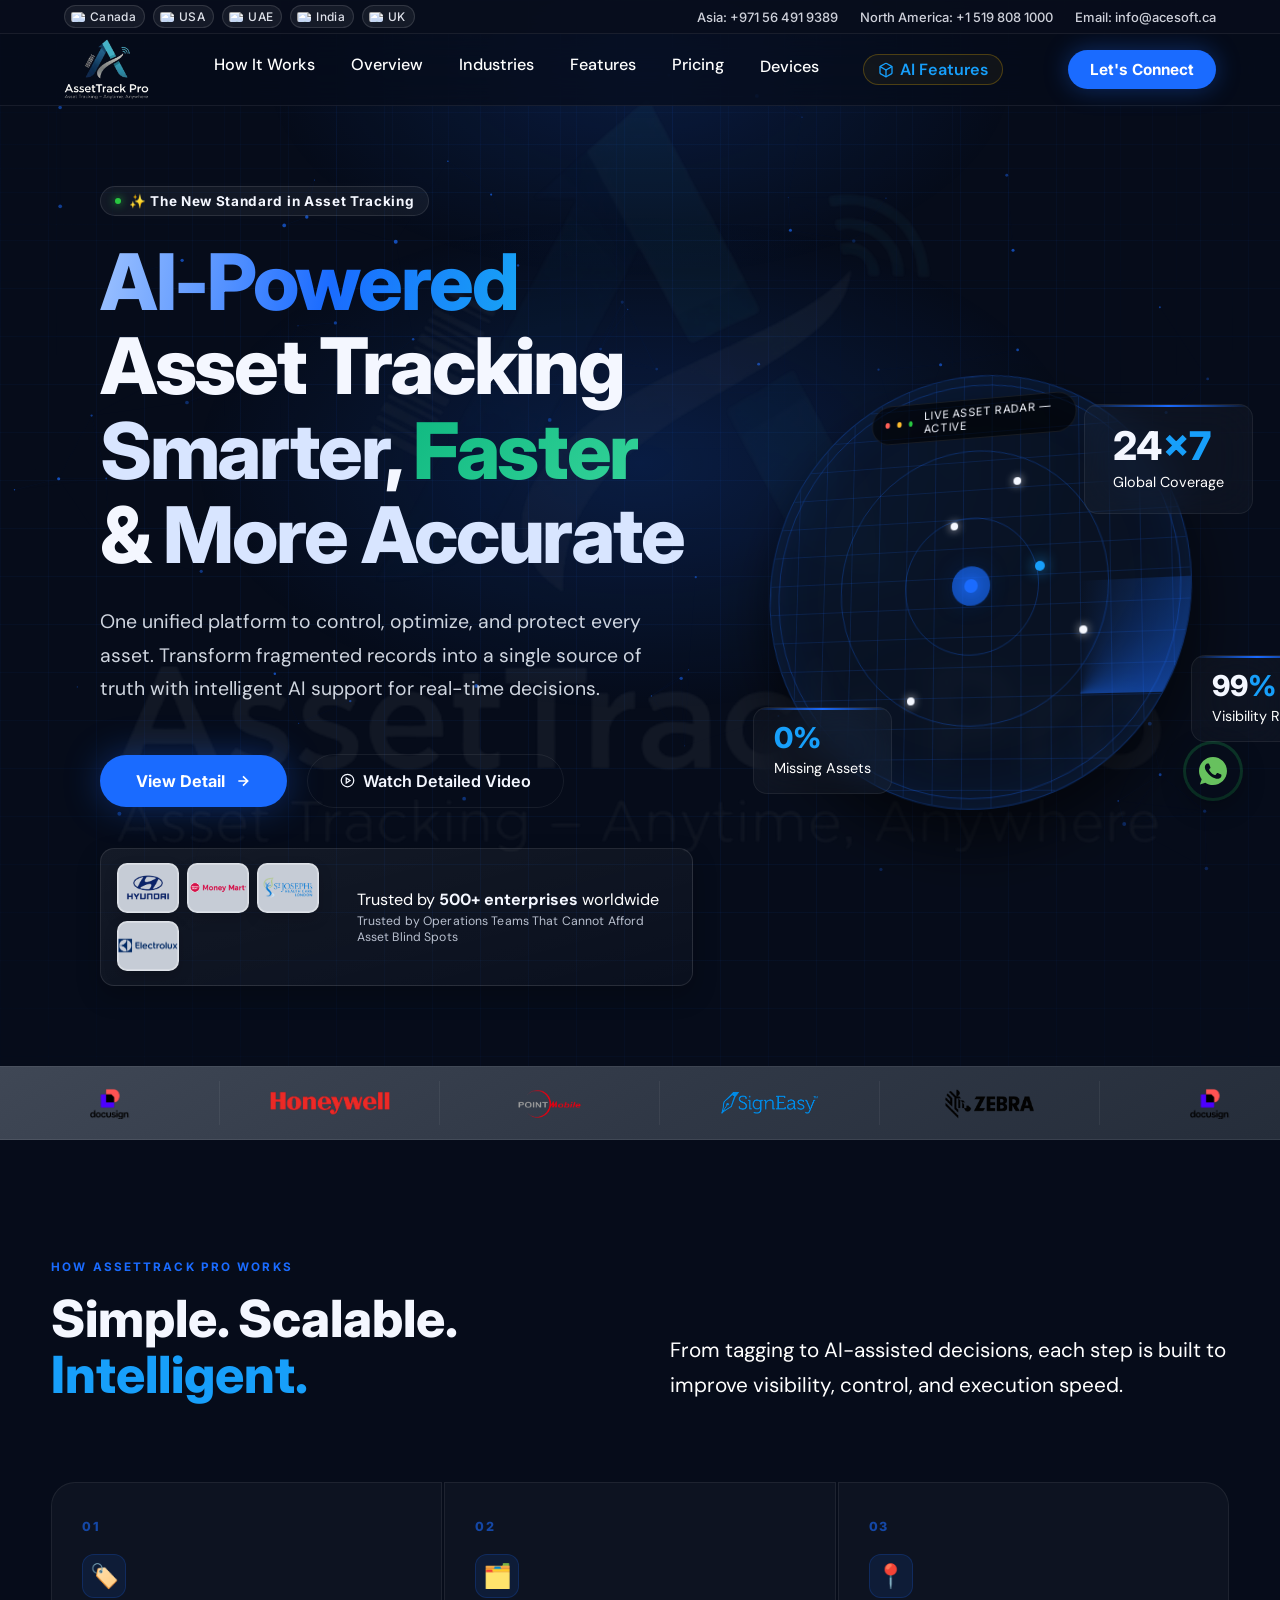
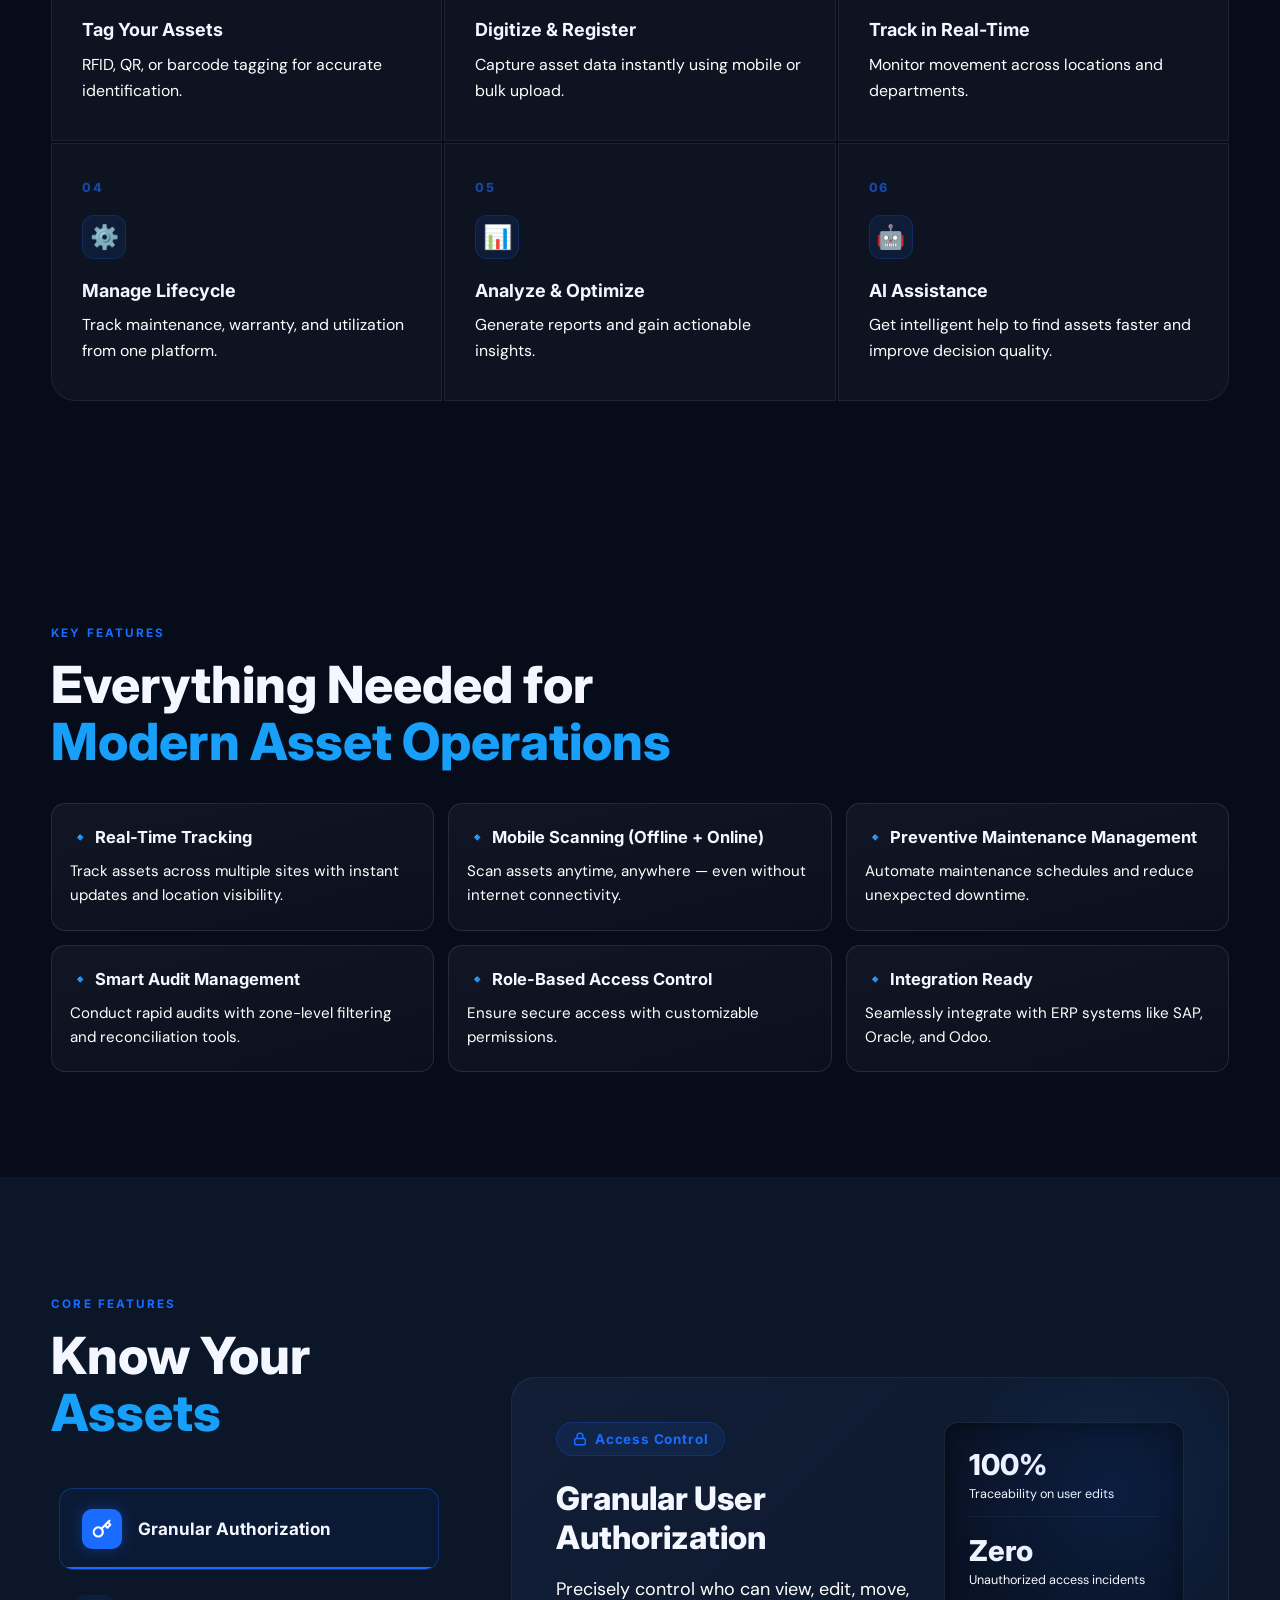
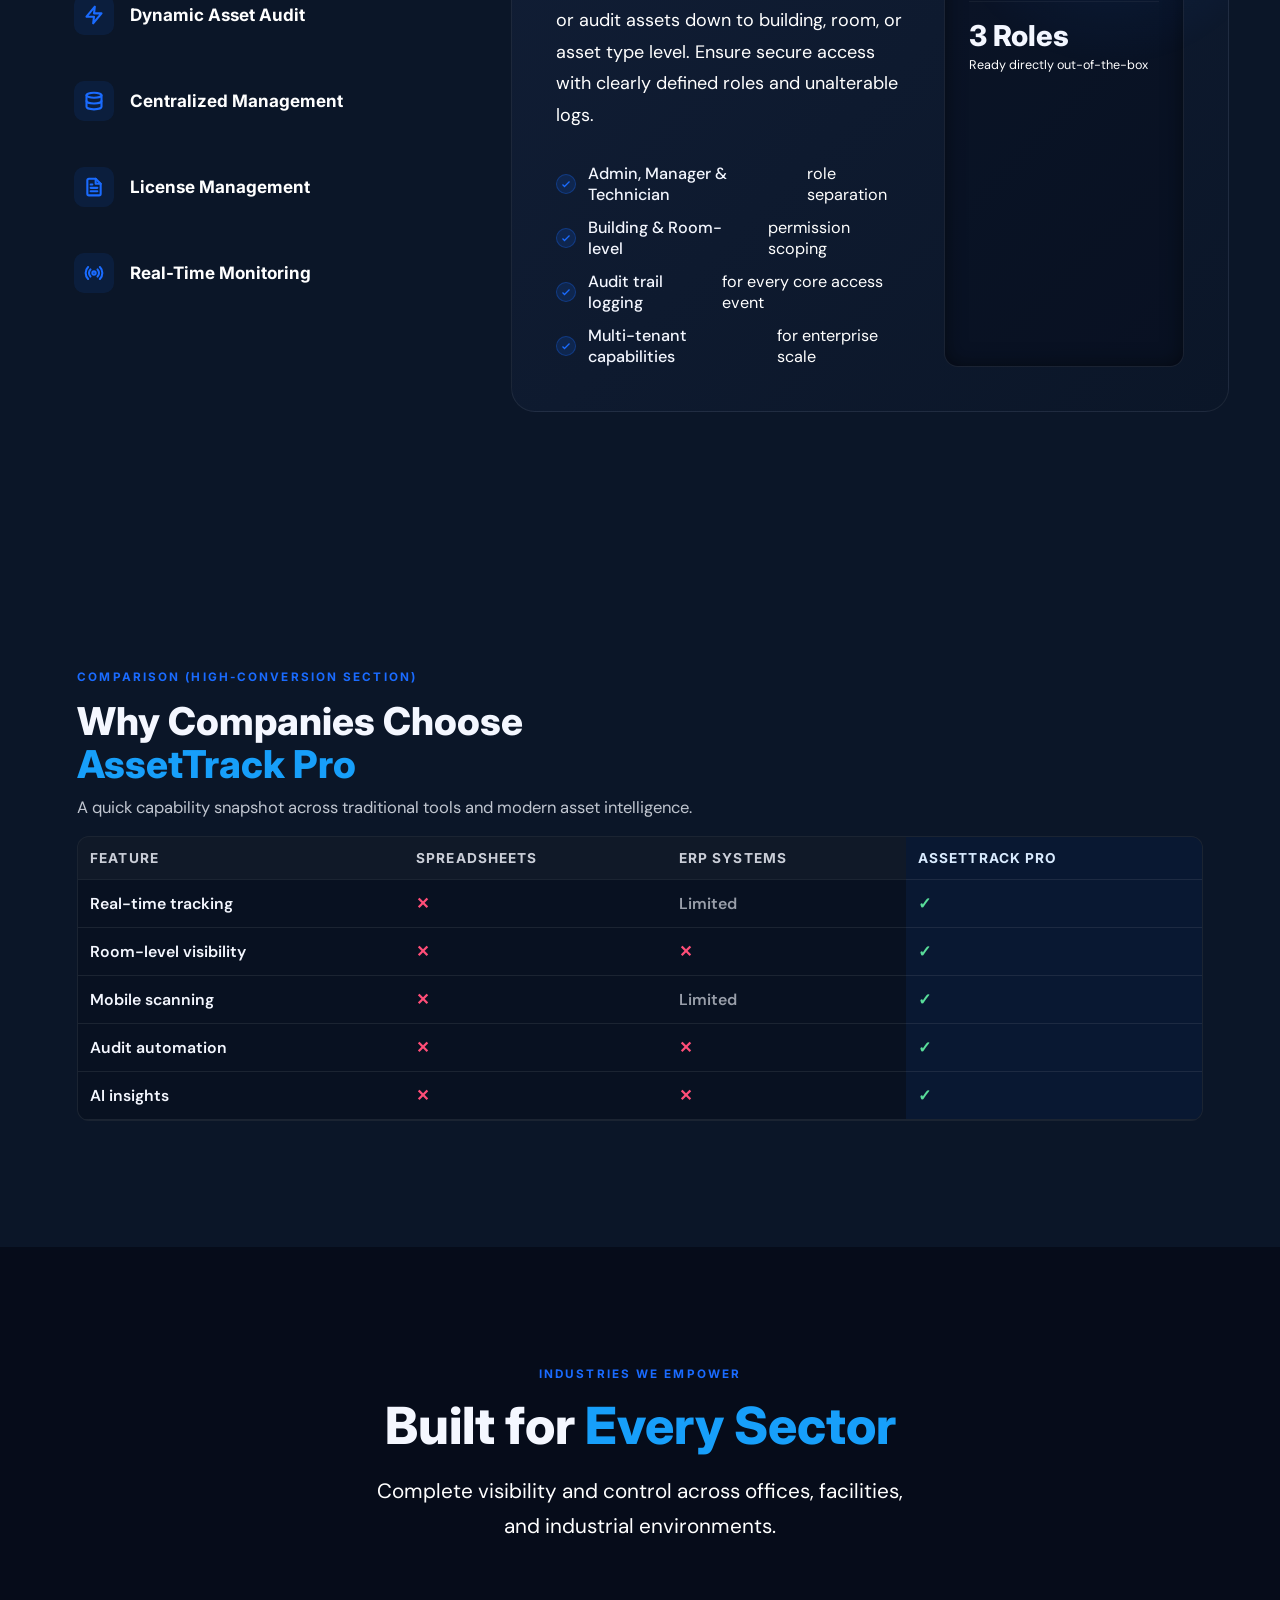
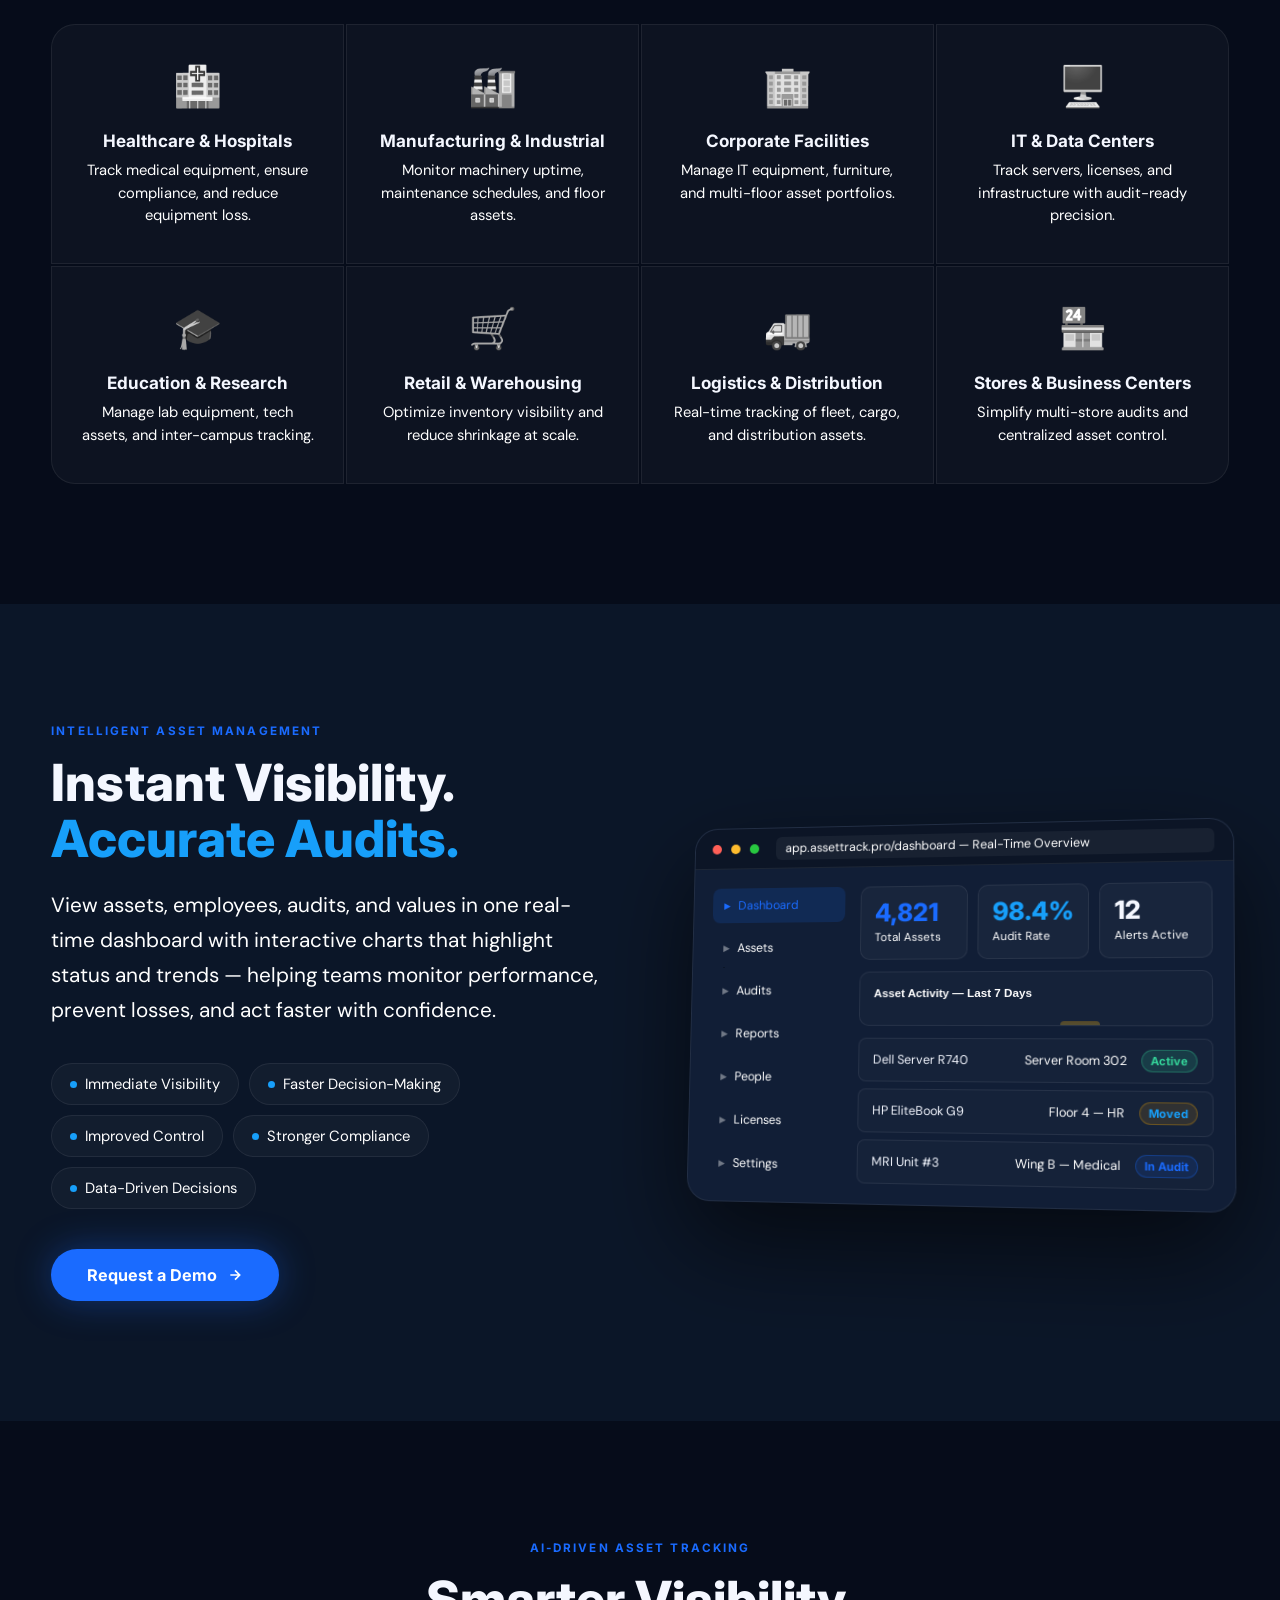
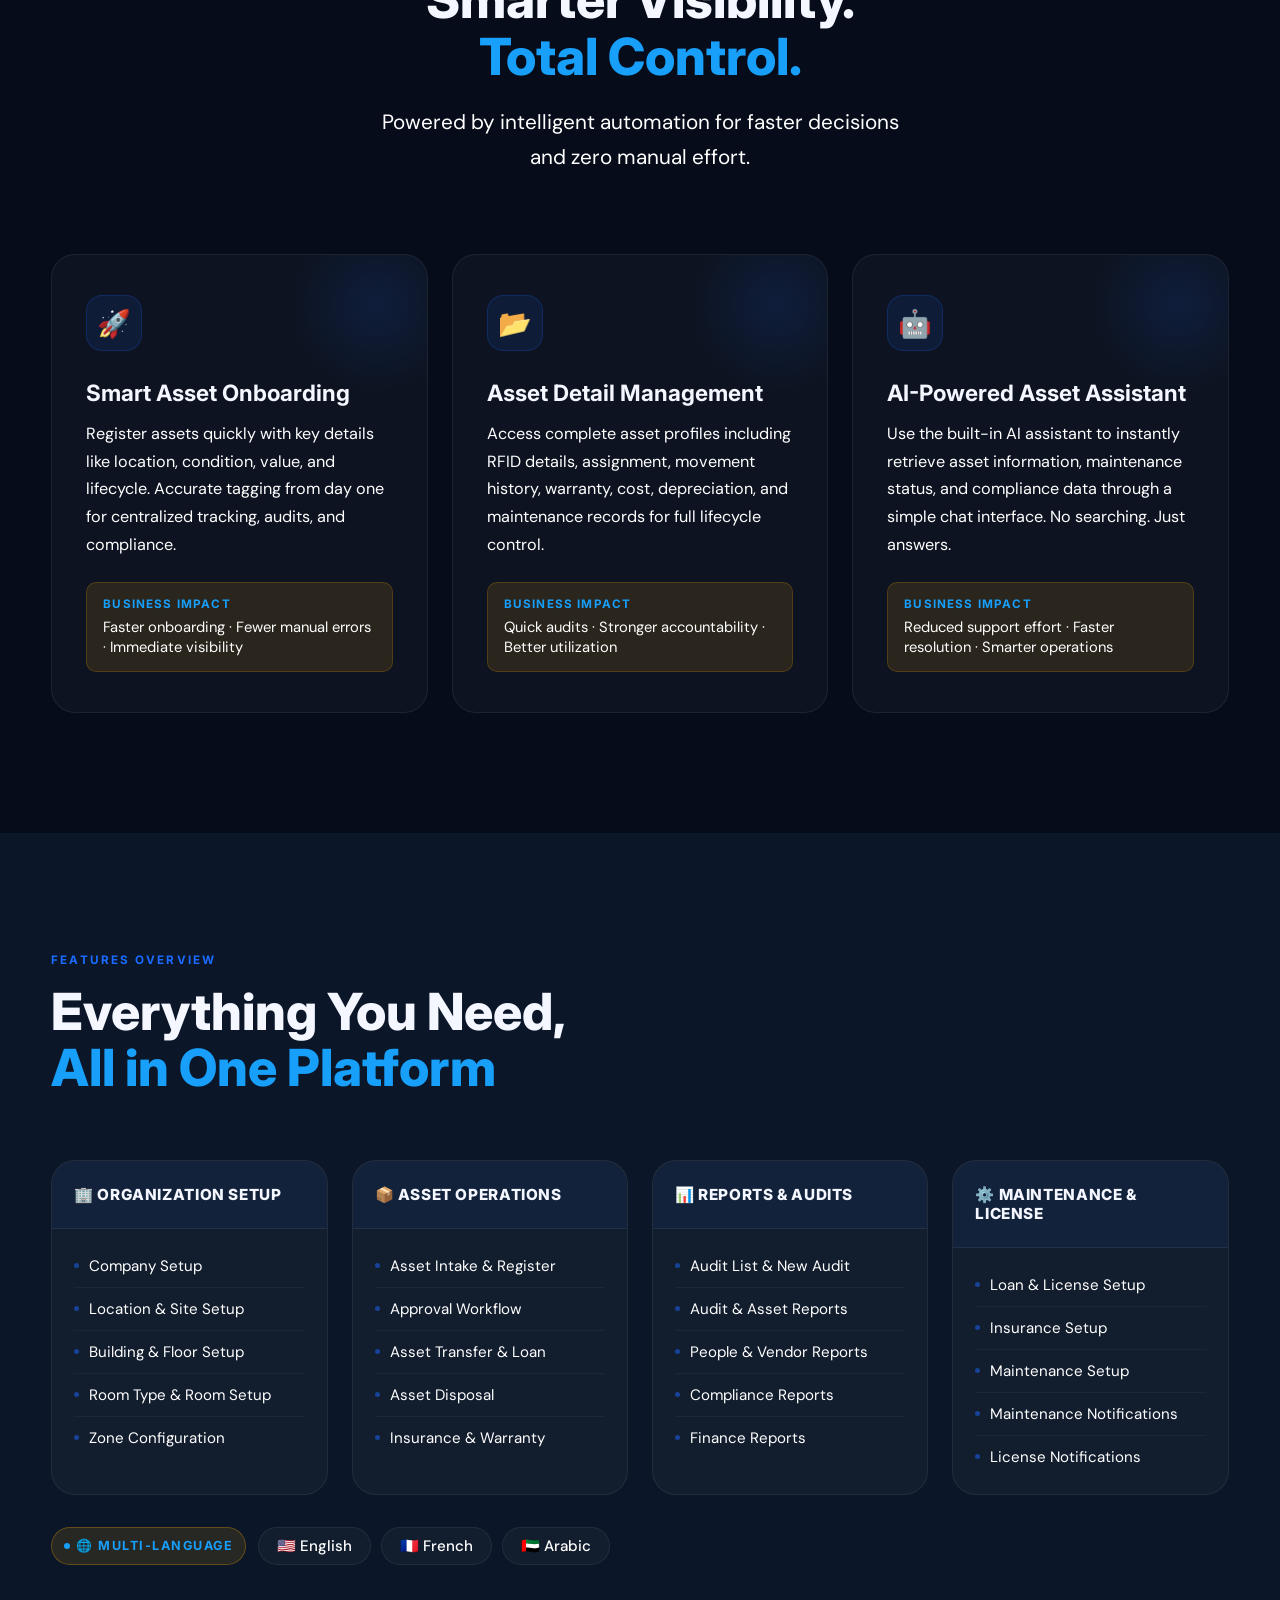
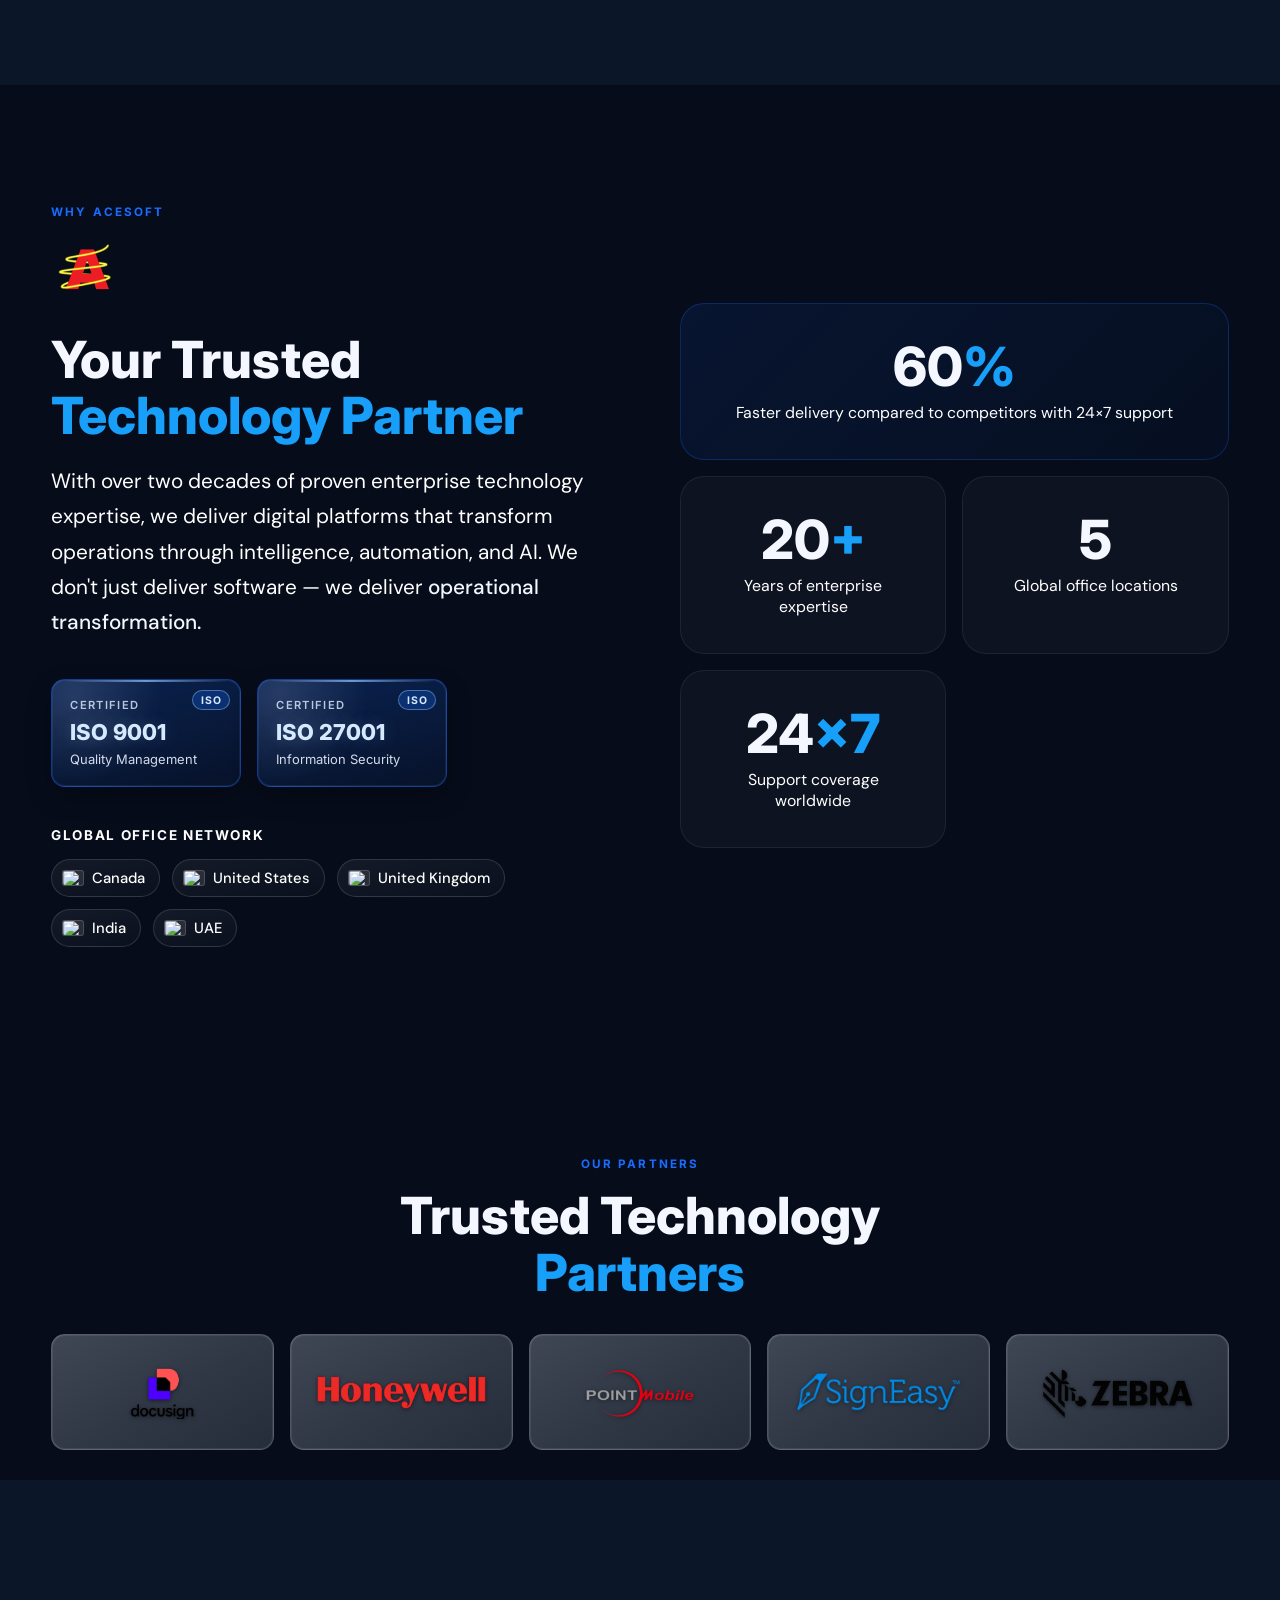
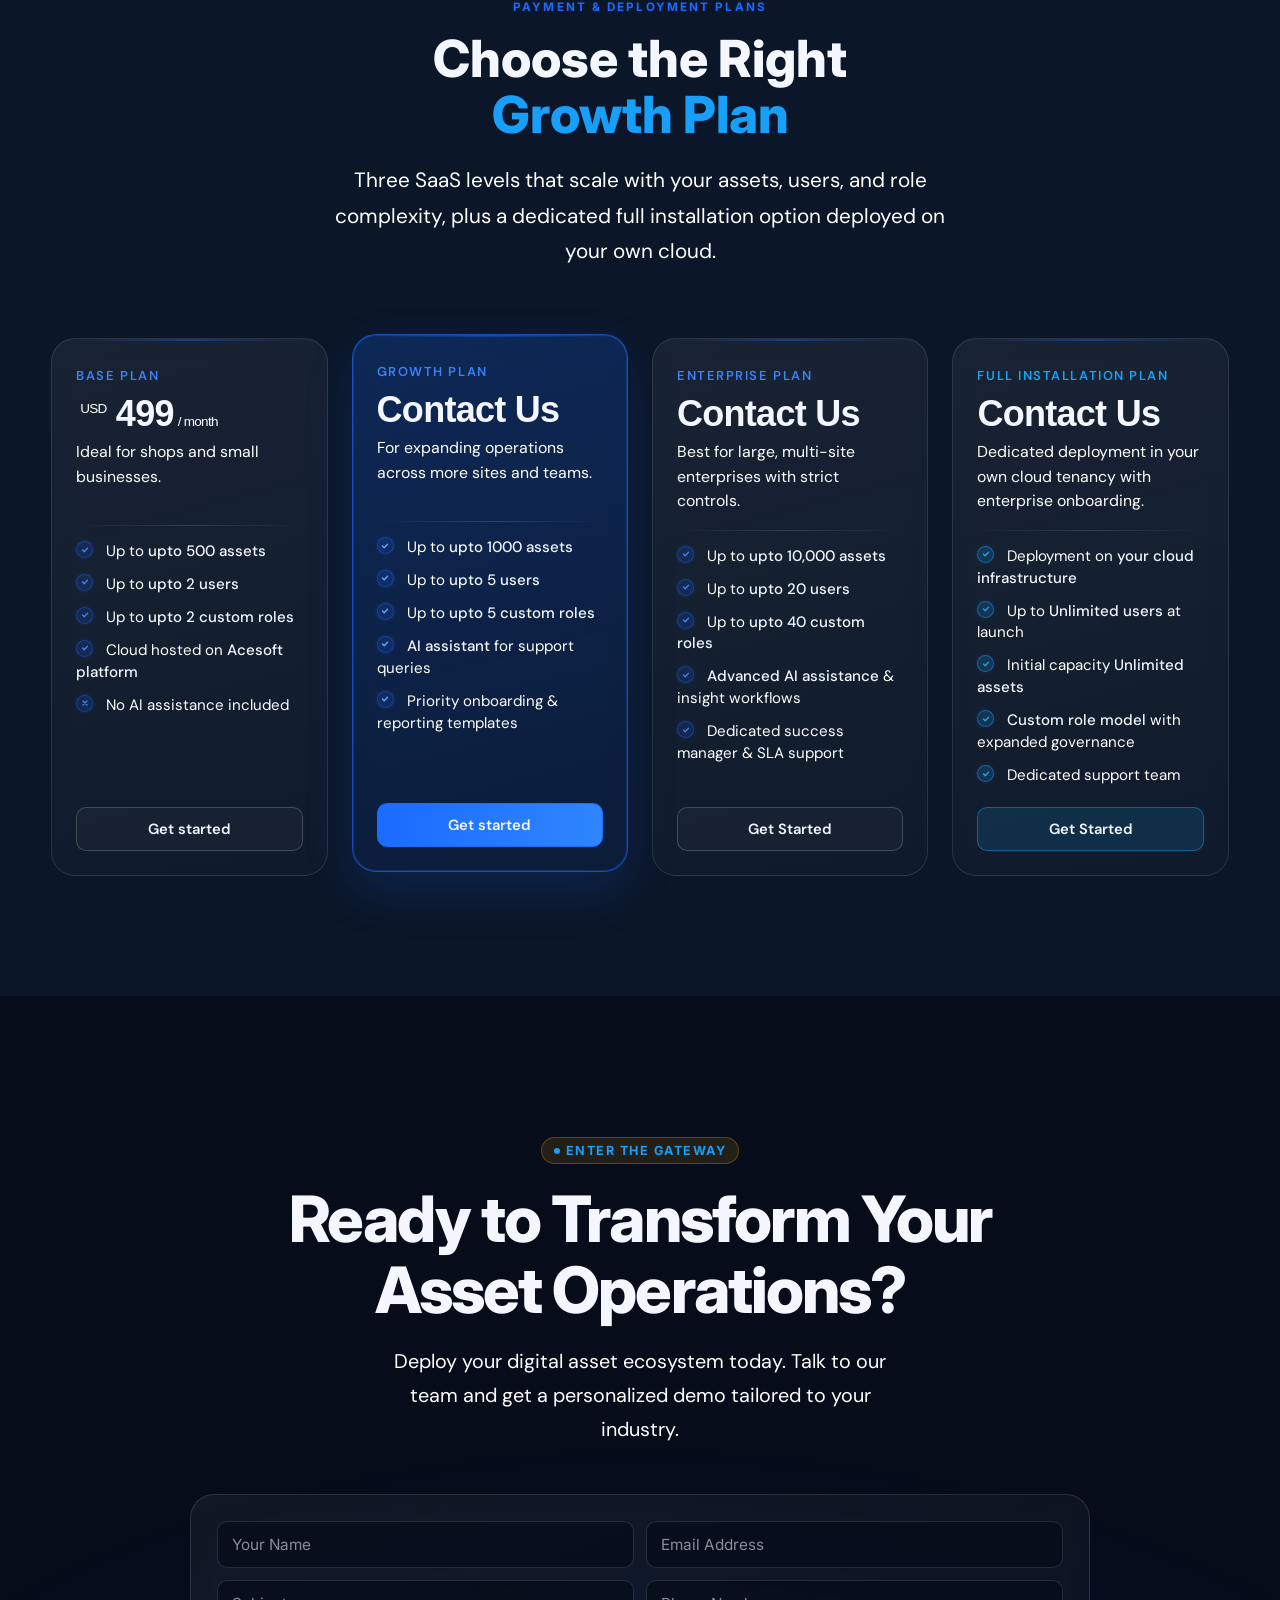
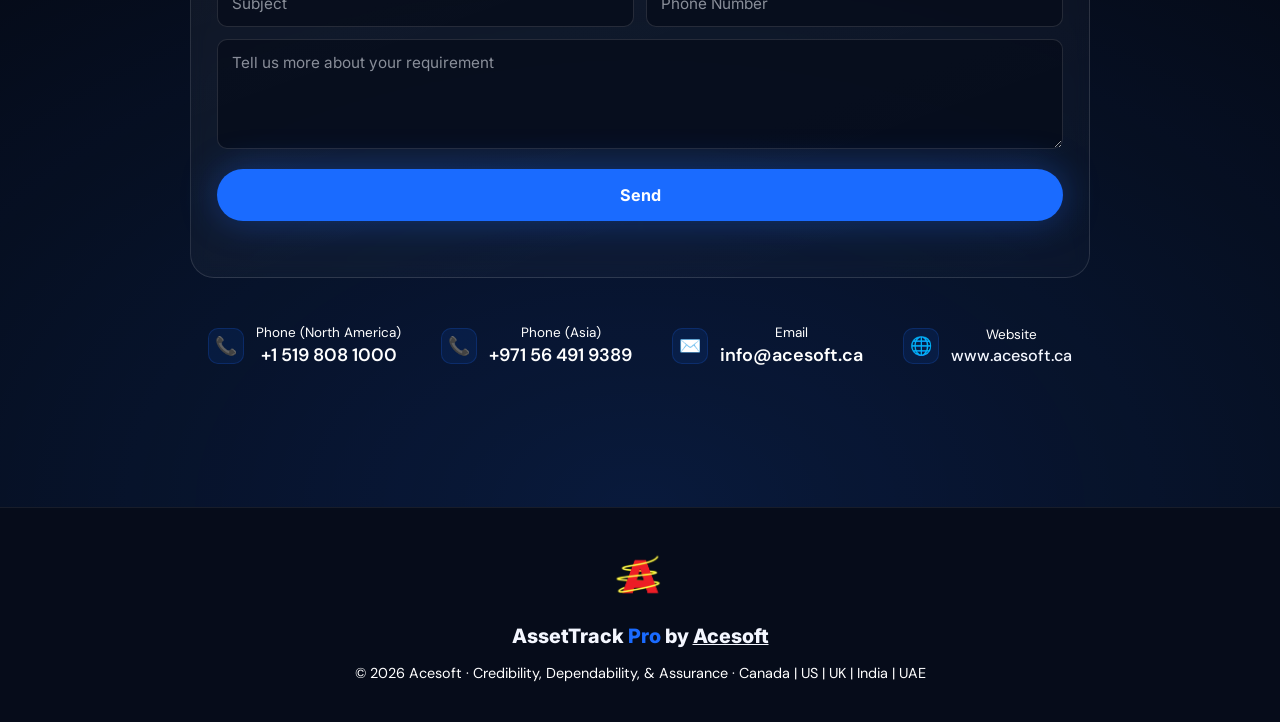
==== index.html @ 7e18fa07 "point mobile page added" ====
<!DOCTYPE html>
<html lang="en">

<head>
    <meta charset="UTF-8">
    <meta name="viewport" content="width=device-width, initial-scale=1.0">
    <title>RFID Asset Tracking Software | AssetTrack Pro by Acesoft</title>
    <meta name="description"
        content="AssetTrack Pro by Acesoft is an RFID asset tracking platform with real-time visibility, AI-assisted audits, role-based access, and enterprise asset lifecycle management.">
    <meta name="keywords"
        content="RFID asset tracking software, asset management system, RFID tracking platform, AI asset tracking, enterprise asset tracking, real-time asset visibility, fixed asset audit software, asset lifecycle management, Acesoft AssetTrack Pro">
    <meta name="author" content="Acesoft">
    <meta name="robots" content="index, follow, max-image-preview:large, max-snippet:-1, max-video-preview:-1">
    <meta name="googlebot" content="index, follow">
    <meta http-equiv="X-UA-Compatible" content="IE=edge">
    <meta name="referrer" content="strict-origin-when-cross-origin">
    <meta name="theme-color" content="#060C1A">
    <meta name="color-scheme" content="dark">
    <meta name="apple-mobile-web-app-capable" content="yes">
    <meta name="apple-mobile-web-app-status-bar-style" content="black-translucent">
    <meta name="apple-mobile-web-app-title" content="AssetTrack Pro">

    <link rel="canonical" href="https://acesoft.ca/">
    <link rel="alternate" hreflang="en" href="https://acesoft.ca/">
    <link rel="alternate" hreflang="x-default" href="https://acesoft.ca/">
    <link rel="icon" href="./assets/rfid_logo.png" type="image/png">
    <link rel="shortcut icon" href="./assets/rfid_logo.png" type="image/png">

    <meta property="og:type" content="website">
    <meta property="og:title" content="RFID Asset Tracking Software | AssetTrack Pro by Acesoft">
    <meta property="og:description"
        content="Track, audit, and manage assets with RFID and AI. AssetTrack Pro delivers real-time visibility and enterprise-grade control.">
    <meta property="og:url" content="https://acesoft.ca/">
    <meta property="og:site_name" content="Acesoft">
    <meta property="og:locale" content="en_US">
    <meta property="og:image" content="https://acesoft.ca/wp-content/uploads/2024/09/Acesoft_Logo.png">
    <meta property="og:image:secure_url" content="https://acesoft.ca/wp-content/uploads/2024/09/Acesoft_Logo.png">
    <meta property="og:image:alt" content="AssetTrack Pro — RFID asset tracking by Acesoft">

    <meta name="twitter:card" content="summary_large_image">
    <meta name="twitter:title" content="RFID Asset Tracking Software | AssetTrack Pro by Acesoft">
    <meta name="twitter:description"
        content="RFID and AI-powered asset tracking for enterprises. Improve visibility, compliance, and control with AssetTrack Pro.">
    <meta name="twitter:image" content="https://acesoft.ca/wp-content/uploads/2024/09/Acesoft_Logo.png">
    <meta name="twitter:image:alt" content="AssetTrack Pro — RFID asset tracking by Acesoft">

    <script type="application/ld+json">
        {
            "@context": "https://schema.org",
            "@graph": [
                {
                    "@type": "Organization",
                    "@id": "https://acesoft.ca/#organization",
                    "name": "Acesoft",
                    "url": "https://acesoft.ca/",
                    "logo": {
                        "@type": "ImageObject",
                        "url": "https://acesoft.ca/wp-content/uploads/2024/09/Acesoft_Logo.png"
                    },
                    "email": "info@acesoft.ca",
                    "telephone": "+1-519-808-1000",
                    "sameAs": [
                        "https://acesoft.ca/"
                    ]
                },
                {
                    "@type": "WebSite",
                    "@id": "https://acesoft.ca/#website",
                    "url": "https://acesoft.ca/",
                    "name": "Acesoft",
                    "publisher": {
                        "@id": "https://acesoft.ca/#organization"
                    },
                    "inLanguage": "en"
                },
                {
                    "@type": "WebPage",
                    "@id": "https://acesoft.ca/#webpage",
                    "url": "https://acesoft.ca/",
                    "name": "RFID Asset Tracking Software | AssetTrack Pro by Acesoft",
                    "description": "AssetTrack Pro by Acesoft is an RFID asset tracking platform with real-time visibility, AI-assisted audits, role-based access, and enterprise asset lifecycle management.",
                    "isPartOf": {
                        "@id": "https://acesoft.ca/#website"
                    },
                    "about": {
                        "@id": "https://acesoft.ca/#assettrack-pro"
                    },
                    "primaryImageOfPage": {
                        "@type": "ImageObject",
                        "url": "https://acesoft.ca/wp-content/uploads/2024/09/Acesoft_Logo.png"
                    },
                    "inLanguage": "en"
                },
                {
                    "@type": "SoftwareApplication",
                    "@id": "https://acesoft.ca/#assettrack-pro",
                    "name": "AssetTrack Pro",
                    "applicationCategory": "BusinessApplication",
                    "operatingSystem": "Web",
                    "description": "RFID and AI-enabled asset tracking software for real-time visibility, audits, and lifecycle governance.",
                    "url": "https://acesoft.ca/",
                    "publisher": {
                        "@id": "https://acesoft.ca/#organization"
                    },
                    "offers": {
                        "@type": "Offer",
                        "url": "https://acesoft.ca/#pricing"
                    }
                },
                {
                    "@type": "Service",
                    "@id": "https://acesoft.ca/#service",
                    "name": "RFID asset tracking and enterprise asset management",
                    "serviceType": "RFID Asset Tracking and Asset Management Services",
                    "provider": {
                        "@id": "https://acesoft.ca/#organization"
                    },
                    "areaServed": [
                        {
                            "@type": "Country",
                            "name": "Canada"
                        },
                        {
                            "@type": "Country",
                            "name": "United States"
                        },
                        {
                            "@type": "Country",
                            "name": "United Arab Emirates"
                        },
                        {
                            "@type": "Country",
                            "name": "India"
                        },
                        {
                            "@type": "Country",
                            "name": "United Kingdom"
                        }
                    ]
                }
            ]
        }
    </script>
    <link rel="preconnect" href="https://fonts.googleapis.com">
    <link rel="preconnect" href="https://fonts.gstatic.com" crossorigin>
    <link
        href="https://fonts.googleapis.com/css2?family=Inter:wght@400;500;600;700;800&family=DM+Sans:ital,wght@0,300;0,400;0,500;1,300&display=swap"
        rel="stylesheet">

    <link rel="stylesheet" href="style.css">
</head>

<body>

    <!-- Canvas Background -->
    <canvas id="bg"></canvas>

    <!-- ─── Top Contact Bar ─────────────────────────────────────────────── -->
    <div class="top-contact-bar">
        <div class="top-contact-bar__inner">
            <div class="top-contact-bar__flags">
                <span class="top-contact-flag"><img src="https://flagcdn.com/w20/ca.png" alt="Canada flag"> Canada</span>
                <span class="top-contact-flag"><img src="https://flagcdn.com/w20/us.png" alt="USA flag"> USA</span>
                <span class="top-contact-flag"><img src="https://flagcdn.com/w20/ae.png" alt="UAE flag"> UAE</span>
                <span class="top-contact-flag"><img src="https://flagcdn.com/w20/in.png" alt="India flag"> India</span>
                <span class="top-contact-flag"><img src="https://flagcdn.com/w20/gb.png" alt="United Kingdom flag"> UK</span>
            </div>
            <div class="top-contact-bar__contacts">
                <span>Asia: +971 56 491 9389</span>
                <span>North America: +1 519 808 1000</span>
                <span>Email: info@acesoft.ca</span>
            </div>
        </div>
    </div>

    <!-- ─── Nav ───────────────────────────────────────────────────────────── -->
    <nav class="nav">
        <div class="nav__logo">
            <!-- <a href="https:////acesoft.ca/" target="_blank" rel="noopener noreferrer"> -->
                <img src="assets/rfid_logo.png" alt="AssetTrack Pro Logo"
                    style="height: 64px; width: auto; object-fit: contain;" />
            <!-- </a> -->
        </div>
        <div class="nav__links">
            <a href="#solve">How It Works</a>
            <a href="#features"> Overview</a>
            <a href="#industries">Industries</a>
            <a href="#overview">Features</a>
            <a href="#pricing">Pricing</a>
            <div class="nav__dropdown">
                <button type="button" class="nav__dropdown-toggle" aria-haspopup="true" aria-expanded="false">
                    Devices
                </button>
                <div class="nav__dropdown-menu" role="menu">
                    <a href="pointmobile-products.html" role="menuitem">Point Mobile</a>
                    <a href="zebra-products.html" role="menuitem">Zebra</a>
                </div>
            </div>
            <a href="#ai" class="nav__ai-btn">
                <svg viewBox="0 0 24 24" width="16" height="16" fill="none" stroke="var(--gold)" stroke-width="2" stroke-linecap="round" stroke-linejoin="round"><path d="M21 16V8a2 2 0 0 0-1-1.73l-7-4a2 2 0 0 0-2 0l-7 4A2 2 0 0 0 3 8v8a2 2 0 0 0 1 1.73l7 4a2 2 0 0 0 2 0l7-4A2 2 0 0 0 21 16z"></path><polyline points="3.27 6.96 12 12.01 20.73 6.96"></polyline><line x1="12" y1="22.08" x2="12" y2="12"></line></svg>
                AI Features
            </a>
        </div>
        <button class="nav__cta" onclick="document.getElementById('cta').scrollIntoView({behavior:'smooth'})">Let's
            Connect</button>
    </nav>

    <!-- ─── Hero ──────────────────────────────────────────────────────────── -->
    <section id="hero">
        <div class="hero__bg-grid anim-pan"></div>
        <div class="hero__glow"></div>
        <img src="assets/rfid_logo.png" class="hero__bg-logo" alt="">

        <div class="container" style="position:relative;z-index:2;width:100%">
            <div class="hero__layout">
                <!-- LEfT CONTENT -->
                <div class="hero__content">
                    <div class="hero-badge">
                        <span class="hero-badge__dot"></span>
                        ✨ The New Standard in Asset Tracking
                    </div>
                    <h1 class="hero__title anim-slide-up">
                        <span class="hero__title-lead">AI-Powered</span> Asset Tracking<br>
                        <span class="hero__title-soft">Smarter</span>, <span class="accent-gradient">Faster</span> &amp; <span
                            class="hero__title-soft">More Accurate</span>
                    </h1>
                    <p class="hero__subtitle anim-slide-up-delay">
                        One unified platform to control, optimize, and protect every asset. Transform fragmented records
                        into a single source of truth with intelligent AI support for real-time decisions.
                    </p>
                    <div class="hero__actions anim-slide-up-delay-2">
                        <button class="btn-primary btn-shine"
                            onclick="window.open('assets/Asset%20Tagging%20Solution.pdf','_blank')">
                            View Detail
                            <svg width="16" height="16" viewBox="0 0 24 24" fill="none" stroke="currentColor"
                                stroke-width="2.5">
                                <path d="M5 12h14M12 5l7 7-7 7" />
                            </svg>
                        </button>
                        <button class="btn-ghost"
                            onclick="window.open('https://drive.google.com/file/d/1QbqiiDxwP7cesQelUf89ebUAZWP9Yduc/preview','_blank')">
                            <svg width="15" height="15" viewBox="0 0 24 24" fill="none" stroke="currentColor"
                                stroke-width="2">
                                <circle cx="12" cy="12" r="10" />
                                <path d="M10 8l6 4-6 4V8z" />
                            </svg>
                            Watch Detailed Video
                        </button>
                    </div>

                    <div class="hero__trust anim-slide-up-delay-3">
                        <div class="trust-logos">
                            <img src="assets/clientlogo/logo.png" alt="DocuSign" class="trust-logo">
                            <img src="assets/clientlogo/Logo-4.png" alt="Honeywell" class="trust-logo">
                            <img src="assets/clientlogo/logo-10.webp" alt="Point Mobile" class="trust-logo">
                            <img src="assets/clientlogo/logo-15.png" alt="SignEasy" class="trust-logo">
                        </div>
                        <div class="trust-text">
                            <div class="trust-text__headline">Trusted by <strong>500+ enterprises</strong> worldwide</div>
                            <div class="trust-text__caption">Trusted by Operations Teams That Cannot Afford Asset Blind Spots</div>
                        </div>
                    </div>
                </div>

                <!-- RIGHT VISUAL: Radar Map + Floating Cards -->
                <div class="hero__visual">
                    <div class="radar-pane">
                        <div class="radar-ui-top">
                            <div class="ui-dot" style="background:#FF5F57"></div>
                            <div class="ui-dot" style="background:#FEBC2E"></div>
                            <div class="ui-dot" style="background:#28C840"></div>
                            <span class="ui-text">Live Asset Radar — Active</span>
                        </div>
                        <div class="radar-grid"></div>
                        <div class="radar-circle rc-1"></div>
                        <div class="radar-circle rc-2"></div>
                        <div class="radar-circle rc-3"></div>
                        <div class="radar-scan"></div>

                        <!-- Center Core -->
                        <div class="radar-core">
                            <div class="core-pulse-1"></div>
                            <div class="core-pulse-2"></div>
                            <div class="core-dot"></div>
                        </div>

                        <div class="radar-node n1"></div>
                        <div class="radar-node n2"></div>
                        <div class="radar-node n3"></div>
                        <div class="radar-node n4 active-node"></div>
                        <div class="radar-node n5"></div>
                    </div>

                    <div class="stat-card float-card float-1">
                        <div class="stat-card__value">24<span>×7</span></div>
                        <div class="stat-card__label">Global Coverage</div>
                    </div>
                    <div class="stat-card float-card float-2" style="padding: 16px 20px;">
                        <div class="stat-card__value" style="font-size: 1.6rem;">99<span>%</span></div>
                        <div class="stat-card__label">Visibility Rate</div>
                    </div>
                    <div class="stat-card float-card float-3" style="padding: 16px 20px;">
                        <div class="stat-card__value" style="font-size: 1.6rem; color: var(--gold);">0<span>%</span>
                        </div>
                        <div class="stat-card__label">Missing Assets</div>
                    </div>
                </div>
            </div>
        </div>
    </section>

    <!-- ─── Ticker ─────────────────────────────────────────────────────────── -->
    <div class="ticker-wrap">
        <div class="ticker" id="ticker">
            <div class="ticker__item">
                <img src="assets/clientlogo/docusign.png" alt="DocuSign" class="ticker__logo">
            </div>
            <div class="ticker__item">
                <img src="assets/clientlogo/honeywell.png" alt="Honeywell" class="ticker__logo">
            </div>
            <div class="ticker__item">
                <img src="assets/clientlogo/pointmobile.png" alt="Point Mobile" class="ticker__logo">
            </div>
            <div class="ticker__item">
                <img src="assets/clientlogo/Signeasy.png" alt="SignEasy" class="ticker__logo">
            </div>
            <div class="ticker__item">
                <img src="assets/clientlogo/zebra1.png" alt="Zebra" class="ticker__logo">
            </div>
            <div class="ticker__item">
                <img src="assets/clientlogo/docusign.png" alt="DocuSign" class="ticker__logo">
            </div>
            <div class="ticker__item">
                <img src="assets/clientlogo/honeywell.png" alt="Honeywell" class="ticker__logo">
            </div>
            <div class="ticker__item">
                <img src="assets/clientlogo/pointmobile.png" alt="Point Mobile" class="ticker__logo">
            </div>
            <div class="ticker__item">
                <img src="assets/clientlogo/Signeasy.png" alt="SignEasy" class="ticker__logo">
            </div>
            <div class="ticker__item">
                <img src="assets/clientlogo/zebra1.png" alt="Zebra" class="ticker__logo">
            </div>
            <div class="ticker__item">
                <img src="assets/clientlogo/docusign.png" alt="DocuSign" class="ticker__logo">
            </div>
            <div class="ticker__item">
                <img src="assets/clientlogo/honeywell.png" alt="Honeywell" class="ticker__logo">
            </div>
            <div class="ticker__item">
                <img src="assets/clientlogo/pointmobile.png" alt="Point Mobile" class="ticker__logo">
            </div>
            <div class="ticker__item">
                <img src="assets/clientlogo/Signeasy.png" alt="SignEasy" class="ticker__logo">
            </div>
            <div class="ticker__item">
                <img src="assets/clientlogo/docusign.png" alt="DocuSign" class="ticker__logo">
            </div>
            <div class="ticker__item">
                <img src="assets/clientlogo/honeywell.png" alt="Honeywell" class="ticker__logo">
            </div>
            <div class="ticker__item">
                <img src="assets/clientlogo/pointmobile.png" alt="Point Mobile" class="ticker__logo">
            </div>
            <div class="ticker__item">
                <img src="assets/clientlogo/Signeasy.png" alt="SignEasy" class="ticker__logo">
            </div>
            <div class="ticker__item">
                <img src="assets/clientlogo/zebra1.png" alt="Zebra" class="ticker__logo">
            </div>
        </div>
    </div>

    <!-- ─── How It Solves ─────────────────────────────────────────────────── -->
    <section id="solve">
        <div class="container">
            <div class="solve__header reveal">
                <div>
                    <span class="section-label">How AssetTrack Pro Works</span>
                    <h2 class="h2">Simple. Scalable.<br><em>Intelligent.</em></h2>
                </div>
                <p class="body-text">From tagging to AI-assisted decisions, each step is built to improve visibility,
                    control, and execution speed.</p>
            </div>

            <div class="solve__grid reveal">
                <div class="solve-item">
                    <div class="solve-item__num">01</div>
                    <div class="solve-item__icon">🏷️</div>
                    <div class="solve-item__title">Tag Your Assets</div>
                    <p class="solve-item__text">RFID, QR, or barcode tagging for accurate identification.</p>
                    <div class="solve-item__bar"></div>
                </div>
                <div class="solve-item">
                    <div class="solve-item__num">02</div>
                    <div class="solve-item__icon">🗂️</div>
                    <div class="solve-item__title">Digitize &amp; Register</div>
                    <p class="solve-item__text">Capture asset data instantly using mobile or bulk upload.</p>
                    <div class="solve-item__bar"></div>
                </div>
                <div class="solve-item">
                    <div class="solve-item__num">03</div>
                    <div class="solve-item__icon">📍</div>
                    <div class="solve-item__title">Track in Real-Time</div>
                    <p class="solve-item__text">Monitor movement across locations and departments.</p>
                    <div class="solve-item__bar"></div>
                </div>
                <div class="solve-item">
                    <div class="solve-item__num">04</div>
                    <div class="solve-item__icon">⚙️</div>
                    <div class="solve-item__title">Manage Lifecycle</div>
                    <p class="solve-item__text">Track maintenance, warranty, and utilization from one platform.</p>
                    <div class="solve-item__bar"></div>
                </div>
                <div class="solve-item">
                    <div class="solve-item__num">05</div>
                    <div class="solve-item__icon">📊</div>
                    <div class="solve-item__title">Analyze &amp; Optimize</div>
                    <p class="solve-item__text">Generate reports and gain actionable insights.</p>
                    <div class="solve-item__bar"></div>
                </div>
                <div class="solve-item">
                    <div class="solve-item__num">06</div>
                    <div class="solve-item__icon">🤖</div>
                    <div class="solve-item__title">AI Assistance</div>
                    <p class="solve-item__text">Get intelligent help to find assets faster and improve decision quality.</p>
                    <div class="solve-item__bar"></div>
                </div>
            </div>
        </div>
    </section>

    <!-- ─── Key Features ─────────────────────────────────────────────────── -->
    <section id="key-features">
        <div class="container">
            <div class="key-features__header reveal">
                <span class="section-label">Key Features</span>
                <h2 class="h2">Everything Needed for<br><em>Modern Asset Operations</em></h2>
            </div>
            <div class="key-features__grid reveal">
                <div class="key-feature-card">
                    <div class="key-feature-card__title">🔹 Real-Time Tracking</div>
                    <p>Track assets across multiple sites with instant updates and location visibility.</p>
                </div>
                <div class="key-feature-card">
                    <div class="key-feature-card__title">🔹 Mobile Scanning (Offline + Online)</div>
                    <p>Scan assets anytime, anywhere — even without internet connectivity.</p>
                </div>
                <div class="key-feature-card">
                    <div class="key-feature-card__title">🔹 Preventive Maintenance Management</div>
                    <p>Automate maintenance schedules and reduce unexpected downtime.</p>
                </div>
                <div class="key-feature-card">
                    <div class="key-feature-card__title">🔹 Smart Audit Management</div>
                    <p>Conduct rapid audits with zone-level filtering and reconciliation tools.</p>
                </div>
                <div class="key-feature-card">
                    <div class="key-feature-card__title">🔹 Role-Based Access Control</div>
                    <p>Ensure secure access with customizable permissions.</p>
                </div>
                <div class="key-feature-card">
                    <div class="key-feature-card__title">🔹 Integration Ready</div>
                    <p>Seamlessly integrate with ERP systems like SAP, Oracle, and Odoo.</p>
                </div>
            </div>
        </div>
    </section>

    <!-- ─── Core Features ─────────────────────────────────────────────────── -->
    <section id="features">
        <div class="container">
            <div class="features__layout">
                <div class="features__sticky">
                    <span class="section-label">Core Features</span>
                    <h2 class="h2">Know Your<br><em>Assets</em></h2>
                    <div class="features__list" id="feat-tabs-container">
                        <div class="feat-tab active" data-panel="f1">
                            <div class="feat-tab__icon">
                                <svg viewBox="0 0 24 24" fill="none" stroke-width="2.5" stroke-linecap="round"
                                    stroke-linejoin="round">
                                    <path
                                        d="M21 2l-2 2m-7.61 7.61a5.5 5.5 0 1 1-7.778 7.778 5.5 5.5 0 0 1 7.777-7.777zm0 0L15.5 7.5m0 0l3 3L22 7l-3-3m-3.5 3.5L19 4" />
                                </svg>
                            </div>
                            <span class="feat-tab__name">Granular Authorization</span>
                            <div class="feat-tab__progress-track">
                                <div class="feat-tab__progress-bar"></div>
                            </div>
                        </div>
                        <div class="feat-tab" data-panel="f2">
                            <div class="feat-tab__icon">
                                <svg viewBox="0 0 24 24" fill="none" stroke-width="2.5" stroke-linecap="round"
                                    stroke-linejoin="round">
                                    <polygon points="13 2 3 14 12 14 11 22 21 10 12 10 13 2" />
                                </svg>
                            </div>
                            <span class="feat-tab__name">Dynamic Asset Audit</span>
                            <div class="feat-tab__progress-track">
                                <div class="feat-tab__progress-bar"></div>
                            </div>
                        </div>
                        <div class="feat-tab" data-panel="f3">
                            <div class="feat-tab__icon">
                                <svg viewBox="0 0 24 24" fill="none" stroke-width="2.5" stroke-linecap="round"
                                    stroke-linejoin="round">
                                    <ellipse cx="12" cy="5" rx="9" ry="3" />
                                    <path d="M21 12c0 1.66-4 3-9 3s-9-1.34-9-3" />
                                    <path d="M3 5v14c0 1.66 4 3 9 3s9-1.34 9-3V5" />
                                </svg>
                            </div>
                            <span class="feat-tab__name">Centralized Management</span>
                            <div class="feat-tab__progress-track">
                                <div class="feat-tab__progress-bar"></div>
                            </div>
                        </div>
                        <div class="feat-tab" data-panel="f4">
                            <div class="feat-tab__icon">
                                <svg viewBox="0 0 24 24" fill="none" stroke-width="2.5" stroke-linecap="round"
                                    stroke-linejoin="round">
                                    <path d="M14 2H6a2 2 0 0 0-2 2v16a2 2 0 0 0 2 2h12a2 2 0 0 0 2-2V8z" />
                                    <polyline points="14 2 14 8 20 8" />
                                    <line x1="16" y1="13" x2="8" y2="13" />
                                    <line x1="16" y1="17" x2="8" y2="17" />
                                    <polyline points="10 9 9 9 8 9" />
                                </svg>
                            </div>
                            <span class="feat-tab__name">License Management</span>
                            <div class="feat-tab__progress-track">
                                <div class="feat-tab__progress-bar"></div>
                            </div>
                        </div>
                        <div class="feat-tab" data-panel="f5">
                            <div class="feat-tab__icon">
                                <svg viewBox="0 0 24 24" fill="none" stroke-width="2.5" stroke-linecap="round"
                                    stroke-linejoin="round">
                                    <circle cx="12" cy="12" r="2" />
                                    <path
                                        d="M16.24 7.76a6 6 0 0 1 0 8.49m-8.48-.01a6 6 0 0 1 0-8.49m11.31-2.82a10 10 0 0 1 0 14.14m-14.14 0a10 10 0 0 1 0-14.14" />
                                </svg>
                            </div>
                            <span class="feat-tab__name">Real-Time Monitoring</span>
                            <div class="feat-tab__progress-track">
                                <div class="feat-tab__progress-bar"></div>
                            </div>
                        </div>
                    </div>
                </div>

                <div class="features__panels">
                    <!-- Panel 1 -->
                    <div class="feat-panel active" id="f1">
                        <div class="feat-panel__card">
                            <div class="feat-panel__card-inner">
                                <div class="feat-panel__content-col">
                                    <div class="feat-panel__badge">
                                        <svg viewBox="0 0 24 24" fill="none" stroke-width="2.5" stroke-linecap="round"
                                            stroke-linejoin="round">
                                            <rect x="3" y="11" width="18" height="11" rx="2" ry="2" />
                                            <path d="M7 11V7a5 5 0 0 1 10 0v4" />
                                        </svg>
                                        Access Control
                                    </div>
                                    <div class="feat-panel__title">Granular User Authorization</div>
                                    <p class="feat-panel__text">Precisely control who can view, edit, move, or audit
                                        assets down to building, room, or asset type level. Ensure secure access with
                                        clearly defined roles and unalterable logs.</p>
                                    <div class="feat-panel__bullets">
                                        <div class="feat-panel__bullet"><strong>Admin, Manager &amp; Technician</strong>
                                            role separation</div>
                                        <div class="feat-panel__bullet"><strong>Building &amp; Room-level</strong>
                                            permission scoping</div>
                                        <div class="feat-panel__bullet"><strong>Audit trail logging</strong> for every
                                            core access event</div>
                                        <div class="feat-panel__bullet"><strong>Multi-tenant capabilities</strong> for
                                            enterprise scale</div>
                                    </div>
                                </div>
                                <div class="feat-panel__stat-col">
                                    <div class="feat-min-stat">
                                        <div class="feat-min-stat__val">100%</div>
                                        <div class="feat-min-stat__lbl">Traceability on user edits</div>
                                    </div>
                                    <div class="feat-min-stat">
                                        <div class="feat-min-stat__val">Zero</div>
                                        <div class="feat-min-stat__lbl">Unauthorized access incidents</div>
                                    </div>
                                    <div class="feat-min-stat">
                                        <div class="feat-min-stat__val">3 Roles</div>
                                        <div class="feat-min-stat__lbl">Ready directly out-of-the-box</div>
                                    </div>
                                </div>
                            </div>
                        </div>
                    </div>

                    <!-- Panel 2 -->
                    <div class="feat-panel" id="f2">
                        <div class="feat-panel__card">
                            <div class="feat-panel__card-inner">
                                <div class="feat-panel__content-col">
                                    <div class="feat-panel__badge">
                                        <svg viewBox="0 0 24 24" fill="none" stroke-width="2.5" stroke-linecap="round"
                                            stroke-linejoin="round">
                                            <path d="M12 22s8-4 8-10V5l-8-3-8 3v7c0 6 8 10 8 10z" />
                                        </svg>
                                        Audit Power
                                    </div>
                                    <div class="feat-panel__title">Dynamic Asset Audit Power</div>
                                    <p class="feat-panel__text">Perform fast, location-based audits with physical
                                        verification and compliance checks. Instantly identify missing, misplaced, or
                                        non-compliant assets with real-time audit reports.</p>
                                    <div class="feat-panel__bullets">
                                        <div class="feat-panel__bullet"><strong>Location-based scanning</strong> via
                                            mobile or RFID</div>
                                        <div class="feat-panel__bullet"><strong>Instant identification</strong> of
                                            missing assets</div>
                                        <div class="feat-panel__bullet"><strong>Pre-built compliance workflows</strong>
                                            for quick reporting</div>
                                        <div class="feat-panel__bullet"><strong>Auto-reconciliation</strong> of ghost
                                            assets</div>
                                    </div>
                                </div>
                                <div class="feat-panel__stat-col">
                                    <div class="feat-min-stat">
                                        <div class="feat-min-stat__val">Sub-sec</div>
                                        <div class="feat-min-stat__lbl">Scan &amp; detection per location</div>
                                    </div>
                                    <div class="feat-min-stat">
                                        <div class="feat-min-stat__val">60%</div>
                                        <div class="feat-min-stat__lbl">Reduction in audit completion time</div>
                                    </div>
                                    <div class="feat-min-stat">
                                        <div class="feat-min-stat__val">99%</div>
                                        <div class="feat-min-stat__lbl">Real-time variance detection accuracy</div>
                                    </div>
                                </div>
                            </div>
                        </div>
                    </div>

                    <!-- Panel 3 -->
                    <div class="feat-panel" id="f3">
                        <div class="feat-panel__card">
                            <div class="feat-panel__card-inner">
                                <div class="feat-panel__content-col">
                                    <div class="feat-panel__badge">
                                        <svg viewBox="0 0 24 24" fill="none" stroke-width="2.5" stroke-linecap="round"
                                            stroke-linejoin="round">
                                            <polyline points="22 12 16 12 14 15 10 15 8 12 2 12" />
                                            <path
                                                d="M5.45 5.11L2 12v6a2 2 0 0 0 2 2h16a2 2 0 0 0 2-2v-6l-3.45-6.89A2 2 0 0 0 16.76 4H7.24a2 2 0 0 0-1.79 1.11z" />
                                        </svg>
                                        Single Source
                                    </div>
                                    <div class="feat-panel__title">Centralized Masters &amp; Ops</div>
                                    <p class="feat-panel__text">Centralize locations, people, compliance data, licenses,
                                        and schedules in one system to maintain accurate records and support seamless
                                        asset operations.</p>
                                    <div class="feat-panel__bullets">
                                        <div class="feat-panel__bullet"><strong>Unified location matrices</strong> for
                                            global scale</div>
                                        <div class="feat-panel__bullet"><strong>Automated maintenance &amp;
                                                compliance</strong></div>
                                        <div class="feat-panel__bullet"><strong>Eradicate siloed spreadsheets</strong>
                                            entirely</div>
                                        <div class="feat-panel__bullet"><strong>Universal search</strong> spanning all
                                            business units</div>
                                    </div>
                                </div>
                                <div class="feat-panel__stat-col">
                                    <div class="feat-min-stat">
                                        <div class="feat-min-stat__val">1 API</div>
                                        <div class="feat-min-stat__lbl">Centralized backbone for integrations</div>
                                    </div>
                                    <div class="feat-min-stat">
                                        <div class="feat-min-stat__val">100k+</div>
                                        <div class="feat-min-stat__lbl">Asset limit per master node</div>
                                    </div>
                                    <div class="feat-min-stat">
                                        <div class="feat-min-stat__val">Cloud</div>
                                        <div class="feat-min-stat__lbl">Highly available single source</div>
                                    </div>
                                </div>
                            </div>
                        </div>
                    </div>

                    <!-- Panel 4 -->
                    <div class="feat-panel" id="f4">
                        <div class="feat-panel__card">
                            <div class="feat-panel__card-inner">
                                <div class="feat-panel__content-col">
                                    <div class="feat-panel__badge">
                                        <svg viewBox="0 0 24 24" fill="none" stroke-width="2.5" stroke-linecap="round"
                                            stroke-linejoin="round">
                                            <rect x="3" y="4" width="18" height="18" rx="2" ry="2" />
                                            <line x1="16" y1="2" x2="16" y2="6" />
                                            <line x1="8" y1="2" x2="8" y2="6" />
                                            <line x1="3" y1="10" x2="21" y2="10" />
                                        </svg>
                                        License Control
                                    </div>
                                    <div class="feat-panel__title">Software License Management</div>
                                    <p class="feat-panel__text">Track license usage, control renewals, and prevent
                                        service disruptions while ensuring continuous compliance and optimized software
                                        spending across the board.</p>
                                    <div class="feat-panel__bullets">
                                        <div class="feat-panel__bullet"><strong>Track active usage</strong> globally per
                                            seat &amp; device</div>
                                        <div class="feat-panel__bullet"><strong>Proactive renewal alerts</strong> months
                                            before expiry</div>
                                        <div class="feat-panel__bullet"><strong>Cost-optimization insights</strong> to
                                            trim excess spend</div>
                                        <div class="feat-panel__bullet"><strong>Vendor contract linking</strong> for
                                            instant reference</div>
                                    </div>
                                </div>
                                <div class="feat-panel__stat-col">
                                    <div class="feat-min-stat">
                                        <div class="feat-min-stat__val">30d</div>
                                        <div class="feat-min-stat__lbl">Configurable proactive alert horizons</div>
                                    </div>
                                    <div class="feat-min-stat">
                                        <div class="feat-min-stat__val">-15%</div>
                                        <div class="feat-min-stat__lbl">Average reduction in software bloat</div>
                                    </div>
                                    <div class="feat-min-stat">
                                        <div class="feat-min-stat__val">24/7</div>
                                        <div class="feat-min-stat__lbl">Continuous license audits</div>
                                    </div>
                                </div>
                            </div>
                        </div>
                    </div>

                    <!-- Panel 5 -->
                    <div class="feat-panel" id="f5">
                        <div class="feat-panel__card">
                            <div class="feat-panel__card-inner">
                                <div class="feat-panel__content-col">
                                    <div class="feat-panel__badge">
                                        <svg viewBox="0 0 24 24" fill="none" stroke-width="2.5" stroke-linecap="round"
                                            stroke-linejoin="round">
                                            <path d="M22 12h-4l-3 9L9 3l-3 9H2" />
                                        </svg>
                                        Live Monitoring
                                    </div>
                                    <div class="feat-panel__title">Real-Time Asset Monitoring</div>
                                    <p class="feat-panel__text">Monitor physical location across rooms and facilities,
                                        receive unauthorized movement alerts, and maintain continuous visibility across
                                        your entire footprint.</p>
                                    <div class="feat-panel__bullets">
                                        <div class="feat-panel__bullet"><strong>Geofenced movement alerts</strong> to
                                            command center</div>
                                        <div class="feat-panel__bullet"><strong>Cross-facility macro maps</strong> for
                                            total visibility</div>
                                        <div class="feat-panel__bullet"><strong>Predictive maintenance triggers</strong>
                                            on telemetry</div>
                                        <div class="feat-panel__bullet"><strong>Proactive governance</strong> inherently
                                            built-in</div>
                                    </div>
                                </div>
                                <div class="feat-panel__stat-col">
                                    <div class="feat-min-stat">
                                        <div class="feat-min-stat__val">Live</div>
                                        <div class="feat-min-stat__lbl">Sub-second telemetry data ingestion</div>
                                    </div>
                                    <div class="feat-min-stat">
                                        <div class="feat-min-stat__val">∞</div>
                                        <div class="feat-min-stat__lbl">Scalable geofenced boundaries</div>
                                    </div>
                                    <div class="feat-min-stat">
                                        <div class="feat-min-stat__val">Push</div>
                                        <div class="feat-min-stat__lbl">Instant multi-channel notifications</div>
                                    </div>
                                </div>
                            </div>
                        </div>
                    </div>

                </div>
            </div>
        </div>
    </section>

    <!-- ─── Comparison ───────────────────────────────────────────────────── -->
    <section id="comparison">
        <div class="container">
            <div class="comparison__wrap reveal">
                <span class="section-label">Comparison (High-Conversion Section)</span>
                <h2 class="h2">Why Companies Choose<br><em>AssetTrack Pro</em></h2>
                <p class="comparison__sub">A quick capability snapshot across traditional tools and modern asset intelligence.</p>
                <div class="comparison__table-wrap">
                    <table class="comparison__table" aria-label="Asset tracking comparison table">
                        <thead>
                            <tr>
                                <th>Feature</th>
                                <th>Spreadsheets</th>
                                <th>ERP Systems</th>
                                <th>AssetTrack Pro</th>
                            </tr>
                        </thead>
                        <tbody>
                            <tr>
                                <td>Real-time tracking</td>
                                <td class="comparison__bad">✕</td>
                                <td class="comparison__limited">Limited</td>
                                <td class="comparison__good">✓</td>
                            </tr>
                            <tr>
                                <td>Room-level visibility</td>
                                <td class="comparison__bad">✕</td>
                                <td class="comparison__bad">✕</td>
                                <td class="comparison__good">✓</td>
                            </tr>
                            <tr>
                                <td>Mobile scanning</td>
                                <td class="comparison__bad">✕</td>
                                <td class="comparison__limited">Limited</td>
                                <td class="comparison__good">✓</td>
                            </tr>
                            <tr>
                                <td>Audit automation</td>
                                <td class="comparison__bad">✕</td>
                                <td class="comparison__bad">✕</td>
                                <td class="comparison__good">✓</td>
                            </tr>
                            <tr>
                                <td>AI insights</td>
                                <td class="comparison__bad">✕</td>
                                <td class="comparison__bad">✕</td>
                                <td class="comparison__good">✓</td>
                            </tr>
                        </tbody>
                    </table>
                </div>
            </div>
        </div>
    </section>

    <!-- ─── Industries ────────────────────────────────────────────────────── -->
    <section id="industries">
        <div class="container">
            <div class="industries__header reveal">
                <span class="section-label">Industries We Empower</span>
                <h2 class="h2">Built for <em>Every Sector</em></h2>
                <p class="body-text">Complete visibility and control across offices, facilities, and industrial
                    environments.</p>
            </div>

            <div class="industries__grid reveal">
                <div class="ind-card">
                    <span class="ind-card__icon">🏥</span>
                    <div class="ind-card__name">Healthcare &amp; Hospitals</div>
                    <p class="ind-card__desc">Track medical equipment, ensure compliance, and reduce equipment loss.</p>
                </div>
                <div class="ind-card">
                    <span class="ind-card__icon">🏭</span>
                    <div class="ind-card__name">Manufacturing &amp; Industrial</div>
                    <p class="ind-card__desc">Monitor machinery uptime, maintenance schedules, and floor assets.</p>
                </div>
                <div class="ind-card">
                    <span class="ind-card__icon">🏢</span>
                    <div class="ind-card__name">Corporate Facilities</div>
                    <p class="ind-card__desc">Manage IT equipment, furniture, and multi-floor asset portfolios.</p>
                </div>
                <div class="ind-card">
                    <span class="ind-card__icon">🖥️</span>
                    <div class="ind-card__name">IT &amp; Data Centers</div>
                    <p class="ind-card__desc">Track servers, licenses, and infrastructure with audit-ready precision.
                    </p>
                </div>
                <div class="ind-card">
                    <span class="ind-card__icon">🎓</span>
                    <div class="ind-card__name">Education &amp; Research</div>
                    <p class="ind-card__desc">Manage lab equipment, tech assets, and inter-campus tracking.</p>
                </div>
                <div class="ind-card">
                    <span class="ind-card__icon">🛒</span>
                    <div class="ind-card__name">Retail &amp; Warehousing</div>
                    <p class="ind-card__desc">Optimize inventory visibility and reduce shrinkage at scale.</p>
                </div>
                <div class="ind-card">
                    <span class="ind-card__icon">🚚</span>
                    <div class="ind-card__name">Logistics &amp; Distribution</div>
                    <p class="ind-card__desc">Real-time tracking of fleet, cargo, and distribution assets.</p>
                </div>
                <div class="ind-card">
                    <span class="ind-card__icon">🏪</span>
                    <div class="ind-card__name">Stores &amp; Business Centers</div>
                    <p class="ind-card__desc">Simplify multi-store audits and centralized asset control.</p>
                </div>
            </div>
        </div>
    </section>

    <!-- ─── Dashboard Preview ─────────────────────────────────────────────── -->
    <section id="dashboard">
        <div class="container">
            <div class="dashboard__wrap">
                <div class="dashboard__content reveal">
                    <span class="section-label">Intelligent Asset Management</span>
                    <h2 class="h2">Instant Visibility.<br><em>Accurate Audits.</em></h2>
                    <p class="body-text dashboard__content">View assets, employees, audits, and values in one real-time
                        dashboard with interactive charts that highlight status and trends — helping teams monitor
                        performance, prevent losses, and act faster with confidence.</p>
                    <div class="impact-pills">
                        <div class="impact-pill">
                            <div class="dot"></div>Immediate Visibility
                        </div>
                        <div class="impact-pill">
                            <div class="dot"></div>Faster Decision-Making
                        </div>
                        <div class="impact-pill">
                            <div class="dot"></div>Improved Control
                        </div>
                        <div class="impact-pill">
                            <div class="dot"></div>Stronger Compliance
                        </div>
                        <div class="impact-pill">
                            <div class="dot"></div>Data-Driven Decisions
                        </div>
                    </div>
                    <button class="btn-primary" style="width:fit-content"
                        onclick="document.getElementById('cta').scrollIntoView({behavior:'smooth'})">
                        Request a Demo
                        <svg width="16" height="16" viewBox="0 0 24 24" fill="none" stroke="currentColor"
                            stroke-width="2.5">
                            <path d="M5 12h14M12 5l7 7-7 7" />
                        </svg>
                    </button>
                </div>

                <div class="dashboard__visual reveal">
                    <div class="dash-frame">
                        <div class="dash-topbar">
                            <div class="dash-dot"></div>
                            <div class="dash-dot"></div>
                            <div class="dash-dot"></div>
                            <div class="dash-url">app.assettrack.pro/dashboard — Real-Time Overview</div>
                        </div>
                        <div class="dash-body">
                            <div class="dash-side">
                                <div class="dash-nav-item active">Dashboard</div>
                                <div class="dash-nav-item">Assets</div>
                                <div class="dash-nav-item">Audits</div>
                                <div class="dash-nav-item">Reports</div>
                                <div class="dash-nav-item">People</div>
                                <div class="dash-nav-item">Licenses</div>
                                <div class="dash-nav-item">Settings</div>
                            </div>
                            <div class="dash-main">
                                <div class="dash-kpis">
                                    <div class="kpi">
                                        <div class="kpi__val blue">4,821</div>
                                        <div class="kpi__lbl">Total Assets</div>
                                    </div>
                                    <div class="kpi">
                                        <div class="kpi__val gold">98.4%</div>
                                        <div class="kpi__lbl">Audit Rate</div>
                                    </div>
                                    <div class="kpi">
                                        <div class="kpi__val">12</div>
                                        <div class="kpi__lbl">Alerts Active</div>
                                    </div>
                                </div>
                                <div class="dash-chart">
                                    <div
                                        style="font-size:.65rem;color:var(--muted);margin-bottom:8px;font-family:'Syne',sans-serif;font-weight:700">
                                        Asset Activity — Last 7 Days</div>
                                    <div class="chart-bars">
                                        <div class="bar" style="height:55%"></div>
                                        <div class="bar highlight" style="height:70%"></div>
                                        <div class="bar" style="height:45%"></div>
                                        <div class="bar" style="height:80%"></div>
                                        <div class="bar gold-bar" style="height:95%"></div>
                                        <div class="bar" style="height:60%"></div>
                                        <div class="bar highlight" style="height:75%"></div>
                                    </div>
                                    <div class="scan-line"></div>
                                </div>
                                <div class="dash-list">
                                    <div class="dash-row">
                                        <div style="flex:1;color:var(--white)">Dell Server R740</div>
                                        <div>Server Room 302</div>
                                        <div class="dash-badge badge-active">Active</div>
                                    </div>
                                    <div class="dash-row">
                                        <div style="flex:1;color:var(--white)">HP EliteBook G9</div>
                                        <div>Floor 4 — HR</div>
                                        <div class="dash-badge badge-move">Moved</div>
                                    </div>
                                    <div class="dash-row">
                                        <div style="flex:1;color:var(--white)">MRI Unit #3</div>
                                        <div>Wing B — Medical</div>
                                        <div class="dash-badge badge-audit">In Audit</div>
                                    </div>
                                </div>
                            </div>
                        </div>
                    </div>
                </div>
            </div>
        </div>
    </section>

    <!-- ─── AI Features ───────────────────────────────────────────────────── -->
    <section id="ai">
        <div class="container">
            <div class="ai__header reveal">
                <span class="section-label">AI-Driven Asset Tracking</span>
                <h2 class="h2">Smarter Visibility.<br><em>Total Control.</em></h2>
                <p class="body-text">Powered by intelligent automation for faster decisions and zero manual effort.</p>
            </div>

            <div class="ai__grid reveal">
                <div class="ai-card">
                    <div class="ai-card__glow"></div>
                    <div class="ai-card__icon">🚀</div>
                    <div class="ai-card__title">Smart Asset Onboarding</div>
                    <p class="ai-card__text">Register assets quickly with key details like location, condition, value,
                        and lifecycle. Accurate tagging from day one for centralized tracking, audits, and compliance.
                    </p>
                    <div class="ai-card__impact">
                        <div class="ai-card__impact-label">Business Impact</div>
                        <div class="ai-card__impact-text">Faster onboarding · Fewer manual errors · Immediate visibility
                        </div>
                    </div>
                </div>
                <div class="ai-card">
                    <div class="ai-card__glow"></div>
                    <div class="ai-card__icon">📂</div>
                    <div class="ai-card__title">Asset Detail Management</div>
                    <p class="ai-card__text">Access complete asset profiles including RFID details, assignment, movement
                        history, warranty, cost, depreciation, and maintenance records for full lifecycle control.</p>
                    <div class="ai-card__impact">
                        <div class="ai-card__impact-label">Business Impact</div>
                        <div class="ai-card__impact-text">Quick audits · Stronger accountability · Better utilization
                        </div>
                    </div>
                </div>
                <div class="ai-card">
                    <div class="ai-card__glow"></div>
                    <div class="ai-card__icon">🤖</div>
                    <div class="ai-card__title">AI-Powered Asset Assistant</div>
                    <p class="ai-card__text">Use the built-in AI assistant to instantly retrieve asset information,
                        maintenance status, and compliance data through a simple chat interface. No searching. Just
                        answers.</p>
                    <div class="ai-card__impact">
                        <div class="ai-card__impact-label">Business Impact</div>
                        <div class="ai-card__impact-text">Reduced support effort · Faster resolution · Smarter
                            operations</div>
                    </div>
                </div>
            </div>
        </div>
    </section>

    <!-- ─── Features Overview ─────────────────────────────────────────────── -->
    <section id="overview">
        <div class="container">
            <div class="overview__header reveal">
                <span class="section-label">Features Overview</span>
                <h2 class="h2">Everything You Need,<br><em>All in One Platform</em></h2>
            </div>
            <div class="overview__grid reveal">
                <div class="ov-col">
                    <div class="ov-col__head">
                        <div class="ov-col__head-title">🏢 Organization Setup</div>
                    </div>
                    <div class="ov-col__items">
                        <div class="ov-item">Company Setup</div>
                        <div class="ov-item">Location &amp; Site Setup</div>
                        <div class="ov-item">Building &amp; Floor Setup</div>
                        <div class="ov-item">Room Type &amp; Room Setup</div>
                        <div class="ov-item">Zone Configuration</div>
                    </div>
                </div>
                <div class="ov-col">
                    <div class="ov-col__head">
                        <div class="ov-col__head-title">📦 Asset Operations</div>
                    </div>
                    <div class="ov-col__items">
                        <div class="ov-item">Asset Intake &amp; Register</div>
                        <div class="ov-item">Approval Workflow</div>
                        <div class="ov-item">Asset Transfer &amp; Loan</div>
                        <div class="ov-item">Asset Disposal</div>
                        <div class="ov-item">Insurance &amp; Warranty</div>
                    </div>
                </div>
                <div class="ov-col">
                    <div class="ov-col__head">
                        <div class="ov-col__head-title">📊 Reports &amp; Audits</div>
                    </div>
                    <div class="ov-col__items">
                        <div class="ov-item">Audit List &amp; New Audit</div>
                        <div class="ov-item">Audit &amp; Asset Reports</div>
                        <div class="ov-item">People &amp; Vendor Reports</div>
                        <div class="ov-item">Compliance Reports</div>
                        <div class="ov-item">Finance Reports</div>
                    </div>
                </div>
                <div class="ov-col">
                    <div class="ov-col__head">
                        <div class="ov-col__head-title">⚙️ Maintenance &amp; License</div>
                    </div>
                    <div class="ov-col__items">
                        <div class="ov-item">Loan &amp; License Setup</div>
                        <div class="ov-item">Insurance Setup</div>
                        <div class="ov-item">Maintenance Setup</div>
                        <div class="ov-item">Maintenance Notifications</div>
                        <div class="ov-item">License Notifications</div>
                    </div>
                </div>
            </div>

            <!-- Language badge row -->
            <div style="margin-top:32px;display:flex;gap:12px;flex-wrap:wrap" class="reveal">
                <div class="tag">🌐 Multi-Language</div>
                <div style="display:flex;gap:10px;align-items:center;flex-wrap:wrap">
                    <span class="flag"
                        style="padding:8px 18px;border-radius:99px;background:var(--glass);border:1px solid var(--border);font-size:.84rem;color:var(--muted)">🇺🇸
                        English</span>
                    <span class="flag"
                        style="padding:8px 18px;border-radius:99px;background:var(--glass);border:1px solid var(--border);font-size:.84rem;color:var(--muted)">🇫🇷
                        French</span>
                    <span class="flag"
                        style="padding:8px 18px;border-radius:99px;background:var(--glass);border:1px solid var(--border);font-size:.84rem;color:var(--muted)">🇦🇪
                        Arabic</span>
                </div>
            </div>
        </div>
    </section>

    <!-- ─── Why Acesoft ────────────────────────────────────────────────────── -->
    <section id="why">
        <div class="container">
            <div class="why__wrap">
                <div class="why__left reveal">
                    <span class="section-label">Why <a href="https://acesoft.ca/" target="_blank" rel="noopener noreferrer" style="color: inherit; text-decoration: none;">Acesoft</a></span>
                    <a href="https://acesoft.ca/" target="_blank" rel="noopener noreferrer">
                        <img src="assets/Acesoft_Logo.png" alt="Acesoft Logo"
                            style="height: 72px; width: auto; margin-bottom: 24px;" />
                    </a>
                    <h2 class="h2">Your Trusted<br><em>Technology Partner</em></h2>
                    <p class="body-text">With over two decades of proven enterprise technology expertise, we deliver
                        digital platforms that transform operations through intelligence, automation, and AI. We don't
                        just deliver software — we deliver <strong
                            style="color:var(--white);font-weight:500">operational transformation.</strong></p>

                    <div class="cert-row">
                        <div class="cert-badge">
                            <span class="cert-badge__eyebrow">Certified</span>
                            <span class="cert-badge__code">ISO 9001</span>
                            <span class="cert-badge__label">Quality Management</span>
                        </div>
                        <div class="cert-badge">
                            <span class="cert-badge__eyebrow">Certified</span>
                            <span class="cert-badge__code">ISO 27001</span>
                            <span class="cert-badge__label">Information Security</span>
                        </div>
                    </div>

                    <div class="why__presence">
                        <h3>Global Office Network</h3>
                        <div class="globe-flags">
                            <span class="office-flag"><img class="office-flag__icon" src="https://flagcdn.com/w20/ca.png" alt="Canada flag">Canada</span>
                            <span class="office-flag"><img class="office-flag__icon" src="https://flagcdn.com/w20/us.png" alt="United States flag">United States</span>
                            <span class="office-flag"><img class="office-flag__icon" src="https://flagcdn.com/w20/gb.png" alt="United Kingdom flag">United Kingdom</span>
                            <span class="office-flag"><img class="office-flag__icon" src="https://flagcdn.com/w20/in.png" alt="India flag">India</span>
                            <span class="office-flag"><img class="office-flag__icon" src="https://flagcdn.com/w20/ae.png" alt="UAE flag">UAE</span>
                        </div>
                    </div>
                </div>

                <div class="why__right reveal">
                    <div class="why-stat">
                        <div class="why-stat__val">60<em>%</em></div>
                        <div class="why-stat__label">Faster delivery compared to competitors with 24×7 support</div>
                    </div>
                    <div class="why-stat">
                        <div class="why-stat__val">20<em>+</em></div>
                        <div class="why-stat__label">Years of enterprise expertise</div>
                    </div>
                    <div class="why-stat">
                        <div class="why-stat__val">5</div>
                        <div class="why-stat__label">Global office locations</div>
                    </div>
                    <div class="why-stat">
                        <div class="why-stat__val">24<em>×7</em></div>
                        <div class="why-stat__label">Support coverage worldwide</div>
                    </div>
                </div>
            </div>
        </div>
    </section>

    <!-- ─── Our Partners ─────────────────────────────────────────────────── -->
    <section id="partners">
        <div class="container">
            <div class="partners__header reveal">
                <span class="section-label">Our Partners</span>
                <h2 class="h2">Trusted Technology<br><em>Partners</em></h2>
            </div>
            <div class="partners__grid reveal">
                <a class="partner-card" href="https://www.docusign.com/" target="_blank" rel="noopener noreferrer"
                    aria-label="Visit DocuSign website">
                    <img src="assets/clientlogo/docusign.png" alt="DocuSign">
                </a>
                <a class="partner-card" href="https://www.honeywell.com/" target="_blank" rel="noopener noreferrer"
                    aria-label="Visit Honeywell website">
                    <img src="assets/clientlogo/honeywell.png" alt="Honeywell">
                </a>
                <a class="partner-card" href="pointmobile-products.html" aria-label="View Point Mobile products">
                    <img src="assets/clientlogo/pointmobile.png" alt="Point Mobile">
                </a>
                <a class="partner-card" href="https://signeasy.com/" target="_blank" rel="noopener noreferrer"
                    aria-label="Visit SignEasy website">
                    <img src="assets/clientlogo/Signeasy.png" alt="SignEasy">
                </a>
                <a  class="partner-card" href="https://www.zebra.com/" target="_blank" rel="noopener noreferrer"
                    aria-label="Visit Zebra website">
                    <img  src="assets/clientlogo/zebra1.png" alt="Zebra">
                </a>
            </div>
        </div>
    </section>

    <!-- ─── Pricing ──────────────────────────────────────────────────────── -->
    <section id="pricing">
        <div class="container">
            <div class="pricing__header reveal">
                <span class="section-label">Payment &amp; Deployment Plans</span>
                <h2 class="h2">Choose the Right<br><em>Growth Plan</em></h2>
                <p class="body-text">Three SaaS levels that scale with your assets, users, and role complexity, plus a
                    dedicated full installation option deployed on your own cloud.</p>
            </div>

            <div class="pricing__grid reveal">
                <div class="price-card">
                    <div class="price-card__top">
                        <div class="price-card__tier">Base Plan</div>
                        <div class="price-card__price"><span class="price-card__currency">USD</span> 499<span>/ month</span></div>
                        <p class="price-card__desc">Ideal for shops and small businesses.</p>
                    </div>
                    <div class="price-card__divider"></div>
                    <div class="price-card__list">
                        <div class="price-card__item">
                            <span class="check-icon"><svg viewBox="0 0 8 8" fill="none"><path d="M1.5 4L3.2 5.7L6.5 2.3" stroke="#3b82f6" stroke-width="1.4" stroke-linecap="round" stroke-linejoin="round"/></svg></span>
                            Up to <strong>upto 500 assets</strong>
                        </div>
                        <div class="price-card__item">
                            <span class="check-icon"><svg viewBox="0 0 8 8" fill="none"><path d="M1.5 4L3.2 5.7L6.5 2.3" stroke="#3b82f6" stroke-width="1.4" stroke-linecap="round" stroke-linejoin="round"/></svg></span>
                            Up to <strong>upto 2 users</strong>
                        </div>
                        <div class="price-card__item">
                            <span class="check-icon"><svg viewBox="0 0 8 8" fill="none"><path d="M1.5 4L3.2 5.7L6.5 2.3" stroke="#3b82f6" stroke-width="1.4" stroke-linecap="round" stroke-linejoin="round"/></svg></span>
                            Up to <strong>upto 2 custom roles</strong>
                        </div>
                        <div class="price-card__item">
                            <span class="check-icon"><svg viewBox="0 0 8 8" fill="none"><path d="M1.5 4L3.2 5.7L6.5 2.3" stroke="#3b82f6" stroke-width="1.4" stroke-linecap="round" stroke-linejoin="round"/></svg></span>
                            Cloud hosted on <strong>Acesoft platform</strong>
                        </div>
                        <div class="price-card__item">
                            <span class="check-icon"><svg viewBox="0 0 8 8" fill="none"><path d="M2 2L6 6M6 2L2 6" stroke="#3b82f6" stroke-width="1.4" stroke-linecap="round"/></svg></span>
                            No AI assistance included
                        </div>
                    </div>
                    <a href="#cta" class="price-card__cta">Get started</a>
                </div>

                <div class="price-card price-card--featured">
                    <div class="price-card__top">
                        <!-- <div class="badge">Most Popular</div> -->
                        <div class="price-card__tier">Growth Plan</div>
                        <div class="price-card__price">Contact Us</div>
                        <p class="price-card__desc">For expanding operations across more sites and teams.</p>
                    </div>
                    <div class="price-card__divider"></div>
                    <div class="price-card__list">
                        <div class="price-card__item">
                            <span class="check-icon"><svg viewBox="0 0 8 8" fill="none"><path d="M1.5 4L3.2 5.7L6.5 2.3" stroke="#60a5fa" stroke-width="1.4" stroke-linecap="round" stroke-linejoin="round"/></svg></span>
                            Up to <strong>upto 1000 assets</strong>
                        </div>
                        <div class="price-card__item">
                            <span class="check-icon"><svg viewBox="0 0 8 8" fill="none"><path d="M1.5 4L3.2 5.7L6.5 2.3" stroke="#60a5fa" stroke-width="1.4" stroke-linecap="round" stroke-linejoin="round"/></svg></span>
                            Up to <strong>upto 5 users</strong>
                        </div>
                        <div class="price-card__item">
                            <span class="check-icon"><svg viewBox="0 0 8 8" fill="none"><path d="M1.5 4L3.2 5.7L6.5 2.3" stroke="#60a5fa" stroke-width="1.4" stroke-linecap="round" stroke-linejoin="round"/></svg></span>
                            Up to <strong>upto 5 custom roles</strong>
                        </div>
                        <div class="price-card__item">
                            <span class="check-icon"><svg viewBox="0 0 8 8" fill="none"><path d="M1.5 4L3.2 5.7L6.5 2.3" stroke="#60a5fa" stroke-width="1.4" stroke-linecap="round" stroke-linejoin="round"/></svg></span>
                            <strong>AI assistant</strong> for support queries
                        </div>
                        <div class="price-card__item">
                            <span class="check-icon"><svg viewBox="0 0 8 8" fill="none"><path d="M1.5 4L3.2 5.7L6.5 2.3" stroke="#60a5fa" stroke-width="1.4" stroke-linecap="round" stroke-linejoin="round"/></svg></span>
                            Priority onboarding &amp; reporting templates
                        </div>
                    </div>
                    <a href="#cta" class="price-card__cta">Get started</a>
                </div>

                <div class="price-card">
                    <div class="price-card__top">
                        <div class="price-card__tier">Enterprise Plan</div>
                        <div class="price-card__price">Contact Us</div>
                        <p class="price-card__desc">Best for large, multi-site enterprises with strict controls.</p>
                    </div>
                    <div class="price-card__divider"></div>
                    <div class="price-card__list">
                        <div class="price-card__item">
                            <span class="check-icon"><svg viewBox="0 0 8 8" fill="none"><path d="M1.5 4L3.2 5.7L6.5 2.3" stroke="#3b82f6" stroke-width="1.4" stroke-linecap="round" stroke-linejoin="round"/></svg></span>
                            Up to <strong>upto 10,000 assets</strong>
                        </div>
                        <div class="price-card__item">
                            <span class="check-icon"><svg viewBox="0 0 8 8" fill="none"><path d="M1.5 4L3.2 5.7L6.5 2.3" stroke="#3b82f6" stroke-width="1.4" stroke-linecap="round" stroke-linejoin="round"/></svg></span>
                            Up to <strong>upto 20 users</strong>
                        </div>
                        <div class="price-card__item">
                            <span class="check-icon"><svg viewBox="0 0 8 8" fill="none"><path d="M1.5 4L3.2 5.7L6.5 2.3" stroke="#3b82f6" stroke-width="1.4" stroke-linecap="round" stroke-linejoin="round"/></svg></span>
                            Up to <strong>upto 40 custom roles</strong>
                        </div>
                        <div class="price-card__item">
                            <span class="check-icon"><svg viewBox="0 0 8 8" fill="none"><path d="M1.5 4L3.2 5.7L6.5 2.3" stroke="#3b82f6" stroke-width="1.4" stroke-linecap="round" stroke-linejoin="round"/></svg></span>
                            <strong>Advanced AI assistance</strong> &amp; insight workflows
                        </div>
                        <div class="price-card__item">
                            <span class="check-icon"><svg viewBox="0 0 8 8" fill="none"><path d="M1.5 4L3.2 5.7L6.5 2.3" stroke="#3b82f6" stroke-width="1.4" stroke-linecap="round" stroke-linejoin="round"/></svg></span>
                            Dedicated success manager &amp; SLA support
                        </div>
                    </div>
                    <a href="#" class="price-card__cta">Get Started</a>
                </div>

                <div class="price-card price-card--install">
                    <div class="price-card__top">
                        <!-- <div class="badge">On Your Cloud</div> -->
                        <div class="price-card__tier">Full Installation Plan</div>
                        <div class="price-card__price">Contact Us</div>
                        <p class="price-card__desc">Dedicated deployment in your own cloud tenancy with enterprise onboarding.</p>
                    </div>
                    <div class="price-card__divider"></div>
                    <div class="price-card__list">
                        <div class="price-card__item">
                            <span class="check-icon"><svg viewBox="0 0 8 8" fill="none"><path d="M1.5 4L3.2 5.7L6.5 2.3" stroke="#17a3f5" stroke-width="1.4" stroke-linecap="round" stroke-linejoin="round"/></svg></span>
                            Deployment on <strong>your cloud infrastructure</strong>
                        </div>
                        <div class="price-card__item">
                            <span class="check-icon"><svg viewBox="0 0 8 8" fill="none"><path d="M1.5 4L3.2 5.7L6.5 2.3" stroke="#17a3f5" stroke-width="1.4" stroke-linecap="round" stroke-linejoin="round"/></svg></span>
                            Up to <strong>Unlimited users</strong> at launch
                        </div>
                        <div class="price-card__item">
                            <span class="check-icon"><svg viewBox="0 0 8 8" fill="none"><path d="M1.5 4L3.2 5.7L6.5 2.3" stroke="#17a3f5" stroke-width="1.4" stroke-linecap="round" stroke-linejoin="round"/></svg></span>
                            Initial capacity <strong>Unlimited assets</strong>
                        </div>
                        <div class="price-card__item">
                            <span class="check-icon"><svg viewBox="0 0 8 8" fill="none"><path d="M1.5 4L3.2 5.7L6.5 2.3" stroke="#17a3f5" stroke-width="1.4" stroke-linecap="round" stroke-linejoin="round"/></svg></span>
                            <strong>Custom role model</strong> with expanded governance
                        </div>
                        <div class="price-card__item">
                            <span class="check-icon"><svg viewBox="0 0 8 8" fill="none"><path d="M1.5 4L3.2 5.7L6.5 2.3" stroke="#17a3f5" stroke-width="1.4" stroke-linecap="round" stroke-linejoin="round"/></svg></span>
                            Dedicated support team
                        </div>
                    </div>
                    <a href="#" class="price-card__cta">Get Started</a>
                </div>
            </div>
        </div>
    </section>

    <!-- ─── CTA ───────────────────────────────────────────────────────────── -->
    <section id="cta">
        <div class="container">
            <div class="cta__wrap reveal">
                <div class="tag">Enter the Gateway</div>
                <h2 class="cta__title">Ready to Transform Your<br>Asset Operations?</h2>
                <p class="cta__sub">Deploy your digital asset ecosystem today. Talk to our team and get a personalized
                    demo tailored to your industry.</p>
                <!-- <div class="cta__actions">
                    <button class="btn-primary" style="font-size:1rem;padding:18px 40px">
                        Get A Quote
                        <svg width="16" height="16" viewBox="0 0 24 24" fill="none" stroke="currentColor"
                            stroke-width="2.5">
                            <path d="M5 12h14M12 5l7 7-7 7" />
                        </svg>
                    </button>
                    <button class="btn-ghost" style="font-size:1rem;padding:18px 36px">Request a Demo</button>
                </div> -->
                <form id="connectForm" class="cta-form" data-endpoint="/ajax/contact-handler.php">
                    <div class="cta-form__grid">
                        <input type="text" name="name" placeholder="Your Name" required>
                        <input type="email" name="email" placeholder="Email Address" required>
                        <input type="text" name="subject" placeholder="Subject" required>
                        <input type="tel" name="phone" placeholder="Phone Number" required>
                    </div>
                    <textarea name="details" placeholder="Tell us more about your requirement" rows="4" required></textarea>
                    <button type="submit" class="btn-primary cta-form__submit">Send</button>
                    <p id="connectFormStatus" class="cta-form__status" aria-live="polite"></p>
                </form>
                <div class="cta__contact">
                    <div class="contact-item">
                        <div class="contact-icon">📞</div>
                        <div>
                            <div style="font-size:.75rem;color:var(--muted);margin-bottom:2px">Phone (North America)</div>
                            <div style="font-weight:600;font-size:1rem;user-select:none;-webkit-user-select:none">+1 519 808 1000</div>
                        </div>
                    </div>
                    <div class="contact-item">
                        <div class="contact-icon">📞</div>
                        <div>
                            <div style="font-size:.75rem;color:var(--muted);margin-bottom:2px">Phone (Asia)</div>
                            <div style="font-weight:600;font-size:1rem;user-select:none;-webkit-user-select:none">+971 56 491 9389</div>
                        </div>
                    </div>
                 
                    <div class="contact-item">
                        <div class="contact-icon">✉️</div>
                        <div>
                            <div style="font-size:.75rem;color:var(--muted);margin-bottom:2px">Email</div>
                            <div style="font-weight:600;font-size:1rem;user-select:none;-webkit-user-select:none">info@acesoft.ca</div>
                        </div>
                    </div>
                    <div class="contact-item">
                        <div class="contact-icon">🌐</div>
                        <div>
                            <div style="font-size:.75rem;color:var(--muted);margin-bottom:2px">Website</div>
                            <div style="font-weight:500"><a href="https://acesoft.ca/" target="_blank" style="color:var(--white);text-decoration:none;">www.acesoft.ca</a></div>
                        </div>
                    </div>
                </div>
            </div>
        </div>
    </section>

    <!-- ─── Footer ────────────────────────────────────────────────────────── -->
    <footer>
        <div class="footer__logo" style="display: flex; flex-direction: column; align-items: center; gap: 16px;">
            <a href="https://acesoft.ca/" target="_blank" rel="noopener noreferrer">
                <img src="assets/Acesoft_Logo.png" alt="Acesoft Logo" style="height: 60px; width: auto;" />
            </a>
            <div>AssetTrack <span>Pro</span> by <a href="https://acesoft.ca/" target="_blank" rel="noopener noreferrer" style="color: inherit; text-decoration: underline;">Acesoft</a></div>
        </div>
        <p class="footer__copy">© 2026 <a href="https://acesoft.ca/" target="_blank" rel="noopener noreferrer" style="color: inherit; text-decoration: none;">Acesoft</a> · Credibility, Dependability, & Assurance · Canada | US | UK | India |
            UAE</p>
    </footer>

    <!-- Go To Top Button -->
    <button id="goTopBtn" class="go-top-btn" aria-label="Go to top">
        <svg viewBox="0 0 24 24" fill="none" stroke="currentColor" stroke-width="2.5" stroke-linecap="round"
            stroke-linejoin="round">
            <polyline points="18 15 12 9 6 15"></polyline>
        </svg>
    </button>

    <!-- WhatsApp Floating Button -->
    <a class="whatsapp-float"
        href="#"
        onclick="openWhatsAppChat(event)"
        aria-label="Chat on WhatsApp">
        <img src="assets/whatsapp-color-svgrepo-com.svg" alt="WhatsApp">
    </a>

    <!-- ─── Scripts ───────────────────────────────────────────────────────── -->
    <script>
        function openWhatsAppChat(event) {
            event.preventDefault();
            const message = "Hi, I want to know more about your asset tracking solution.";
            const encodedMessage = encodeURIComponent(message);
            const phone = "15198081000";
            const appUrl = `whatsapp://send?phone=${phone}&text=${encodedMessage}`;
            const webUrl = `https://wa.me/${phone}?text=${encodedMessage}`;

            window.location.href = appUrl;
            setTimeout(() => {
                window.open(webUrl, "_blank", "noopener,noreferrer");
            }, 700);
        }
    </script>
    <script src="main.js"></script>

</body>

</html>
---- style.css ----
/* ─── Design Tokens ──────────────────────────────────────────────────── */
:root {
  --ink: #060C1A;
  --ink-1: #0B1628;
  --ink-2: #111E36;
  --blue: #1A6BFF;
  --blue-glow: rgba(26, 107, 255, .35);
  --gold: #179ffa;
  --gold-pale: rgba(240, 165, 0, .12);
  --white: #F4F7FF;
  --muted: #fff;
  --border: rgba(255, 255, 255, .07);
  --glass: rgba(255, 255, 255, .03);
  --r: 14px;
  --rL: 24px;
}

/* ─── Reset ──────────────────────────────────────────────────────────── */
*,
*::before,
*::after {
  box-sizing: border-box;
  margin: 0;
  padding: 0
}

html {
  scroll-behavior: smooth;
  font-size: 18px
}

body {
  font-family: 'DM Sans', sans-serif;
  background: var(--ink);
  color: var(--white);
  overflow-x: hidden;
  -webkit-font-smoothing: antialiased;
}

img {
  display: block;
  max-width: 100%
}

a {
  color: inherit;
  text-decoration: none
}

ul {
  list-style: none
}

/* ─── Utility ────────────────────────────────────────────────────────── */
.container {
  width: min(1260px, 92%);
  margin: 0 auto
}

.tag {
  display: inline-flex;
  align-items: center;
  gap: 6px;
  font-family: 'Inter', sans-serif;
  font-size: .7rem;
  font-weight: 700;
  letter-spacing: .12em;
  text-transform: uppercase;
  color: var(--gold);
  border: 1px solid rgba(240, 165, 0, .3);
  padding: 5px 12px;
  border-radius: 99px;
  background: var(--gold-pale);
}

.tag::before {
  content: '';
  width: 6px;
  height: 6px;
  border-radius: 50%;
  background: var(--gold);
  animation: blink 2s ease infinite
}

@keyframes blink {

  0%,
  100% {
    opacity: 1
  }

  50% {
    opacity: .3
  }
}

.section-label {
  font-family: 'Inter', sans-serif;
  font-size: .65rem;
  font-weight: 700;
  letter-spacing: .18em;
  text-transform: uppercase;
  color: var(--blue);
  margin-bottom: 16px;
  display: block;
}

.h2 {
  font-family: 'Inter', sans-serif;
  font-size: clamp(2rem, 4vw, 3.2rem);
  font-weight: 800;
  line-height: 1.1;
  color: var(--white);
}

.h2 em {
  font-style: normal;
  color: var(--gold)
}

.body-text {
  font-size: 1.15rem;
  line-height: 1.7;
  color: var(--muted);
  font-weight: 400
}

/* ─── Canvas Background ──────────────────────────────────────────────── */
#bg {
  position: fixed;
  inset: 0;
  z-index: 0;
  pointer-events: none;
}

/* ─── Nav ────────────────────────────────────────────────────────────── */
.top-contact-bar {
  position: fixed;
  top: 0;
  left: 0;
  right: 0;
  z-index: 110;
  height: 34px;
  background: rgba(8, 14, 28, 0.92);
  border-bottom: 1px solid var(--border);
  backdrop-filter: blur(14px);
}

.top-contact-bar__inner {
  padding: 0 5%;
  margin: 0 auto;
  height: 100%;
  display: flex;
  align-items: center;
  justify-content: flex-start;
  gap: 20px;
  font-size: .72rem;
  color: rgba(244, 247, 255, 0.84);
  font-family: 'Inter', sans-serif;
  font-weight: 500;
}

.top-contact-bar__contacts {
  display: flex;
  align-items: center;
  gap: 22px;
  margin-left: auto;
}

.top-contact-bar__inner span {
  user-select: none;
  -webkit-user-select: none;
}

.top-contact-bar__flags {
  display: flex;
  align-items: center;
  gap: 8px;
}

.top-contact-flag {
  display: inline-flex;
  align-items: center;
  gap: 5px;
  padding: 3px 8px 3px 6px;
  border-radius: 999px;
  background: rgba(255, 255, 255, 0.06);
  border: 1px solid rgba(255, 255, 255, 0.12);
  color: rgba(244, 247, 255, 0.9);
  font-size: .66rem;
  letter-spacing: .03em;
}

.top-contact-flag img {
  width: 14px;
  height: 10px;
  border-radius: 2px;
  object-fit: cover;
}

.nav {
  position: fixed;
  top: 34px;
  left: 0;
  right: 0;
  z-index: 100;
  padding: 0 5%;
  display: flex;
  align-items: center;
  justify-content: space-between;
  height: 72px;
  background: rgba(6, 12, 26, .7);
  backdrop-filter: blur(20px);
  border-bottom: 1px solid var(--border);
  transition: background .4s;
}

.nav__logo {
  font-family: 'Inter', sans-serif;
  font-size: 1.3rem;
  font-weight: 800;
  display: flex;
  align-items: center;
  gap: 10px;
  letter-spacing: -.01em;
}

.nav__logo-icon {
  width: 34px;
  height: 34px;
  border-radius: 9px;
  background: var(--blue);
  display: grid;
  place-items: center;
  font-size: .65rem;
  font-weight: 800;
  letter-spacing: .06em;
  color: #fff;
}

.nav__logo span {
  color: var(--blue)
}

.nav__links {
  display: flex;
  gap: 36px
}

.nav__links a {
  font-size: .9rem;
  font-weight: 500;
  color: var(--muted);
  transition: color .25s;
}

.nav__links a:hover {
  color: var(--white)
}

.nav__dropdown {
  position: relative;
}

.nav__dropdown-toggle {
  font-size: .9rem;
  font-weight: 500;
  color: var(--muted);
  background: transparent;
  border: none;
  padding: 0;
  cursor: pointer;
  font-family: inherit;
  transition: color .25s;
}

.nav__dropdown-toggle:hover,
.nav__dropdown:hover .nav__dropdown-toggle {
  color: var(--white);
}

.nav__dropdown-menu {
  position: absolute;
  top: calc(100% + 12px);
  left: 0;
  min-width: 170px;
  padding: 8px;
  border-radius: 12px;
  border: 1px solid rgba(255, 255, 255, 0.14);
  background: rgba(10, 18, 34, 0.96);
  backdrop-filter: blur(10px);
  box-shadow: 0 16px 28px rgba(0, 0, 0, .35);
  display: grid;
  gap: 4px;
  opacity: 0;
  visibility: hidden;
  transform: translateY(6px);
  transition: opacity .2s ease, transform .2s ease, visibility .2s ease;
  z-index: 50;
}

.nav__dropdown-menu a {
  display: block;
  padding: 8px 10px;
  border-radius: 8px;
  color: rgba(244, 247, 255, 0.85);
  font-size: .84rem;
}

.nav__dropdown-menu a:hover {
  color: #fff;
  background: rgba(26, 107, 255, 0.18);
}

.nav__dropdown:hover .nav__dropdown-menu,
.nav__dropdown:focus-within .nav__dropdown-menu {
  opacity: 1;
  visibility: visible;
  transform: translateY(0);
}

.nav__ai-btn {
  display: flex !important;
  align-items: center;
  gap: 6px;
  background: rgba(255, 191, 0, 0.05) !important;
  border: 1px solid rgba(255, 191, 0, 0.25) !important;
  padding: 4px 14px !important;
  border-radius: 99px;
  color: var(--gold) !important;
  font-weight: 600 !important;
  transition: all 0.3s ease !important;
  margin-left: 8px;
}

.nav__ai-btn:hover {
  background: rgba(255, 191, 0, 0.12) !important;
  border-color: rgba(255, 191, 0, 0.5) !important;
  transform: translateY(-1px);
  box-shadow: 0 4px 15px rgba(255, 191, 0, 0.15);
  color: var(--white) !important;
}

.nav__ai-btn svg {
  transition: stroke 0.3s ease;
}

.nav__ai-btn:hover svg {
  stroke: var(--white) !important;
}

.nav__cta {
  font-family: 'Inter', sans-serif;
  font-size: .85rem;
  font-weight: 700;
  padding: 10px 22px;
  border-radius: 99px;
  background: var(--blue);
  color: #fff;
  border: none;
  cursor: pointer;
  box-shadow: 0 0 24px var(--blue-glow);
  transition: transform .2s, box-shadow .2s;
}

.nav__cta:hover {
  transform: translateY(-1px);
  box-shadow: 0 0 36px var(--blue-glow)
}

/* ─── Hero ───────────────────────────────────────────────────────────── */
#hero {
  min-height: 100vh;
  display: flex;
  align-items: center;
  position: relative;
  overflow: hidden;
  padding-top: 106px;
}

.hero__bg-grid {
  position: absolute;
  inset: 0;
  background-image:
    linear-gradient(rgba(26, 107, 255, .06) 1px, transparent 1px),
    linear-gradient(90deg, rgba(26, 107, 255, .06) 1px, transparent 1px);
  background-size: 48px 48px;
  mask-image: radial-gradient(ellipse 80% 70% at 50% 50%, black 50%, transparent 100%);
}

.hero__glow {
  position: absolute;
  top: 20%;
  left: 50%;
  transform: translateX(-50%);
  width: 900px;
  height: 500px;
  background: radial-gradient(ellipse, rgba(26, 107, 255, .18) 0%, transparent 70%);
  pointer-events: none;
}

.hero__bg-logo {
  position: absolute;
  top: 45%;
  left: 50%;
  transform: translate(-50%, -50%);
  height: 90vh;
  max-height: 800px;
  width: auto;
  opacity: 0.05;
  z-index: 1;
  pointer-events: none;
  /* filter: grayscale(100%); */
}

.hero__content {
  margin-left: 80px;
  position: relative;
  z-index: 2;
  max-width: 780px;
  padding: 80px 20px;
}

.hero__eyebrow {
  display: flex;
  align-items: center;
  gap: 12px;
  margin-bottom: 28px;
}

.hero__eyebrow-line {
  width: 40px;
  height: 1px;
  background: var(--blue)
}

.hero__eyebrow-text {
  font-family: 'Inter', sans-serif;
  font-size: .75rem;
  font-weight: 700;
  letter-spacing: .15em;
  text-transform: uppercase;
  color: var(--blue);
}

.hero__title {
  font-family: 'Inter', sans-serif;
  font-size: clamp(2.7rem, 6.1vw, 5rem);
  font-weight: 800;
  line-height: 1.08;
  letter-spacing: -.03em;
  margin-bottom: 28px;
  text-wrap: balance;
}

.hero__title-lead {
  display: inline-block;
  background: linear-gradient(100deg, #9dc2ff, #1a6bff 55%, #17a3f5);
  -webkit-background-clip: text;
  background-clip: text;
  -webkit-text-fill-color: transparent;
}

.hero__title-soft {
  color: #d8e5ff;
}

.hero__title .line2 {
  font-family: 'Inter', sans-serif;
  font-weight: 700;
  font-style: normal;
  color: var(--white);
  font-size: 0.9em;
  letter-spacing: -0.02em;
  -webkit-text-stroke: 0;
  background: rgba(255, 255, 255, 0.05);
  border: 1px solid rgba(255, 255, 255, 0.1);
  border-radius: 12px;
  padding: 4px 16px;
  display: inline-block;
  transform: translateY(-8px);
}

.hero__title .accent {
  color: var(--gold);
  position: relative;
}

.hero__subtitle {
  font-size: 1.08rem;
  font-weight: 400;
  line-height: 1.72;
  color: var(--muted);
  max-width: 590px;
  margin-bottom: 48px;
  color: rgba(240, 246, 255, 0.86);
}

.hero__actions {
  display: flex;
  align-items: center;
  gap: 20px;
  flex-wrap: wrap
}

.btn-primary {
  font-family: 'Inter', sans-serif;
  font-size: .9rem;
  font-weight: 700;
  padding: 16px 36px;
  border-radius: 99px;
  background: var(--blue);
  color: #fff;
  border: none;
  cursor: pointer;
  box-shadow: 0 0 36px var(--blue-glow);
  transition: transform .25s, box-shadow .25s;
  display: inline-flex;
  align-items: center;
  gap: 10px;
}

.btn-primary:hover {
  transform: translateY(-2px);
  box-shadow: 0 0 52px var(--blue-glow)
}

.btn-ghost {
  font-family: 'Inter', sans-serif;
  font-size: .9rem;
  font-weight: 600;
  padding: 16px 32px;
  border-radius: 99px;
  background: transparent;
  border: 1px solid var(--border);
  color: var(--white);
  cursor: pointer;
  transition: border-color .25s, background .25s;
  display: inline-flex;
  align-items: center;
  gap: 8px;
}

.btn-ghost:hover {
  border-color: rgba(255, 255, 255, .2);
  background: rgba(255, 255, 255, .04)
}

.hero__stats {
  position: absolute;
  right: 0;
  top: 50%;
  transform: translateY(-50%);
  display: flex;
  flex-direction: column;
  gap: 16px;
  z-index: 2;
  padding-right: 0;
}

.stat-card {
  background: var(--glass);
  border: 1px solid var(--border);
  backdrop-filter: blur(20px);
  border-radius: var(--r);
  padding: 22px 28px;
  min-width: 180px;
  position: relative;
  overflow: hidden;
}

.stat-card::before {
  content: '';
  position: absolute;
  top: 0;
  left: 0;
  right: 0;
  height: 2px;
  background: linear-gradient(90deg, transparent, var(--blue), transparent);
}

.stat-card__value {
  font-family: 'Inter', sans-serif;
  font-size: 2.2rem;
  font-weight: 800;
  color: var(--white);
  line-height: 1;
  margin-bottom: 6px;
}

.stat-card__value span {
  color: var(--gold)
}

.stat-card__label {
  font-size: .8rem;
  color: var(--muted);
  font-weight: 400
}

/* ─── New Hero Styles ────────────────────────────────────────────────── */
.hero__layout {
  display: grid;
  grid-template-columns: 1.15fr 0.85fr;
  gap: 40px;
  align-items: center;
}
@media (max-width: 1024px) {
  .hero__layout {
     grid-template-columns: 1fr;
  }
  .hero__visual { display: none; }
}

.hero-badge {
  display: inline-flex;
  align-items: center;
  gap: 8px;
  padding: 6px 14px;
  border-radius: 99px;
  background: rgba(255, 255, 255, 0.05);
  border: 1px solid rgba(255, 255, 255, 0.1);
  font-family: 'Inter', sans-serif;
  font-size: 0.75rem;
  font-weight: 700;
  color: var(--white);
  letter-spacing: 0.05em;
  margin-bottom: 24px;
  box-shadow: 0 0 20px rgba(255, 255, 255, 0.02);
  position: relative;
  overflow: hidden;
}

.hero-badge::before {
  content: '';
  position: absolute;
  inset: -1px;
  border-radius: 99px;
  padding: 1px;
  background: linear-gradient(90deg, transparent, rgba(26, 107, 255, 0.5), transparent);
  -webkit-mask: linear-gradient(#fff 0 0) content-box, linear-gradient(#fff 0 0);
  -webkit-mask-composite: xor;
  mask-composite: exclude;
  animation: borderPan 3s linear infinite;
}

@keyframes borderPan {
  0% { transform: translateX(-100%); }
  100% { transform: translateX(100%); }
}

.hero-badge__dot {
  width: 6px;
  height: 6px;
  border-radius: 50%;
  background: #28C840;
  box-shadow: 0 0 8px #28C840;
  animation: pulseGreen 2s infinite;
}

@keyframes pulseGreen {
  0%, 100% { transform: scale(1); opacity: 1; }
  50% { transform: scale(1.3); opacity: 0.6; }
}

.accent-gradient {
  background: linear-gradient(135deg, #10b981, #34d399);
  -webkit-background-clip: text;
  -webkit-text-fill-color: transparent;
  display: inline-block;
}

.anim-slide-up { animation: slideUp 0.8s cubic-bezier(0.16, 1, 0.3, 1) both; }
.anim-slide-up-delay { animation: slideUp 0.8s cubic-bezier(0.16, 1, 0.3, 1) 0.1s both; }
.anim-slide-up-delay-2 { animation: slideUp 0.8s cubic-bezier(0.16, 1, 0.3, 1) 0.2s both; }
.anim-slide-up-delay-3 { animation: slideUp 0.8s cubic-bezier(0.16, 1, 0.3, 1) 0.3s both; }

@keyframes slideUp {
  0% { opacity: 0; transform: translateY(30px); }
  100% { opacity: 1; transform: translateY(0); }
}

@keyframes panBg {
  0% { background-position: 0 0; }
  100% { background-position: 48px 48px; }
}

.anim-pan {
  animation: panBg 4s linear infinite;
}

/* Trust Indicators */
.hero__trust {
  display: flex;
  align-items: center;
  gap: 18px;
  margin-top: 40px;
  padding: 14px 16px;
  border: 1px solid rgba(255, 255, 255, 0.1);
  border-radius: 14px;
  background: linear-gradient(165deg, rgba(255, 255, 255, 0.06), rgba(255, 255, 255, 0.02));
  width: fit-content;
  max-width: 100%;
  box-shadow: 0 10px 24px rgba(0, 0, 0, 0.24);
}

.trust-logos {
  display: flex;
  align-items: center;
  gap: 8px;
  flex-wrap: wrap;
}

.trust-logo {
  width: 62px;
  height: 50px;
  object-fit: contain;
  border-radius: 10px;
  background: #c6ccd6;
  border: 1px solid rgba(255, 255, 255, 0.42);
  box-shadow: inset 0 0 0 1px rgba(255, 255, 255, 0.28), 0 6px 14px rgba(0, 0, 0, 0.18);
  /* padding: 6px 8px; */
}

.trust-text {
  display: flex;
  flex-direction: column;
  gap: 3px;
  max-width: 360px;
}

.trust-text__headline {
  font-size: 0.9rem;
  color: var(--muted);
}

.trust-text__headline strong {
  color: var(--white);
}

.trust-text__caption {
  font-size: 0.68rem;
  letter-spacing: 0.01em;
  color: rgba(232, 240, 255, 0.78);
}

/* Shine Button */
.btn-shine {
  position: relative;
  overflow: hidden;
}
.btn-shine::after {
  content: '';
  position: absolute;
  top: 0;
  left: -100%;
  width: 50%;
  height: 100%;
  background: linear-gradient(90deg, transparent, rgba(255,255,255,0.3), transparent);
  transform: skewX(-20deg);
  animation: shine 4s infinite;
}
@keyframes shine {
  0%, 20% { left: -100%; }
  40%, 100% { left: 200%; }
}

/* Hero Visual (Radar Map) */
.hero__visual {
  position: relative;
  height: 520px;
  width: 520px;
  perspective: 1200px;
  display: flex;
  justify-content: center;
  align-items: center;
}

.radar-pane {
  position: absolute;
  top: 50%;
  left: 42%;
  transform: translate(-50%, -50%) rotateX(10deg) rotateY(-15deg);
  width: 440px;
  height: 440px;
  background: rgba(11, 22, 40, 0.6);
  border: 1px solid rgba(26, 107, 255, 0.3);
  border-radius: 50%;
  box-shadow: 0 30px 60px rgba(0,0,0,0.6), inset 0 0 60px rgba(26, 107, 255, 0.1);
  overflow: hidden;
  backdrop-filter: blur(10px);
  transform-style: preserve-3d;
}

.radar-ui-top {
  position: absolute;
  top: 24px;
  left: 50%;
  transform: translateX(-50%);
  display: flex;
  align-items: center;
  gap: 8px;
  background: rgba(0,0,0,0.6);
  padding: 6px 14px;
  border-radius: 99px;
  z-index: 10;
  border: 1px solid rgba(255,255,255,0.08);
}

.ui-dot { width: 6px; height: 6px; border-radius: 50%; }
.ui-text { font-family: 'Inter', sans-serif; font-size: 0.65rem; color: var(--white); letter-spacing: 0.05em; text-transform: uppercase; margin-left: 4px; }

.radar-grid {
  position: absolute;
  inset: 0;
  background-image:
    linear-gradient(rgba(26, 107, 255, 0.15) 1px, transparent 1px),
    linear-gradient(90deg, rgba(26, 107, 255, 0.15) 1px, transparent 1px);
  background-size: 30px 30px;
  border-radius: 50%;
  mask-image: radial-gradient(white, black);
  -webkit-mask-image: -webkit-radial-gradient(white, black);
}

.radar-circle {
  position: absolute;
  top: 50%;
  left: 50%;
  transform: translate(-50%, -50%);
  border: 1px solid rgba(26, 107, 255, 0.3);
  border-radius: 50%;
}
.rc-1 { width: 140px; height: 140px; }
.rc-2 { width: 280px; height: 280px; }
.rc-3 { width: 420px; height: 420px; }

.radar-scan {
  position: absolute;
  top: 50%;
  left: 50%;
  width: 220px;
  height: 220px;
  background: conic-gradient(from 0deg, rgba(26, 107, 255, 0) 0deg, rgba(26, 107, 255, 0.5) 90deg, transparent 90deg);
  transform-origin: 0 0;
  border-radius: 0 0 220px 0;
  animation: spinScan 4s linear infinite;
}

@keyframes spinScan {
  0% { transform: rotate(0deg); }
  100% { transform: rotate(360deg); }
}

.radar-core {
  position: absolute;
  top: 50%;
  left: 50%;
  transform: translate(-50%, -50%);
  width: 40px;
  height: 40px;
  display: flex;
  justify-content: center;
  align-items: center;
}
.core-dot {
  width: 14px;
  height: 14px;
  background: var(--blue);
  border-radius: 50%;
  box-shadow: 0 0 15px var(--blue), 0 0 30px var(--blue);
  z-index: 2;
}
.core-pulse-1, .core-pulse-2 {
  position: absolute;
  width: 100%;
  height: 100%;
  border-radius: 50%;
  background: rgba(26, 107, 255, 0.4);
}
.core-pulse-1 { animation: corePulseAnim 2.5s infinite ease-out; }
.core-pulse-2 { animation: corePulseAnim 2.5s infinite ease-out 1.25s; }

@keyframes corePulseAnim {
  0% { transform: scale(1); opacity: 1; }
  100% { transform: scale(3.5); opacity: 0; }
}

.radar-node {
  position: absolute;
  width: 8px;
  height: 8px;
  background: var(--white);
  border-radius: 50%;
  box-shadow: 0 0 10px rgba(255,255,255,0.8);
  animation: blinkNode 2s infinite;
}

.active-node {
  background: var(--gold);
  box-shadow: 0 0 15px var(--gold);
  width: 10px;
  height: 10px;
}

.n1 { top: 35%; left: 45%; animation-delay: 0.2s; }
.n2 { top: 60%; left: 75%; animation-delay: 1.1s; }
.n3 { top: 75%; left: 35%; animation-delay: 0.8s; }
.n4 { top: 45%; left: 65%; animation-delay: 0.5s; }
.n5 { top: 25%; left: 60%; animation-delay: 1.4s; }

@keyframes blinkNode {
  0%, 100% { opacity: 0.3; }
  50% { opacity: 1; }
}

.float-card {
  position: absolute;
  z-index: 5;
  animation: floatUp 6s ease-in-out infinite;
  min-width: unset;
  white-space: nowrap;
}

.float-1 {
  top: 15%;
  right: 20px;
  animation-delay: 0s;
}

.float-2 {
  bottom: 20%;
  right: -50px;
  animation-delay: 1.5s;
}

.float-3 {
  bottom: 10%;
  left: 0;
  animation-delay: 3s;
}

@keyframes floatUp {
  0%, 100% { transform: translateY(0); }
  50% { transform: translateY(-15px); }
}

/* ─── Ticker ─────────────────────────────────────────────────────────── */
.ticker-wrap {
  border-top: 1px solid var(--border);
  border-bottom: 1px solid var(--border);
  background: var(--ink-1);
  overflow: hidden;
  padding: 14px 0;
  position: relative;
  z-index: 1;
  background: linear-gradient(150deg, #3f4755 0%, #303846 52%, #252d3a 100%);

}

.ticker {
  display: flex;
  gap: 0;
  width: max-content;
  animation: ticker 28s linear infinite;
  
}

.ticker__item {
  display: flex;
  align-items: center;
  justify-content: center;
  min-width: 220px;
  padding: 0 26px;
  white-space: nowrap;
  border-right: 1px solid rgba(255, 255, 255, .06);

}

.ticker__logo {
  width: 150px;
  height: 44px;
  object-fit: contain;
  /* filter: grayscale(4%) brightness(1.02) drop-shadow(0 1px 2px rgba(0, 0, 0, .45)); */
  /* background: linear-gradient(150deg, #3f4755 0%, #303846 52%, #252d3a 100%); */
  /* border: 1px solid rgba(255, 255, 255, .18); */
  /* border-radius: 10px; */
  padding: 6px 8px;
  /* box-shadow: inset 0 0 0 1px rgba(255, 255, 255, .08), 0 8px 20px rgba(0, 0, 0, .22); */
}

@media (max-width: 768px) {
  .ticker__item {
    min-width: 170px;
    padding: 0 18px;
  }

  .ticker__logo {
    width: 120px;
    height: 38px;
  }
}

@keyframes ticker {
  from {
    transform: translateX(0)
  }

  to {
    transform: translateX(-50%)
  }
}

/* ─── Section: Partners ──────────────────────────────────────────────── */
#partners {
  padding: 90px 0 30px;
}

.partners__header {
  text-align: center;
  margin-bottom: 34px;
}

.partners__grid {
  display: grid;
  grid-template-columns: repeat(5, 1fr);
  gap: 16px;
}

.partner-card {
  background: linear-gradient(150deg, #3f4755 0%, #303846 52%, #252d3a 100%);
  min-height: 116px;
  border-radius: 14px;
  border: 1px solid rgba(255, 255, 255, .18);
  display: flex;
  align-items: center;
  justify-content: center;
  padding: 16px;
  box-shadow: inset 0 0 0 1px rgba(255, 255, 255, .08);
  transition: transform .25s ease, border-color .25s ease, box-shadow .25s ease;
}

.partner-card:hover {
  transform: translateY(-4px);
  border-color: rgba(26, 107, 255, .4);
  box-shadow: 0 14px 32px rgba(0, 0, 0, .32);
}

.partner-card img {
  max-width: 100%;
  max-height: 54px;
  object-fit: contain;
  filter: drop-shadow(0 1px 2px rgba(0, 0, 0, .5));
}

/* ─── Section: How It Solves ─────────────────────────────────────────── */
#solve {
  padding: 120px 0
}

.solve__header {
  display: grid;
  grid-template-columns: 1fr 1fr;
  gap: 60px;
  align-items: end;
  margin-bottom: 80px;
}

.solve__grid {
  display: grid;
  grid-template-columns: repeat(3, 1fr);
  gap: 2px;
}

.solve-item {
  background: var(--glass);
  border: 1px solid var(--border);
  padding: 36px 30px;
  position: relative;
  overflow: hidden;
  transition: background .3s, transform .3s;
}

.solve-item:first-child {
  border-radius: var(--rL) 0 0 0
}

.solve-item:nth-child(3) {
  border-radius: 0 var(--rL) 0 0
}

.solve-item:nth-child(4) {
  border-radius: 0 0 0 var(--rL)
}

.solve-item:last-child {
  border-radius: 0 0 var(--rL) 0
}

.solve-item:hover {
  background: rgba(26, 107, 255, .06);
  transform: translateY(-3px)
}

.solve-item__num {
  font-family: 'Inter', sans-serif;
  font-size: .7rem;
  font-weight: 800;
  letter-spacing: .12em;
  color: var(--blue);
  opacity: .6;
  margin-bottom: 20px;
}

.solve-item__icon {
  width: 44px;
  height: 44px;
  border-radius: 12px;
  background: rgba(26, 107, 255, .1);
  border: 1px solid rgba(26, 107, 255, .2);
  display: grid;
  place-items: center;
  margin-bottom: 20px;
  font-size: 1.3rem;
}

.solve-item__title {
  font-family: 'Inter', sans-serif;
  font-size: 1rem;
  font-weight: 700;
  color: var(--white);
  margin-bottom: 10px;
  line-height: 1.3;
}

.solve-item__text {
  font-size: .88rem;
  color: var(--muted);
  line-height: 1.65
}

.solve-item__bar {
  position: absolute;
  bottom: 0;
  left: 0;
  right: 0;
  height: 2px;
  background: linear-gradient(90deg, var(--blue), var(--gold));
  transform: scaleX(0);
  transform-origin: left;
  transition: transform .4s ease;
}

.solve-item:hover .solve-item__bar {
  transform: scaleX(1)
}

/* ─── Section: Key Features ───────────────────────────────────────────── */
#key-features {
  padding: 105px 0;
  background: var(--ink);
}

.key-features__header {
  margin-bottom: 34px;
}

.key-features__grid {
  display: grid;
  grid-template-columns: repeat(3, 1fr);
  gap: 14px;
}

.key-feature-card {
  border: 1px solid rgba(255, 255, 255, .1);
  border-radius: 14px;
  background: linear-gradient(165deg, rgba(255, 255, 255, .045), rgba(255, 255, 255, .02));
  padding: 22px 18px;
  transition: transform .24s ease, border-color .24s ease, box-shadow .24s ease;
}

.key-feature-card:hover {
  transform: translateY(-3px);
  border-color: rgba(26, 107, 255, .35);
  box-shadow: 0 10px 24px rgba(0, 0, 0, .24);
}

.key-feature-card__title {
  font-family: 'Inter', sans-serif;
  font-size: .92rem;
  font-weight: 700;
  color: var(--white);
  margin-bottom: 10px;
  line-height: 1.4;
}

.key-feature-card p {
  font-size: .84rem;
  color: var(--muted);
  line-height: 1.6;
}

/* ─── Section: Features ──────────────────────────────────────────────── */
#features {
  padding: 120px 0;
  background: var(--ink-1)
}

.features__layout {
  display: grid;
  grid-template-columns: 380px 1fr;
  gap: 80px;
  align-items: start;
}

.features__sticky {
  position: sticky;
  top: 100px
}

.features__list {
  display: flex;
  flex-direction: column;
  gap: 4px;
  margin-top: 48px
}

.feat-tab {
  display: flex;
  align-items: center;
  gap: 16px;
  padding: 20px 22px;
  border-radius: var(--r);
  cursor: pointer;
  border: 1px solid transparent;
  transition: transform .3s cubic-bezier(.175, .885, .32, 1.275), background .25s, border-color .25s;
  position: relative;
  overflow: hidden;
}

.feat-tab.active,
.feat-tab:hover {
  background: var(--glass);
  border-color: var(--border);
}

.feat-tab.active {
  border-color: rgba(26, 107, 255, .3);
  background: rgba(26, 107, 255, .06);
  transform: translateX(8px);
}

.feat-tab__icon {
  width: 40px;
  height: 40px;
  border-radius: 10px;
  flex-shrink: 0;
  display: grid;
  place-items: center;
  font-size: 1.1rem;
  background: rgba(26, 107, 255, .1);
  transition: all .25s;
}

.feat-tab.active .feat-tab__icon {
  background: var(--blue);
  color: #fff;
  box-shadow: 0 0 15px var(--blue-glow);
}

.feat-tab__icon svg {
  width: 20px;
  height: 20px;
  stroke: var(--blue);
  transition: stroke .25s
}

.feat-tab.active .feat-tab__icon svg {
  stroke: #fff
}

.feat-tab__name {
  font-family: 'Inter', sans-serif;
  font-size: .95rem;
  font-weight: 700;
  color: var(--muted);
  transition: color .25s;
}

.feat-tab.active .feat-tab__name {
  color: var(--white)
}

.feat-tab__progress-track {
  position: absolute;
  bottom: 0;
  left: 0;
  right: 0;
  height: 2px;
  background: transparent;
}

.feat-tab__progress-bar {
  height: 100%;
  width: 0;
  background: var(--blue);
  transition: width linear;
}

.feat-tab.active .feat-tab__progress-bar {
  width: 100%;
  transition-duration: 6s;
}

.features__panels {
  padding-top: 80px;
  perspective: 1200px
}

.feat-panel {
  display: none;
  animation: slideReveal .5s cubic-bezier(0.16, 1, 0.3, 1) forwards
}

.feat-panel.active {
  display: block
}

@keyframes slideReveal {
  0% {
    opacity: 0;
    transform: translateY(40px) scale(0.97)
  }

  100% {
    opacity: 1;
    transform: translateY(0) scale(1)
  }
}

.feat-panel__card {
  background: linear-gradient(135deg, var(--ink-2), var(--ink-1));
  border: 1px solid var(--border);
  border-radius: var(--rL);
  padding: 44px;
  position: relative;
  overflow: hidden;
  transition: transform .1s, box-shadow .2s;
  transform-style: preserve-3d;
}

.feat-panel__card::after {
  content: '';
  position: absolute;
  top: -60px;
  right: -60px;
  width: 350px;
  height: 350px;
  background: radial-gradient(circle, rgba(26, 107, 255, .12), transparent 70%);
  pointer-events: none;
}

.feat-panel__card-inner {
  display: grid;
  grid-template-columns: 1fr 240px;
  gap: 32px;
  transform: translateZ(30px);
}

@media(max-width:1024px) {
  .feat-panel__card-inner {
    grid-template-columns: 1fr
  }
}

.feat-panel__content-col {
  display: flex;
  flex-direction: column
}

.feat-panel__badge {
  display: inline-flex;
  align-items: center;
  gap: 8px;
  padding: 8px 16px;
  border-radius: 99px;
  background: rgba(26, 107, 255, .1);
  border: 1px solid rgba(26, 107, 255, .2);
  font-size: .75rem;
  font-family: 'Inter', sans-serif;
  font-weight: 700;
  color: var(--blue);
  letter-spacing: .06em;
  margin-bottom: 24px;
  width: fit-content;
}

.feat-panel__badge svg {
  width: 14px;
  height: 14px;
  stroke: currentColor
}

.feat-panel__title {
  font-family: 'Inter', sans-serif;
  font-size: 1.8rem;
  font-weight: 800;
  line-height: 1.2;
  margin-bottom: 16px;
}

.feat-panel__text {
  font-size: 1rem;
  color: var(--muted);
  line-height: 1.75;
  margin-bottom: 32px
}

.feat-panel__bullets {
  display: flex;
  flex-direction: column;
  gap: 12px;
  margin-bottom: 0;
  flex: 1
}

.feat-panel__bullet {
  display: flex;
  align-items: center;
  gap: 12px;
  font-size: .9rem;
  color: var(--muted);
}

.feat-panel__bullet::before {
  content: '';
  width: 20px;
  height: 20px;
  border-radius: 50%;
  flex-shrink: 0;
  background: rgba(26, 107, 255, .15);
  border: 1px solid rgba(26, 107, 255, .3);
  background-image: url("data:image/svg+xml,%3Csvg xmlns='http://www.w3.org/2000/svg' viewBox='0 0 24 24' fill='none' stroke='%231A6BFF' stroke-width='2.5'%3E%3Cpath d='M5 13l4 4L19 7'/%3E%3C/svg%3E");
  background-size: 12px;
  background-repeat: no-repeat;
  background-position: center;
}

.feat-panel__bullet strong {
  color: var(--white);
  font-weight: 500
}

.feat-panel__stat-col {
  background: rgba(6, 12, 26, .4);
  border: 1px solid var(--border);
  border-radius: var(--r);
  padding: 24px;
  display: flex;
  flex-direction: column;
  gap: 16px;
  box-shadow: inset 0 0 20px rgba(0, 0, 0, .5);
}

.feat-min-stat {
  border-bottom: 1px solid rgba(255, 255, 255, .05);
  padding-bottom: 12px;
}

.feat-min-stat:last-child {
  border-bottom: none;
  padding-bottom: 0
}

.feat-min-stat__val {
  font-family: 'Inter', sans-serif;
  font-size: 1.6rem;
  font-weight: 800;
  color: var(--white);
  margin-bottom: 4px;
}

.feat-min-stat__lbl {
  font-size: .7rem;
  color: var(--muted);
  line-height: 1.4
}

/* ─── Section: Industries ────────────────────────────────────────────── */
#comparison {
  padding: 110px 0;
  background: var(--ink-1);
}

.comparison__wrap {
  padding: 28px 26px 16px;
  position: relative;
  overflow: hidden;
}



.comparison__wrap .h2 {
  font-size: clamp(1.8rem, 3vw, 2.5rem);
  margin-bottom: 12px;
}

.comparison__sub {
  color: rgba(244, 247, 255, .78);
  font-size: .92rem;
  margin-bottom: 18px;
}

.comparison__table-wrap {
  width: 100%;
  overflow-x: auto;
  border: 1px solid rgba(255, 255, 255, .08);
  border-radius: 12px;
  background: rgba(6, 12, 26, .42);
}

.comparison__table {
  width: 100%;
  border-collapse: collapse;
  min-width: 680px;
}

.comparison__table th,
.comparison__table td {
  text-align: left;
  padding: 13px 12px;
  border-bottom: 1px solid rgba(255, 255, 255, .08);
  font-size: .88rem;
}

.comparison__table th {
  color: rgba(244, 247, 255, .82);
  font-size: .76rem;
  letter-spacing: .08em;
  text-transform: uppercase;
  font-family: 'Inter', sans-serif;
  font-weight: 700;
  background: rgba(255, 255, 255, .03);
}

.comparison__table td:first-child {
  color: var(--white);
  font-weight: 600;
}

.comparison__table tr:hover td {
  background: rgba(26, 107, 255, .04);
}

.comparison__table th:last-child,
.comparison__table td:last-child {
  background: rgba(26, 107, 255, .08);
}

.comparison__table th:last-child {
  color: #d9ebff;
}

.comparison__bad {
  color: #ff4e78;
  font-weight: 800;
  font-size: 1rem;
}

.comparison__limited {
  color: rgba(244, 247, 255, .62);
  font-weight: 600;
}

.comparison__good {
  color: #59dd9a;
  font-weight: 800;
  font-size: 1rem;
}

#industries {
  padding: 120px 0
}

.industries__header {
  text-align: center;
  margin-bottom: 80px
}

.industries__header p {
  max-width: 540px;
  margin: 20px auto 0
}

.industries__grid {
  display: grid;
  grid-template-columns: repeat(4, 1fr);
  gap: 2px;
}

.ind-card {
  background: var(--glass);
  border: 1px solid var(--border);
  padding: 36px 28px;
  text-align: center;
  position: relative;
  overflow: hidden;
  transition: all .3s;
  cursor: default;
}

.ind-card:hover {
  background: rgba(26, 107, 255, .06);
  border-color: rgba(26, 107, 255, .25);
  transform: translateY(-4px);
  z-index: 1;
  box-shadow: 0 20px 60px rgba(0, 0, 0, .5);
}

.ind-card:first-child {
  border-radius: var(--rL) 0 0 0
}

.ind-card:nth-child(4) {
  border-radius: 0 var(--rL) 0 0
}

.ind-card:nth-child(5) {
  border-radius: 0 0 0 var(--rL)
}

.ind-card:last-child {
  border-radius: 0 0 var(--rL) 0
}

.ind-card__icon {
  font-size: 2.2rem;
  margin-bottom: 18px;
  display: block;
  filter: grayscale(1);
  transition: filter .3s;
}

.ind-card:hover .ind-card__icon {
  filter: grayscale(0)
}

.ind-card__name {
  font-family: 'Inter', sans-serif;
  font-size: .95rem;
  font-weight: 700;
  color: var(--white);
  margin-bottom: 8px;
}

.ind-card__desc {
  font-size: .82rem;
  color: var(--muted);
  line-height: 1.55
}

/* ─── Section: Dashboard Preview ─────────────────────────────────────── */
#dashboard {
  padding: 120px 0;
  background: var(--ink-1);
  overflow: hidden
}

.dashboard__wrap {
  display: grid;
  grid-template-columns: 1fr 1fr;
  gap: 80px;
  align-items: center;
}

.dashboard__content .body-text {
  margin: 20px 0 36px
}

.impact-pills {
  display: flex;
  flex-wrap: wrap;
  gap: 10px;
  margin-bottom: 40px
}

.impact-pill {
  display: flex;
  align-items: center;
  gap: 8px;
  padding: 10px 18px;
  border-radius: 99px;
  border: 1px solid var(--border);
  background: var(--glass);
  font-size: .82rem;
  color: var(--muted);
}

.impact-pill .dot {
  width: 7px;
  height: 7px;
  border-radius: 50%;
  background: var(--gold);
  flex-shrink: 0;
}

.dashboard__visual {
  position: relative
}

.dash-frame {
  background: var(--ink-2);
  border: 1px solid var(--border);
  border-radius: var(--rL);
  overflow: hidden;
  box-shadow: 0 40px 100px rgba(0, 0, 0, .6);
  transform: perspective(1200px) rotateY(-8deg) rotateX(4deg);
  transition: transform .5s ease;
}

.dash-frame:hover {
  transform: perspective(1200px) rotateY(-3deg) rotateX(1deg)
}

.dash-topbar {
  background: rgba(0, 0, 0, .3);
  border-bottom: 1px solid var(--border);
  height: 42px;
  display: flex;
  align-items: center;
  padding: 0 18px;
  gap: 10px;
}

.dash-dot {
  width: 10px;
  height: 10px;
  border-radius: 50%
}

.dash-dot:nth-child(1) {
  background: #FF5F57
}

.dash-dot:nth-child(2) {
  background: #FEBC2E
}

.dash-dot:nth-child(3) {
  background: #28C840
}

.dash-url {
  flex: 1;
  background: rgba(255, 255, 255, .05);
  border-radius: 6px;
  height: 24px;
  margin-left: 8px;
  display: flex;
  align-items: center;
  padding: 0 10px;
  font-size: .7rem;
  color: var(--muted);
}

.dash-body {
  padding: 20px;
  display: flex;
  gap: 16px;
  height: 340px
}

.dash-side {
  width: 140px;
  display: flex;
  flex-direction: column;
  gap: 8px;
  flex-shrink: 0;
}

.dash-nav-item {
  padding: 10px 12px;
  border-radius: 8px;
  font-size: .7rem;
  color: var(--muted);
  display: flex;
  align-items: center;
  gap: 8px;
  transition: all .25s;
}

.dash-nav-item.active {
  background: rgba(26, 107, 255, .15);
  color: var(--blue)
}

.dash-nav-item::before {
  content: '▶';
  font-size: .5rem;
  opacity: .4
}

.dash-nav-item.active::before {
  opacity: 1
}

.dash-main {
  flex: 1;
  display: flex;
  flex-direction: column;
  gap: 12px
}

.dash-kpis {
  display: grid;
  grid-template-columns: repeat(3, 1fr);
  gap: 10px
}

.kpi {
  background: rgba(255, 255, 255, .03);
  border: 1px solid var(--border);
  border-radius: 10px;
  padding: 14px;
}

.kpi__val {
  font-family: 'Inter', sans-serif;
  font-size: 1.4rem;
  font-weight: 800;
  color: var(--white);
  line-height: 1;
  margin-bottom: 4px;
}

.kpi__val.gold {
  color: var(--gold)
}

.kpi__val.blue {
  color: var(--blue)
}

.kpi__lbl {
  font-size: .65rem;
  color: var(--muted)
}

.dash-chart {
  flex: 1;
  background: rgba(255, 255, 255, .02);
  border: 1px solid var(--border);
  border-radius: 10px;
  padding: 14px;
  position: relative;
  overflow: hidden;
}

.chart-bars {
  display: flex;
  align-items: flex-end;
  gap: 8px;
  height: 90px;
  padding-top: 10px;
}

.bar {
  flex: 1;
  border-radius: 4px 4px 0 0;
  background: rgba(26, 107, 255, .25);
  transition: background .3s;
  position: relative;
}

.bar:hover {
  background: var(--blue)
}

.bar.highlight {
  background: linear-gradient(to top, var(--blue), rgba(26, 107, 255, .4))
}

.bar.gold-bar {
  background: linear-gradient(to top, var(--gold), rgba(240, 165, 0, .3))
}

.scan-line {
  position: absolute;
  left: 0;
  right: 0;
  height: 1px;
  background: linear-gradient(90deg, transparent, var(--blue), transparent);
  animation: scanDown 3s ease-in-out infinite;
}

@keyframes scanDown {
  0% {
    top: 0;
    opacity: 0
  }

  40% {
    opacity: 1
  }

  100% {
    top: 100%;
    opacity: 0
  }
}

.dash-list {
  display: flex;
  flex-direction: column;
  gap: 7px
}

.dash-row {
  background: rgba(255, 255, 255, .02);
  border: 1px solid var(--border);
  border-radius: 8px;
  padding: 10px 14px;
  display: flex;
  align-items: center;
  gap: 14px;
  font-size: .7rem;
  color: var(--muted);
}

.dash-badge {
  padding: 3px 8px;
  border-radius: 99px;
  font-size: .62rem;
  font-weight: 700;
  font-family: 'Inter', sans-serif;
}

.badge-active {
  background: rgba(52, 211, 153, .15);
  color: #34D399;
  border: 1px solid rgba(52, 211, 153, .3)
}

.badge-move {
  background: rgba(240, 165, 0, .12);
  color: var(--gold);
  border: 1px solid rgba(240, 165, 0, .3)
}

.badge-audit {
  background: rgba(26, 107, 255, .12);
  color: var(--blue);
  border: 1px solid rgba(26, 107, 255, .3)
}

/* ─── Section: AI Features ───────────────────────────────────────────── */
#ai {
  padding: 120px 0
}

.ai__header {
  text-align: center;
  margin-bottom: 80px
}

.ai__header p {
  max-width: 520px;
  margin: 20px auto 0
}

.ai__grid {
  display: grid;
  grid-template-columns: repeat(3, 1fr);
  gap: 24px
}

.ai-card {
  background: var(--glass);
  border: 1px solid var(--border);
  border-radius: var(--rL);
  padding: 40px 34px;
  position: relative;
  overflow: hidden;
  transition: transform .3s, border-color .3s, background .3s;
}

.ai-card:hover {
  transform: translateY(-6px);
  border-color: rgba(26, 107, 255, .3);
  background: rgba(26, 107, 255, .05);
}

.ai-card__glow {
  position: absolute;
  top: -40px;
  right: -40px;
  width: 180px;
  height: 180px;
  border-radius: 50%;
  background: radial-gradient(circle, rgba(26, 107, 255, .12), transparent 70%);
  pointer-events: none;
  transition: transform .4s;
}

.ai-card:hover .ai-card__glow {
  transform: scale(1.5)
}

.ai-card__icon {
  width: 56px;
  height: 56px;
  border-radius: 16px;
  display: grid;
  place-items: center;
  font-size: 1.5rem;
  background: rgba(26, 107, 255, .1);
  border: 1px solid rgba(26, 107, 255, .2);
  margin-bottom: 28px;
}

.ai-card__title {
  font-family: 'Inter', sans-serif;
  font-size: 1.25rem;
  font-weight: 700;
  margin-bottom: 14px;
  color: var(--white);
}

.ai-card__text {
  font-size: .9rem;
  color: var(--muted);
  line-height: 1.7;
  margin-bottom: 24px
}

.ai-card__impact {
  background: var(--gold-pale);
  border: 1px solid rgba(240, 165, 0, .2);
  border-radius: 10px;
  padding: 14px 16px;
}

.ai-card__impact-label {
  font-size: .65rem;
  font-family: 'Inter', sans-serif;
  font-weight: 700;
  letter-spacing: .1em;
  text-transform: uppercase;
  color: var(--gold);
  margin-bottom: 6px;
}

.ai-card__impact-text {
  font-size: .82rem;
  color: var(--muted)
}

/* ─── Section: Overview Table ────────────────────────────────────────── */
#overview {
  padding: 120px 0;
  background: var(--ink-1)
}

.overview__header {
  margin-bottom: 64px
}

.overview__grid {
  display: grid;
  grid-template-columns: repeat(4, 1fr);
  gap: 24px;
}

.ov-col {
  background: var(--glass);
  border: 1px solid var(--border);
  border-radius: var(--rL);
  overflow: hidden;
}

.ov-col__head {
  padding: 24px 22px;
  border-bottom: 1px solid var(--border);
  background: rgba(26, 107, 255, .06);
}

.ov-col__head-title {
  font-family: 'Inter', sans-serif;
  font-size: .85rem;
  font-weight: 800;
  color: var(--white);
  letter-spacing: .04em;
  text-transform: uppercase;
}

.ov-col__items {
  padding: 16px 22px;
  display: flex;
  flex-direction: column;
  gap: 0
}

.ov-item {
  padding: 11px 0;
  border-bottom: 1px solid rgba(255, 255, 255, .04);
  font-size: .84rem;
  color: var(--muted);
  display: flex;
  align-items: center;
  gap: 10px;
  transition: color .2s;
}

.ov-item:last-child {
  border-bottom: none
}

.ov-item:hover {
  color: var(--white)
}

.ov-item::before {
  content: '';
  flex-shrink: 0;
  width: 5px;
  height: 5px;
  border-radius: 50%;
  background: rgba(26, 107, 255, .5);
}

/* ─── Section: Why Acesoft ───────────────────────────────────────────── */
#why {
  padding: 120px 0
}

.why__wrap {
  display: grid;
  grid-template-columns: 1fr 1fr;
  gap: 80px;
  align-items: center;
}

.why__left .body-text {
  margin: 20px 0 40px
}

.cert-row {
  display: flex;
  gap: 16px;
  margin-bottom: 40px;
  flex-wrap: wrap;
}

.cert-badge {
  display: flex;
  flex-direction: column;
  justify-content: center;
  min-width: 190px;
  min-height: 108px;
  border-radius: 14px;
  background:
    linear-gradient(165deg, rgba(26, 107, 255, .24), rgba(26, 107, 255, .07)),
    radial-gradient(circle at 12% 14%, rgba(255, 255, 255, .14), transparent 46%);
  border: 1px solid rgba(26, 107, 255, .46);
  padding: 16px 18px;
  font-family: 'Inter', sans-serif;
  color: var(--white);
  position: relative;
  overflow: hidden;
  box-shadow: 0 10px 24px rgba(0, 0, 0, .28), inset 0 0 0 1px rgba(255, 255, 255, .06);
  transition: transform .25s ease, border-color .25s ease, box-shadow .25s ease;
}

.cert-badge::before {
  content: '';
  position: absolute;
  top: 0;
  left: 12px;
  right: 12px;
  height: 2px;
  border-radius: 999px;
  background: linear-gradient(90deg, transparent, rgba(147, 197, 253, .95), transparent);
  opacity: .75;
}

.cert-badge::after {
  content: 'ISO';
  position: absolute;
  top: 10px;
  right: 10px;
  width: 38px;
  height: 20px;
  border-radius: 999px;
  background: rgba(26, 107, 255, .26);
  color: #d7e9ff;
  display: grid;
  place-items: center;
  font-size: .58rem;
  font-weight: 700;
  letter-spacing: .1em;
  border: 1px solid rgba(147, 197, 253, .45);
}

.cert-badge:hover {
  transform: translateY(-3px);
  border-color: rgba(147, 197, 253, .6);
  box-shadow: 0 14px 28px rgba(0, 0, 0, .34), inset 0 0 0 1px rgba(147, 197, 253, .18);
}

.cert-badge__eyebrow {
  font-size: .62rem;
  letter-spacing: .12em;
  text-transform: uppercase;
  color: rgba(218, 236, 255, .82);
  margin-bottom: 8px;
  font-weight: 600;
}

.cert-badge__code {
  font-size: 1.22rem;
  font-weight: 800;
  color: #d6e9ff;
  line-height: 1.1;
  margin-bottom: 6px;
  text-shadow: 0 0 16px rgba(147, 197, 253, .25);
}

.cert-badge__label {
  font-size: .72rem;
  color: rgba(232, 241, 255, .9);
  line-height: 1.35;
}

.why__presence h3 {
  font-family: 'Inter', sans-serif;
  font-size: .75rem;
  font-weight: 700;
  letter-spacing: .12em;
  text-transform: uppercase;
  color: var(--muted);
  margin-bottom: 16px;
}

.globe-flags {
  display: flex;
  gap: 12px;
  flex-wrap: wrap
}

.office-flag {
  display: inline-flex;
  align-items: center;
  gap: 8px;
  padding: 8px 14px 8px 10px;
  border-radius: 99px;
  background: linear-gradient(165deg, rgba(255, 255, 255, .06), rgba(255, 255, 255, .02));
  border: 1px solid rgba(255, 255, 255, .14);
  font-size: .82rem;
  color: var(--muted);
  font-weight: 500;
  transition: all .24s ease;
}

.office-flag:hover {
  border-color: rgba(26, 107, 255, .42);
  color: var(--white);
  transform: translateY(-1px);
}

.office-flag__icon {
  width: 22px;
  height: 16px;
  object-fit: cover;
  border-radius: 3px;
  display: inline-block;
  background: rgba(255, 255, 255, .1);
  border: 1px solid rgba(255, 255, 255, .16);
}

.flag {
  padding: 9px 16px;
  border-radius: 99px;
  background: var(--glass);
  border: 1px solid var(--border);
  font-size: .82rem;
  color: var(--muted);
  font-weight: 500;
  transition: all .25s;
}

.flag:hover {
  border-color: rgba(26, 107, 255, .4);
  color: var(--white)
}

.why__right {
  display: grid;
  grid-template-columns: 1fr 1fr;
  gap: 16px;
}

.why-stat {
  background: var(--glass);
  border: 1px solid var(--border);
  border-radius: var(--rL);
  padding: 36px 28px;
  text-align: center;
  position: relative;
  overflow: hidden;
}

.why-stat:first-child {
  grid-column: 1/-1;
  background: linear-gradient(135deg, rgba(26, 107, 255, .1), rgba(26, 107, 255, .03));
  border-color: rgba(26, 107, 255, .25);
}

.why-stat__val {
  font-family: 'Inter', sans-serif;
  font-size: 3rem;
  font-weight: 800;
  color: var(--white);
  line-height: 1;
  margin-bottom: 8px;
}

.why-stat__val em {
  font-style: normal;
  color: var(--gold)
}

.why-stat__label {
  font-size: .88rem;
  color: var(--muted)
}

/* ─── Section: CTA ───────────────────────────────────────────────────── */
#pricing {
  padding: 120px 0;
  background: var(--ink-1);
  /* position: relative; */
  overflow: hidden;
}

#pricing::before {
  content: '';
  position: absolute;
  inset: 0;
  background-image:
    linear-gradient(rgba(26, 107, 255, .04) 1px, transparent 1px),
    linear-gradient(90deg, rgba(26, 107, 255, .04) 1px, transparent 1px);
  background-size: 56px 56px;
  mask-image: radial-gradient(ellipse 80% 60% at 50% 0%, #000 30%, transparent 90%);
  pointer-events: none;
}

#pricing::after {
  content: '';
  position: absolute;
  top: -140px;
  left: 50%;
  transform: translateX(-50%);
  width: 760px;
  height: 420px;
  background: radial-gradient(ellipse, rgba(26, 107, 255, .16) 0%, transparent 70%);
  pointer-events: none;
}

.pricing__header {
  text-align: center;
  margin-bottom: 70px;
  position: relative;
  z-index: 1;
}

.pricing__header p {
  max-width: 620px;
  margin: 20px auto 0;
}

.pricing__grid {
  display: grid;
  grid-template-columns: repeat(4, minmax(0, 1fr));
  gap: 24px;
  align-items: stretch;
  position: relative;
  z-index: 1;
}

.price-card {
  background: linear-gradient(165deg, rgba(255, 255, 255, .06), rgba(255, 255, 255, .02));
  border: 1px solid rgba(255, 255, 255, .11);
  border-radius: var(--rL);
  padding: 28px 24px 24px;
  display: flex;
  flex-direction: column;
  min-height: 100%;
  transition: transform .28s ease, border-color .28s ease, box-shadow .28s ease, background .28s ease;
  backdrop-filter: blur(10px);
  position: relative;
}

.price-card::before {
  content: '';
  position: absolute;
  top: 0;
  left: 18px;
  right: 18px;
  height: 2px;
  border-radius: 10px;
  background: linear-gradient(90deg, transparent, rgba(26, 107, 255, .9), transparent);
  opacity: .4;
}

.price-card:hover {
  transform: translateY(-6px);
  border-color: rgba(26, 107, 255, .45);
  box-shadow: 0 24px 56px rgba(0, 0, 0, .38), 0 0 0 1px rgba(26, 107, 255, .09) inset;
  background: linear-gradient(165deg, rgba(255, 255, 255, .08), rgba(255, 255, 255, .03));
}

.price-card__top {
  min-height: 142px;
  margin-bottom: 16px;
}

.price-card__tier {
  font-size: .72rem;
  font-weight: 600;
  letter-spacing: .12em;
  text-transform: uppercase;
  color: #3b82f6;
  margin-bottom: 12px;
}

.badge {
  display: inline-flex;
  align-self: flex-start;
  font-size: .65rem;
  font-weight: 700;
  letter-spacing: .1em;
  text-transform: uppercase;
  padding: 4px 10px;
  border-radius: 999px;
  margin-bottom: 10px;
  background: linear-gradient(90deg, rgba(26, 107, 255, .25), rgba(23, 159, 250, .22));
  border: 1px solid rgba(26, 107, 255, .45);
  color: #d5e7ff;
}

.price-card__price {
  font-family: 'Syne', sans-serif;
  font-size: 2rem;
  font-weight: 800;
  line-height: 1;
  letter-spacing: -.02em;
  margin-bottom: 8px;
  color: var(--white);
}

.price-card__price span {
  font-size: .75rem;
  font-weight: 400;
  color: var(--muted);
  margin-left: 4px;
}

.price-card__currency {
  font-size: .9rem;
  vertical-align: super;
  color: var(--muted);
}

.price-card__desc {
  color: var(--muted);
  font-size: .88rem;
  line-height: 1.55;
  margin-bottom: 0;
}

.price-card__divider {
  height: 1px;
  background: linear-gradient(90deg, transparent, rgba(255, 255, 255, .14), transparent);
  margin-bottom: 15px;
}

.price-card__list {
  display: flex;
  flex-direction: column;
  gap: 11px;
  flex: 1;
  margin-bottom: 0;
}

.price-card__item {
  font-size: .84rem;
  color: var(--muted);
  line-height: 1.45;
}

.check-icon {
  width: 17px;
  height: 17px;
  border-radius: 50%;
  border: 1px solid rgba(26, 107, 255, .35);
  background: rgba(26, 107, 255, .16);
  display: inline-flex;
  align-items: center;
  justify-content: center;
  vertical-align: text-top;
  margin-right: 9px;
  box-shadow: 0 0 0 2px rgba(26, 107, 255, .08);
}

.check-icon svg {
  width: 8px;
  height: 8px;
}

.price-card__item strong {
  color: var(--white);
  font-weight: 500;
}

.price-card--featured {
  border-color: rgba(26, 107, 255, .62);
  background: linear-gradient(165deg, rgba(26, 107, 255, .22), rgba(26, 107, 255, .08));
  box-shadow: 0 0 0 1px rgba(26, 107, 255, .28) inset, 0 20px 50px rgba(26, 107, 255, .16);
  transform: translateY(-4px);
}

.price-card--featured .price-card__cta {
  background: linear-gradient(90deg, #1a6bff, #2f86ff);
  border-color: #1a6bff;
}

.price-card__cta {
  margin-top: 20px;
  text-align: center;
  text-decoration: none;
  border-radius: 10px;
  padding: 11px 16px;
  border: 1px solid rgba(255, 255, 255, .18);
  color: var(--white);
  background: rgba(255, 255, 255, .03);
  font-size: .82rem;
  font-weight: 600;
  transition: all .25s ease;
}

.price-card__cta:hover {
  border-color: rgba(26, 107, 255, .5);
  background: rgba(26, 107, 255, .18);
  transform: translateY(-1px);
}

.price-card--install .badge {
  background: linear-gradient(90deg, rgba(23, 163, 245, .24), rgba(26, 107, 255, .2));
  border-color: rgba(23, 163, 245, .42);
  color: #d7f2ff;
}

.price-card--install .price-card__tier {
  color: #17a3f5;
}

.price-card--install .check-icon {
  border-color: rgba(23, 163, 245, .45);
  background: rgba(23, 163, 245, .18);
}

.price-card--install .price-card__cta {
  border-color: rgba(23, 163, 245, .45);
  background: rgba(23, 163, 245, .14);
}

@media (max-width: 1100px) {
  .pricing__grid {
    grid-template-columns: repeat(2, minmax(0, 1fr));
  }
}

@media (max-width: 700px) {
  .pricing__grid {
    grid-template-columns: 1fr;
  }
}

#cta {
  padding: 140px 0;
  text-align: center;
  position: relative;
  overflow: hidden;
}

#cta::before {
  content: '';
  position: absolute;
  inset: 0;
  background: radial-gradient(ellipse 80% 60% at 50% 100%, rgba(26, 107, 255, .15), transparent);
}

.cta__wrap {
  position: relative;
  z-index: 1
}

.cta__title {
  font-family: 'Inter', sans-serif;
  font-size: clamp(2.5rem, 5vw, 4.5rem);
  font-weight: 800;
  line-height: 1.1;
  margin: 20px 0 20px;
  letter-spacing: -.03em;
}

.cta__sub {
  font-size: 1.1rem;
  color: var(--muted);
  max-width: 500px;
  margin: 0 auto 48px;
  line-height: 1.7;
}

.cta__actions {
  display: flex;
  justify-content: center;
  align-items: center;
  gap: 16px;
  flex-wrap: wrap;
  margin-bottom: 36px;
}

.cta-form {
  max-width: 900px;
  margin: 0 auto 46px;
  padding: 26px;
  border-radius: var(--rL);
  border: 1px solid rgba(255, 255, 255, .12);
  background: linear-gradient(160deg, rgba(255, 255, 255, .05), rgba(255, 255, 255, .02));
  backdrop-filter: blur(8px);
}

.cta-form__grid {
  display: grid;
  grid-template-columns: 1fr 1fr;
  gap: 12px;
  margin-bottom: 12px;
}

.cta-form input,
.cta-form textarea {
  width: 100%;
  background: rgba(6, 12, 26, .72);
  border: 1px solid rgba(255, 255, 255, .12);
  border-radius: 10px;
  color: var(--white);
  font-family: 'Inter', sans-serif;
  font-size: .85rem;
  padding: 13px 14px;
  outline: none;
  transition: border-color .22s ease, box-shadow .22s ease;
}

.cta-form input::placeholder,
.cta-form textarea::placeholder {
  color: rgba(244, 247, 255, .55);
}

.cta-form input:focus,
.cta-form textarea:focus {
  border-color: rgba(26, 107, 255, .6);
  box-shadow: 0 0 0 3px rgba(26, 107, 255, .16);
}

.cta-form textarea {
  resize: vertical;
  min-height: 110px;
  margin-bottom: 14px;
}

.cta-form__submit {
  width: 100%;
  justify-content: center;
}

.cta-form__status {
  min-height: 20px;
  margin-top: 10px;
  font-size: .78rem;
  color: rgba(244, 247, 255, .75);
}

.cta__contact {
  display: flex;
  justify-content: center;
  gap: 40px;
  flex-wrap: wrap;
}

.contact-item {
  display: flex;
  align-items: center;
  gap: 12px;
  font-size: .9rem;
  color: var(--muted);
}

.contact-icon {
  width: 36px;
  height: 36px;
  border-radius: 10px;
  background: rgba(26, 107, 255, .1);
  border: 1px solid rgba(26, 107, 255, .2);
  display: grid;
  place-items: center;
  font-size: 1rem;
  flex-shrink: 0;
}

/* ─── Footer ─────────────────────────────────────────────────────────── */
footer {
  border-top: 1px solid var(--border);
  padding: 40px 0;
  display: flex;
  flex-direction: column;
  align-items: center;
  gap: 16px;
}

.footer__logo {
  font-family: 'Inter', sans-serif;
  font-weight: 800;
  font-size: 1.1rem;
}

.footer__logo span {
  color: var(--blue)
}

.footer__copy {
  font-size: .8rem;
  color: var(--muted)
}

/* ─── Scroll animations ──────────────────────────────────────────────── */
.reveal {
  opacity: 0;
  transform: translateY(30px);
  transition: opacity .7s ease, transform .7s ease;
}

.reveal.visible {
  opacity: 1;
  transform: translateY(0)
}

/* ─── Responsive ─────────────────────────────────────────────────────── */
@media(max-width:1024px) {
  .hero__stats {
    display: none
  }

  .features__layout {
    grid-template-columns: 1fr
  }

  .features__sticky {
    position: relative;
    top: 0
  }

  .dashboard__wrap {
    grid-template-columns: 1fr
  }

  .ai__grid {
    grid-template-columns: 1fr 1fr
  }

  .overview__grid {
    grid-template-columns: 1fr 1fr
  }

  .key-features__grid {
    grid-template-columns: 1fr 1fr;
  }

  .why__wrap {
    grid-template-columns: 1fr
  }

}

@media(max-width:768px) {
  .partners__grid {
    grid-template-columns: 1fr 1fr;
  }

  .top-contact-bar {
    height: 30px;
  }

  .top-contact-bar__inner {
    gap: 10px;
    font-size: .64rem;
    justify-content: flex-start;
    overflow-x: auto;
    white-space: nowrap;
  }

  .top-contact-bar__contacts {
    gap: 12px;
    margin-left: 8px;
  }

  .top-contact-flag {
    font-size: .6rem;
    padding: 2px 7px 2px 5px;
  }

  .nav {
    top: 30px;
  }

  #hero {
    padding-top: 102px;
  }

  .solve__grid {
    grid-template-columns: 1fr 1fr
  }

  .industries__grid {
    grid-template-columns: 1fr 1fr
  }

  .ai__grid {
    grid-template-columns: 1fr
  }

  .overview__grid {
    grid-template-columns: 1fr
  }

  .key-features__grid {
    grid-template-columns: 1fr;
  }

  .cta-form__grid {
    grid-template-columns: 1fr;
  }

  .why__right {
    grid-template-columns: 1fr
  }

  .why-stat:first-child {
    grid-column: auto
  }

  .solve__header {
    grid-template-columns: 1fr
  }

  .nav__links {
    display: none
  }

}

@media(max-width:480px) {
  .partners__grid {
    grid-template-columns: 1fr;
  }

  .solve__grid {
    grid-template-columns: 1fr
  }

  .industries__grid {
    grid-template-columns: 1fr
  }
}

/* ── Go To Top Button ────────────────────────────────────────────────── */
.go-top-btn {
  position: fixed;
  bottom: 40px;
  right: 40px;
  width: 50px;
  height: 50px;
  border-radius: 50%;
  background: var(--glass);
  backdrop-filter: blur(10px);
  color: var(--white);
  border: 1px solid var(--border);
  cursor: pointer;
  display: flex;
  justify-content: center;
  align-items: center;
  box-shadow: 0 4px 20px rgba(0, 0, 0, 0.4), 0 0 15px rgba(26, 107, 255, 0.1);
  z-index: 100;
  opacity: 0;
  visibility: hidden;
  transform: translateY(20px);
  transition: opacity 0.3s, visibility 0.3s, transform 0.3s, background 0.3s, border-color 0.3s;
}

.go-top-btn.visible {
  opacity: 1;
  visibility: visible;
  transform: translateY(0);
}

.go-top-btn:hover {
  background: rgba(26, 107, 255, 0.15);
  border-color: rgba(26, 107, 255, 0.4);
  transform: translateY(-3px);
  box-shadow: 0 6px 25px rgba(0, 0, 0, 0.5), 0 0 20px rgba(26, 107, 255, 0.3);
}

.go-top-btn svg {
  width: 22px;
  height: 22px;
}

.whatsapp-float {
  position: fixed;
  right: 40px;
  bottom: 102px;
  width: 54px;
  height: 54px;
  border-radius: 50%;
  color: #fff;
  display: flex;
  align-items: center;
  justify-content: center;
  box-shadow: 0 8px 24px rgba(0, 0, 0, 0.35), 0 0 0 3px rgba(37, 211, 102, 0.22);
  z-index: 101;
  transition: transform 0.25s ease, box-shadow 0.25s ease, filter 0.25s ease;
}

.whatsapp-float:hover {
  transform: translateY(-3px) scale(1.03);
  filter: brightness(1.05);
  box-shadow: 0 12px 30px rgba(0, 0, 0, 0.45), 0 0 0 4px rgba(37, 211, 102, 0.28);
}

.whatsapp-float img {
  width: 28px;
  height: 28px;
  object-fit: contain;
}

@media(max-width: 768px) {
  .go-top-btn {
    bottom: 20px;
    right: 20px;
    width: 44px;
    height: 44px;
  }

  .whatsapp-float {
    right: 20px;
    bottom: 78px;
    width: 48px;
    height: 48px;
  }

  .whatsapp-float img {
    width: 24px;
    height: 24px;
  }
}
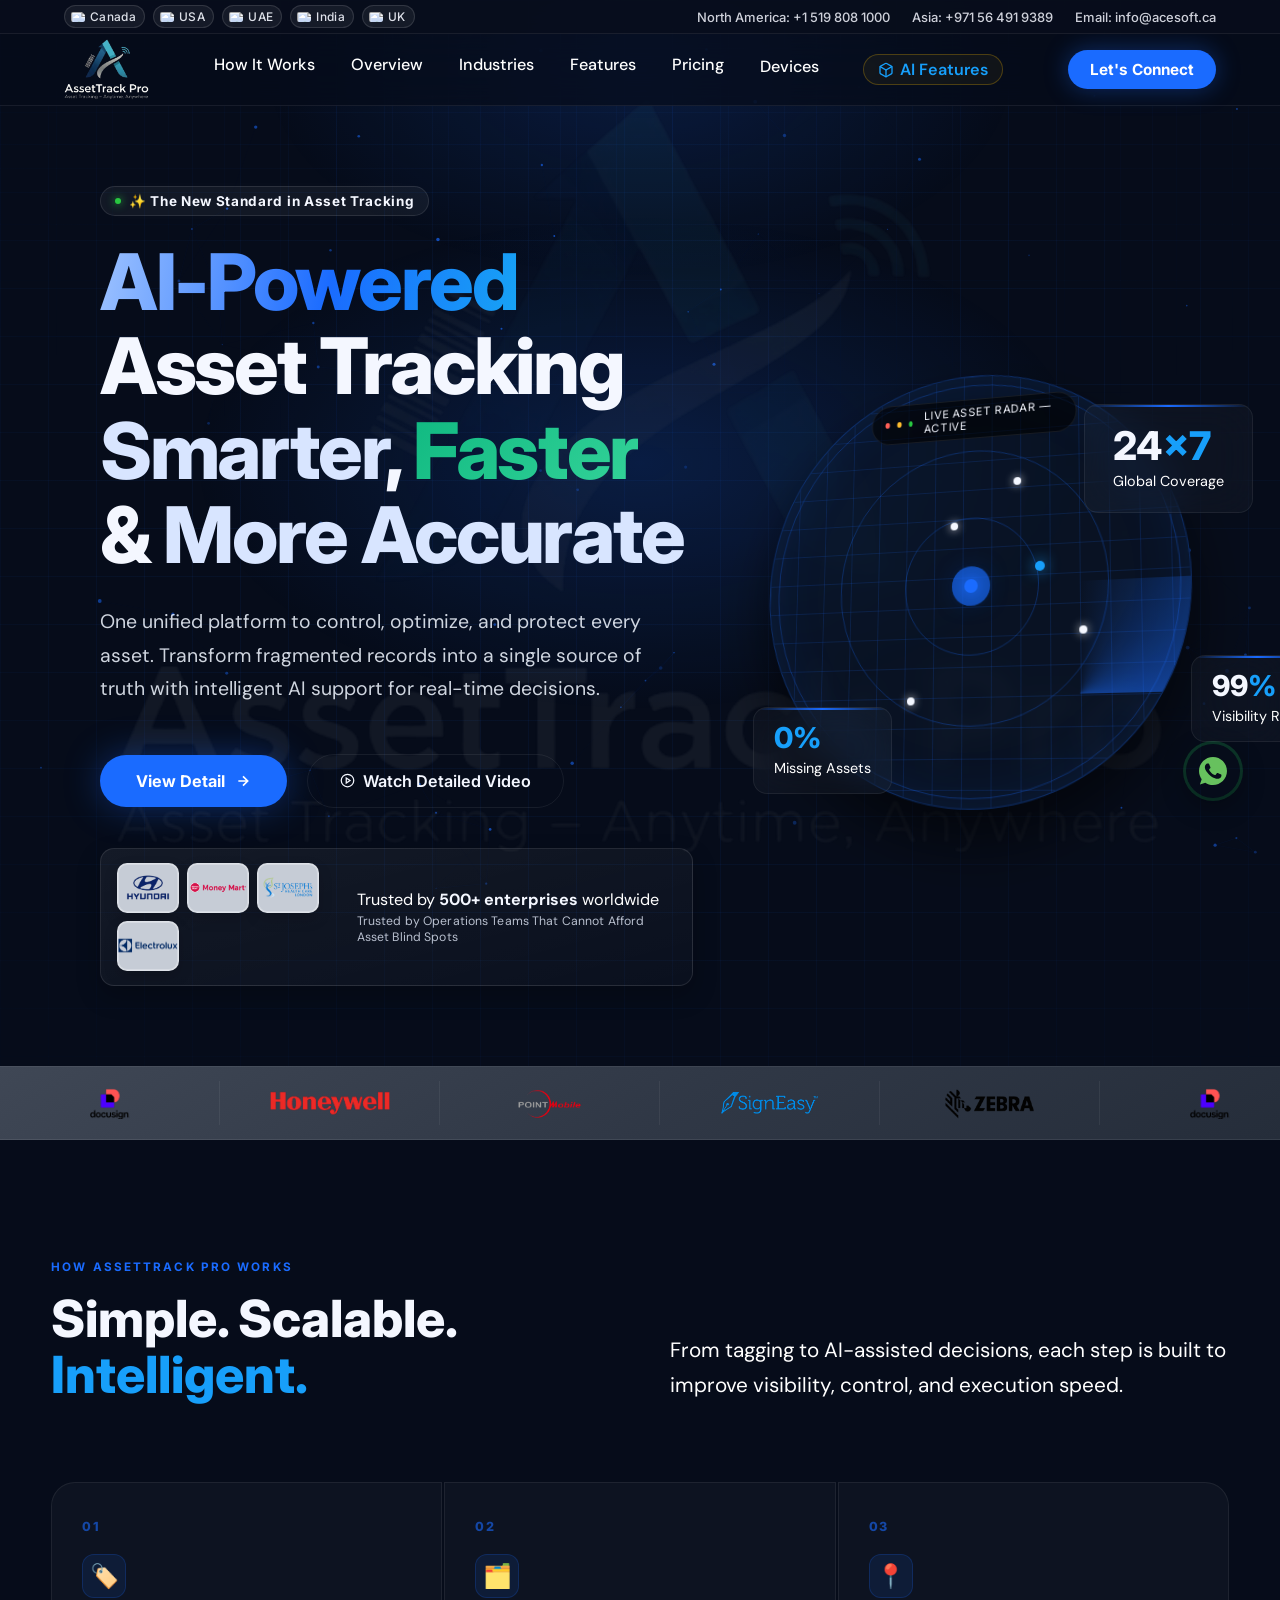
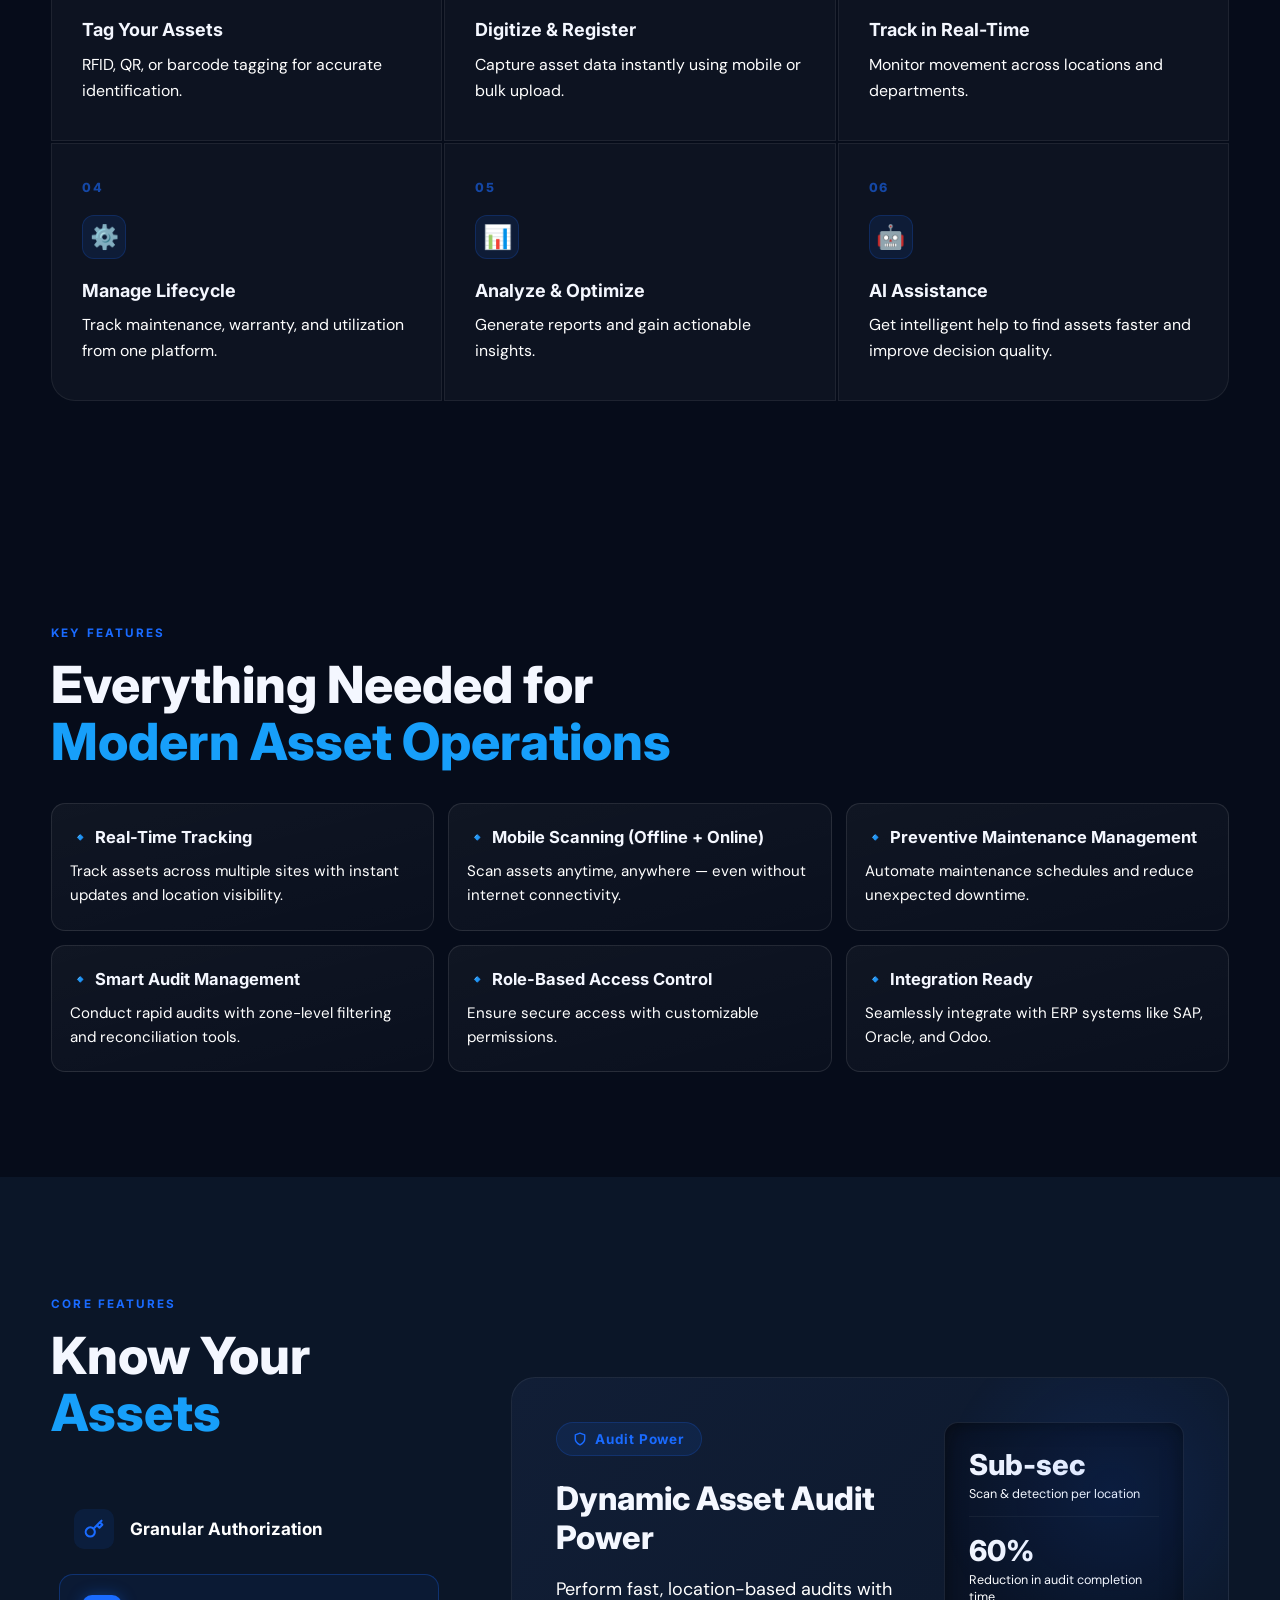
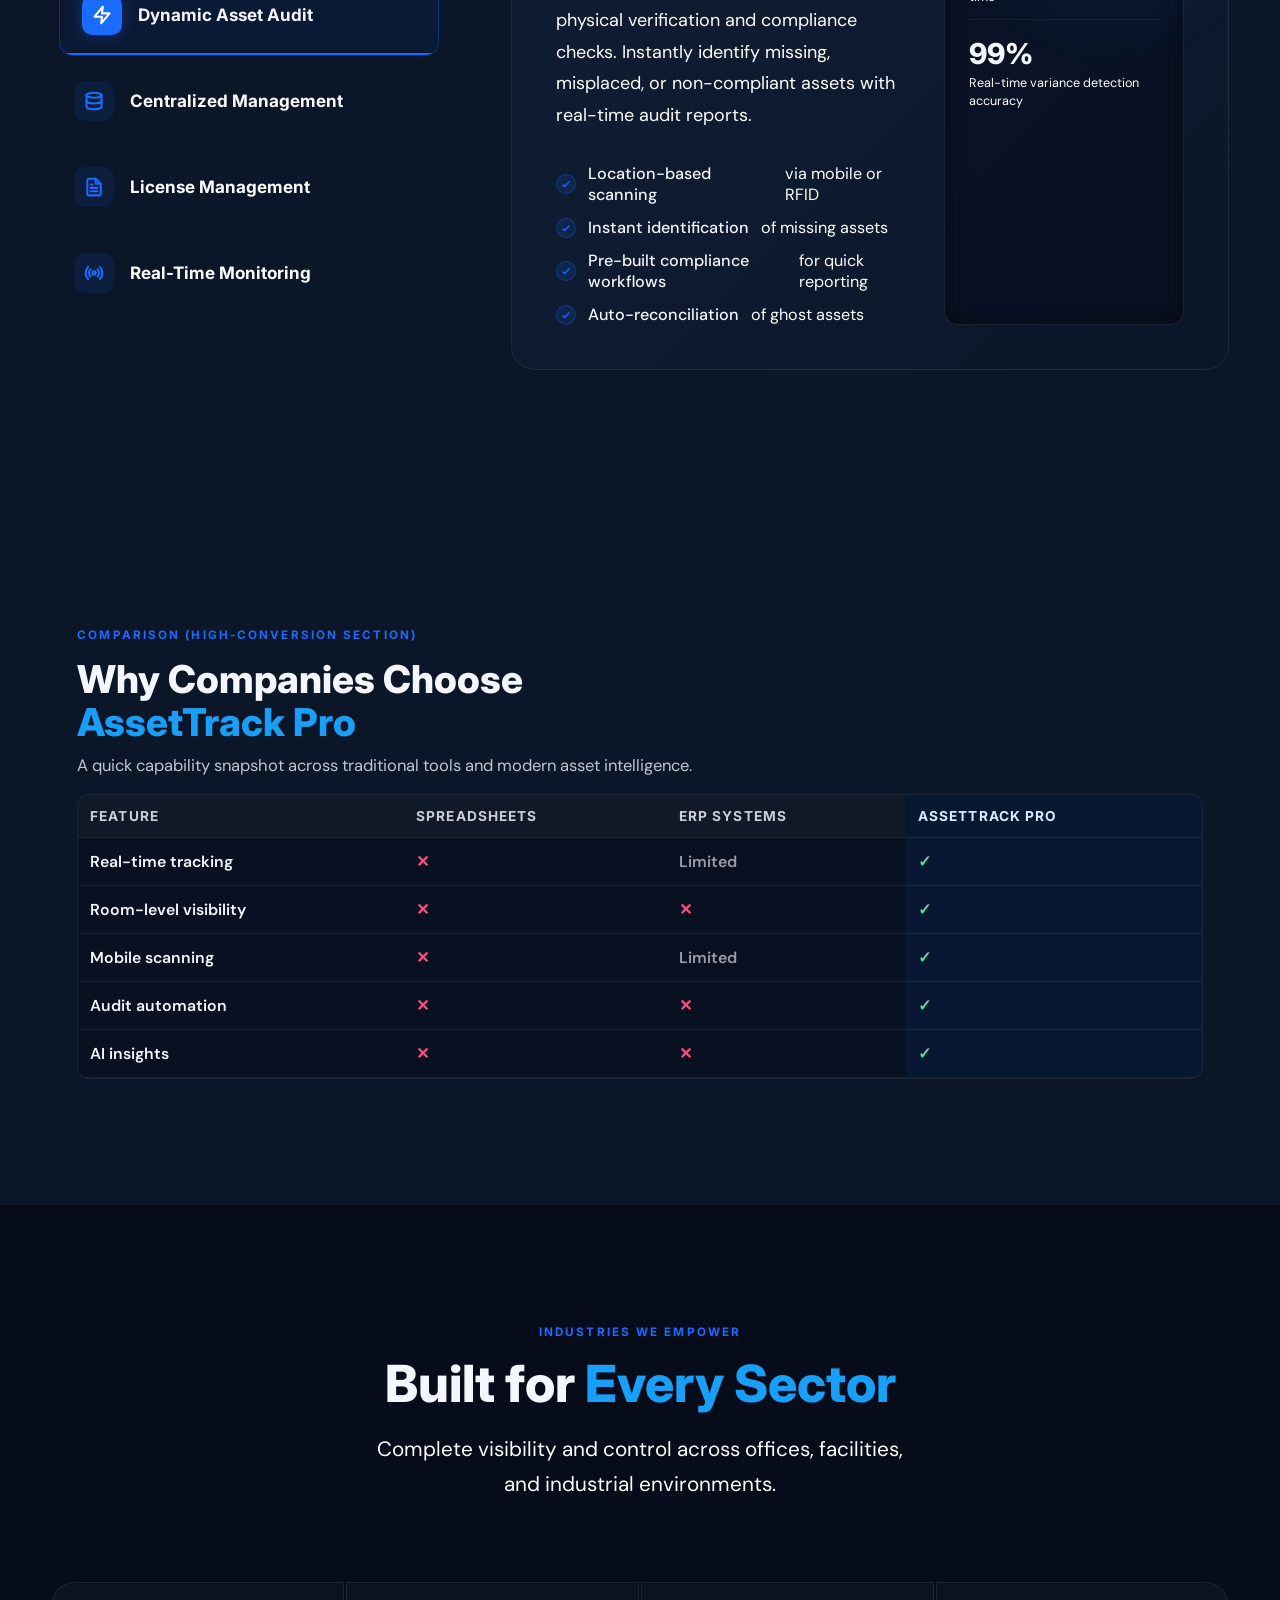
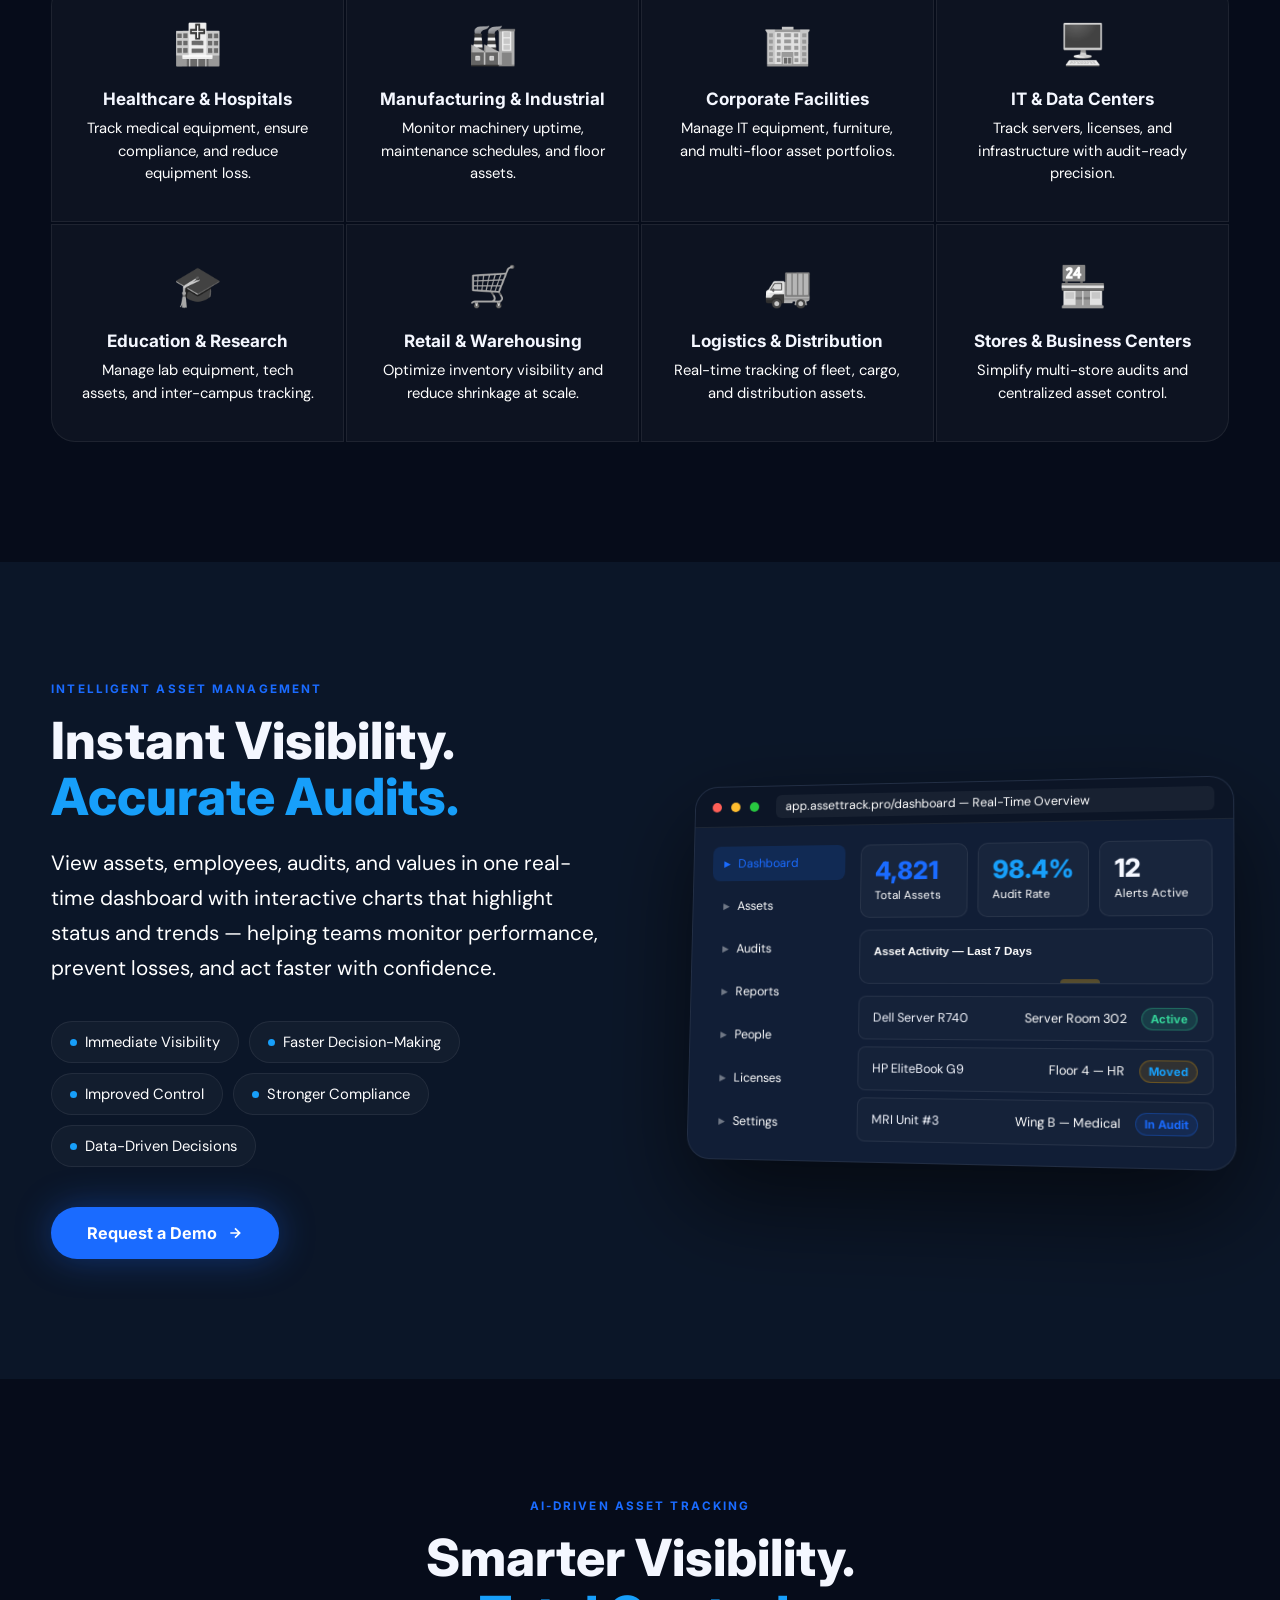
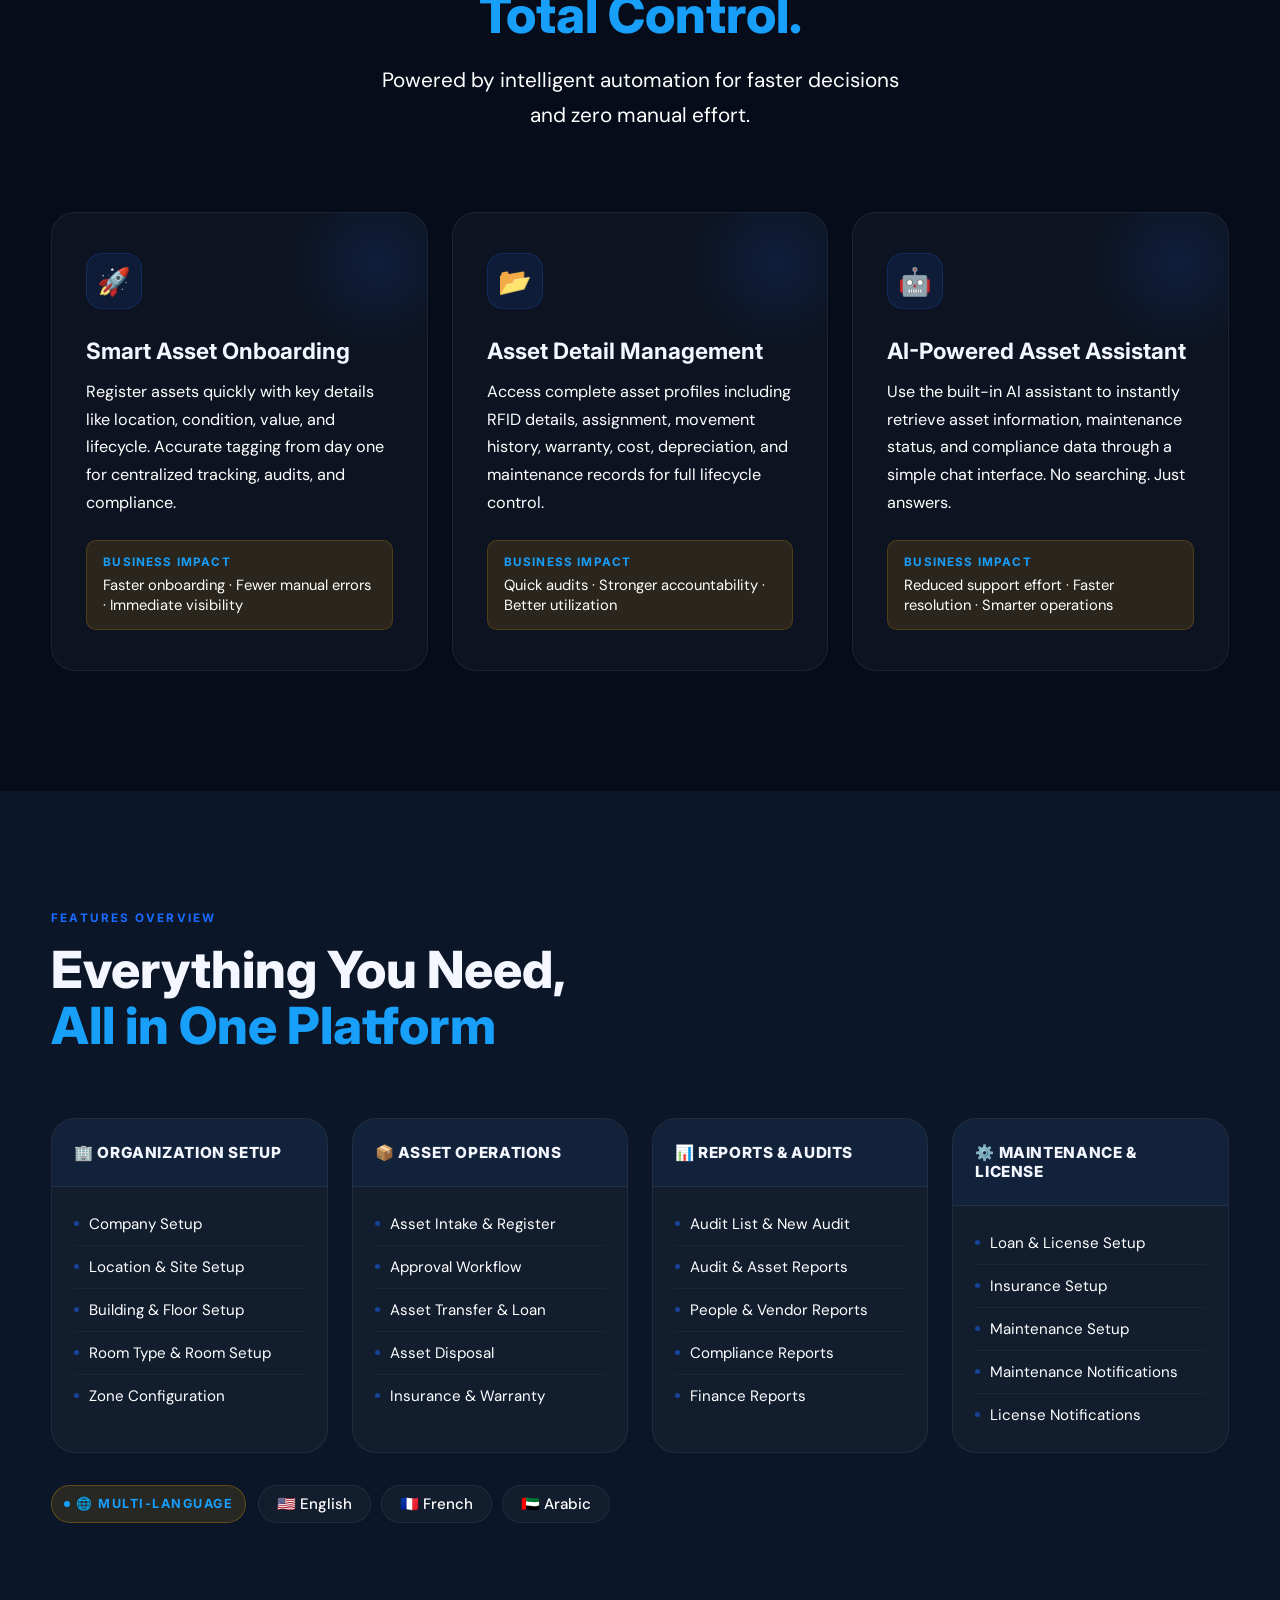
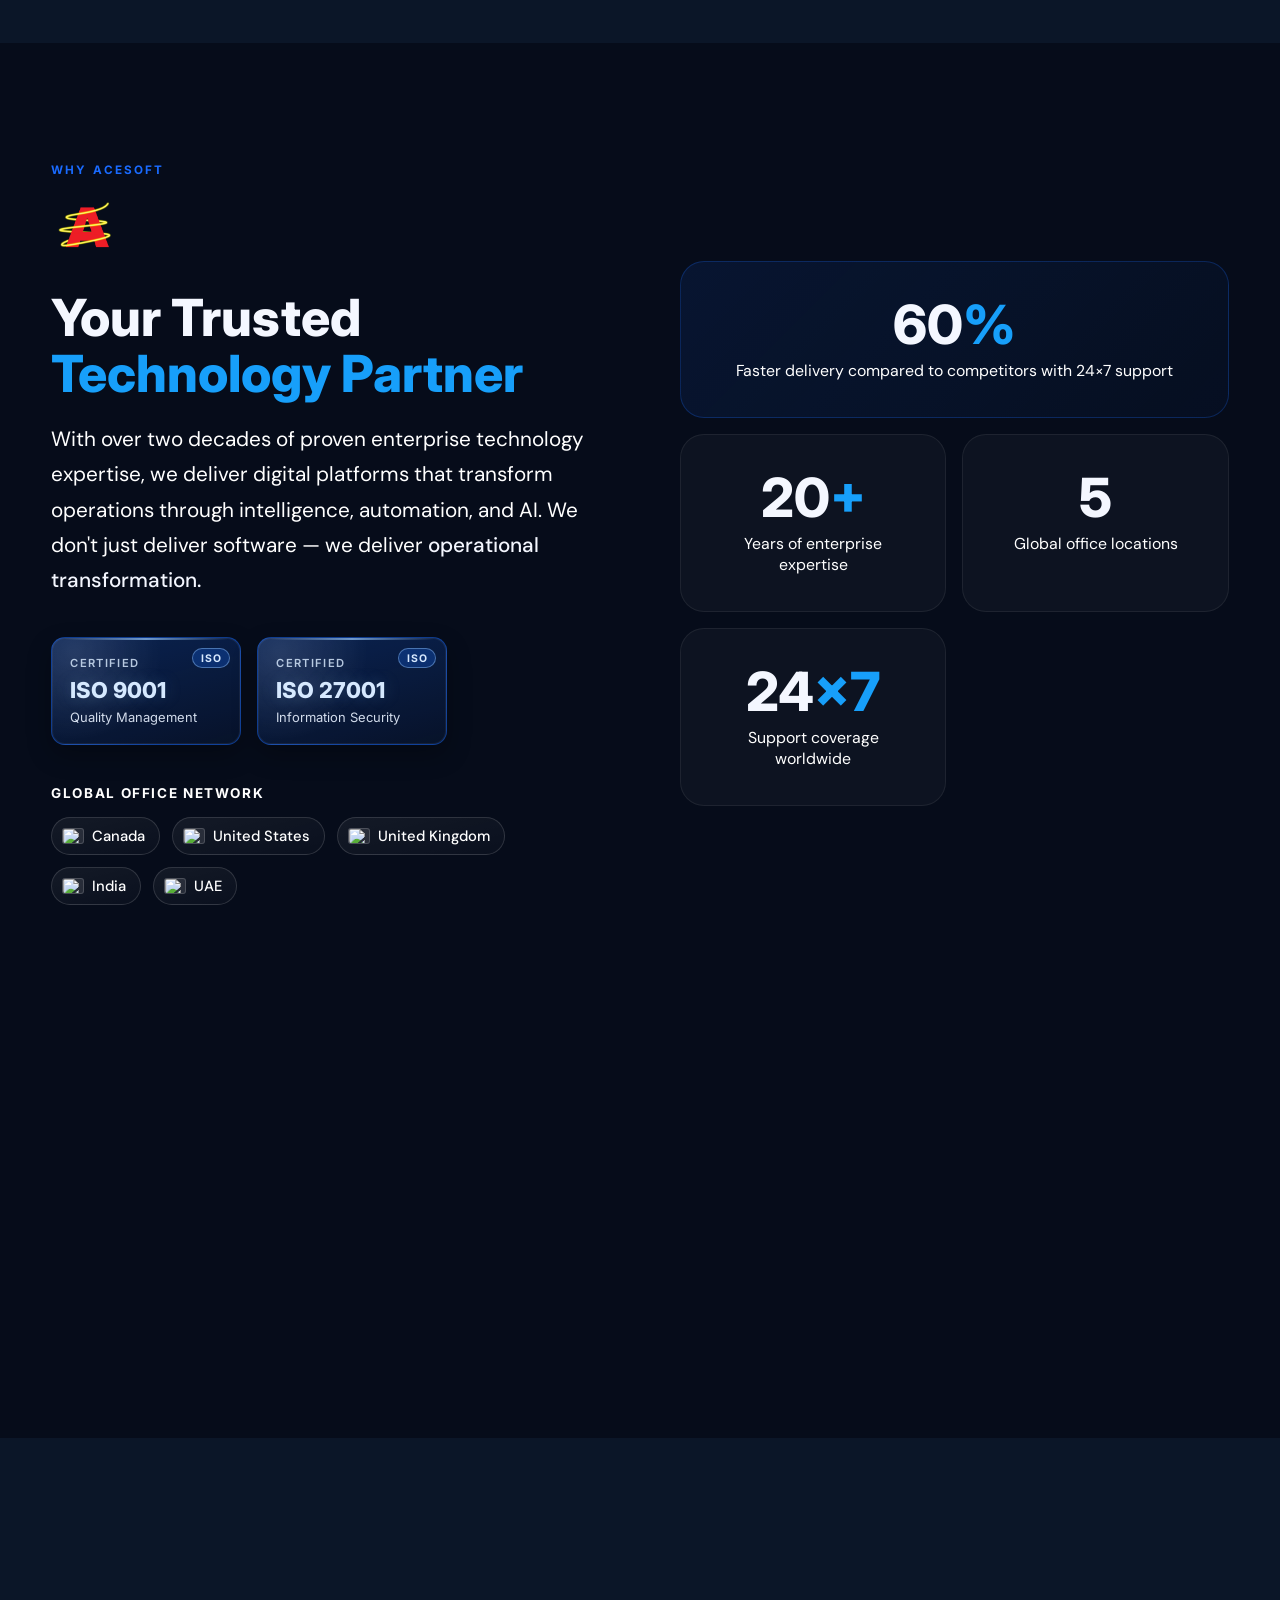
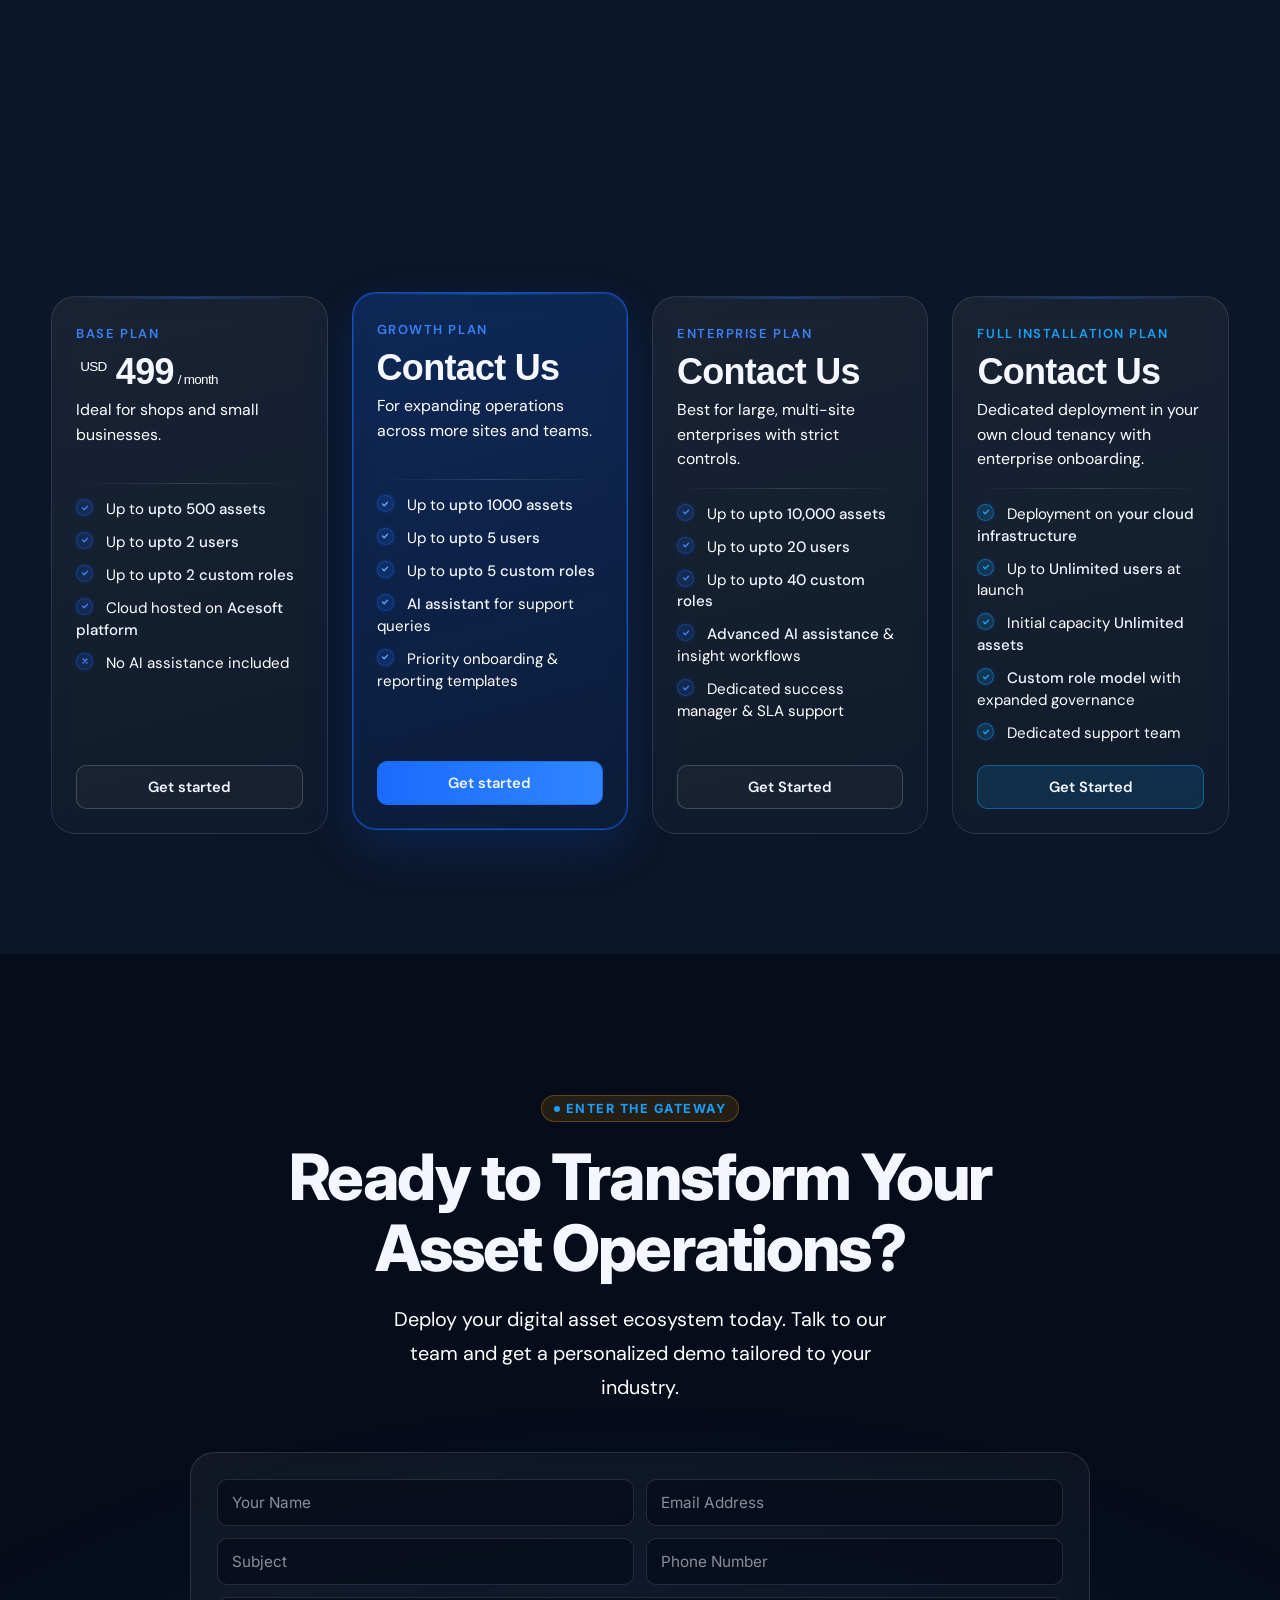
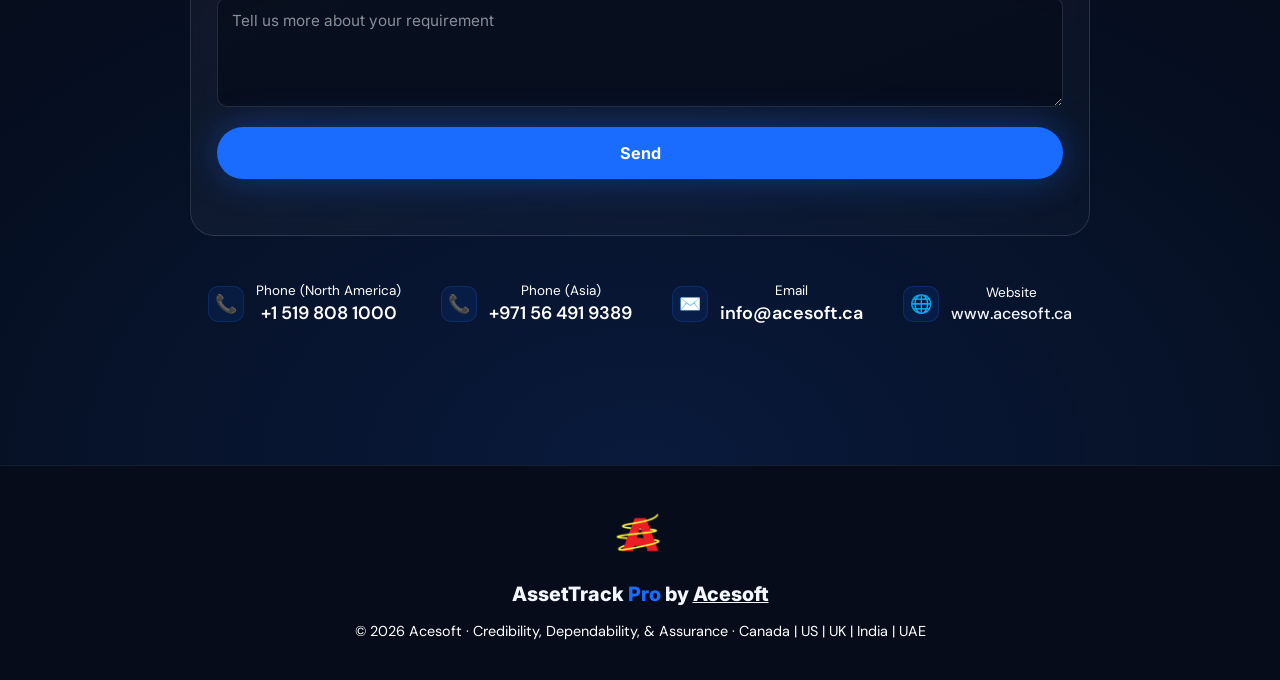
==== commit 43da528f: "point mobile page added" ====
--- a/index.html
+++ b/index.html
@@ -166,8 +166,9 @@
                 <span class="top-contact-flag"><img src="https://flagcdn.com/w20/gb.png" alt="United Kingdom flag"> UK</span>
             </div>
             <div class="top-contact-bar__contacts">
+                <span>North America: +1 519 808 1000</span>
+
                 <span>Asia: +971 56 491 9389</span>
-                <span>North America: +1 519 808 1000</span>
                 <span>Email: info@acesoft.ca</span>
             </div>
         </div>
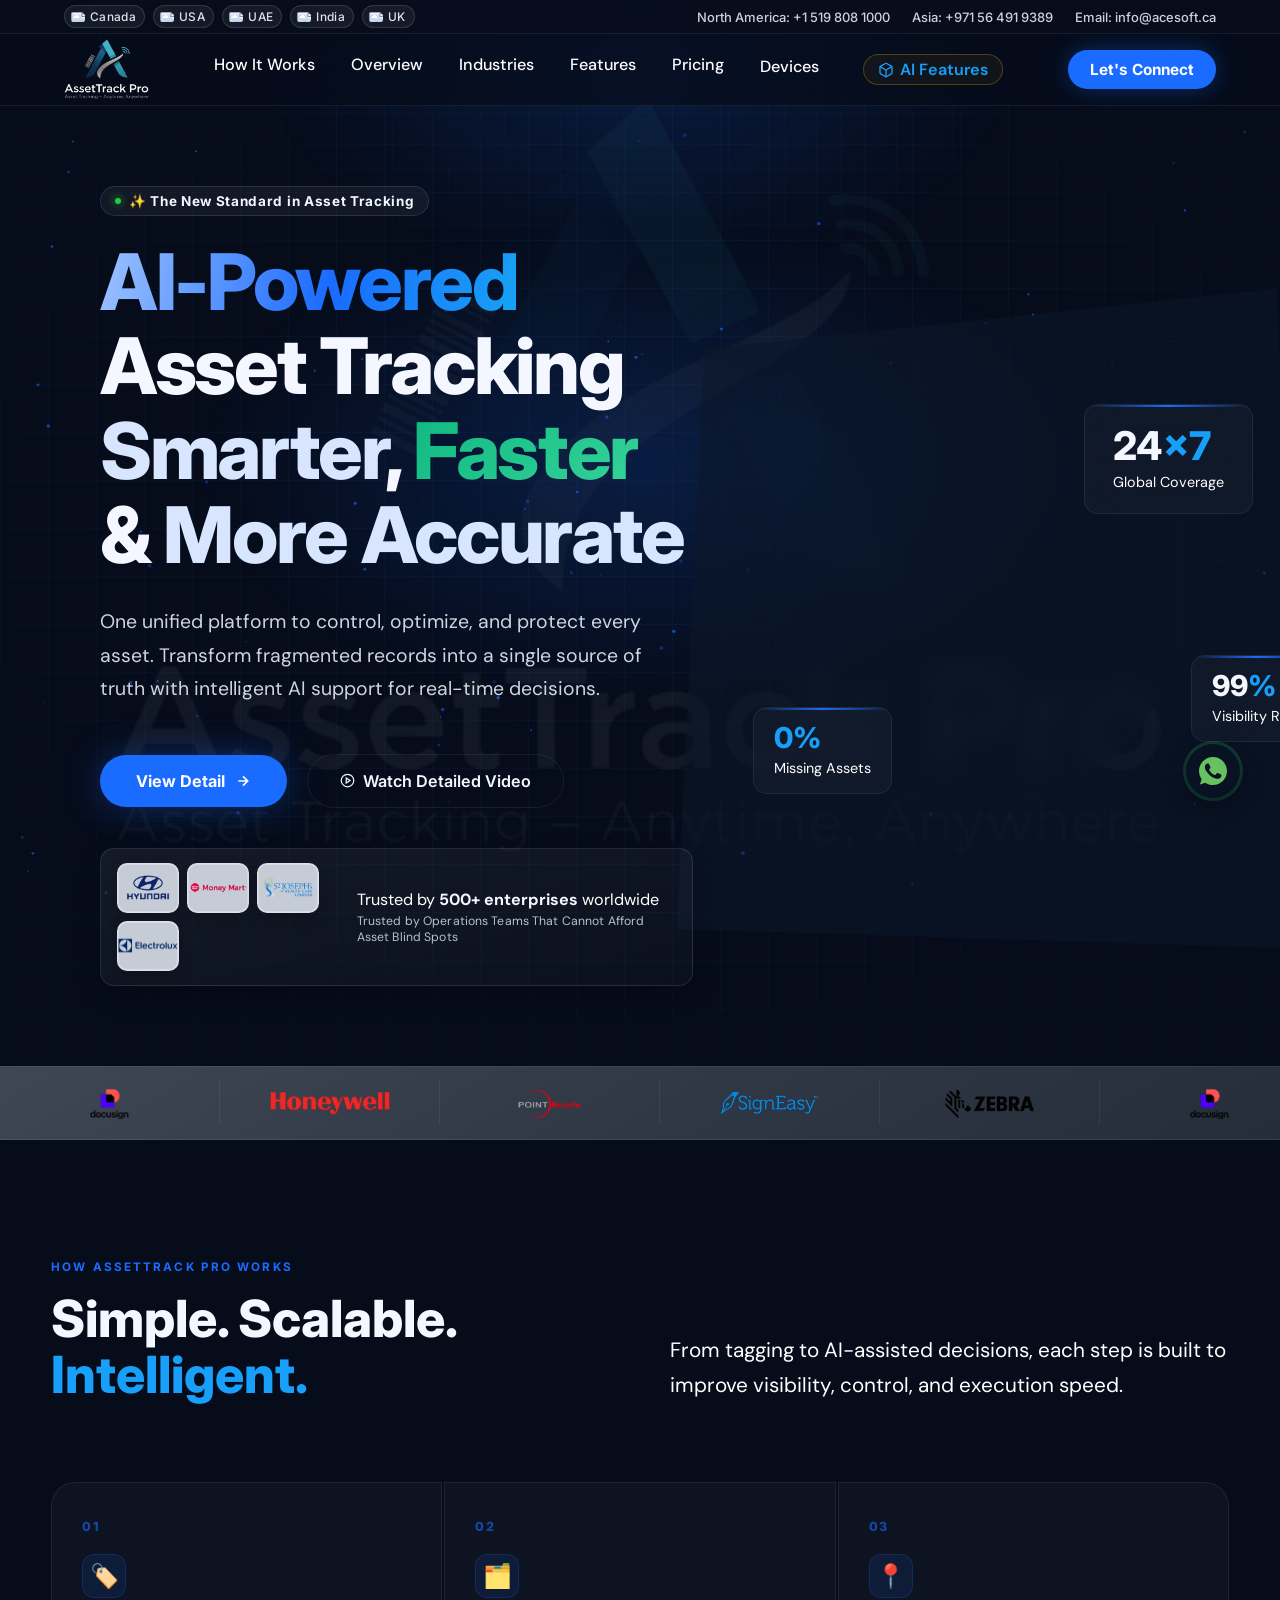
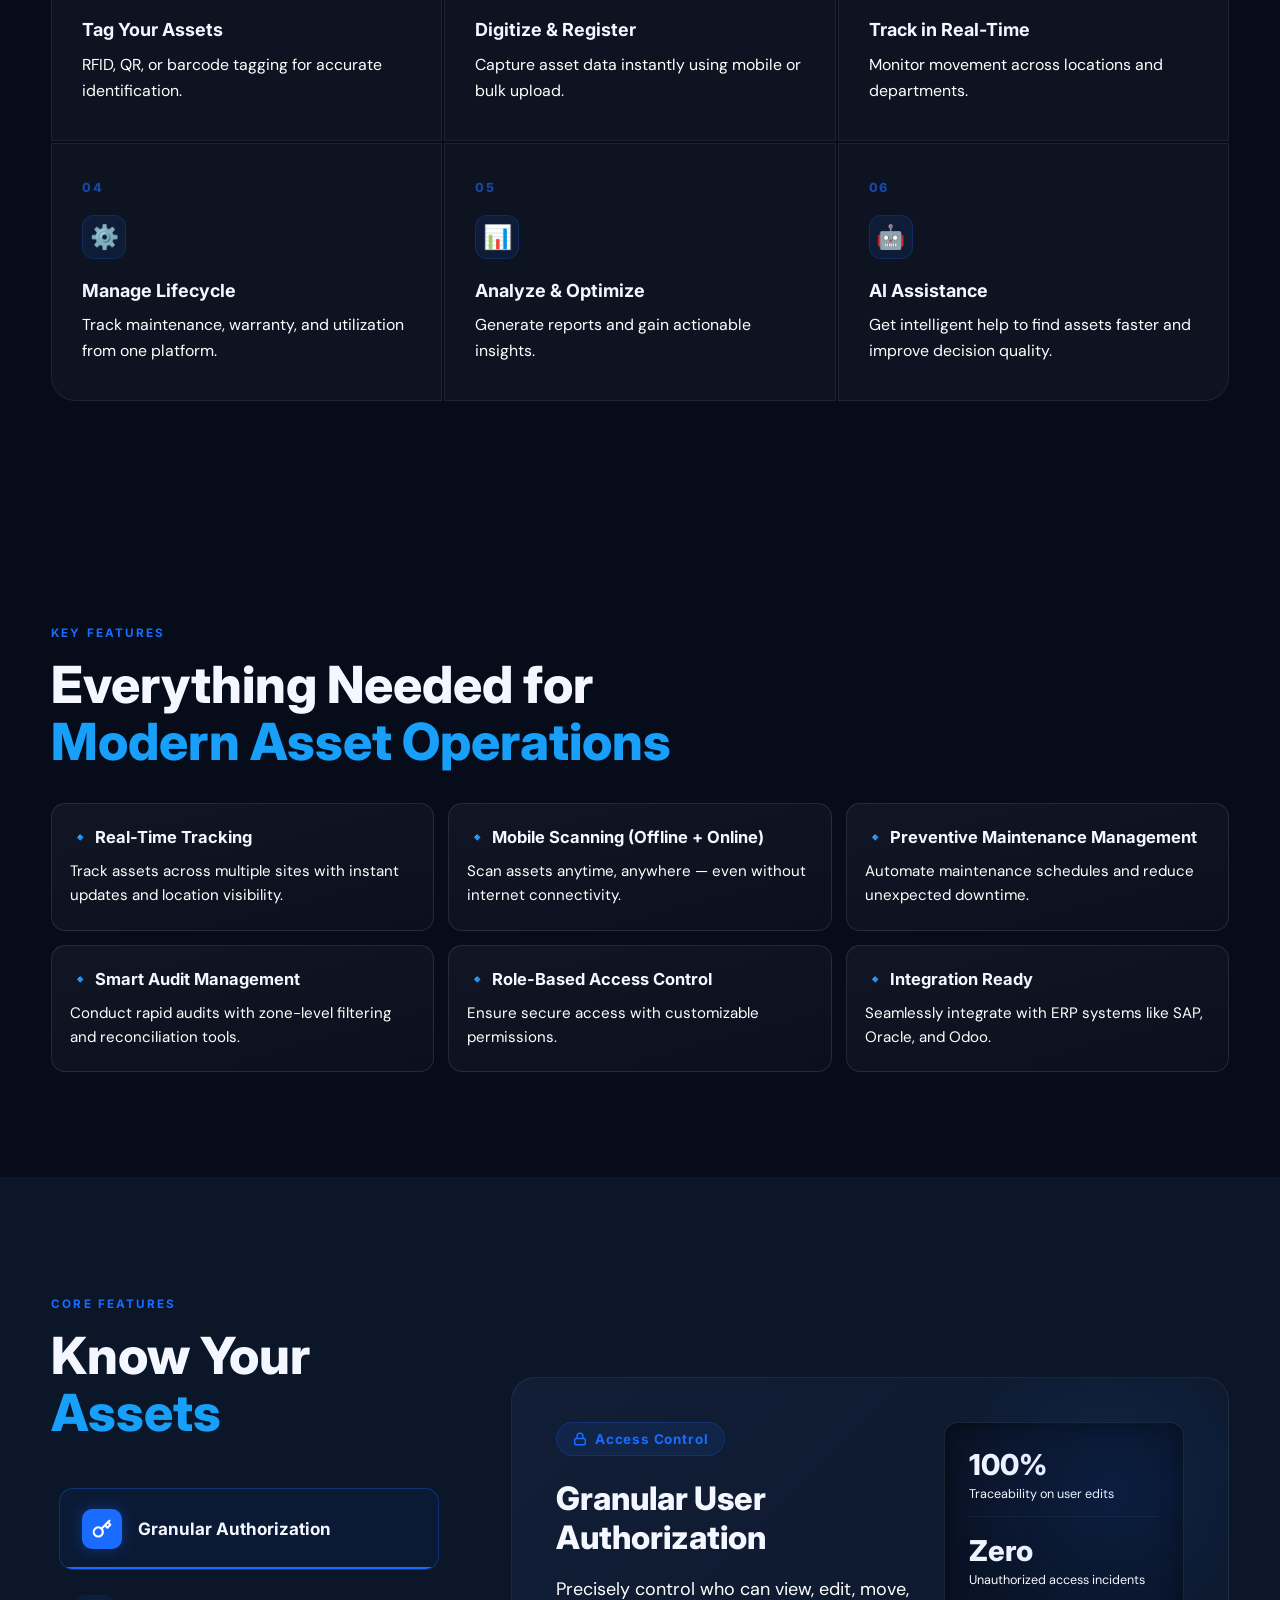
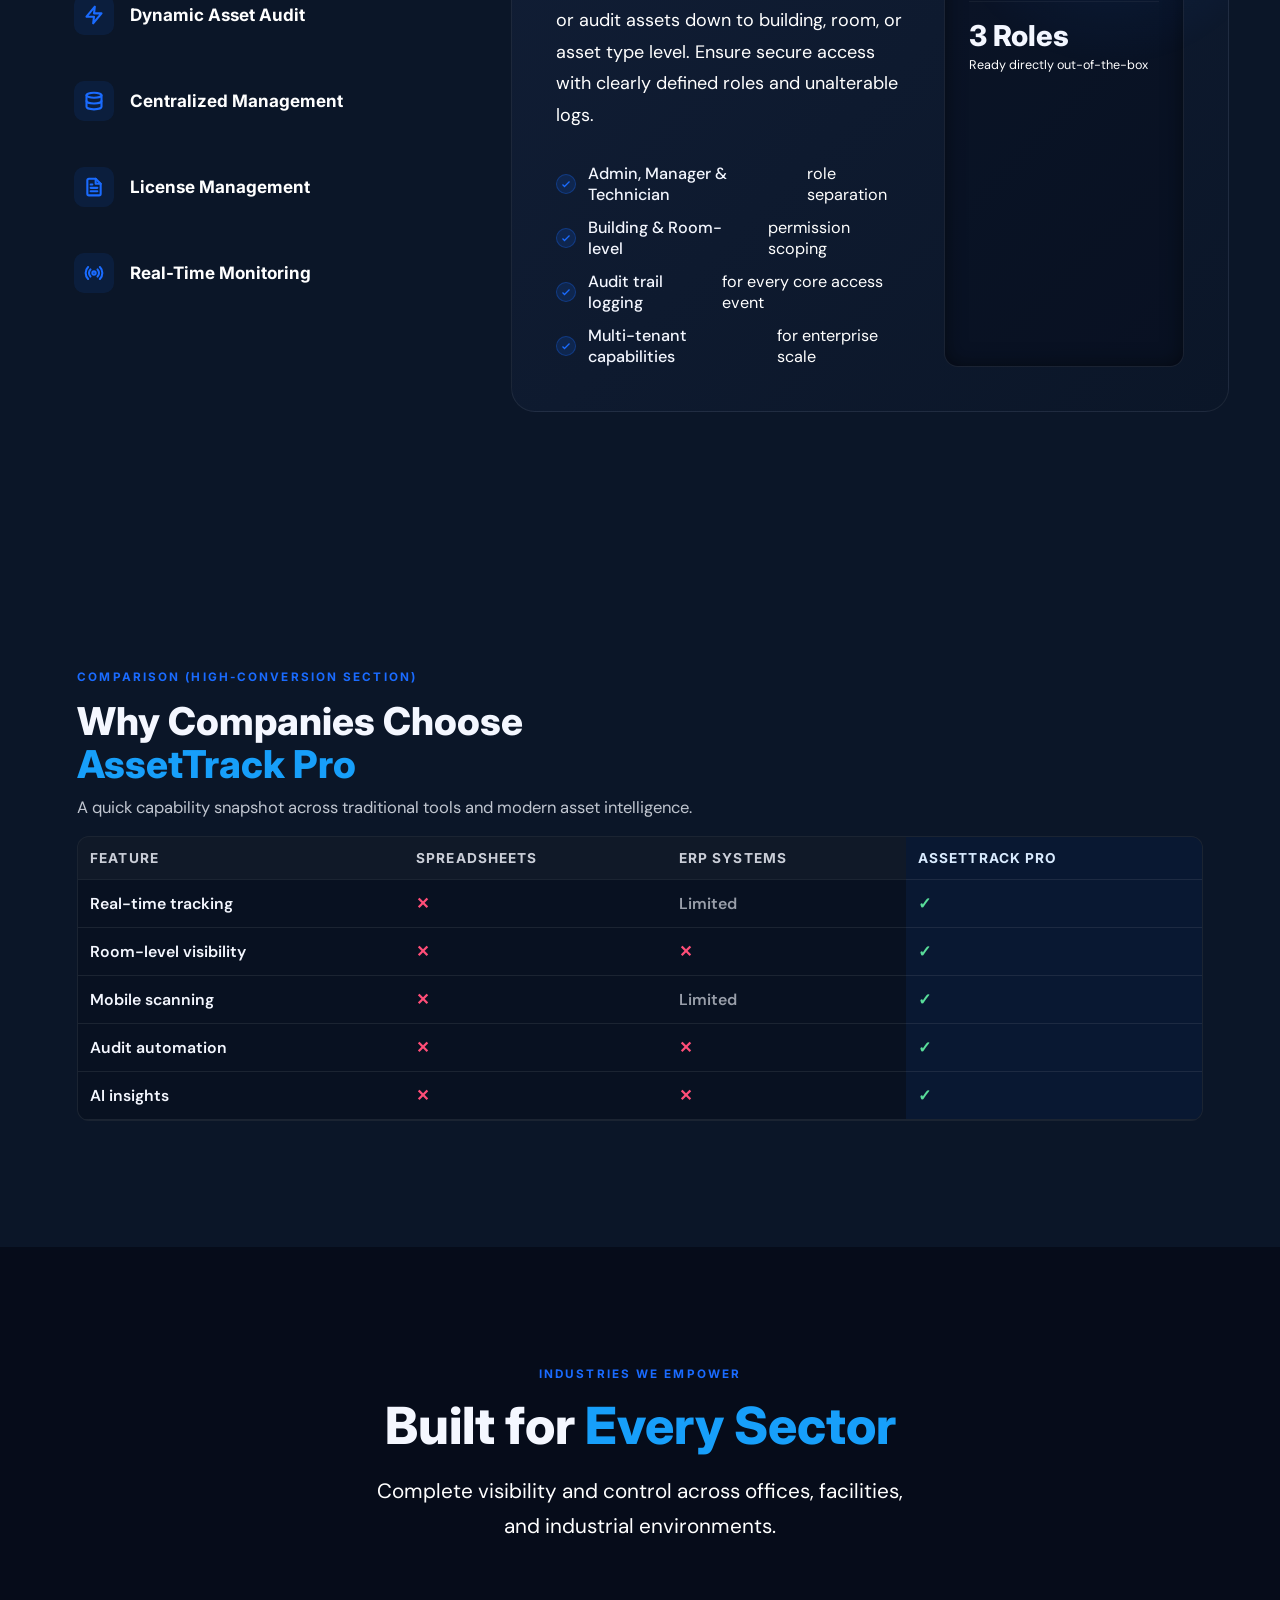
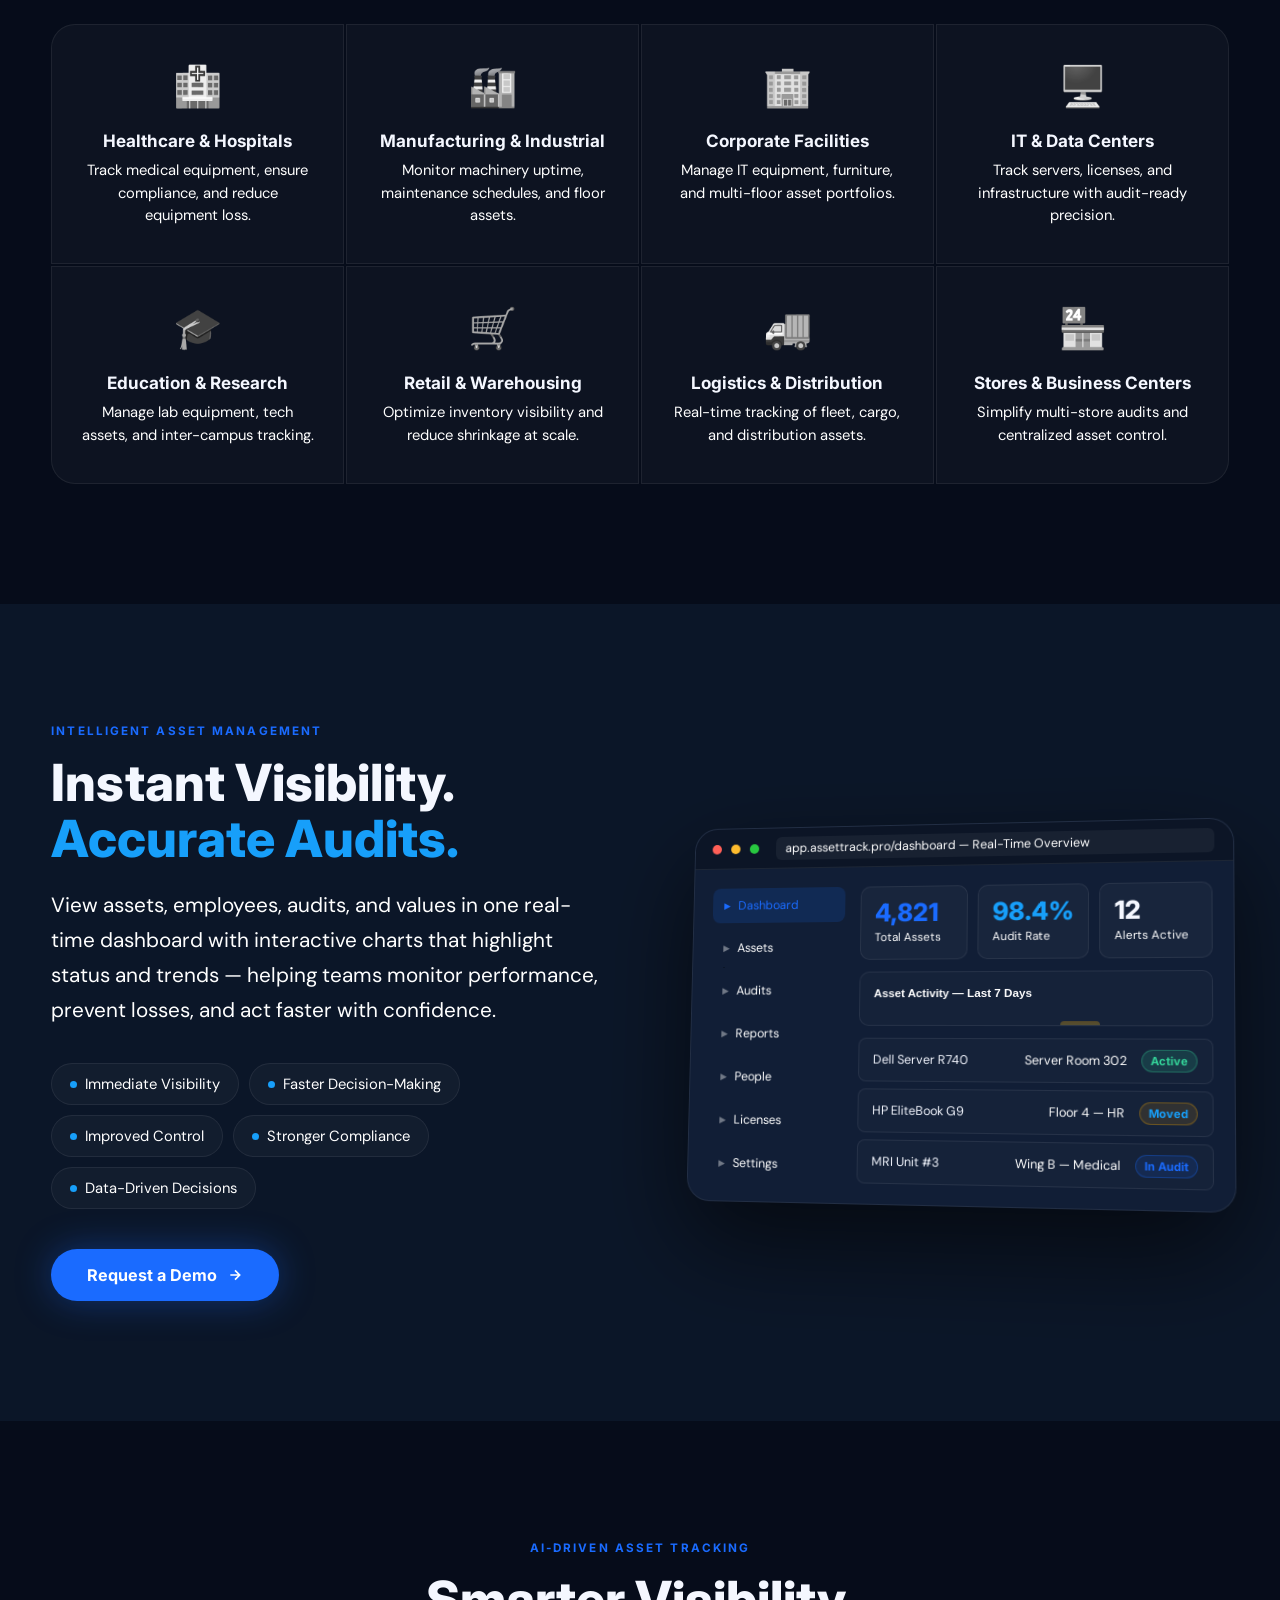
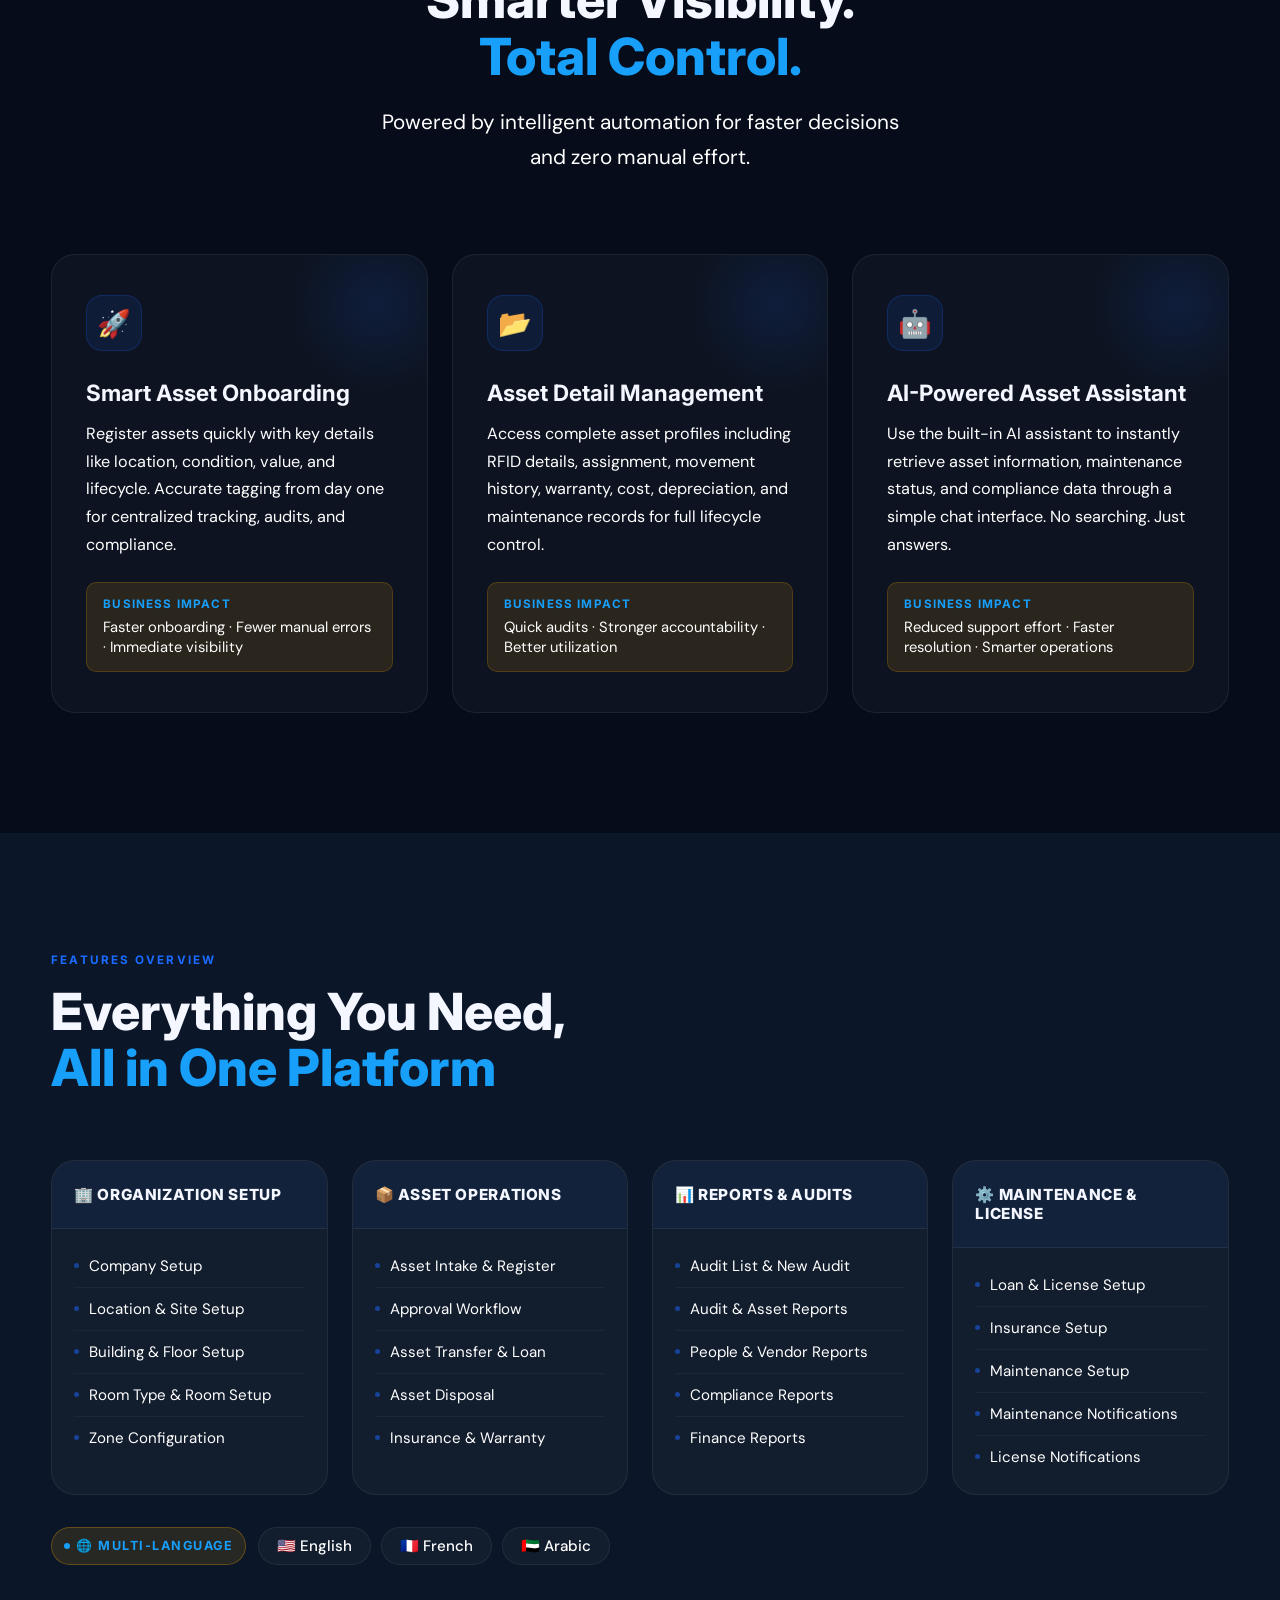
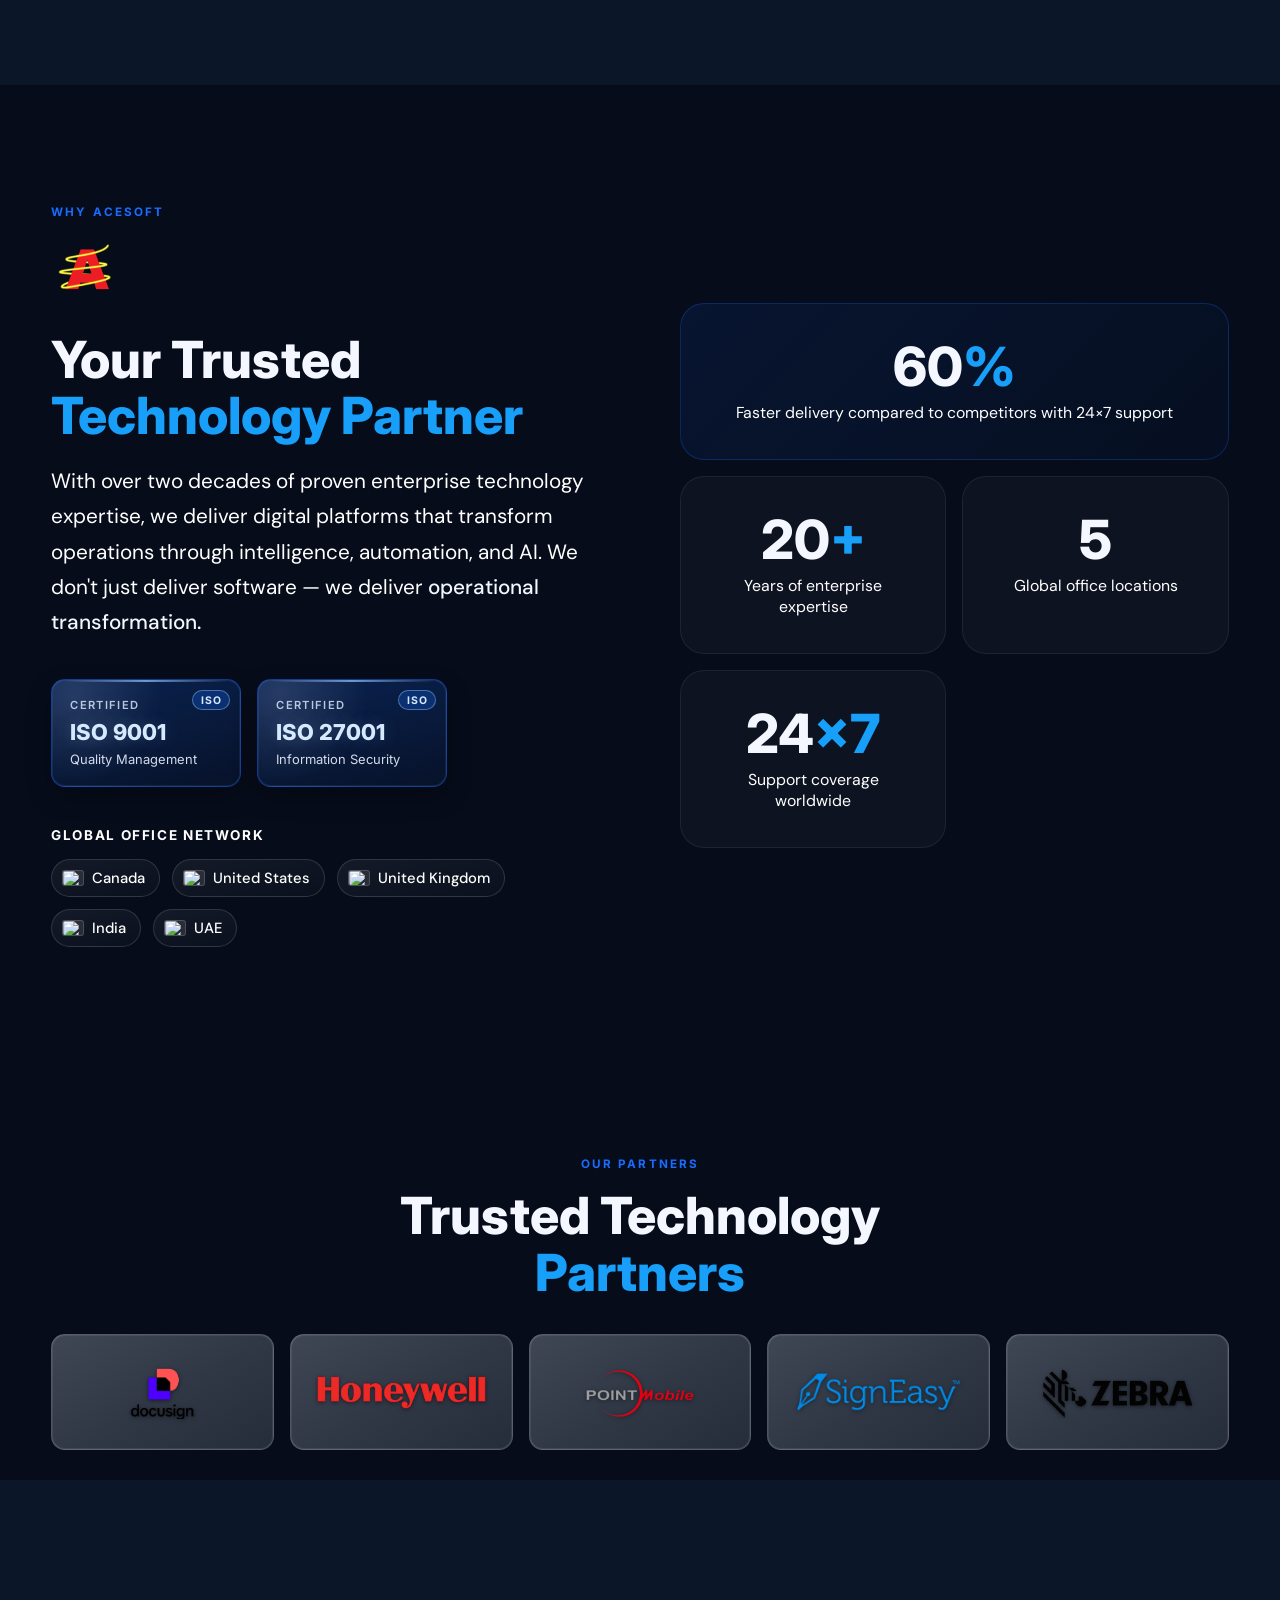
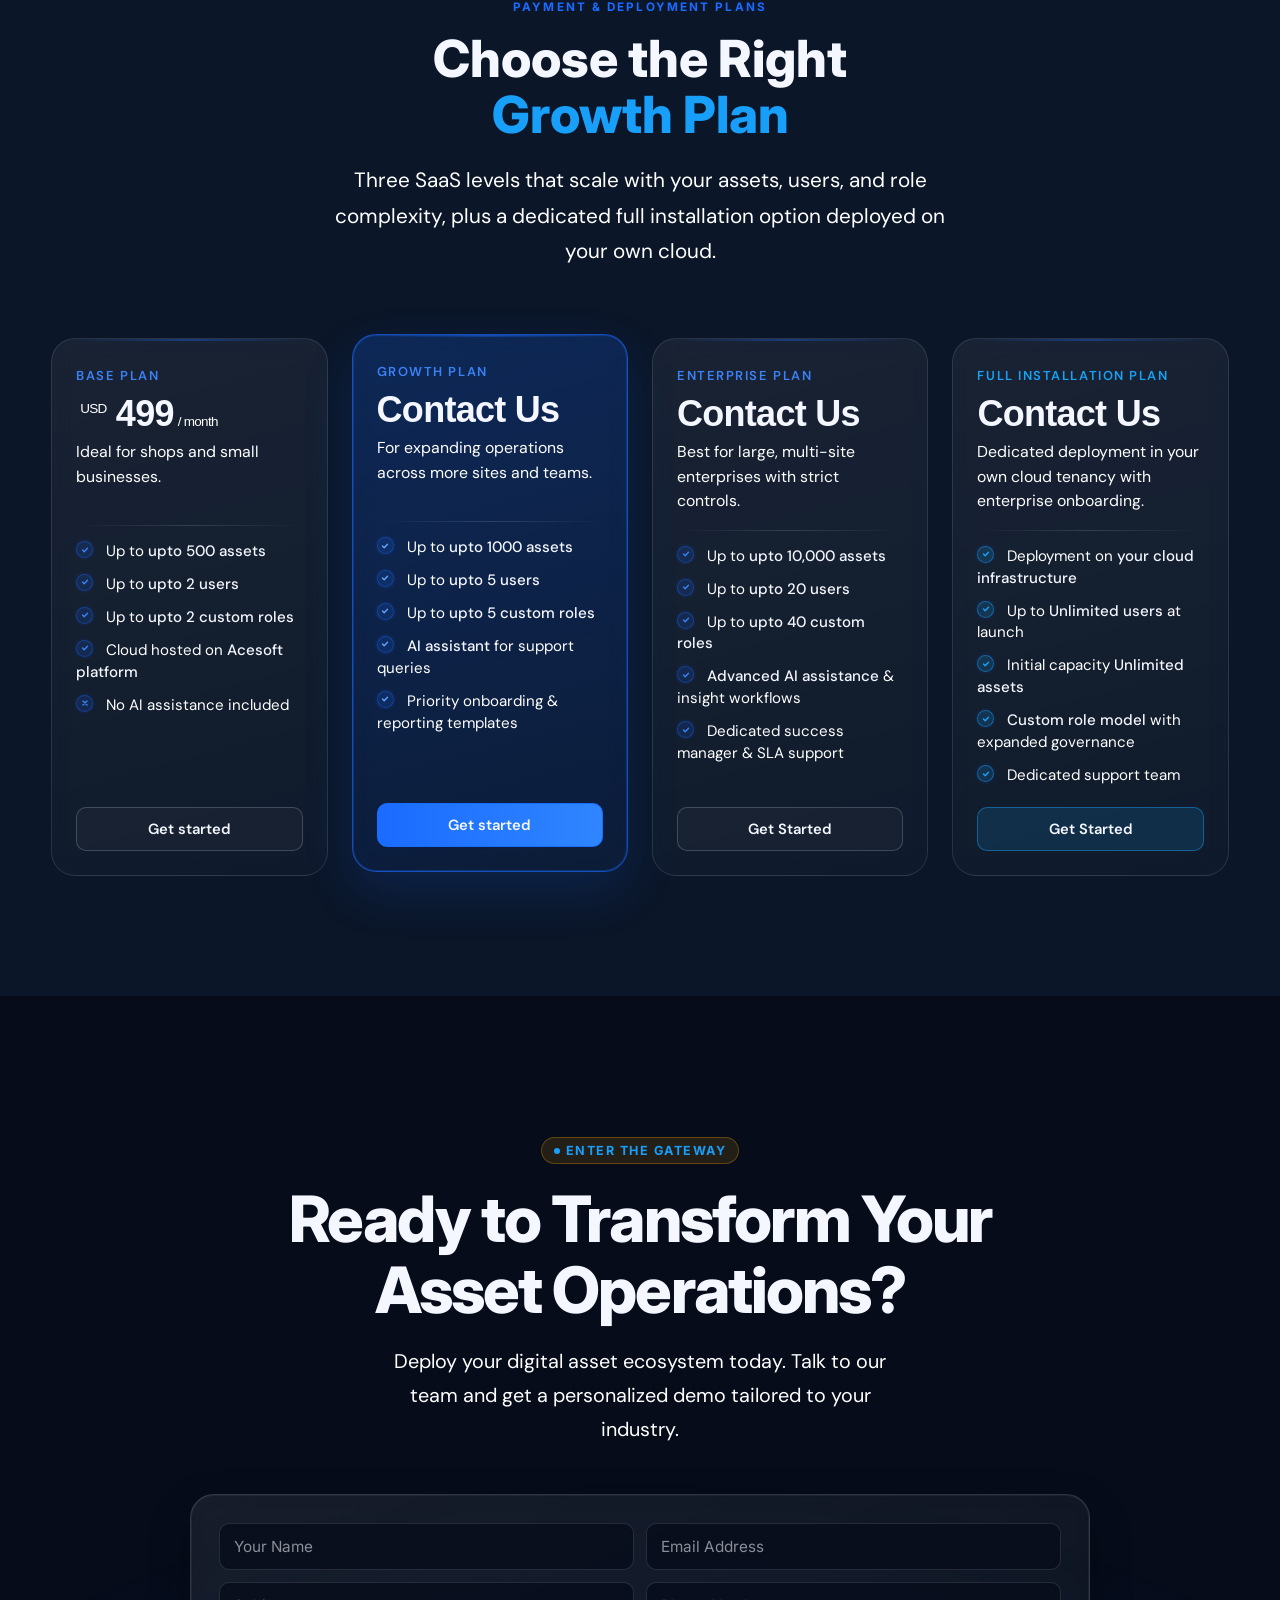
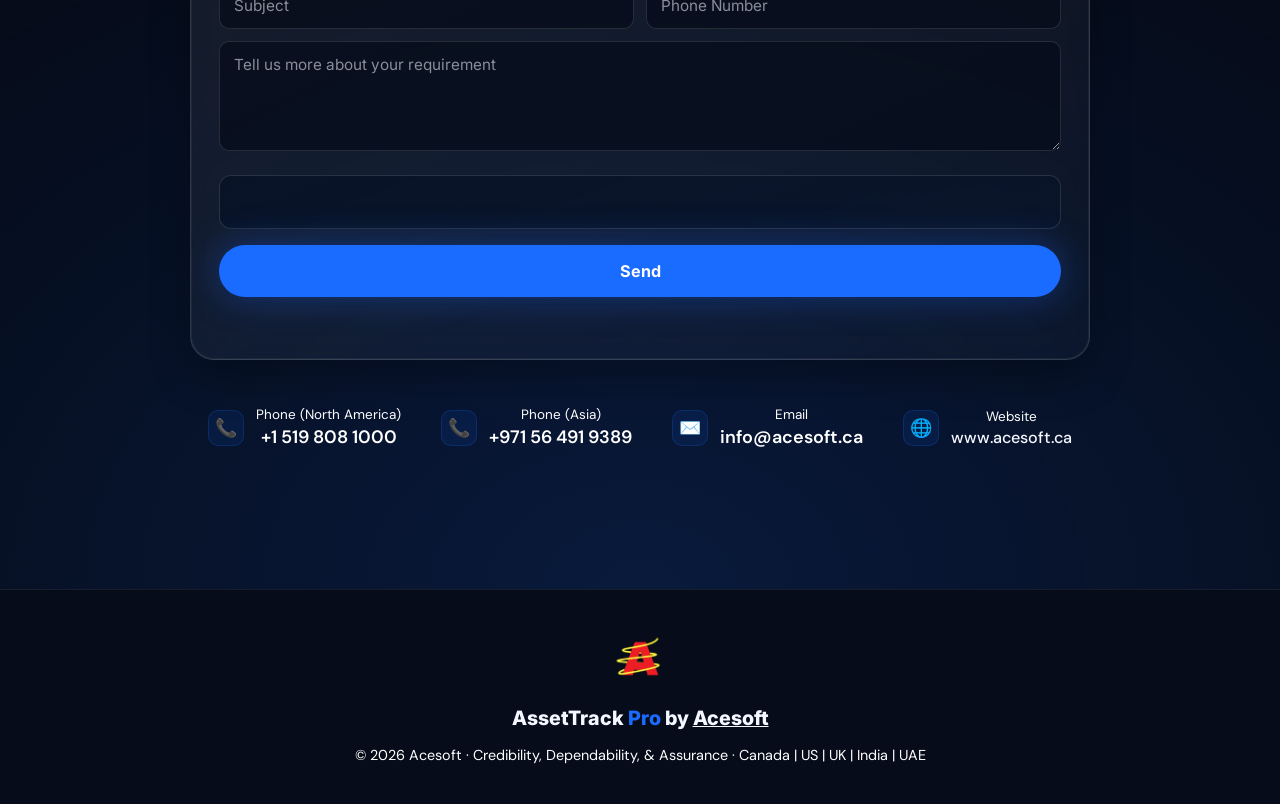
==== commit 60f8c209: "point mobile page added" ====
--- a/index.html
+++ b/index.html
@@ -1390,7 +1390,7 @@
                     </button>
                     <button class="btn-ghost" style="font-size:1rem;padding:18px 36px">Request a Demo</button>
                 </div> -->
-                <form id="connectForm" class="cta-form" data-endpoint="/ajax/contact-handler.php">
+                <form id="connectForm" class="cta-form" data-endpoint="/ajax/contact-handler.php" data-recaptcha-site-key="6Let7CEpAAAAAAWcuci5SW_v6v6vc2jzb68nxvzW">
                     <div class="cta-form__grid">
                         <input type="text" name="name" placeholder="Your Name" required>
                         <input type="email" name="email" placeholder="Email Address" required>
@@ -1398,6 +1398,11 @@
                         <input type="tel" name="phone" placeholder="Phone Number" required>
                     </div>
                     <textarea name="details" placeholder="Tell us more about your requirement" rows="4" required></textarea>
+                    <div class="cta-form__captcha">
+                        <div class="g-recaptcha" data-sitekey="6Let7CEpAAAAAAWcuci5SW_v6v6vc2jzb68nxvzW"></div>
+                        <input type="hidden" name="form_started_at" value="">
+                        <input class="bot-trap" type="text" name="website" tabindex="-1" autocomplete="off" aria-hidden="true">
+                    </div>
                     <button type="submit" class="btn-primary cta-form__submit">Send</button>
                     <p id="connectFormStatus" class="cta-form__status" aria-live="polite"></p>
                 </form>
@@ -1480,6 +1485,7 @@
             }, 700);
         }
     </script>
+    <script src="https://www.google.com/recaptcha/api.js" async defer></script>
     <script src="main.js"></script>
 
 </body>
--- a/style.css
+++ b/style.css
@@ -2633,11 +2633,12 @@
 .cta-form {
   max-width: 900px;
   margin: 0 auto 46px;
-  padding: 26px;
+  padding: 28px;
   border-radius: var(--rL);
-  border: 1px solid rgba(255, 255, 255, .12);
-  background: linear-gradient(160deg, rgba(255, 255, 255, .05), rgba(255, 255, 255, .02));
+  border: 1px solid rgba(255, 255, 255, .14);
+  background: linear-gradient(155deg, rgba(255, 255, 255, .07), rgba(255, 255, 255, .025));
   backdrop-filter: blur(8px);
+  box-shadow: 0 18px 42px rgba(0, 0, 0, .28), inset 0 0 0 1px rgba(255, 255, 255, .05);
 }
 
 .cta-form__grid {
@@ -2678,16 +2679,45 @@
   margin-bottom: 14px;
 }
 
+.cta-form__captcha {
+  margin: 4px 0 16px;
+  padding: 14px;
+  border-radius: 12px;
+  border: 1px solid rgba(255, 255, 255, .13);
+  background: linear-gradient(160deg, rgba(7, 18, 38, .86), rgba(9, 20, 42, .66));
+}
+
+.cta-form__captcha .g-recaptcha {
+  display: inline-block;
+  border-radius: 10px;
+  overflow: hidden;
+}
+
+.cta-form__captcha iframe {
+  border-radius: 10px;
+}
+
+.bot-trap {
+  position: absolute !important;
+  left: -10000px !important;
+  width: 1px !important;
+  height: 1px !important;
+  opacity: 0 !important;
+  pointer-events: none !important;
+}
+
 .cta-form__submit {
   width: 100%;
   justify-content: center;
+  min-height: 48px;
 }
 
 .cta-form__status {
-  min-height: 20px;
-  margin-top: 10px;
-  font-size: .78rem;
-  color: rgba(244, 247, 255, .75);
+  min-height: 22px;
+  margin-top: 12px;
+  font-size: .8rem;
+  color: rgba(244, 247, 255, .92);
+  text-align: center;
 }
 
 .cta__contact {
@@ -2848,6 +2878,19 @@
 
   .cta-form__grid {
     grid-template-columns: 1fr;
+  }
+
+  .cta-form {
+    padding: 20px;
+  }
+
+  .cta-form__captcha {
+    overflow-x: auto;
+  }
+
+  .cta-form__captcha .g-recaptcha {
+    transform: scale(.92);
+    transform-origin: left top;
   }
 
   .why__right {
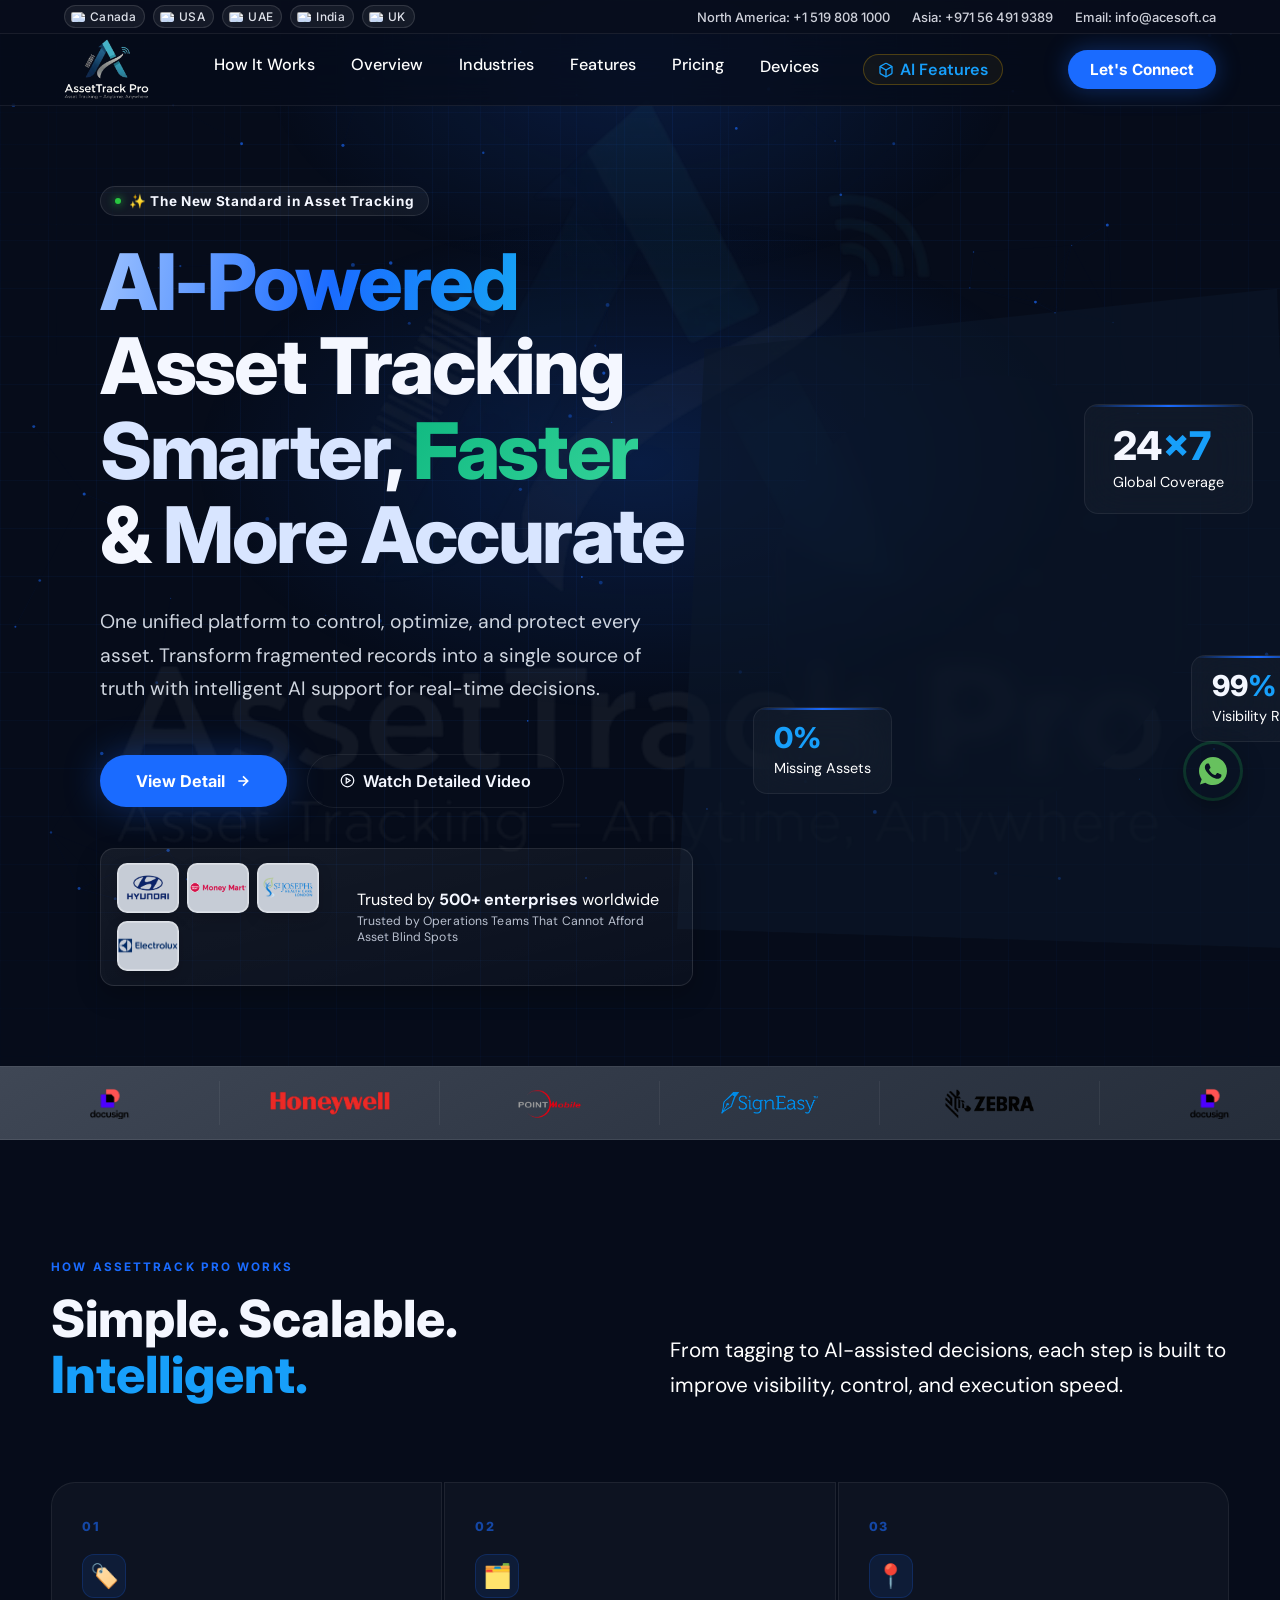
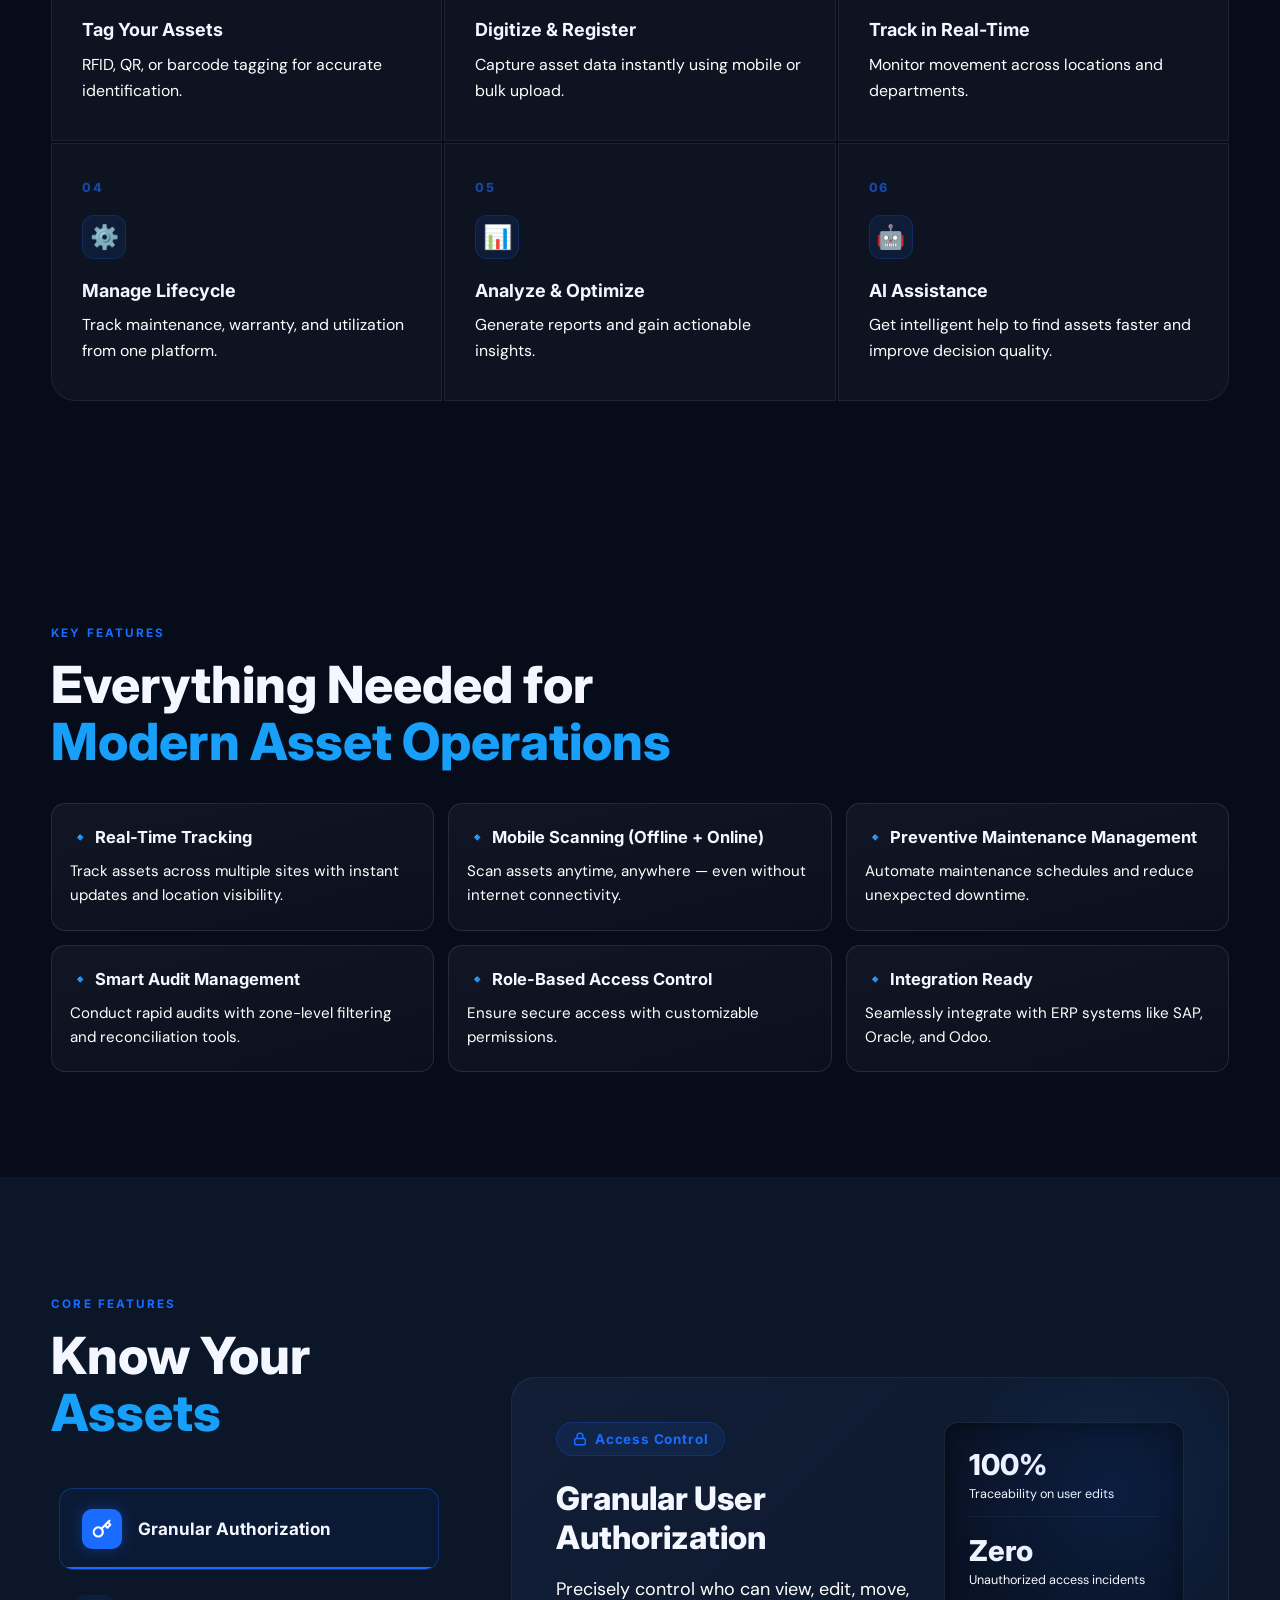
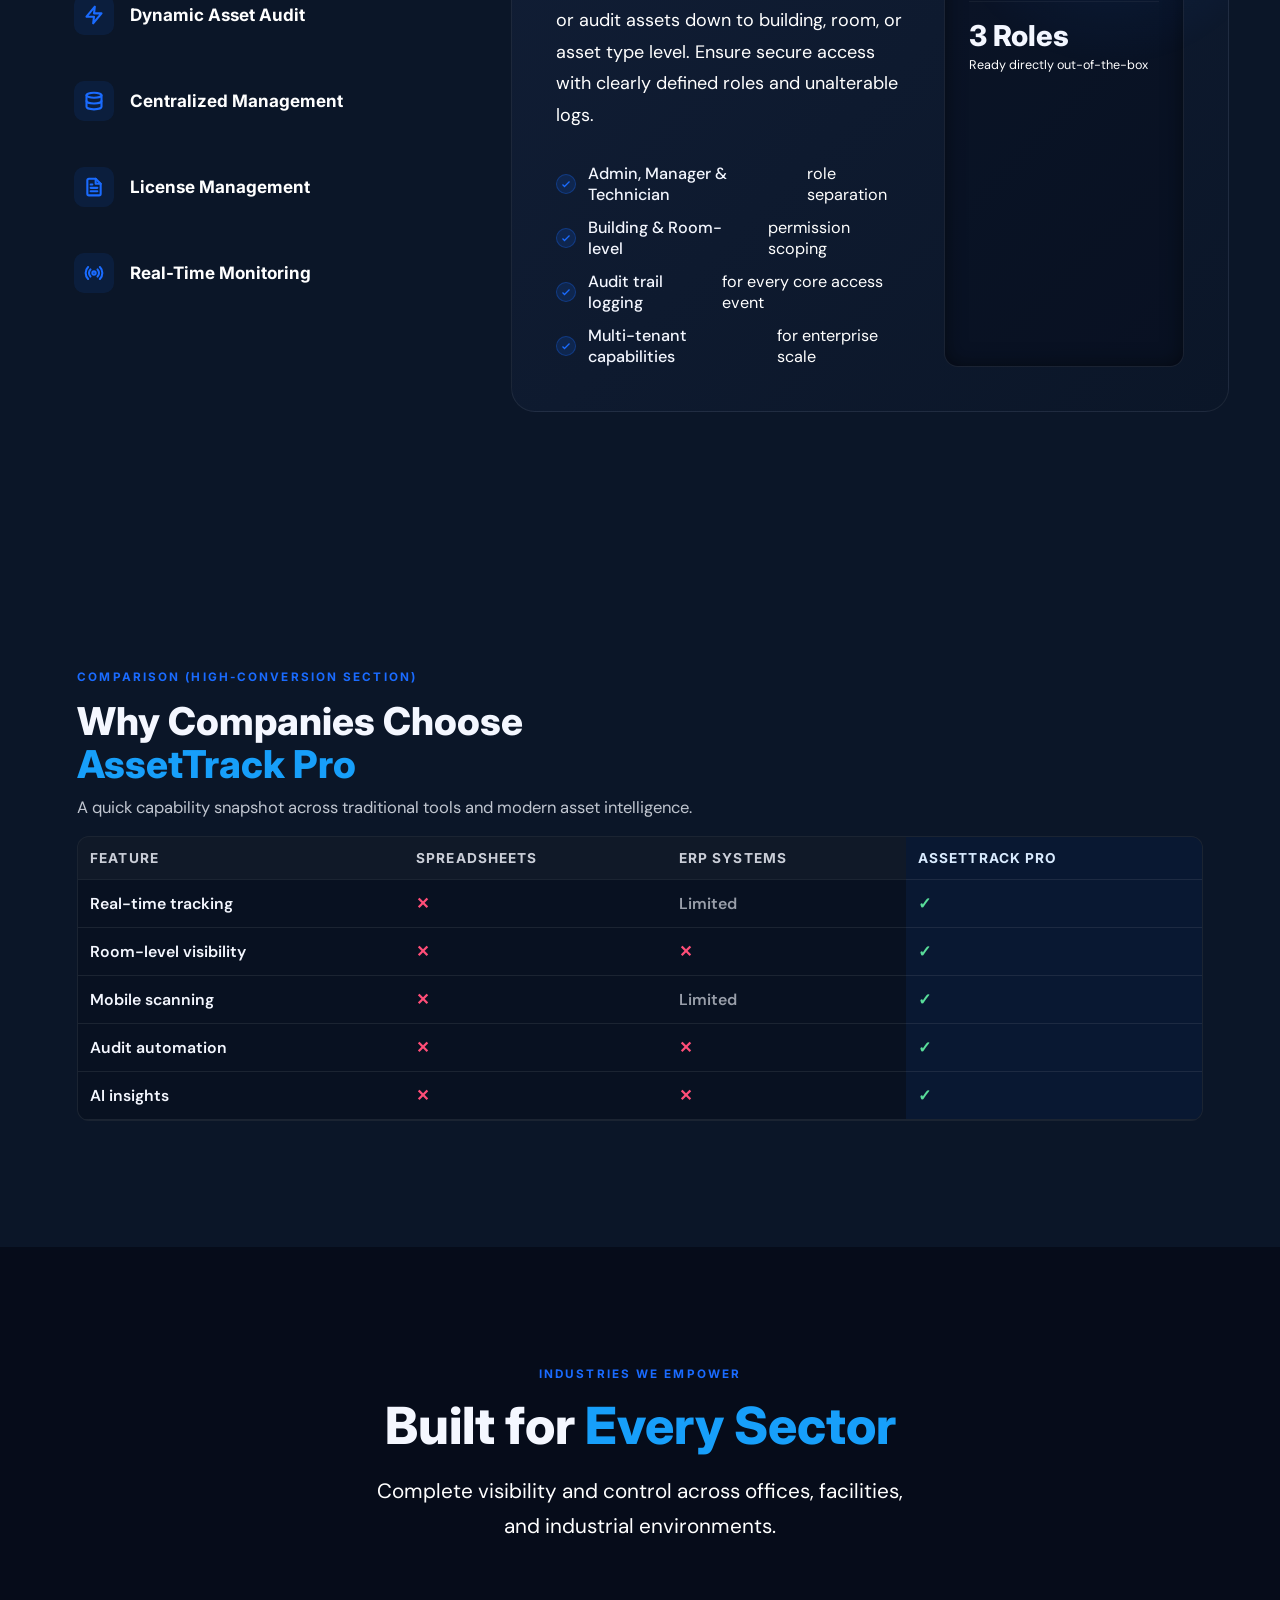
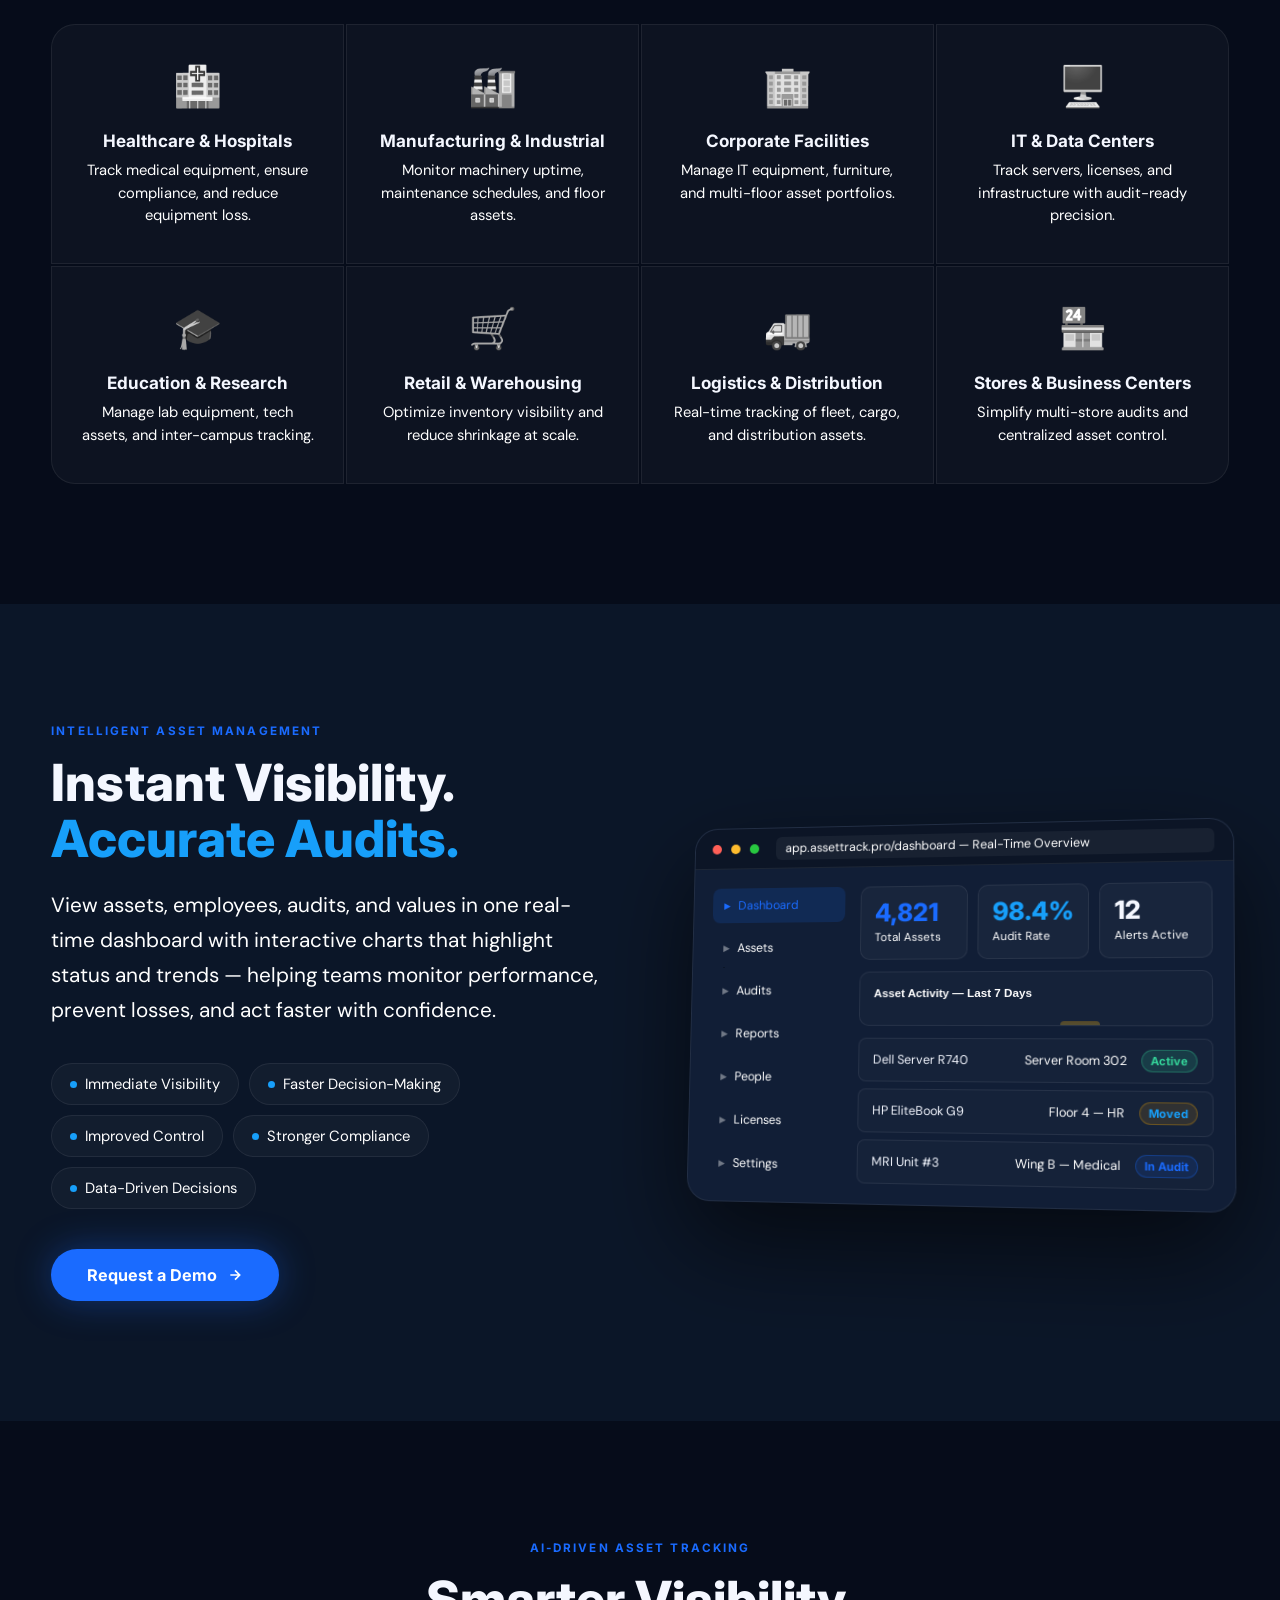
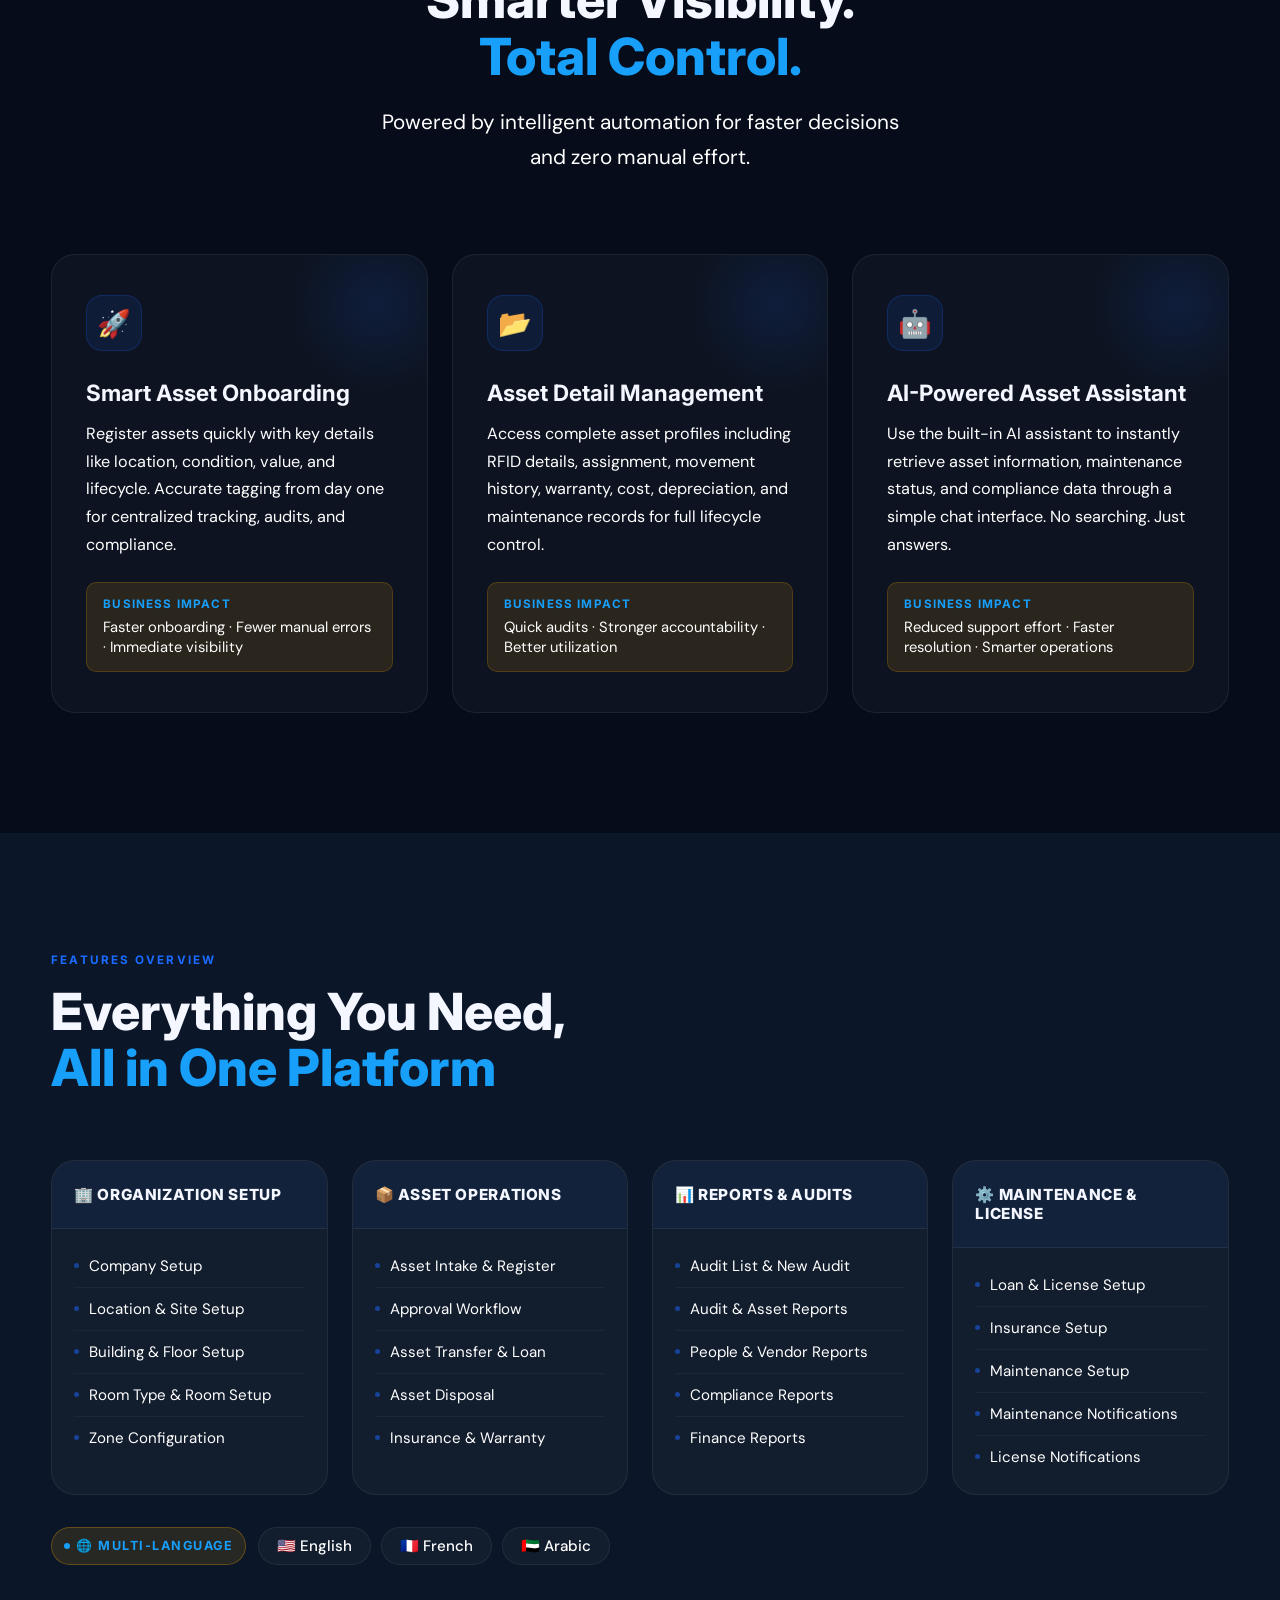
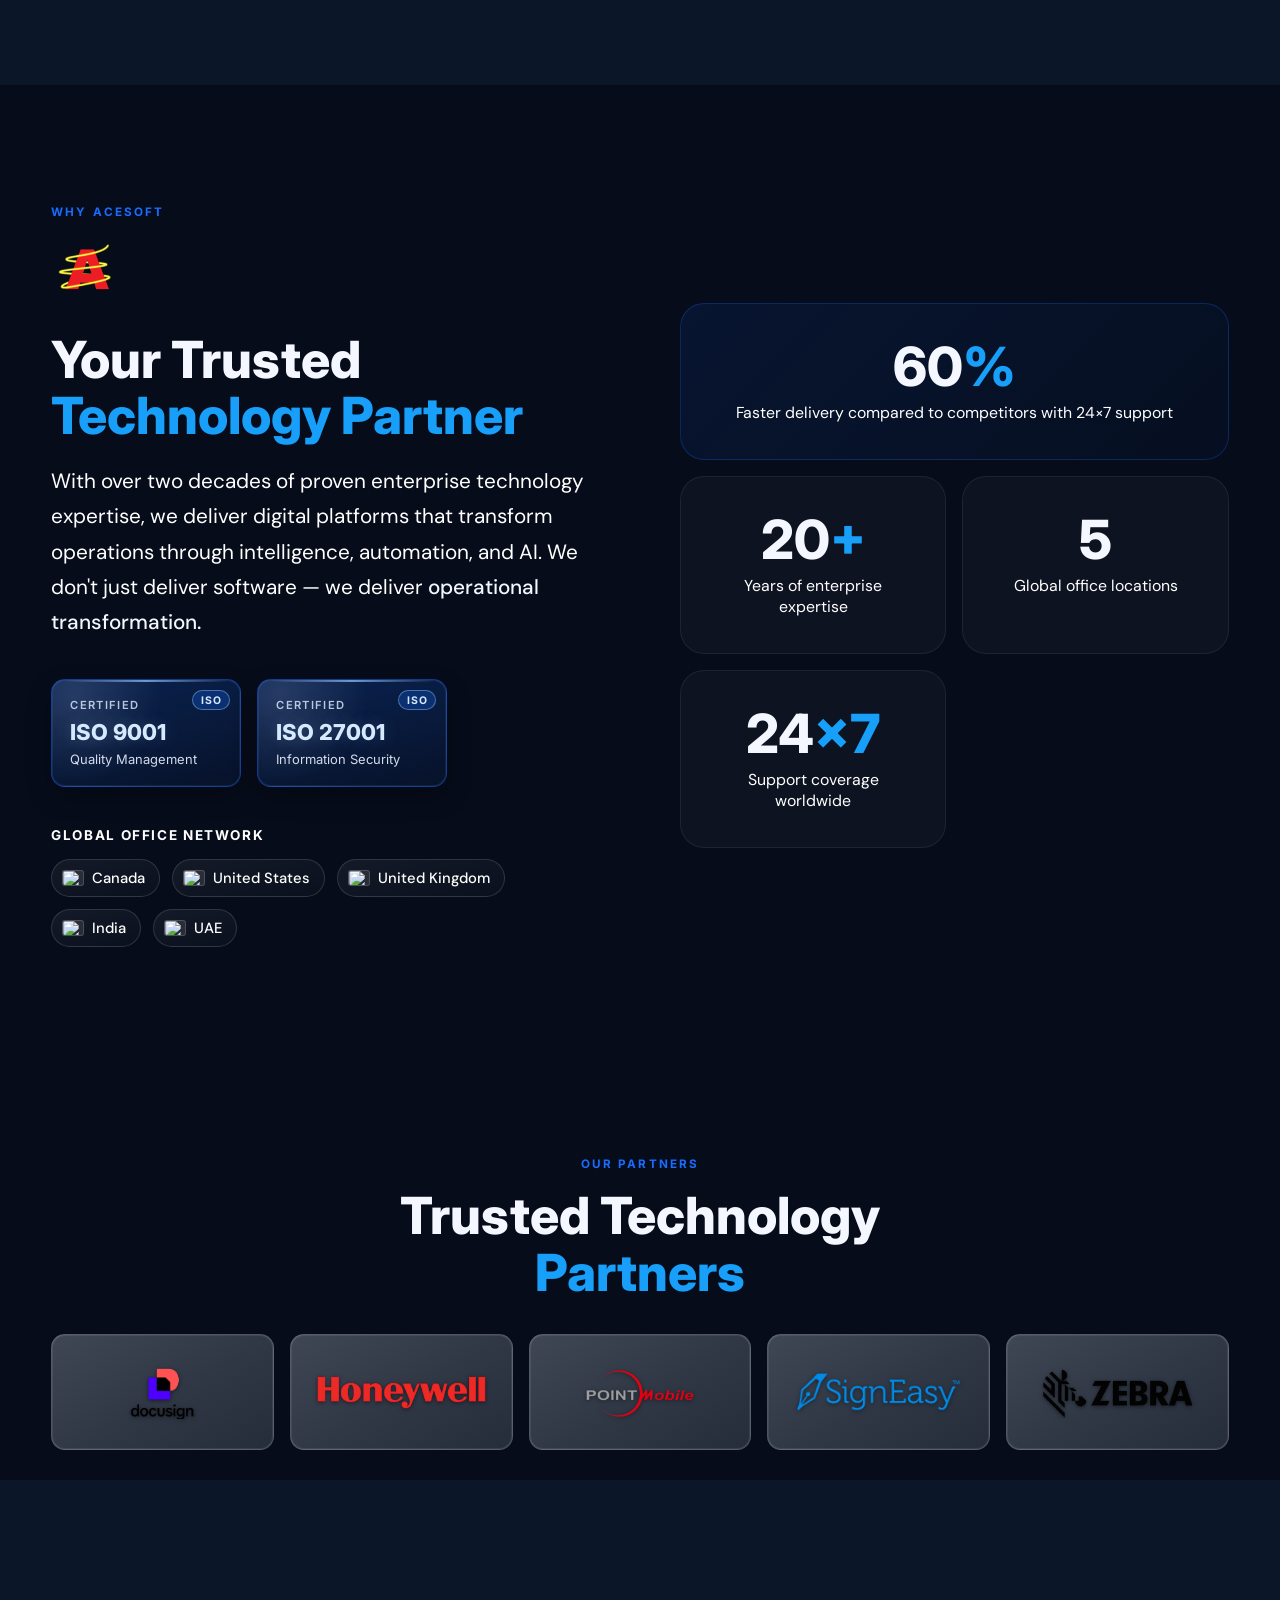
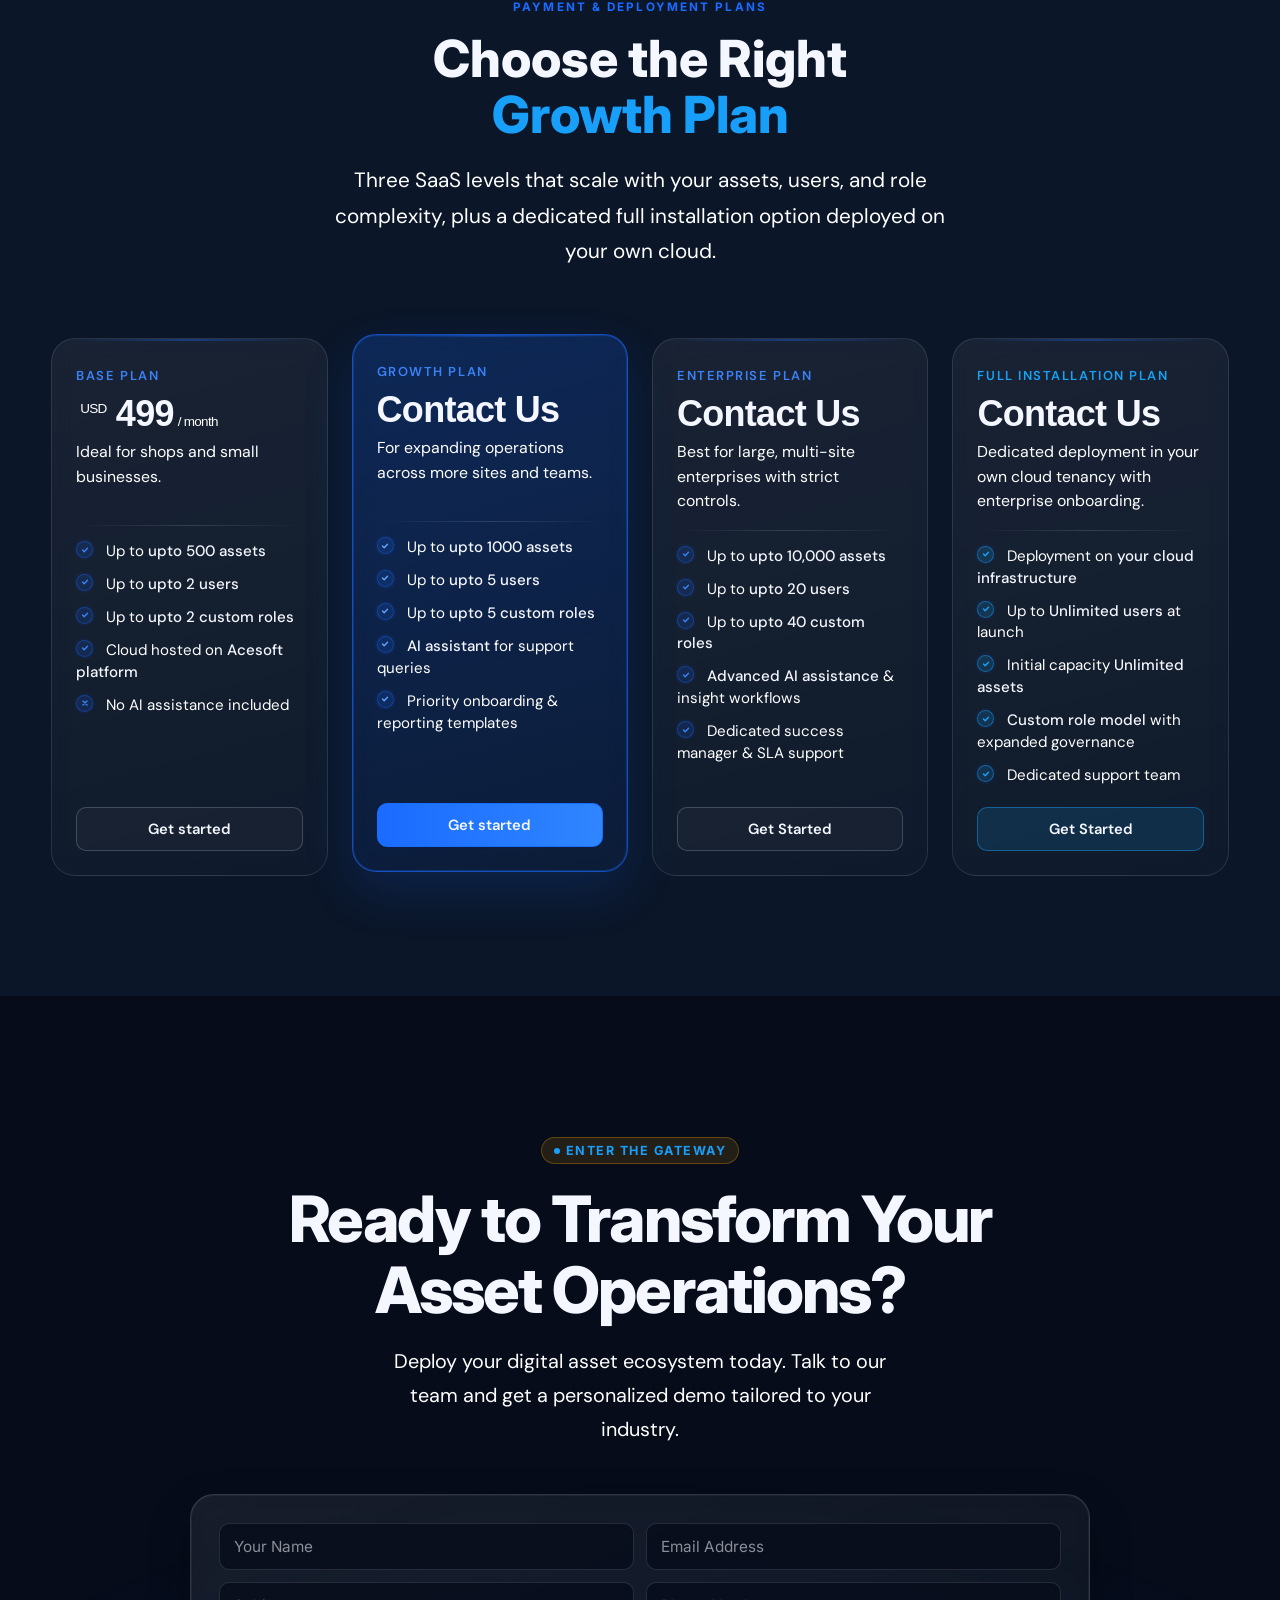
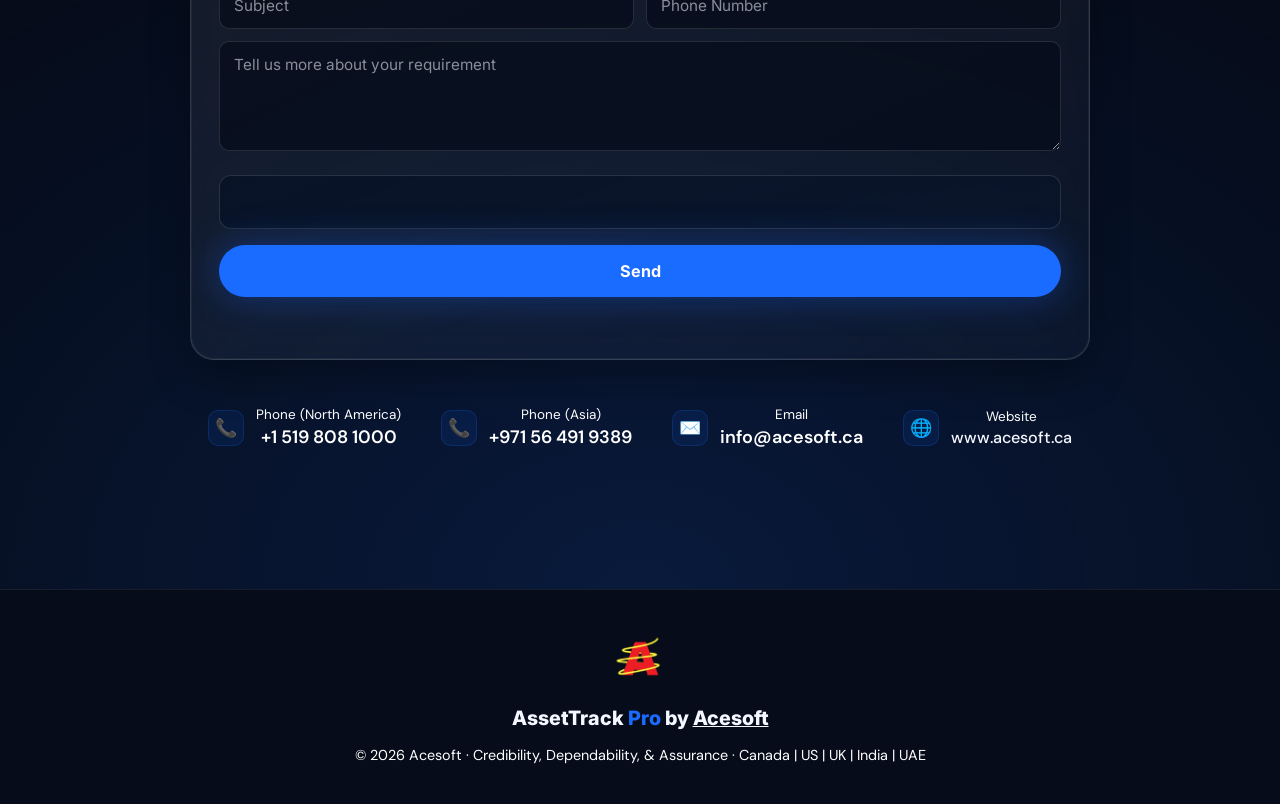
==== commit 2523fecd: "point mobile page added" ====
--- a/index.html
+++ b/index.html
@@ -4,14 +4,16 @@
 <head>
     <meta charset="UTF-8">
     <meta name="viewport" content="width=device-width, initial-scale=1.0">
-    <title>RFID Asset Tracking Software | AssetTrack Pro by Acesoft</title>
+    <title>Asset Tracking RFID App | RFID Asset Management Software | AssetTrack Pro</title>
     <meta name="description"
-        content="AssetTrack Pro by Acesoft is an RFID asset tracking platform with real-time visibility, AI-assisted audits, role-based access, and enterprise asset lifecycle management.">
+        content="AssetTrack Pro is an AI-powered asset tracking RFID app for enterprises. Track assets in real time with RFID, QR, and barcode, automate audits, manage maintenance, and control lifecycle operations.">
     <meta name="keywords"
-        content="RFID asset tracking software, asset management system, RFID tracking platform, AI asset tracking, enterprise asset tracking, real-time asset visibility, fixed asset audit software, asset lifecycle management, Acesoft AssetTrack Pro">
+        content="asset tracking rfid app, RFID asset tracking software, RFID asset management system, enterprise asset tracking app, real-time asset tracking, fixed asset management software, barcode and QR asset tracking, AI asset tracking platform, asset audit software, asset lifecycle management, asset maintenance tracking, AssetTrack Pro Acesoft">
     <meta name="author" content="Acesoft">
     <meta name="robots" content="index, follow, max-image-preview:large, max-snippet:-1, max-video-preview:-1">
     <meta name="googlebot" content="index, follow">
+    <meta name="application-name" content="AssetTrack Pro">
+    <meta name="generator" content="Acesoft AssetTrack Pro Landing">
     <meta http-equiv="X-UA-Compatible" content="IE=edge">
     <meta name="referrer" content="strict-origin-when-cross-origin">
     <meta name="theme-color" content="#060C1A">
@@ -27,20 +29,22 @@
     <link rel="shortcut icon" href="./assets/rfid_logo.png" type="image/png">
 
     <meta property="og:type" content="website">
-    <meta property="og:title" content="RFID Asset Tracking Software | AssetTrack Pro by Acesoft">
+    <meta property="og:title" content="Asset Tracking RFID App | AssetTrack Pro by Acesoft">
     <meta property="og:description"
-        content="Track, audit, and manage assets with RFID and AI. AssetTrack Pro delivers real-time visibility and enterprise-grade control.">
+        content="AI-powered RFID asset tracking app with real-time visibility, faster audits, lifecycle control, and enterprise-ready integrations.">
     <meta property="og:url" content="https://acesoft.ca/">
     <meta property="og:site_name" content="Acesoft">
     <meta property="og:locale" content="en_US">
     <meta property="og:image" content="https://acesoft.ca/wp-content/uploads/2024/09/Acesoft_Logo.png">
     <meta property="og:image:secure_url" content="https://acesoft.ca/wp-content/uploads/2024/09/Acesoft_Logo.png">
+    <meta property="og:image:width" content="1200">
+    <meta property="og:image:height" content="630">
     <meta property="og:image:alt" content="AssetTrack Pro — RFID asset tracking by Acesoft">
 
     <meta name="twitter:card" content="summary_large_image">
-    <meta name="twitter:title" content="RFID Asset Tracking Software | AssetTrack Pro by Acesoft">
+    <meta name="twitter:title" content="Asset Tracking RFID App | AssetTrack Pro by Acesoft">
     <meta name="twitter:description"
-        content="RFID and AI-powered asset tracking for enterprises. Improve visibility, compliance, and control with AssetTrack Pro.">
+        content="RFID + AI asset tracking app for enterprises. Improve visibility, compliance, audits, and asset lifecycle control.">
     <meta name="twitter:image" content="https://acesoft.ca/wp-content/uploads/2024/09/Acesoft_Logo.png">
     <meta name="twitter:image:alt" content="AssetTrack Pro — RFID asset tracking by Acesoft">
 
@@ -77,8 +81,8 @@
                     "@type": "WebPage",
                     "@id": "https://acesoft.ca/#webpage",
                     "url": "https://acesoft.ca/",
-                    "name": "RFID Asset Tracking Software | AssetTrack Pro by Acesoft",
-                    "description": "AssetTrack Pro by Acesoft is an RFID asset tracking platform with real-time visibility, AI-assisted audits, role-based access, and enterprise asset lifecycle management.",
+                    "name": "Asset Tracking RFID App | AssetTrack Pro by Acesoft",
+                    "description": "AssetTrack Pro is an AI-powered RFID asset tracking app for real-time visibility, faster audits, and complete enterprise asset lifecycle management.",
                     "isPartOf": {
                         "@id": "https://acesoft.ca/#website"
                     },
@@ -97,8 +101,18 @@
                     "name": "AssetTrack Pro",
                     "applicationCategory": "BusinessApplication",
                     "operatingSystem": "Web",
-                    "description": "RFID and AI-enabled asset tracking software for real-time visibility, audits, and lifecycle governance.",
+                    "description": "Asset tracking RFID app with AI assistance, real-time visibility, role-based access, and lifecycle governance for enterprises.",
                     "url": "https://acesoft.ca/",
+                    "featureList": [
+                        "RFID, QR, and barcode asset tagging",
+                        "Real-time tracking across locations",
+                        "Mobile scanning (online and offline)",
+                        "Smart audit and reconciliation workflows",
+                        "Role-based access and approvals",
+                        "Maintenance and warranty lifecycle tracking",
+                        "AI-assisted insights and reporting",
+                        "ERP-ready integrations"
+                    ],
                     "publisher": {
                         "@id": "https://acesoft.ca/#organization"
                     },
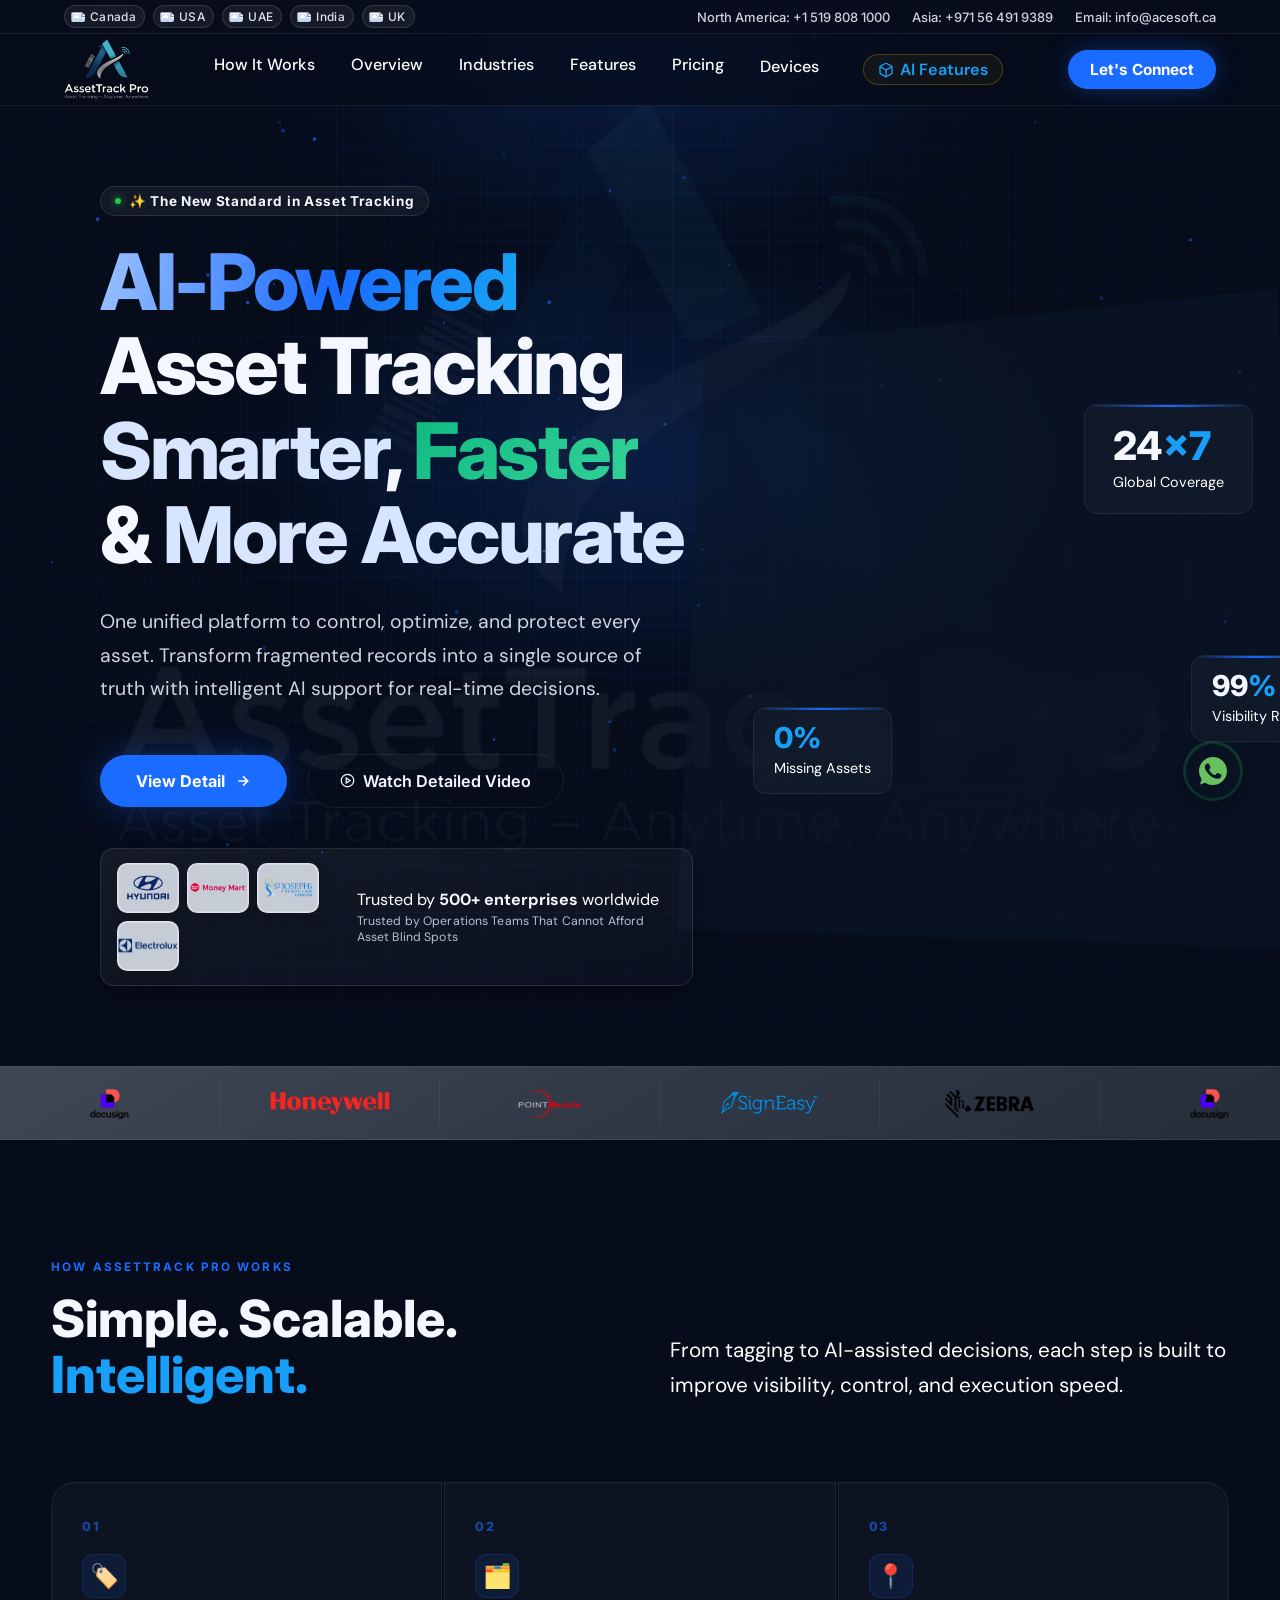
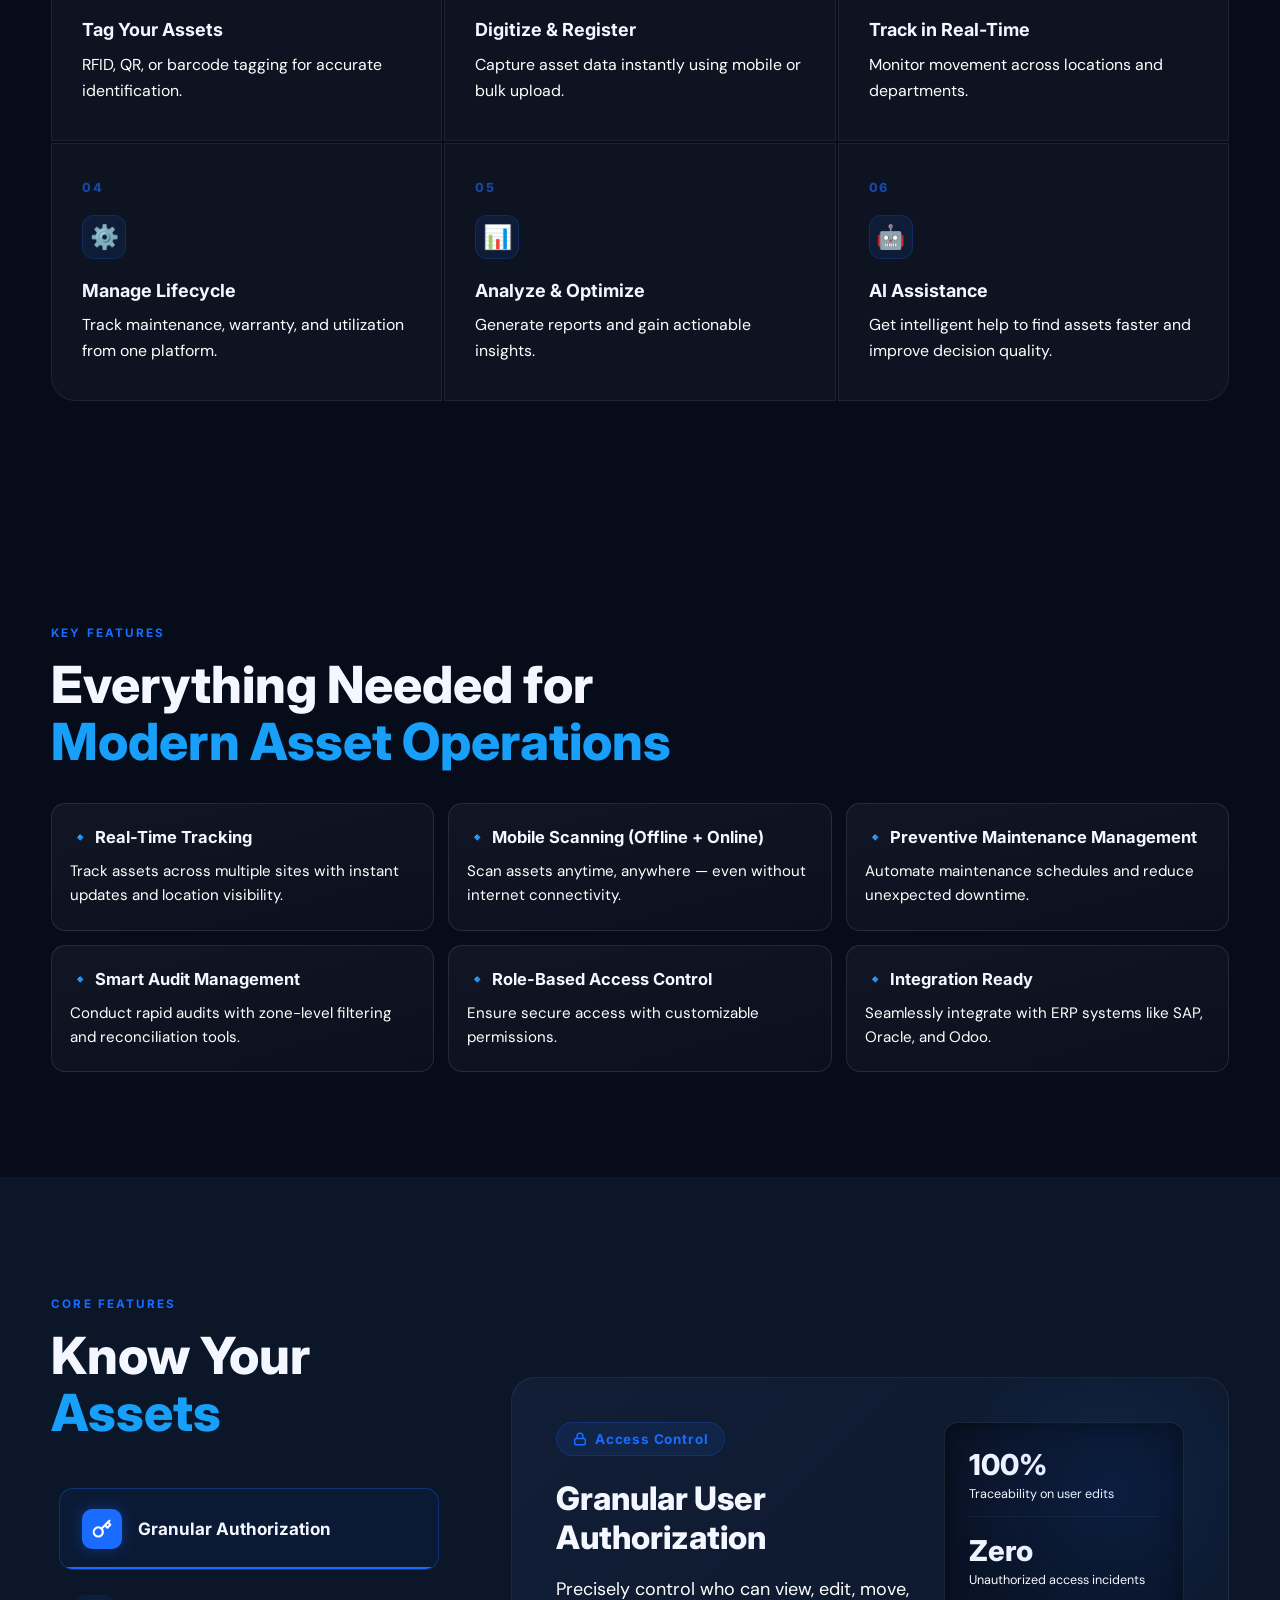
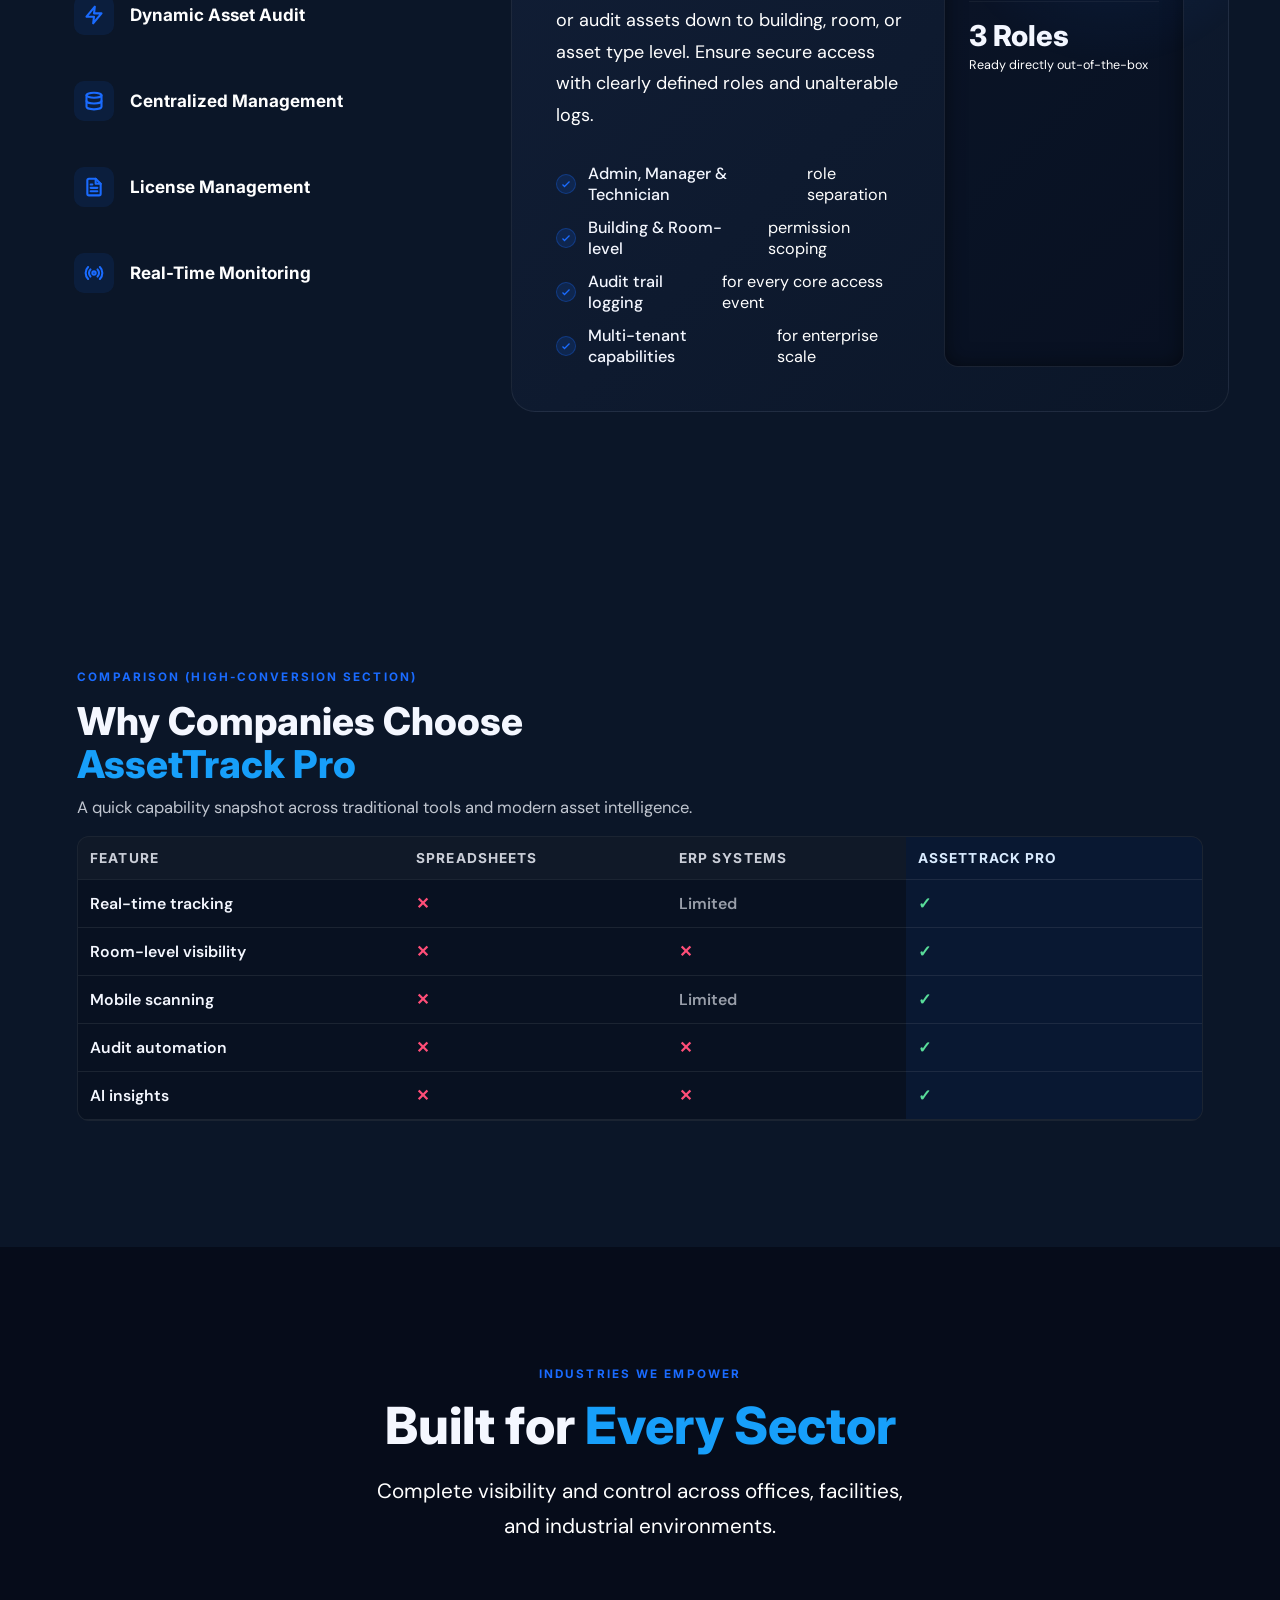
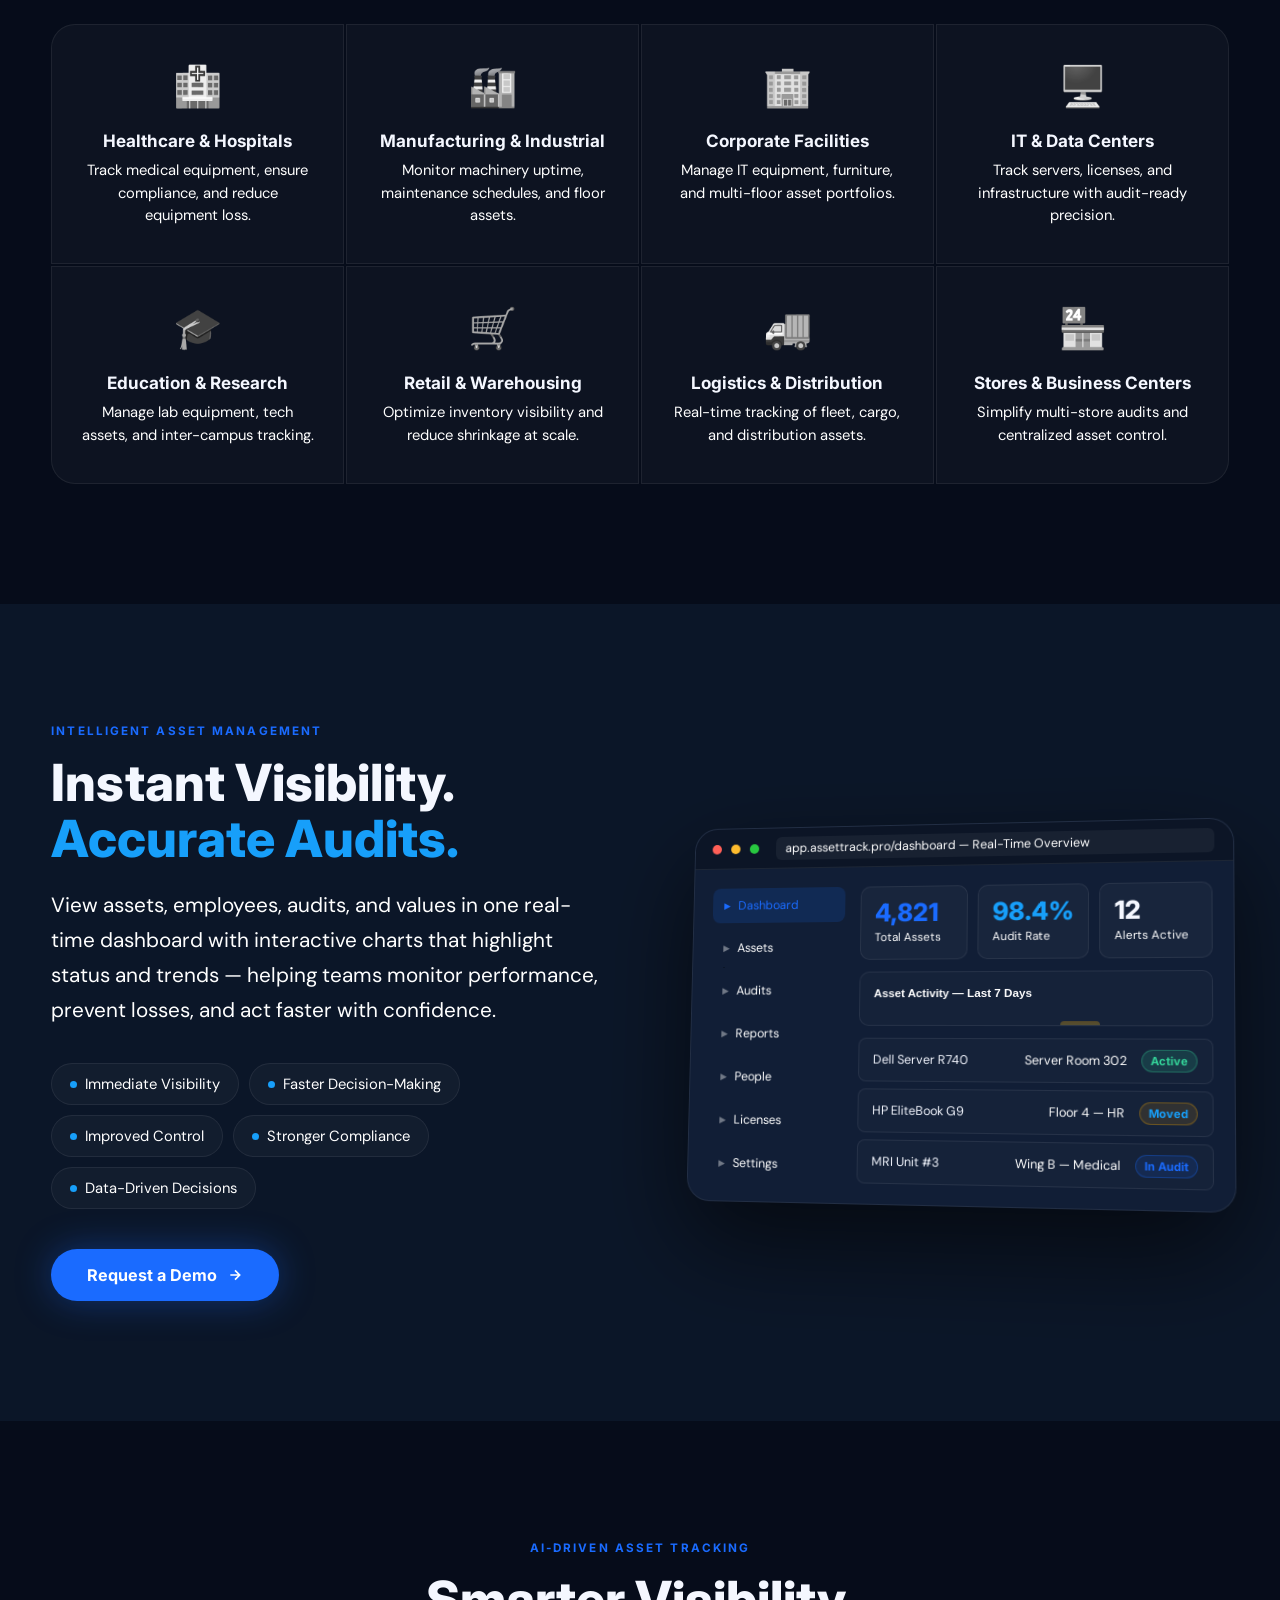
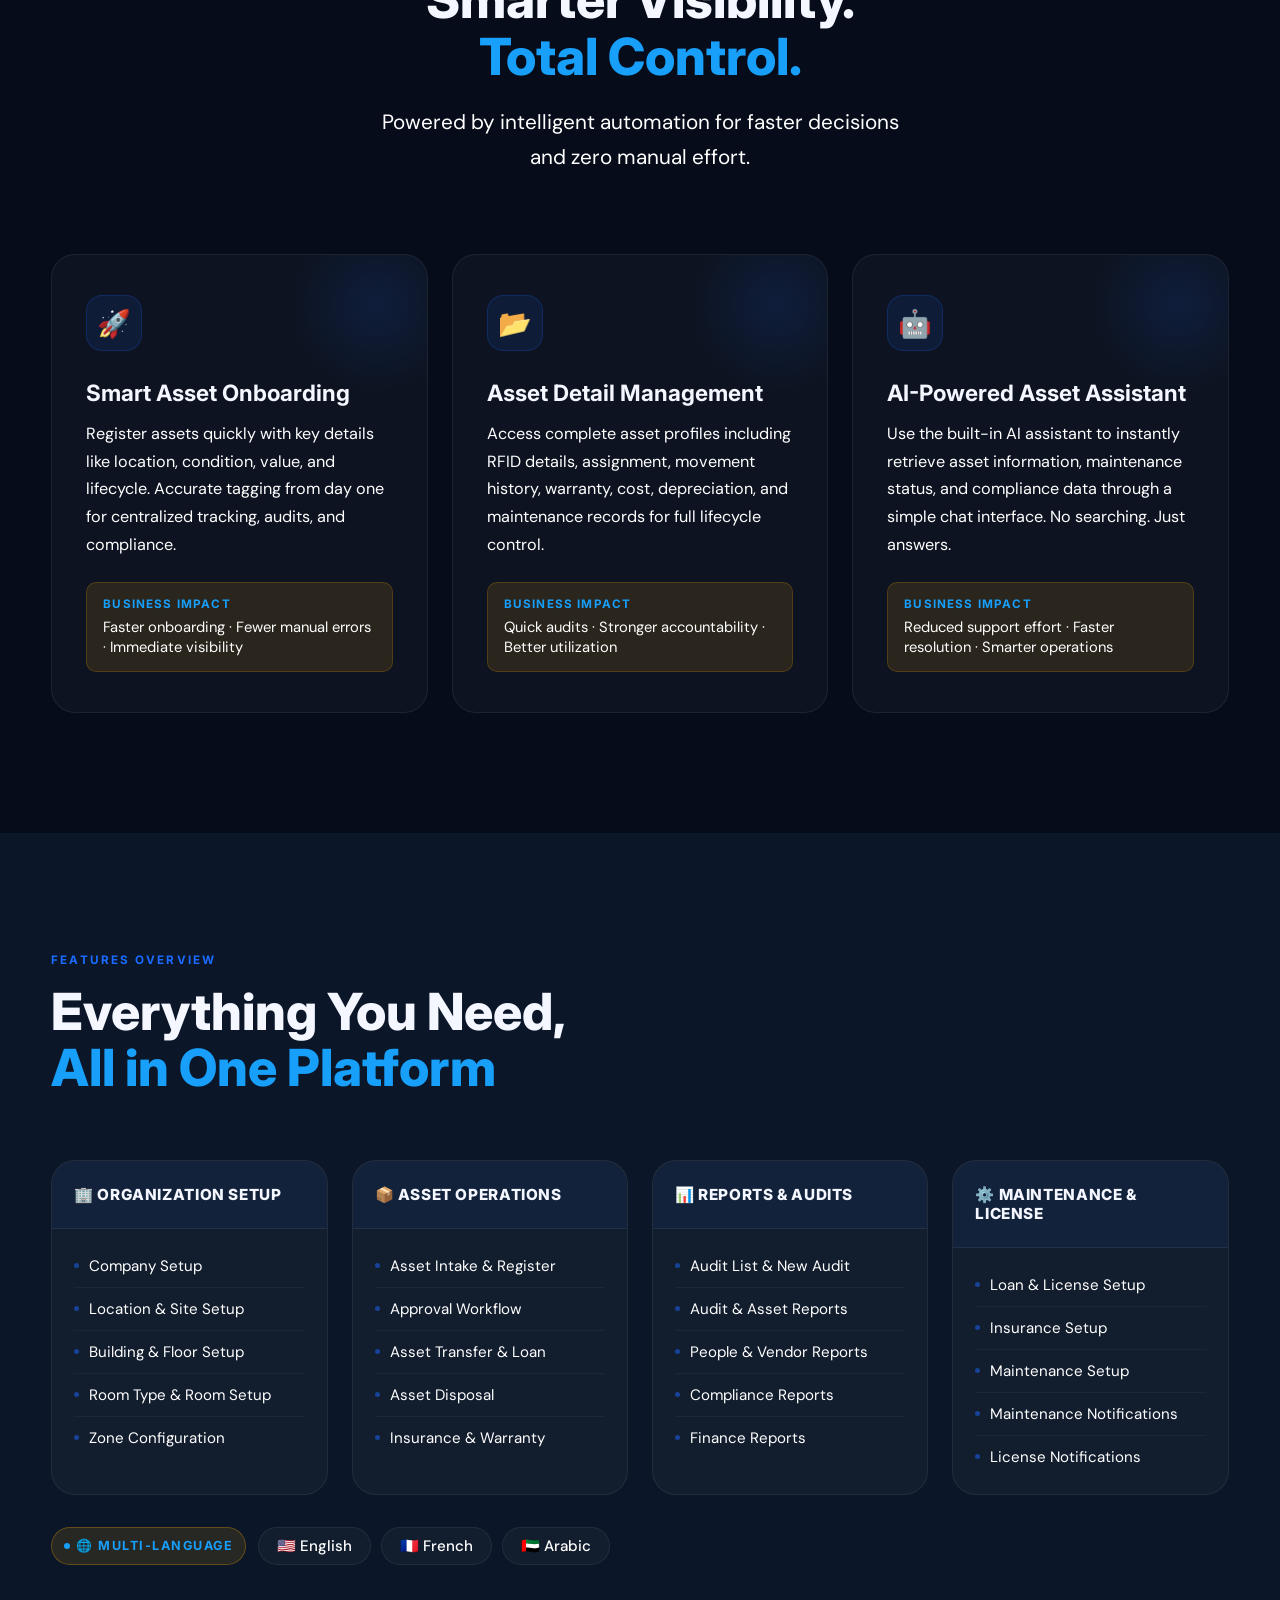
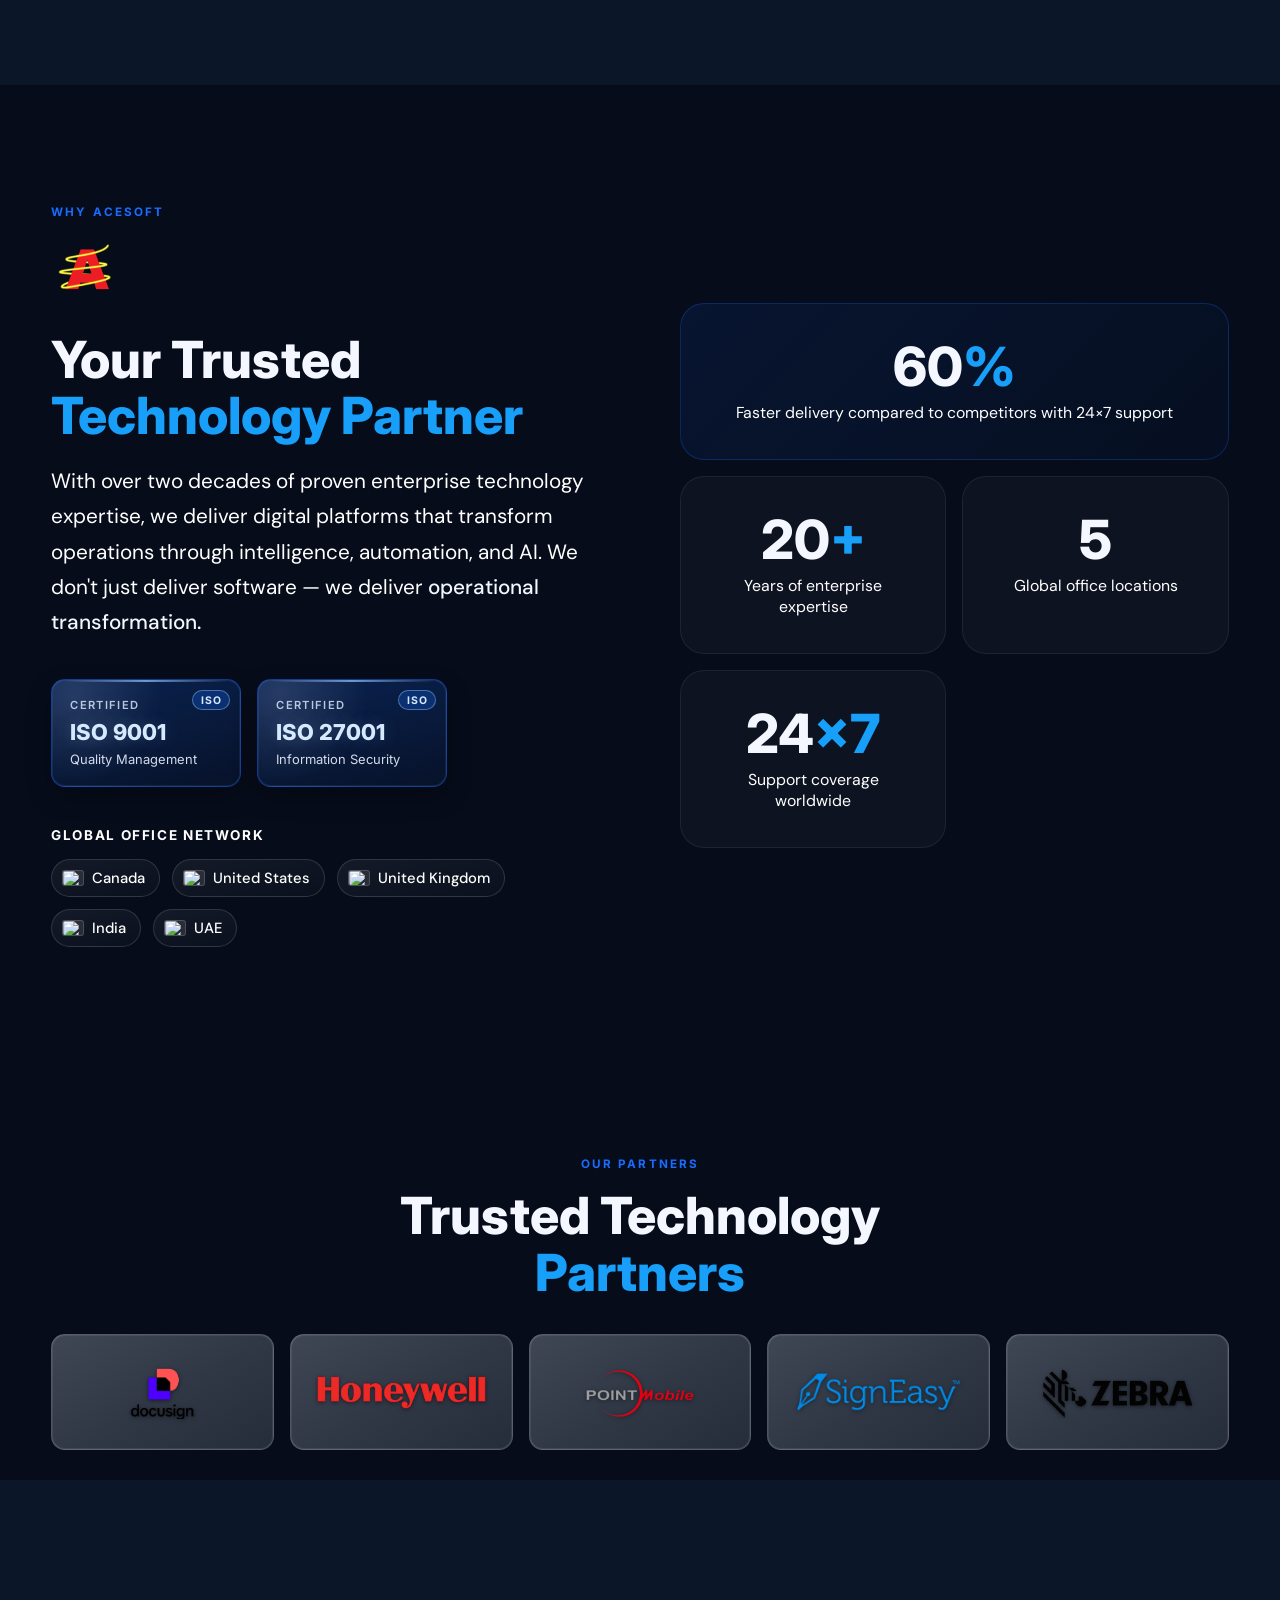
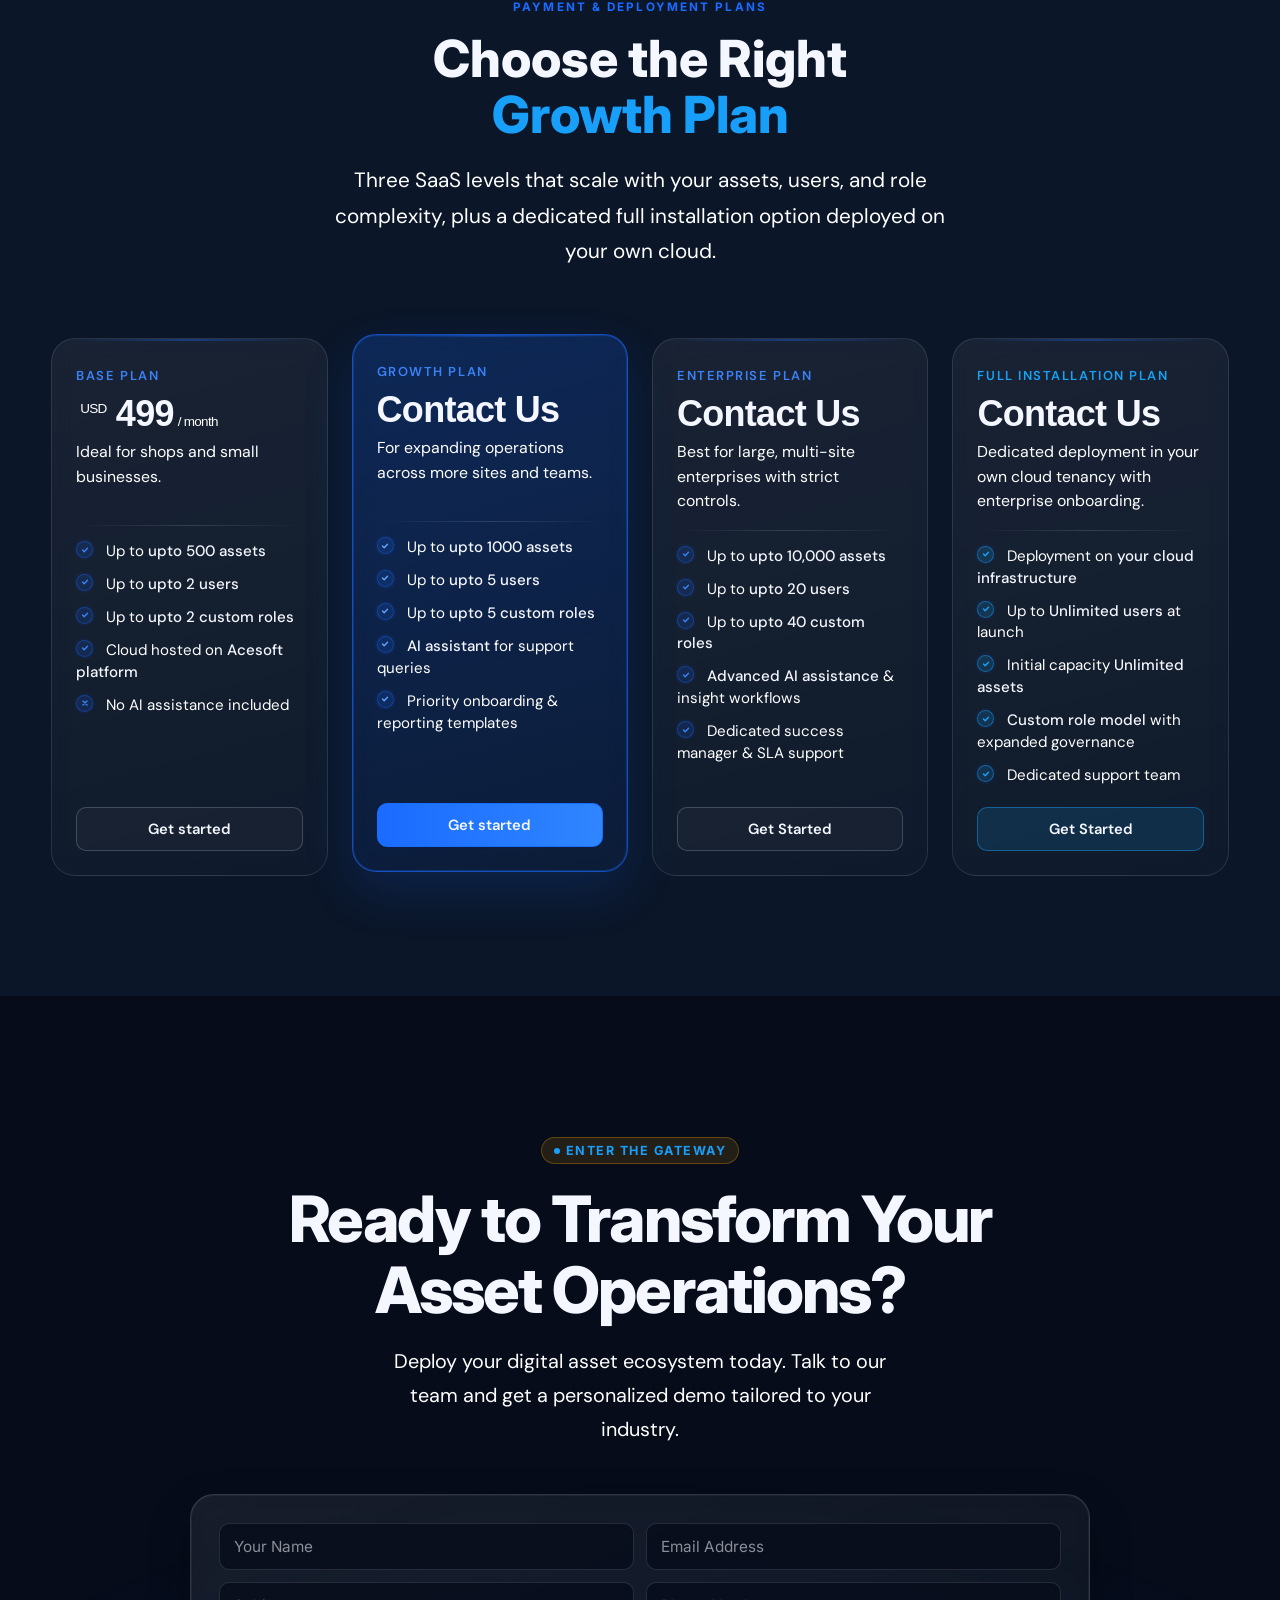
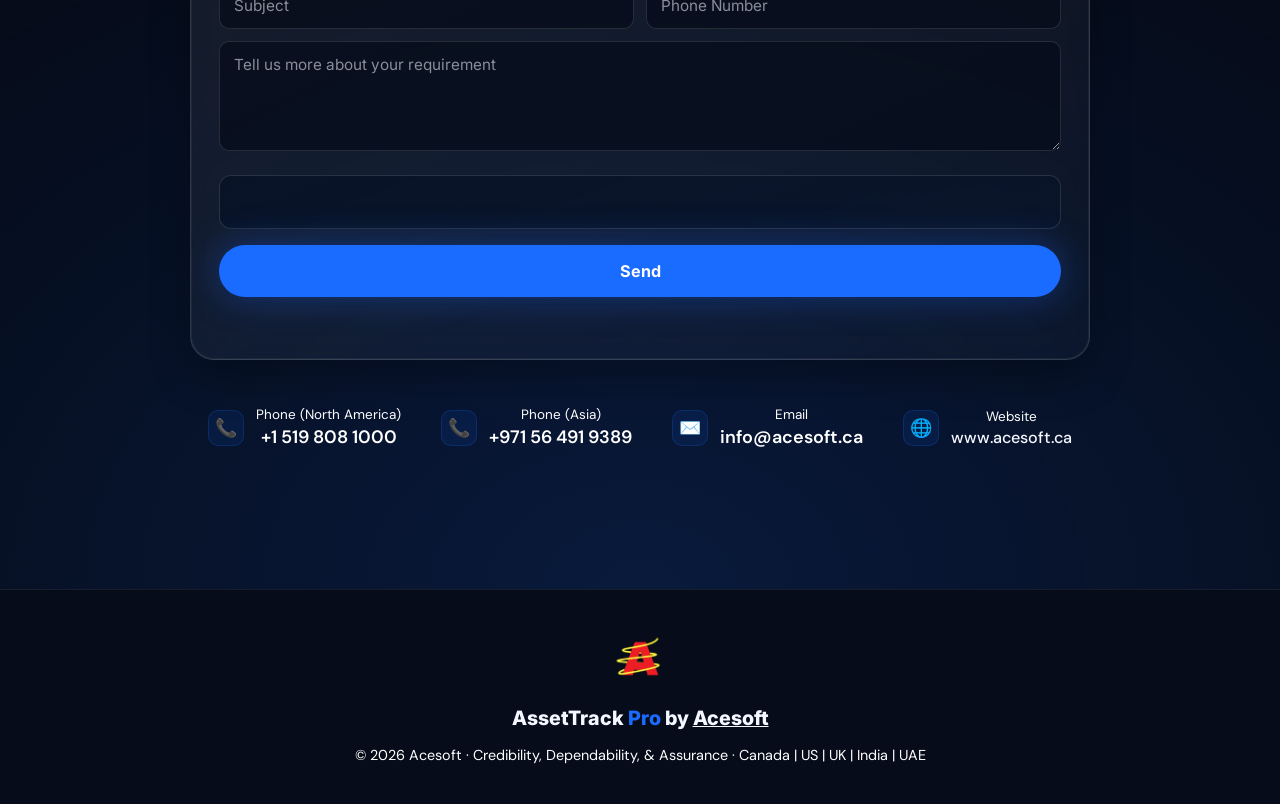
==== commit a8118800: "asset tagging seo updated" ====
--- a/index.html
+++ b/index.html
@@ -4,11 +4,11 @@
 <head>
     <meta charset="UTF-8">
     <meta name="viewport" content="width=device-width, initial-scale=1.0">
-    <title>Asset Tracking RFID App | RFID Asset Management Software | AssetTrack Pro</title>
+    <title>Asset Tagging RFID App | RFID Asset Management Software | AssetTrack Pro</title>
     <meta name="description"
-        content="AssetTrack Pro is an AI-powered asset tracking RFID app for enterprises. Track assets in real time with RFID, QR, and barcode, automate audits, manage maintenance, and control lifecycle operations.">
+        content="AssetTrack Pro is an AI-powered asset tagging RFID app for enterprises. Tag assets in real time with RFID, QR, and barcode, automate audits, manage maintenance, and control lifecycle operations.">
     <meta name="keywords"
-        content="asset tracking rfid app, RFID asset tracking software, RFID asset management system, enterprise asset tracking app, real-time asset tracking, fixed asset management software, barcode and QR asset tracking, AI asset tracking platform, asset audit software, asset lifecycle management, asset maintenance tracking, AssetTrack Pro Acesoft">
+        content="asset tagging rfid app, RFID asset tagging software, RFID asset management system, enterprise asset tagging app, real-time asset tagging, fixed asset management software, barcode and QR asset tagging, AI asset tagging platform, asset audit software, asset lifecycle management, asset maintenance tracking, AssetTrack Pro Acesoft">
     <meta name="author" content="Acesoft">
     <meta name="robots" content="index, follow, max-image-preview:large, max-snippet:-1, max-video-preview:-1">
     <meta name="googlebot" content="index, follow">
@@ -22,31 +22,32 @@
     <meta name="apple-mobile-web-app-status-bar-style" content="black-translucent">
     <meta name="apple-mobile-web-app-title" content="AssetTrack Pro">
 
-    <link rel="canonical" href="https://acesoft.ca/">
-    <link rel="alternate" hreflang="en" href="https://acesoft.ca/">
-    <link rel="alternate" hreflang="x-default" href="https://acesoft.ca/">
+    <link rel="canonical" href="https://assettagging.ca/">
+    <link rel="alternate" hreflang="en" href="https://assettagging.ca/">
+    <link rel="alternate" hreflang="x-default" href="https://assettagging.ca/">
+    <link rel="alternate" href="https://assettracking.ca/">
     <link rel="icon" href="./assets/rfid_logo.png" type="image/png">
     <link rel="shortcut icon" href="./assets/rfid_logo.png" type="image/png">
 
     <meta property="og:type" content="website">
-    <meta property="og:title" content="Asset Tracking RFID App | AssetTrack Pro by Acesoft">
+    <meta property="og:title" content="Asset Tagging RFID App | AssetTrack Pro by Acesoft">
     <meta property="og:description"
-        content="AI-powered RFID asset tracking app with real-time visibility, faster audits, lifecycle control, and enterprise-ready integrations.">
-    <meta property="og:url" content="https://acesoft.ca/">
+        content="AI-powered RFID asset tagging app with real-time visibility, faster audits, lifecycle control, and enterprise-ready integrations.">
+    <meta property="og:url" content="https://assettagging.ca/">
     <meta property="og:site_name" content="Acesoft">
     <meta property="og:locale" content="en_US">
-    <meta property="og:image" content="https://acesoft.ca/wp-content/uploads/2024/09/Acesoft_Logo.png">
-    <meta property="og:image:secure_url" content="https://acesoft.ca/wp-content/uploads/2024/09/Acesoft_Logo.png">
+    <meta property="og:image" content="https://assettagging.ca/assets/rfid_logo.png">
+    <meta property="og:image:secure_url" content="https://assettagging.ca/assets/rfid_logo.png">
     <meta property="og:image:width" content="1200">
     <meta property="og:image:height" content="630">
-    <meta property="og:image:alt" content="AssetTrack Pro — RFID asset tracking by Acesoft">
+    <meta property="og:image:alt" content="AssetTrack Pro — RFID asset tagging by Acesoft">
 
     <meta name="twitter:card" content="summary_large_image">
-    <meta name="twitter:title" content="Asset Tracking RFID App | AssetTrack Pro by Acesoft">
+    <meta name="twitter:title" content="Asset Tagging RFID App | AssetTrack Pro by Acesoft">
     <meta name="twitter:description"
-        content="RFID + AI asset tracking app for enterprises. Improve visibility, compliance, audits, and asset lifecycle control.">
-    <meta name="twitter:image" content="https://acesoft.ca/wp-content/uploads/2024/09/Acesoft_Logo.png">
-    <meta name="twitter:image:alt" content="AssetTrack Pro — RFID asset tracking by Acesoft">
+        content="RFID + AI asset tagging app for enterprises. Improve visibility, compliance, audits, and asset lifecycle control.">
+    <meta name="twitter:image" content="https://assettagging.ca/assets/rfid_logo.png">
+    <meta name="twitter:image:alt" content="AssetTrack Pro — RFID asset tagging by Acesoft">
 
     <script type="application/ld+json">
         {
@@ -54,55 +55,57 @@
             "@graph": [
                 {
                     "@type": "Organization",
-                    "@id": "https://acesoft.ca/#organization",
+                    "@id": "https://assettagging.ca/#organization",
                     "name": "Acesoft",
                     "url": "https://acesoft.ca/",
                     "logo": {
                         "@type": "ImageObject",
-                        "url": "https://acesoft.ca/wp-content/uploads/2024/09/Acesoft_Logo.png"
+                        "url": "https://assettagging.ca/assets/rfid_logo.png"
                     },
                     "email": "info@acesoft.ca",
                     "telephone": "+1-519-808-1000",
                     "sameAs": [
-                        "https://acesoft.ca/"
+                        "https://acesoft.ca/",
+                        "https://assettracking.ca/",
+                        "https://assettagging.ca/"
                     ]
                 },
                 {
                     "@type": "WebSite",
-                    "@id": "https://acesoft.ca/#website",
-                    "url": "https://acesoft.ca/",
+                    "@id": "https://assettagging.ca/#website",
+                    "url": "https://assettagging.ca/",
                     "name": "Acesoft",
                     "publisher": {
-                        "@id": "https://acesoft.ca/#organization"
+                        "@id": "https://assettagging.ca/#organization"
                     },
                     "inLanguage": "en"
                 },
                 {
                     "@type": "WebPage",
-                    "@id": "https://acesoft.ca/#webpage",
-                    "url": "https://acesoft.ca/",
-                    "name": "Asset Tracking RFID App | AssetTrack Pro by Acesoft",
-                    "description": "AssetTrack Pro is an AI-powered RFID asset tracking app for real-time visibility, faster audits, and complete enterprise asset lifecycle management.",
+                    "@id": "https://assettagging.ca/#webpage",
+                    "url": "https://assettagging.ca/",
+                    "name": "Asset Tagging RFID App | AssetTrack Pro by Acesoft",
+                    "description": "AssetTrack Pro is an AI-powered RFID asset tagging app for real-time visibility, faster audits, and complete enterprise asset lifecycle management.",
                     "isPartOf": {
-                        "@id": "https://acesoft.ca/#website"
+                        "@id": "https://assettagging.ca/#website"
                     },
                     "about": {
-                        "@id": "https://acesoft.ca/#assettrack-pro"
+                        "@id": "https://assettagging.ca/#assettrack-pro"
                     },
                     "primaryImageOfPage": {
                         "@type": "ImageObject",
-                        "url": "https://acesoft.ca/wp-content/uploads/2024/09/Acesoft_Logo.png"
+                        "url": "https://assettagging.ca/assets/rfid_logo.png"
                     },
                     "inLanguage": "en"
                 },
                 {
                     "@type": "SoftwareApplication",
-                    "@id": "https://acesoft.ca/#assettrack-pro",
+                    "@id": "https://assettagging.ca/#assettrack-pro",
                     "name": "AssetTrack Pro",
                     "applicationCategory": "BusinessApplication",
                     "operatingSystem": "Web",
-                    "description": "Asset tracking RFID app with AI assistance, real-time visibility, role-based access, and lifecycle governance for enterprises.",
-                    "url": "https://acesoft.ca/",
+                    "description": "Asset tagging RFID app with AI assistance, real-time visibility, role-based access, and lifecycle governance for enterprises.",
+                    "url": "https://assettagging.ca/",
                     "featureList": [
                         "RFID, QR, and barcode asset tagging",
                         "Real-time tracking across locations",
@@ -114,20 +117,20 @@
                         "ERP-ready integrations"
                     ],
                     "publisher": {
-                        "@id": "https://acesoft.ca/#organization"
+                        "@id": "https://assettagging.ca/#organization"
                     },
                     "offers": {
                         "@type": "Offer",
-                        "url": "https://acesoft.ca/#pricing"
+                        "url": "https://assettagging.ca/#pricing"
                     }
                 },
                 {
                     "@type": "Service",
-                    "@id": "https://acesoft.ca/#service",
-                    "name": "RFID asset tracking and enterprise asset management",
-                    "serviceType": "RFID Asset Tracking and Asset Management Services",
+                    "@id": "https://assettagging.ca/#service",
+                    "name": "RFID asset tagging and enterprise asset management",
+                    "serviceType": "RFID Asset Tagging and Asset Management Services",
                     "provider": {
-                        "@id": "https://acesoft.ca/#organization"
+                        "@id": "https://assettagging.ca/#organization"
                     },
                     "areaServed": [
                         {
@@ -1413,7 +1416,7 @@
                     </div>
                     <textarea name="details" placeholder="Tell us more about your requirement" rows="4" required></textarea>
                     <div class="cta-form__captcha">
-                        <div class="g-recaptcha" data-sitekey="6Let7CEpAAAAAAWcuci5SW_v6v6vc2jzb68nxvzW"></div>
+                        <div class="g-recaptcha" data-sitekey="6Le60LgsAAAAAMhd4E5vf-dhzxCwbqMkGSrIA-jm"></div>
                         <input type="hidden" name="form_started_at" value="">
                         <input class="bot-trap" type="text" name="website" tabindex="-1" autocomplete="off" aria-hidden="true">
                     </div>
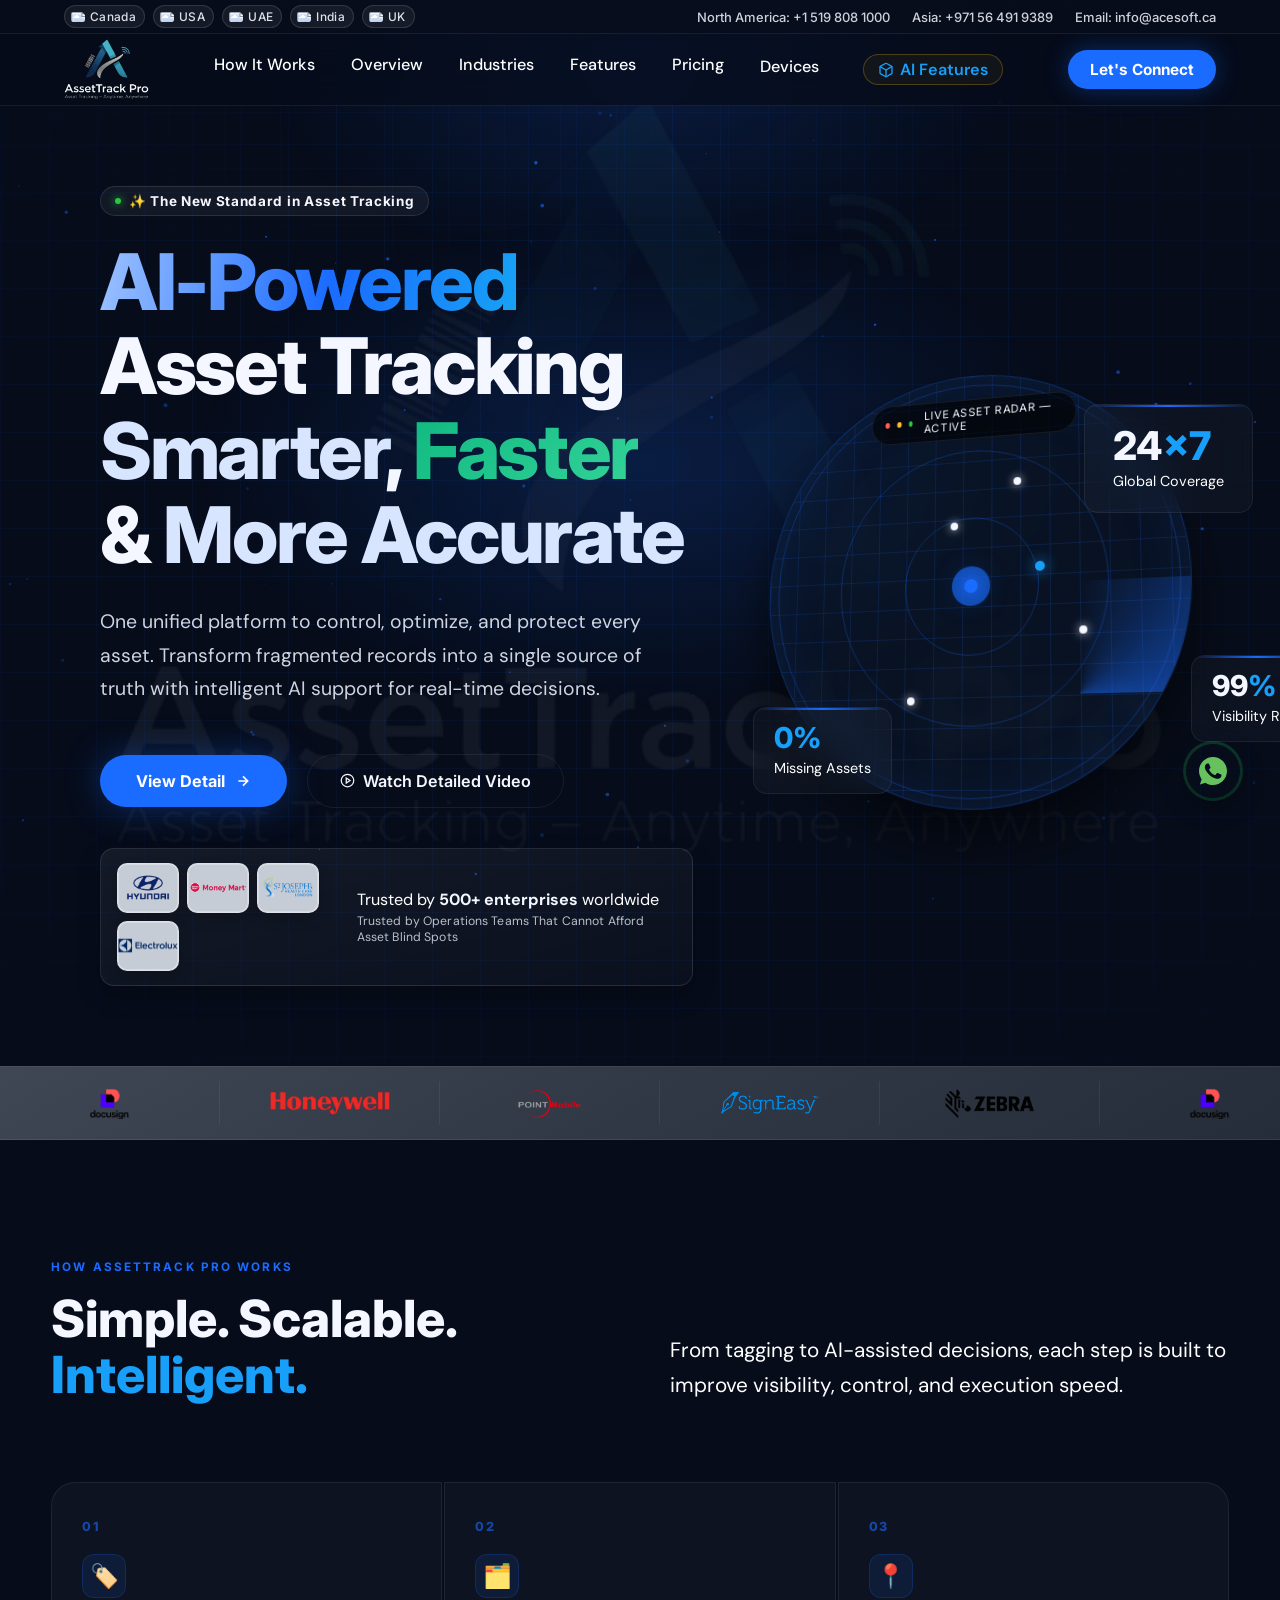
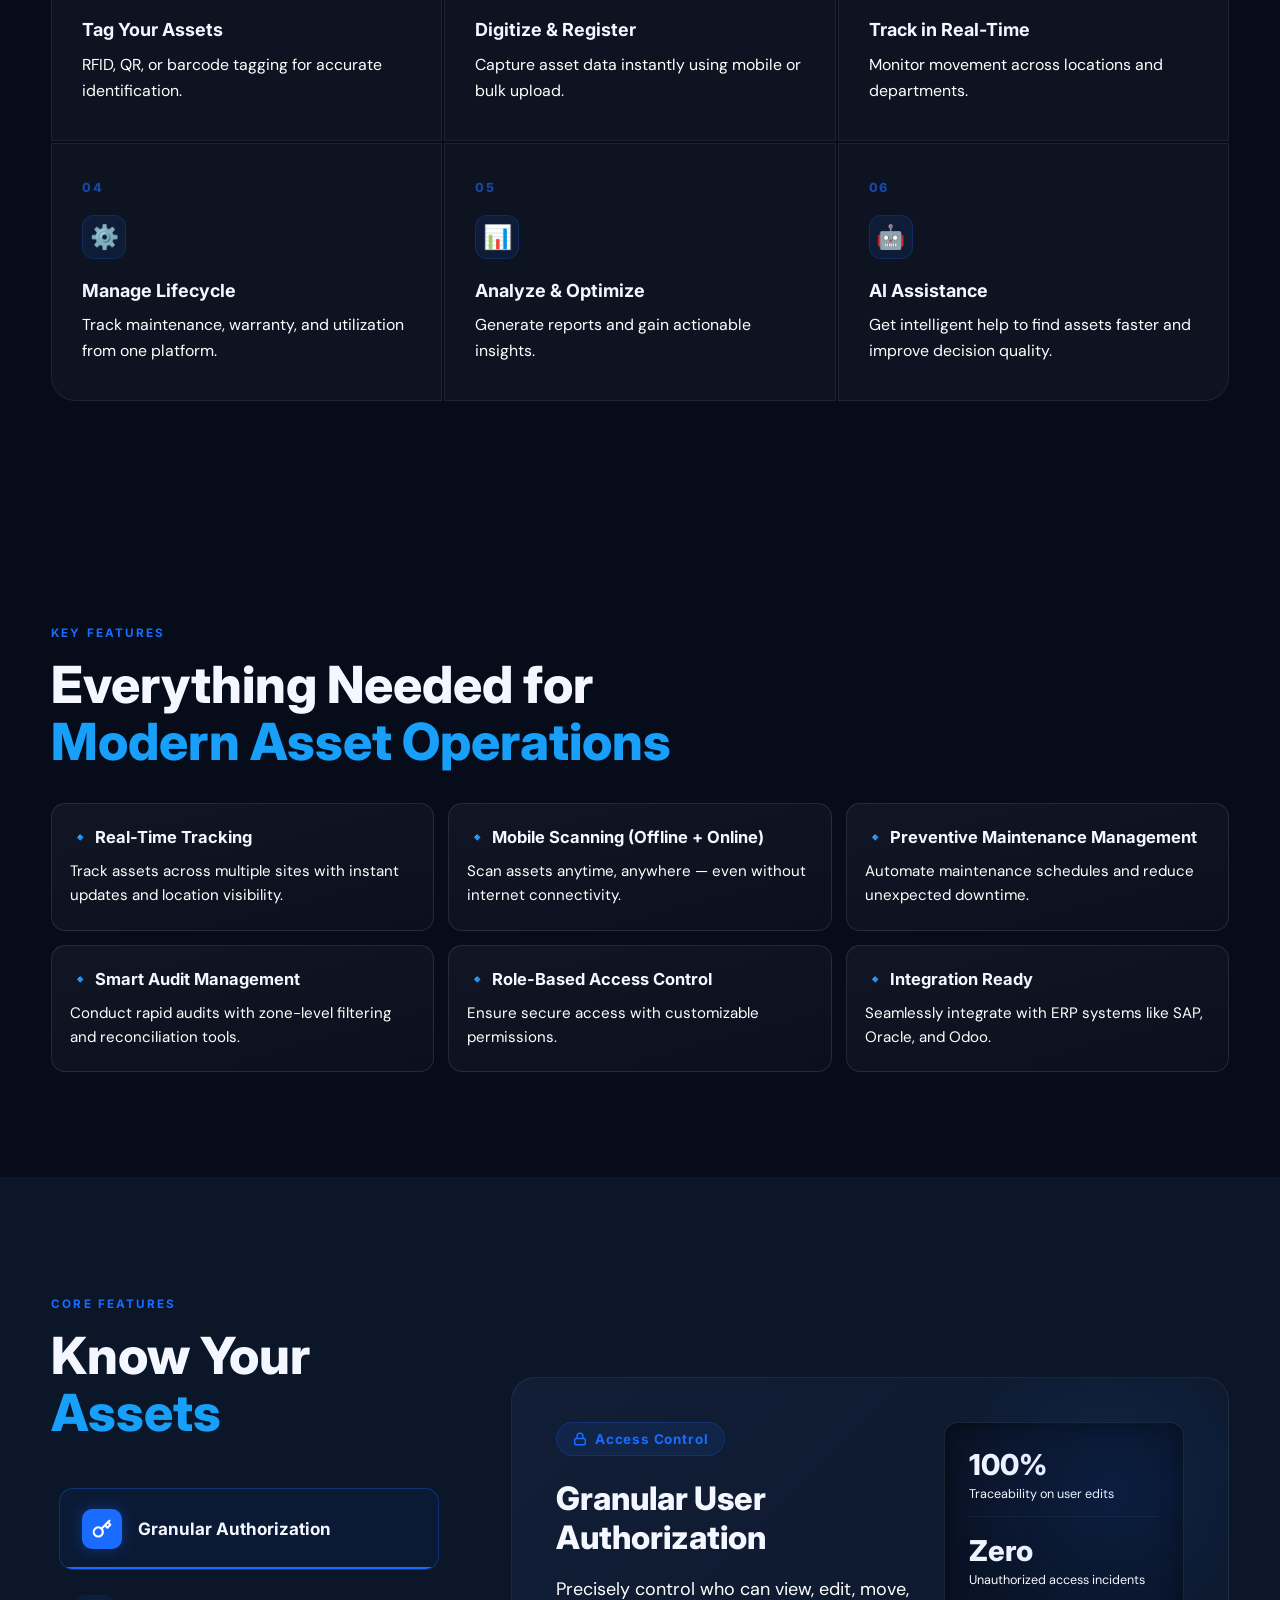
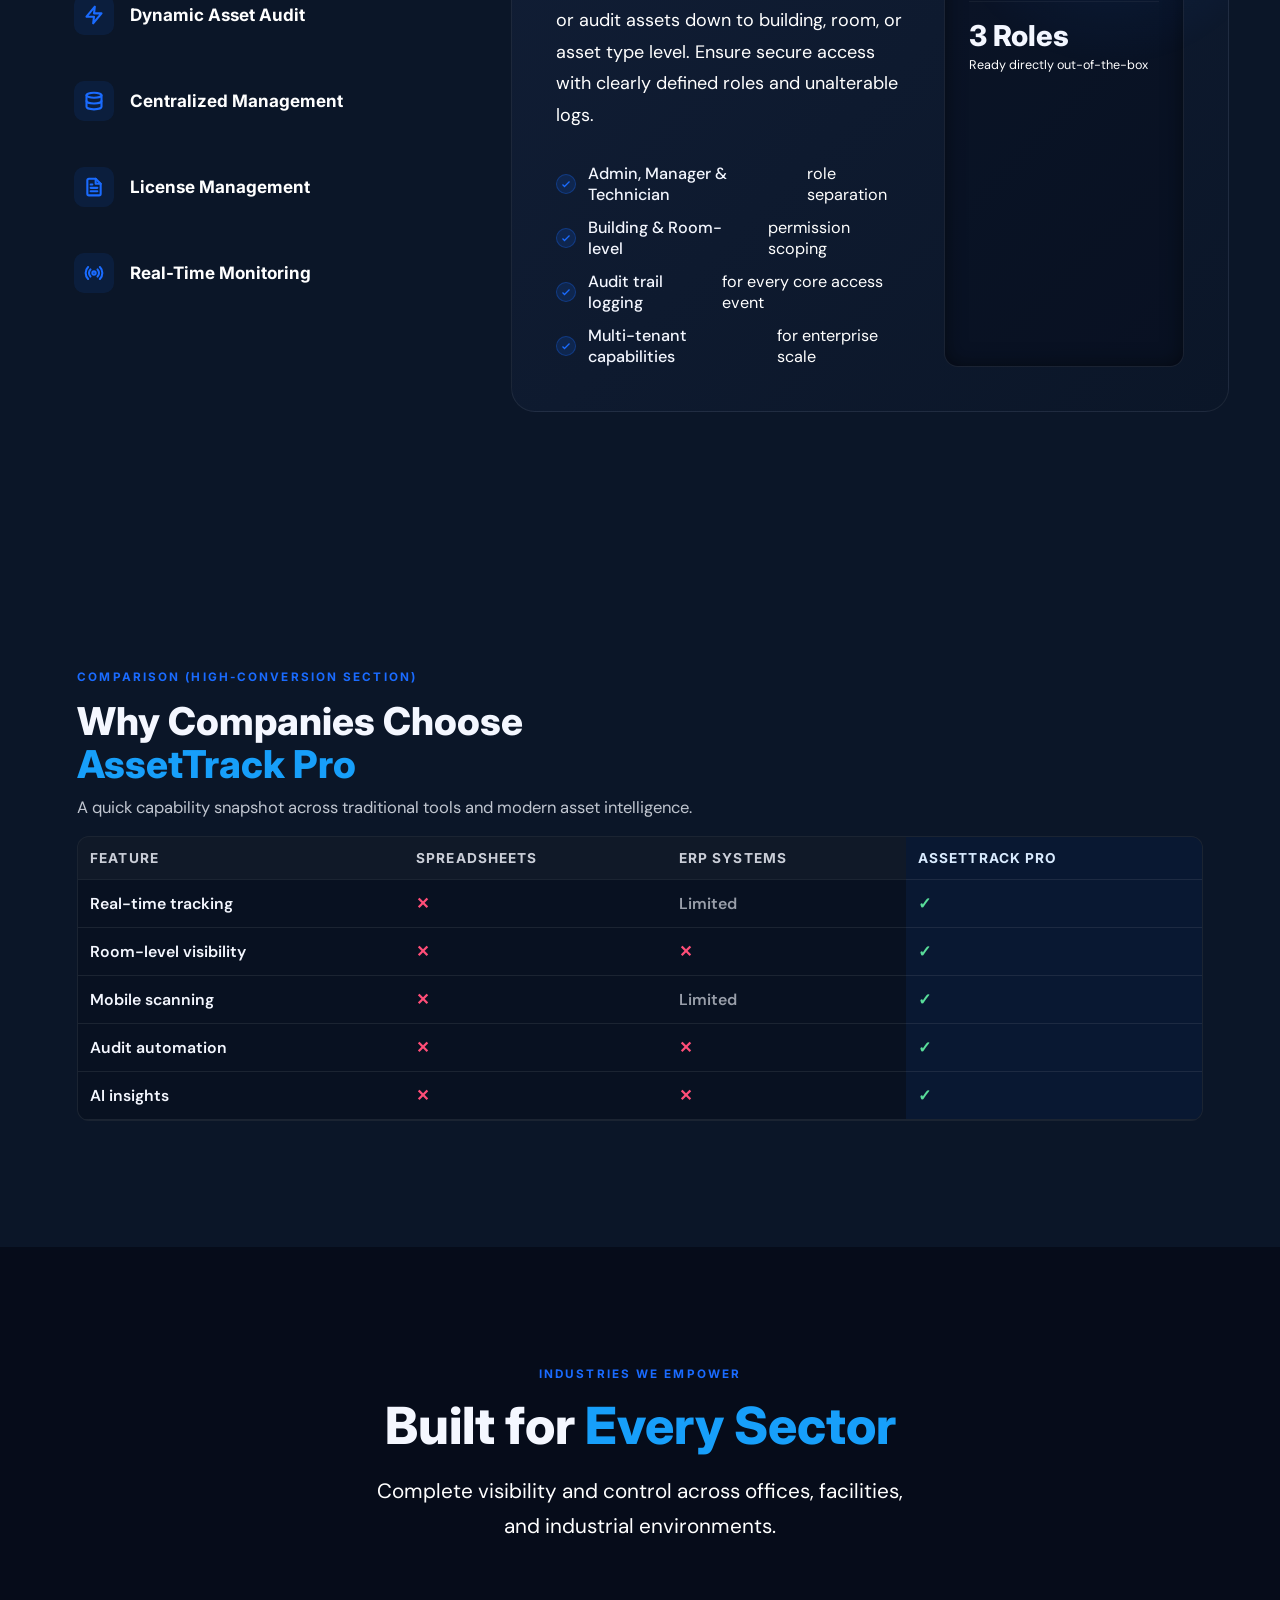
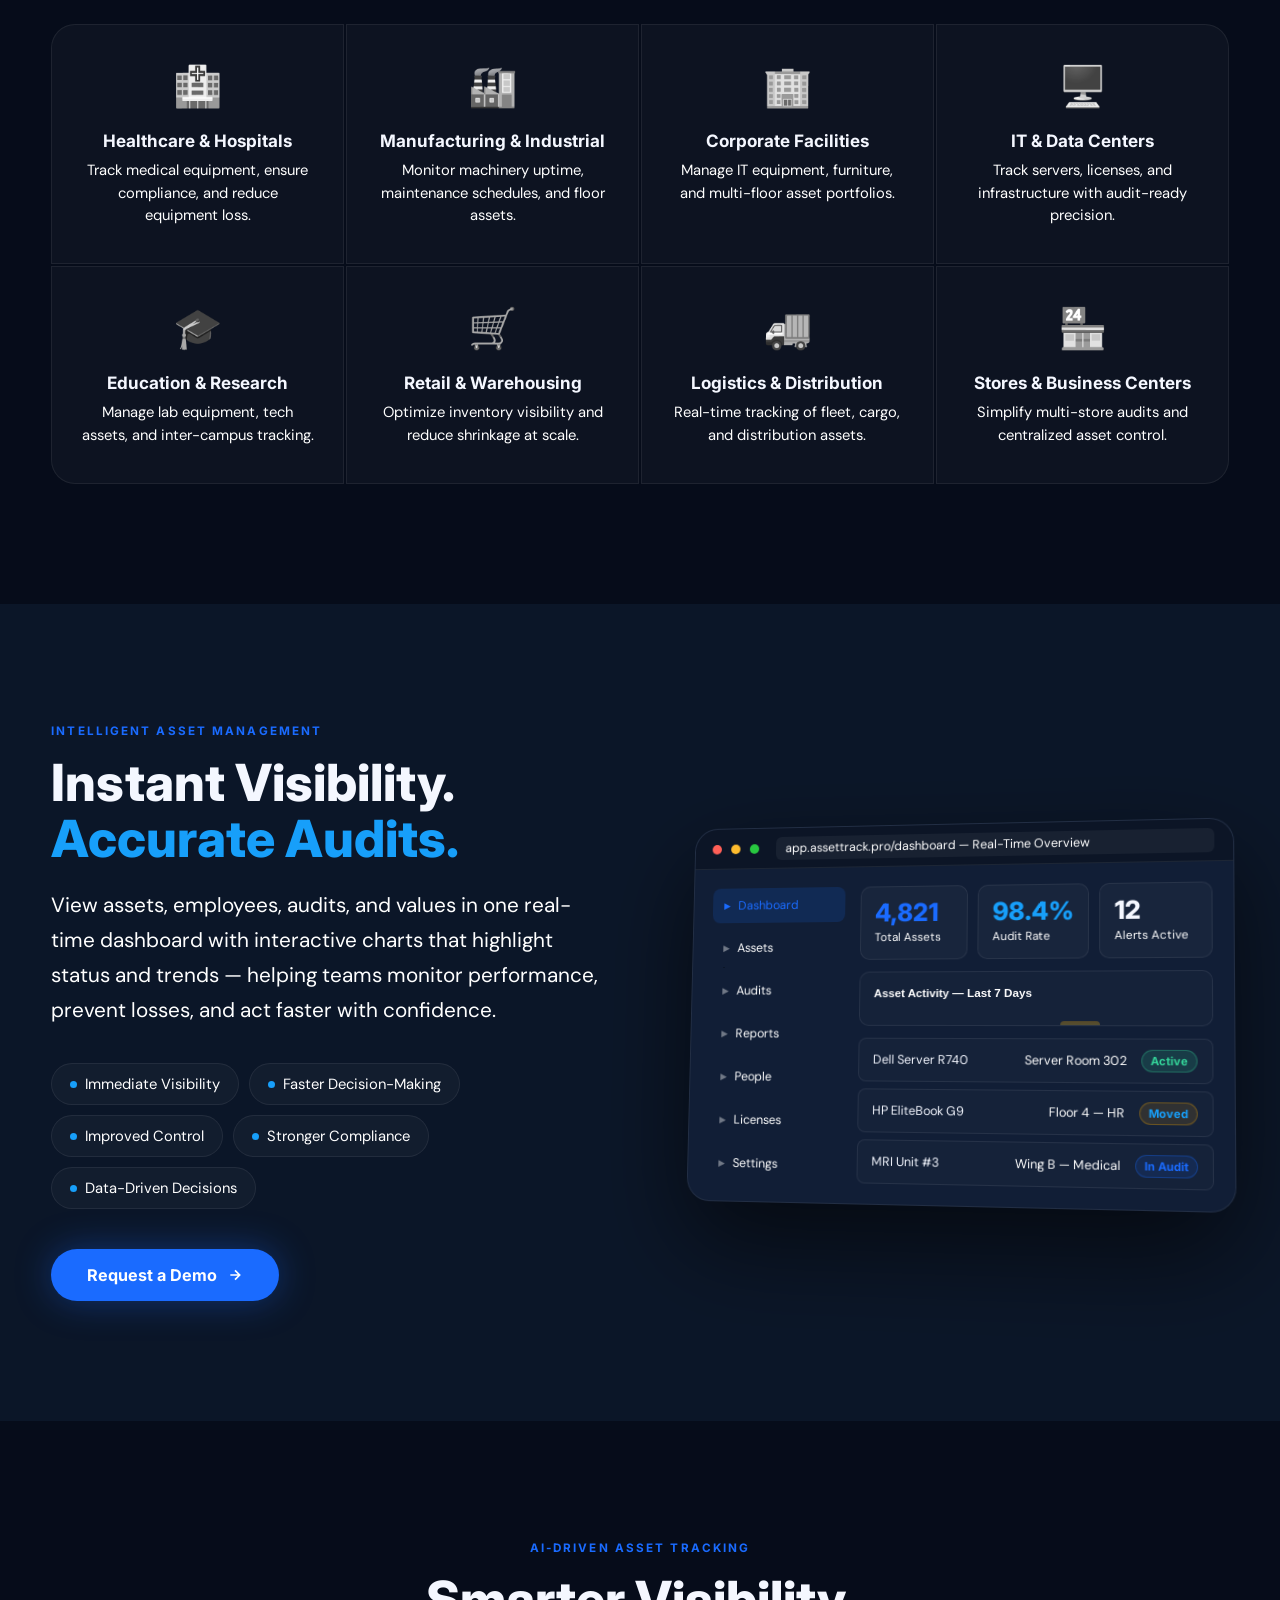
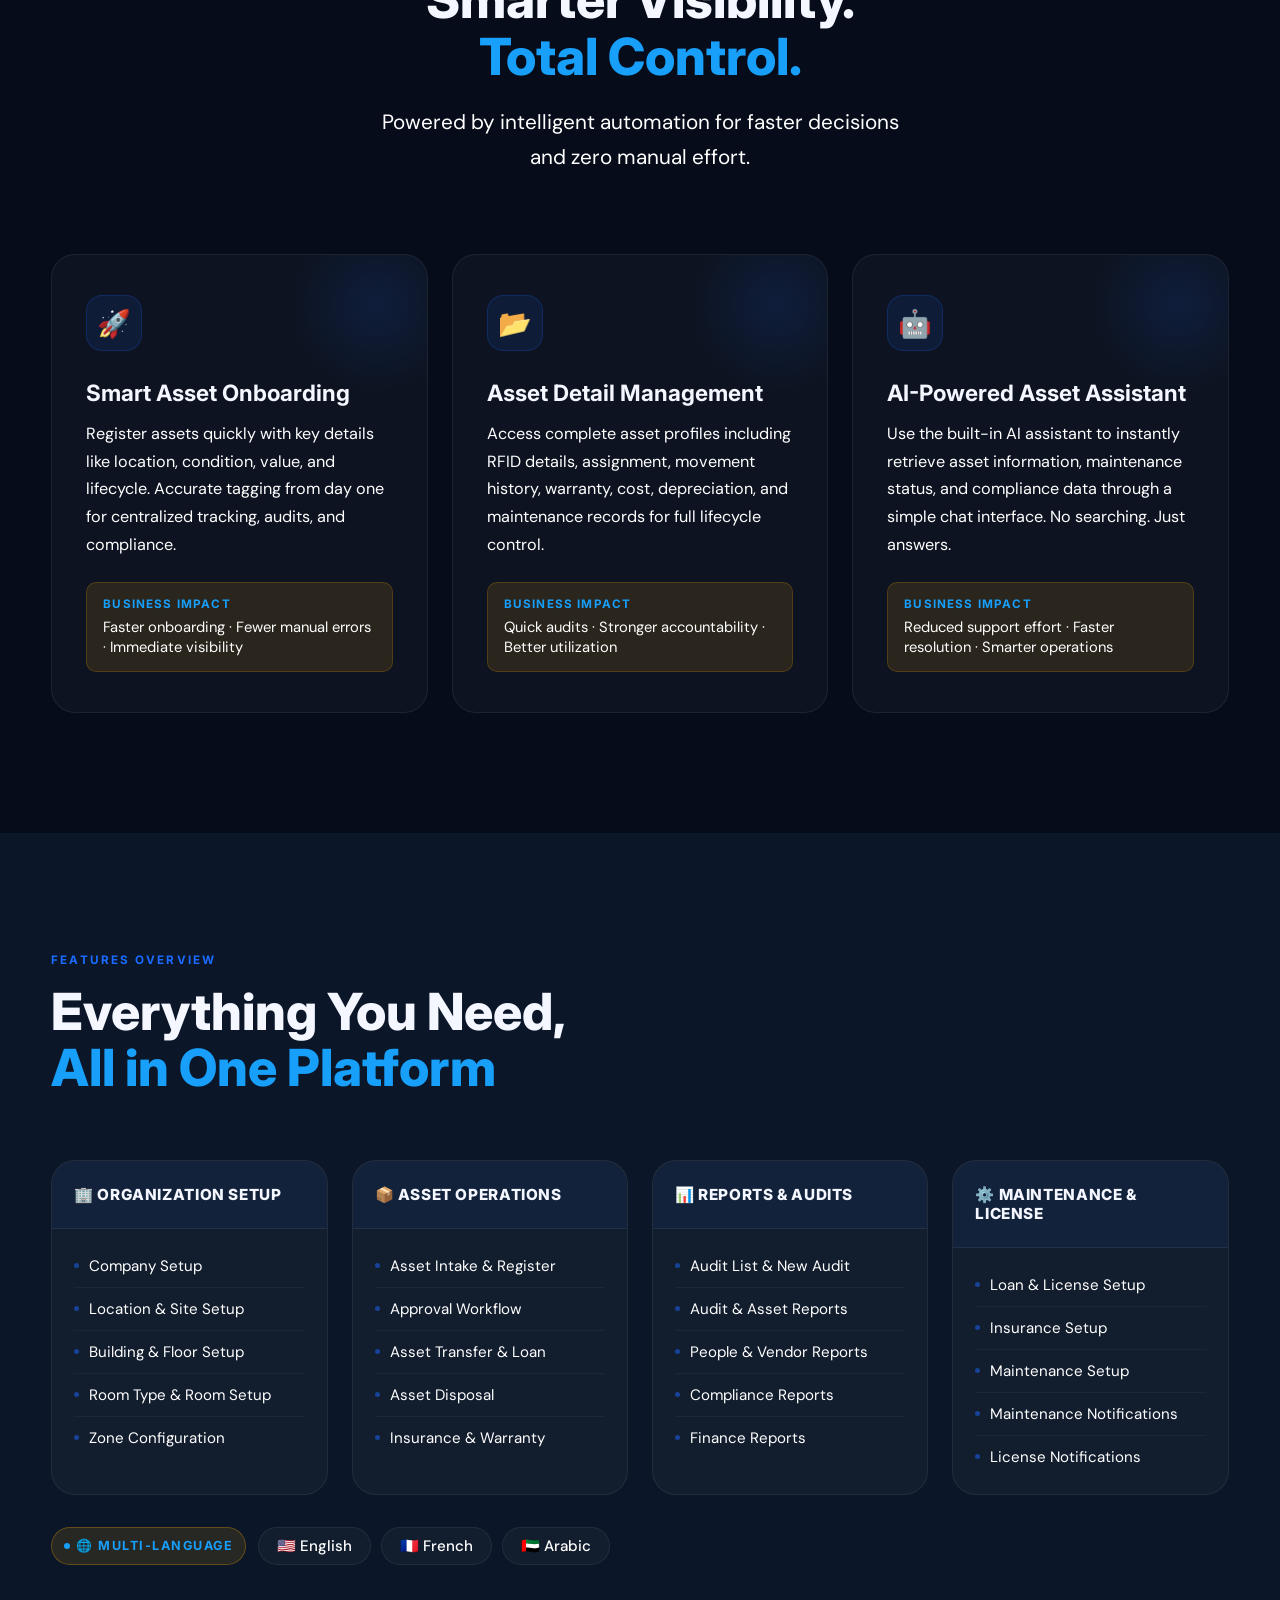
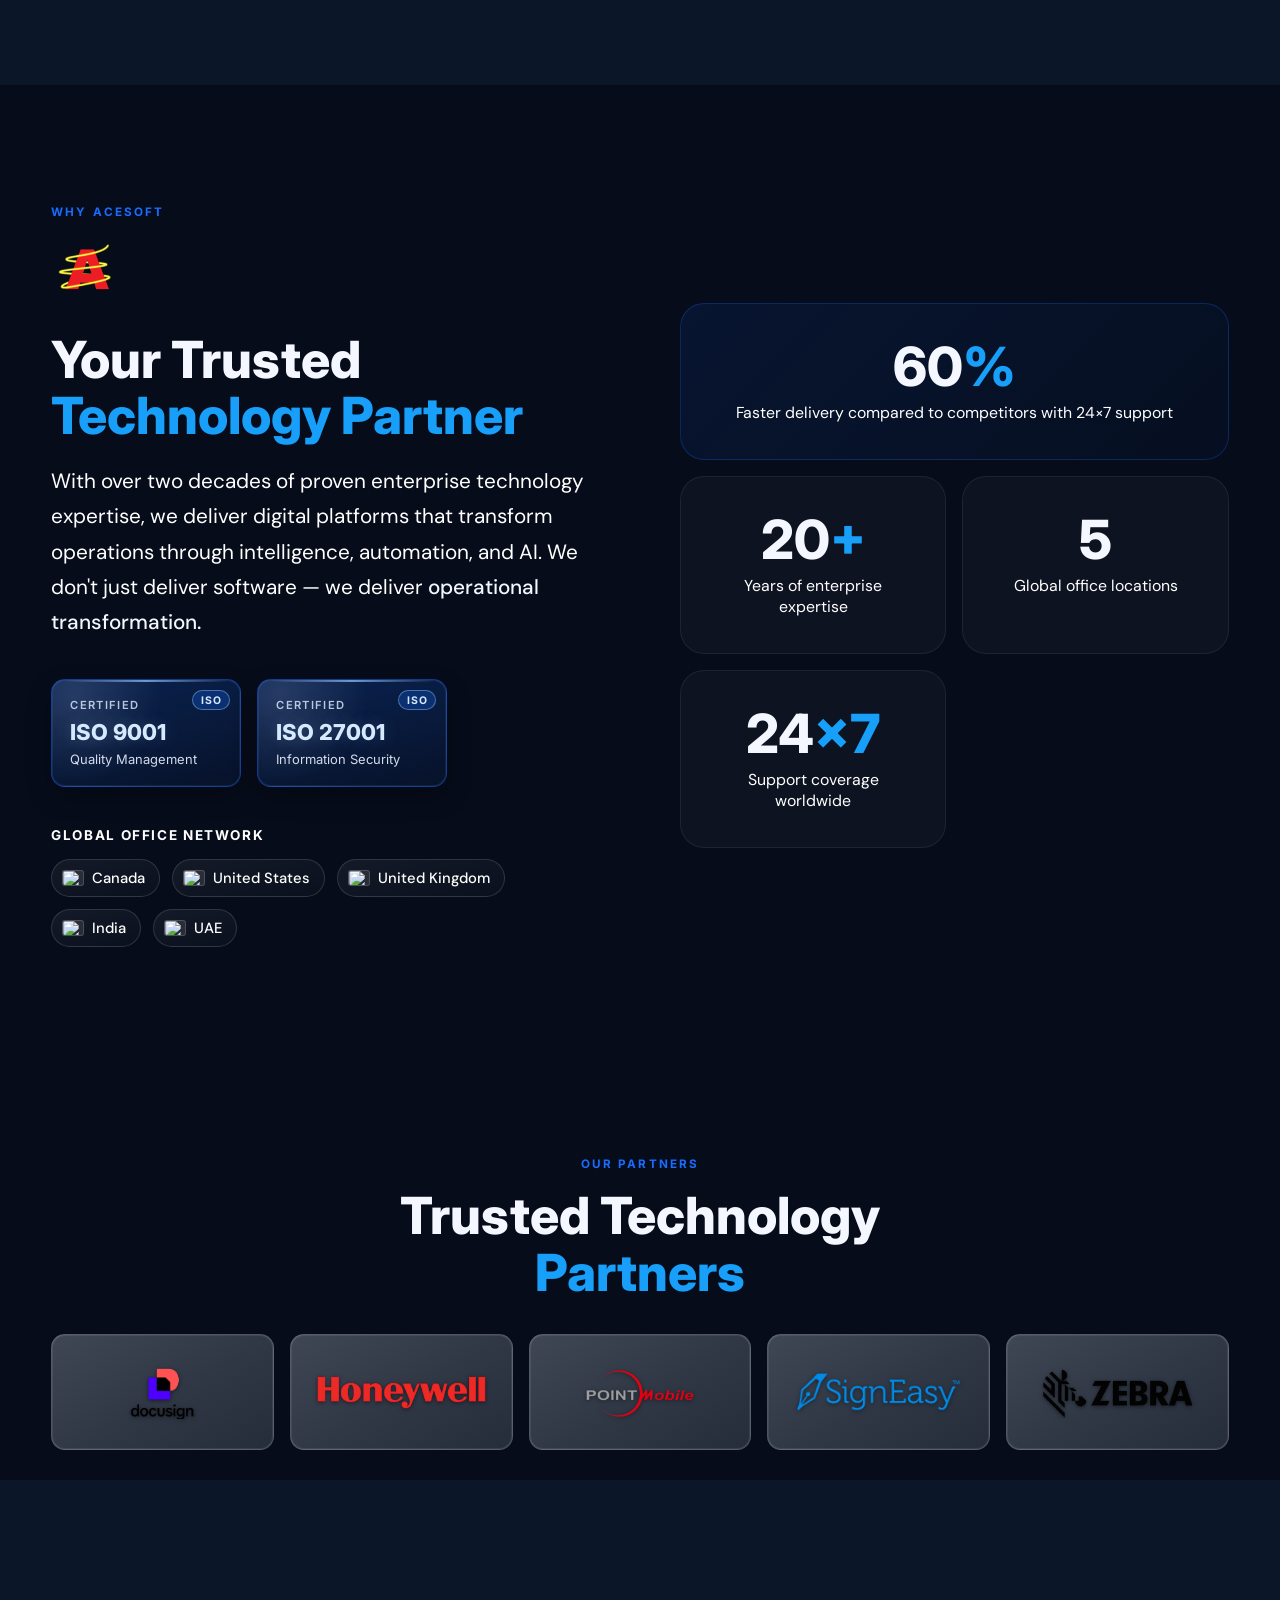
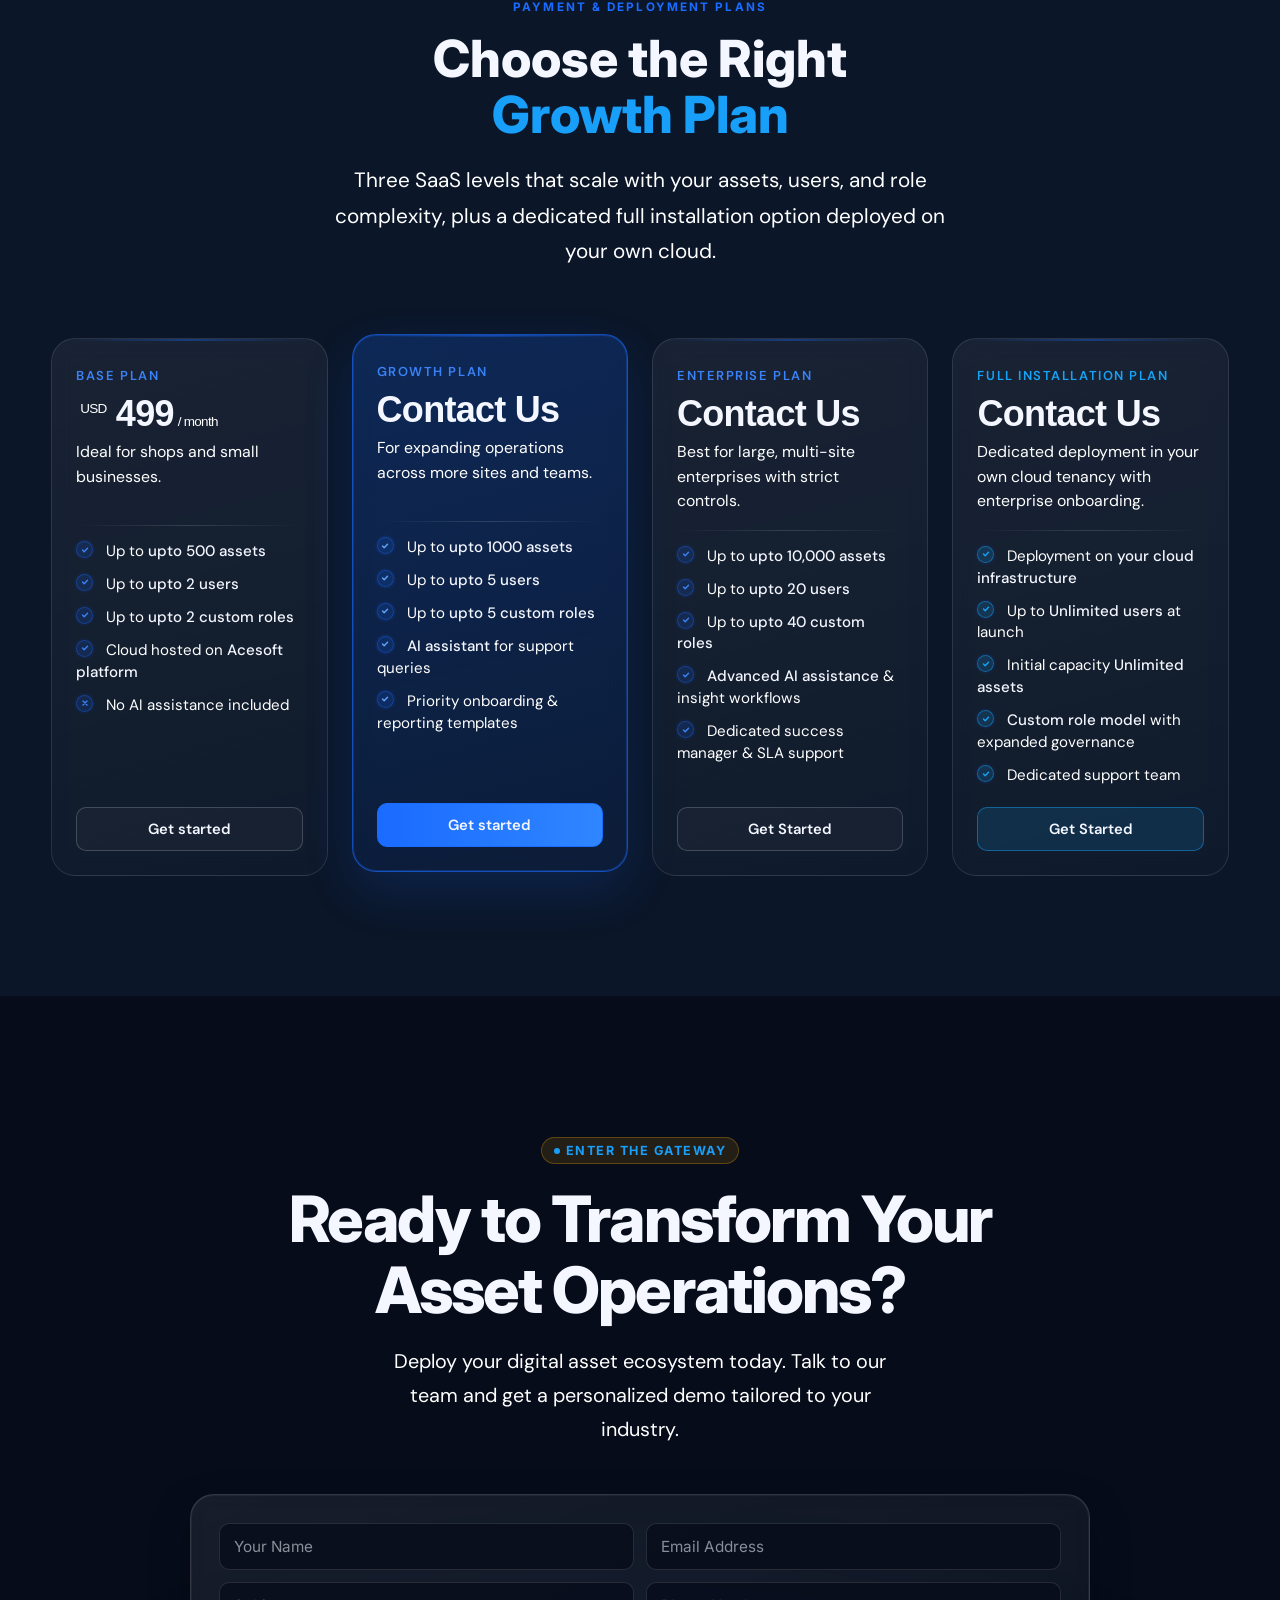
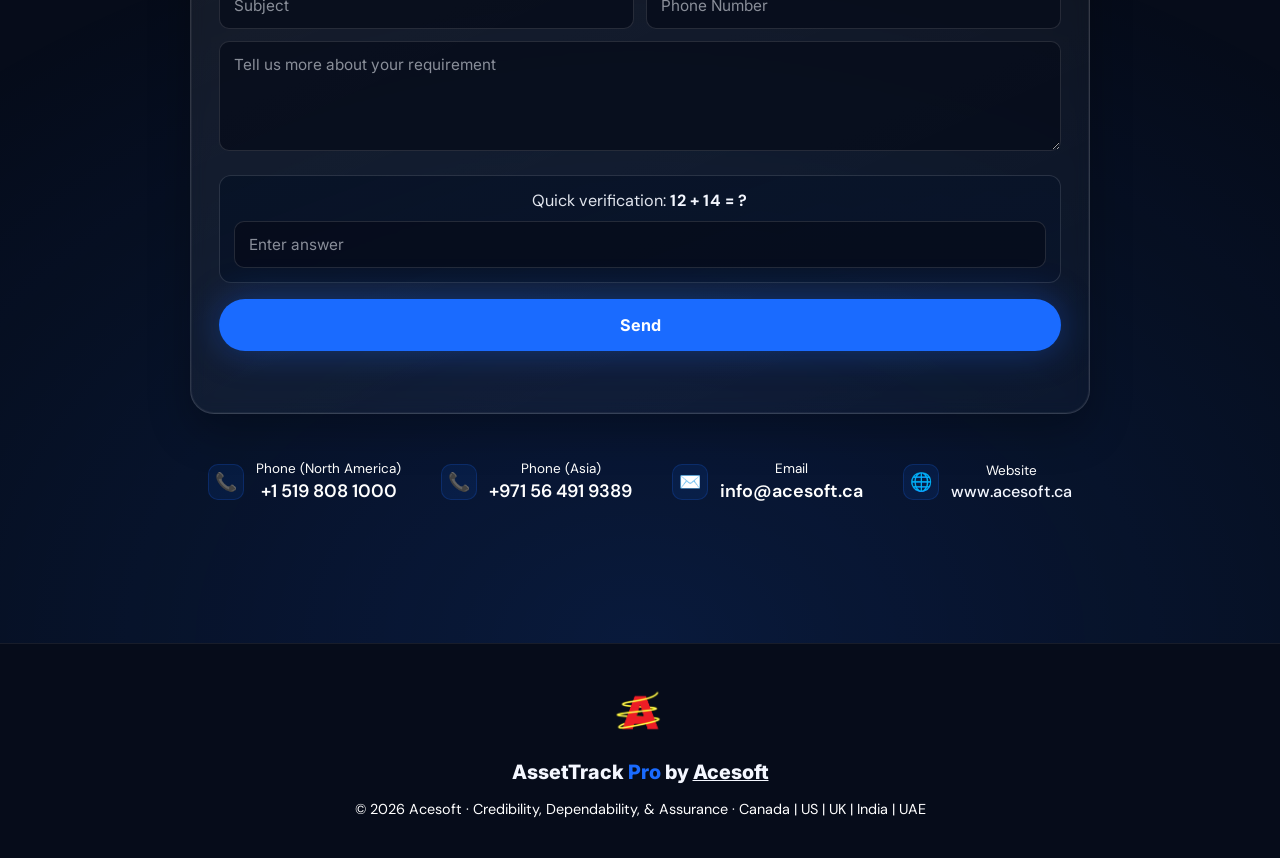
==== commit b2dbf17d: "asset tagging seo updated" ====
--- a/index.html
+++ b/index.html
@@ -6,9 +6,9 @@
     <meta name="viewport" content="width=device-width, initial-scale=1.0">
     <title>Asset Tagging RFID App | RFID Asset Management Software | AssetTrack Pro</title>
     <meta name="description"
-        content="AssetTrack Pro is an AI-powered asset tagging RFID app for enterprises. Tag assets in real time with RFID, QR, and barcode, automate audits, manage maintenance, and control lifecycle operations.">
+        content="AssetTrack Pro is an AI-powered asset tagging RFID app for enterprises. Tag and track assets in real time with RFID, QR, and barcode, automate audits, manage maintenance, and control lifecycle operations.">
     <meta name="keywords"
-        content="asset tagging rfid app, RFID asset tagging software, RFID asset management system, enterprise asset tagging app, real-time asset tagging, fixed asset management software, barcode and QR asset tagging, AI asset tagging platform, asset audit software, asset lifecycle management, asset maintenance tracking, AssetTrack Pro Acesoft">
+        content="asset tagging rfid app, RFID asset tagging software, RFID asset management system, enterprise asset tagging app, real-time asset tracking, fixed asset management software, barcode and QR asset tagging, AI asset tagging platform, asset audit software, asset lifecycle management, asset maintenance tracking, AssetTrack Pro Acesoft, assettagging.ca">
     <meta name="author" content="Acesoft">
     <meta name="robots" content="index, follow, max-image-preview:large, max-snippet:-1, max-video-preview:-1">
     <meta name="googlebot" content="index, follow">
@@ -23,9 +23,9 @@
     <meta name="apple-mobile-web-app-title" content="AssetTrack Pro">
 
     <link rel="canonical" href="https://assettagging.ca/">
+    <link rel="alternate" hreflang="en-CA" href="https://assettagging.ca/">
     <link rel="alternate" hreflang="en" href="https://assettagging.ca/">
     <link rel="alternate" hreflang="x-default" href="https://assettagging.ca/">
-    <link rel="alternate" href="https://assettracking.ca/">
     <link rel="icon" href="./assets/rfid_logo.png" type="image/png">
     <link rel="shortcut icon" href="./assets/rfid_logo.png" type="image/png">
 
@@ -66,7 +66,7 @@
                     "telephone": "+1-519-808-1000",
                     "sameAs": [
                         "https://acesoft.ca/",
-                        "https://assettracking.ca/",
+                        "https://assettagging.ca/",
                         "https://assettagging.ca/"
                     ]
                 },
@@ -158,6 +158,15 @@
             ]
         }
     </script>
+    <!-- Google tag (gtag.js) -->
+<script async src="https://www.googletagmanager.com/gtag/js?id=G-P8JSS6WB04"></script>
+<script>
+  window.dataLayer = window.dataLayer || [];
+  function gtag(){dataLayer.push(arguments);}
+  gtag('js', new Date());
+
+  gtag('config', 'G-P8JSS6WB04');
+</script>
     <link rel="preconnect" href="https://fonts.googleapis.com">
     <link rel="preconnect" href="https://fonts.gstatic.com" crossorigin>
     <link
@@ -1407,7 +1416,7 @@
                     </button>
                     <button class="btn-ghost" style="font-size:1rem;padding:18px 36px">Request a Demo</button>
                 </div> -->
-                <form id="connectForm" class="cta-form" data-endpoint="/ajax/contact-handler.php" data-recaptcha-site-key="6Let7CEpAAAAAAWcuci5SW_v6v6vc2jzb68nxvzW">
+                <form id="connectForm" class="cta-form" data-endpoint="/ajax/contact-handler.php">
                     <div class="cta-form__grid">
                         <input type="text" name="name" placeholder="Your Name" required>
                         <input type="email" name="email" placeholder="Email Address" required>
@@ -1416,7 +1425,10 @@
                     </div>
                     <textarea name="details" placeholder="Tell us more about your requirement" rows="4" required></textarea>
                     <div class="cta-form__captcha">
-                        <div class="g-recaptcha" data-sitekey="6Le60LgsAAAAAMhd4E5vf-dhzxCwbqMkGSrIA-jm"></div>
+                        <label class="cta-form__captcha-label" for="mathAnswer">Quick verification: <strong id="mathQuestion">Loading question...</strong></label>
+                        <input id="mathAnswer" type="number" name="math_answer" placeholder="Enter answer" inputmode="numeric" required>
+                        <input type="hidden" name="math_num_1" value="">
+                        <input type="hidden" name="math_num_2" value="">
                         <input type="hidden" name="form_started_at" value="">
                         <input class="bot-trap" type="text" name="website" tabindex="-1" autocomplete="off" aria-hidden="true">
                     </div>
@@ -1502,7 +1514,6 @@
             }, 700);
         }
     </script>
-    <script src="https://www.google.com/recaptcha/api.js" async defer></script>
     <script src="main.js"></script>
 
 </body>
--- a/style.css
+++ b/style.css
@@ -2687,14 +2687,16 @@
   background: linear-gradient(160deg, rgba(7, 18, 38, .86), rgba(9, 20, 42, .66));
 }
 
-.cta-form__captcha .g-recaptcha {
-  display: inline-block;
-  border-radius: 10px;
-  overflow: hidden;
-}
-
-.cta-form__captcha iframe {
-  border-radius: 10px;
+.cta-form__captcha-label {
+  display: block;
+  margin-bottom: 10px;
+  font-size: .9rem;
+  color: rgba(244, 247, 255, .92);
+}
+
+.cta-form__captcha strong {
+  color: var(--white);
+  letter-spacing: .2px;
 }
 
 .bot-trap {
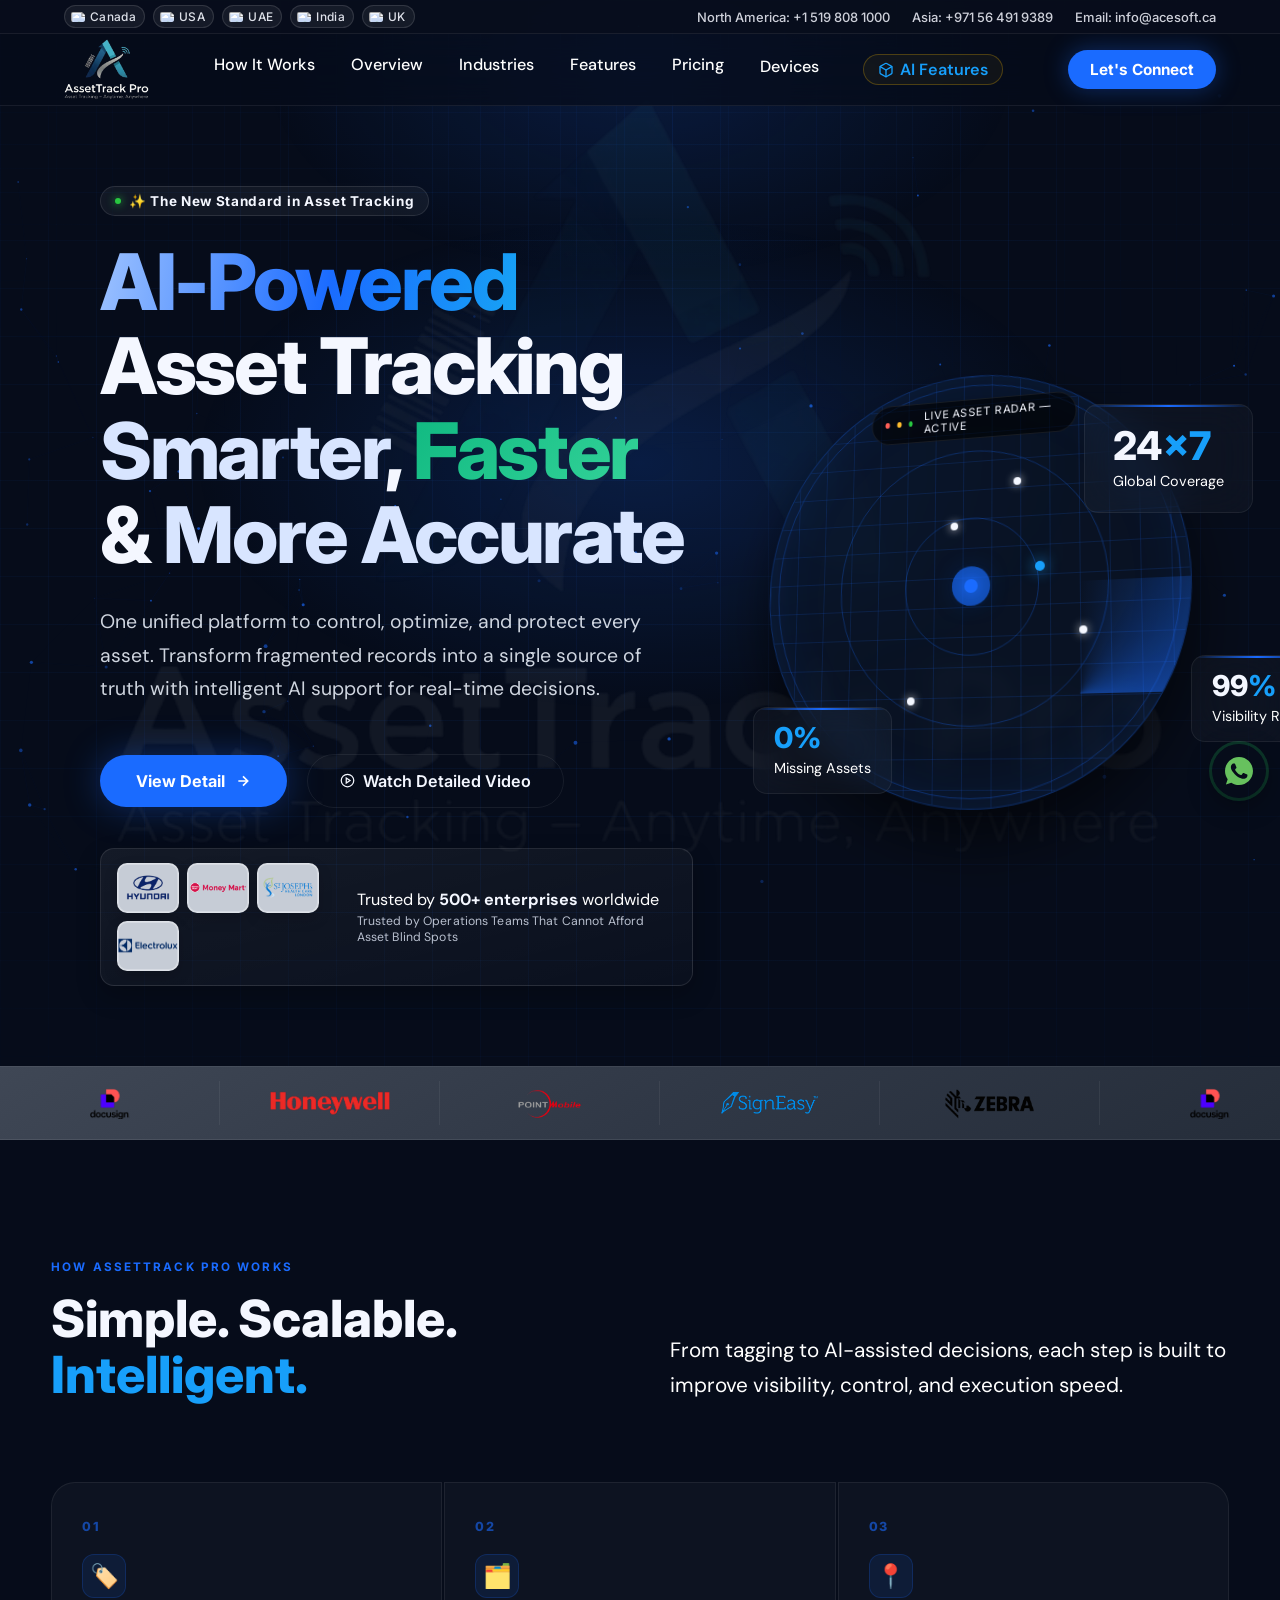
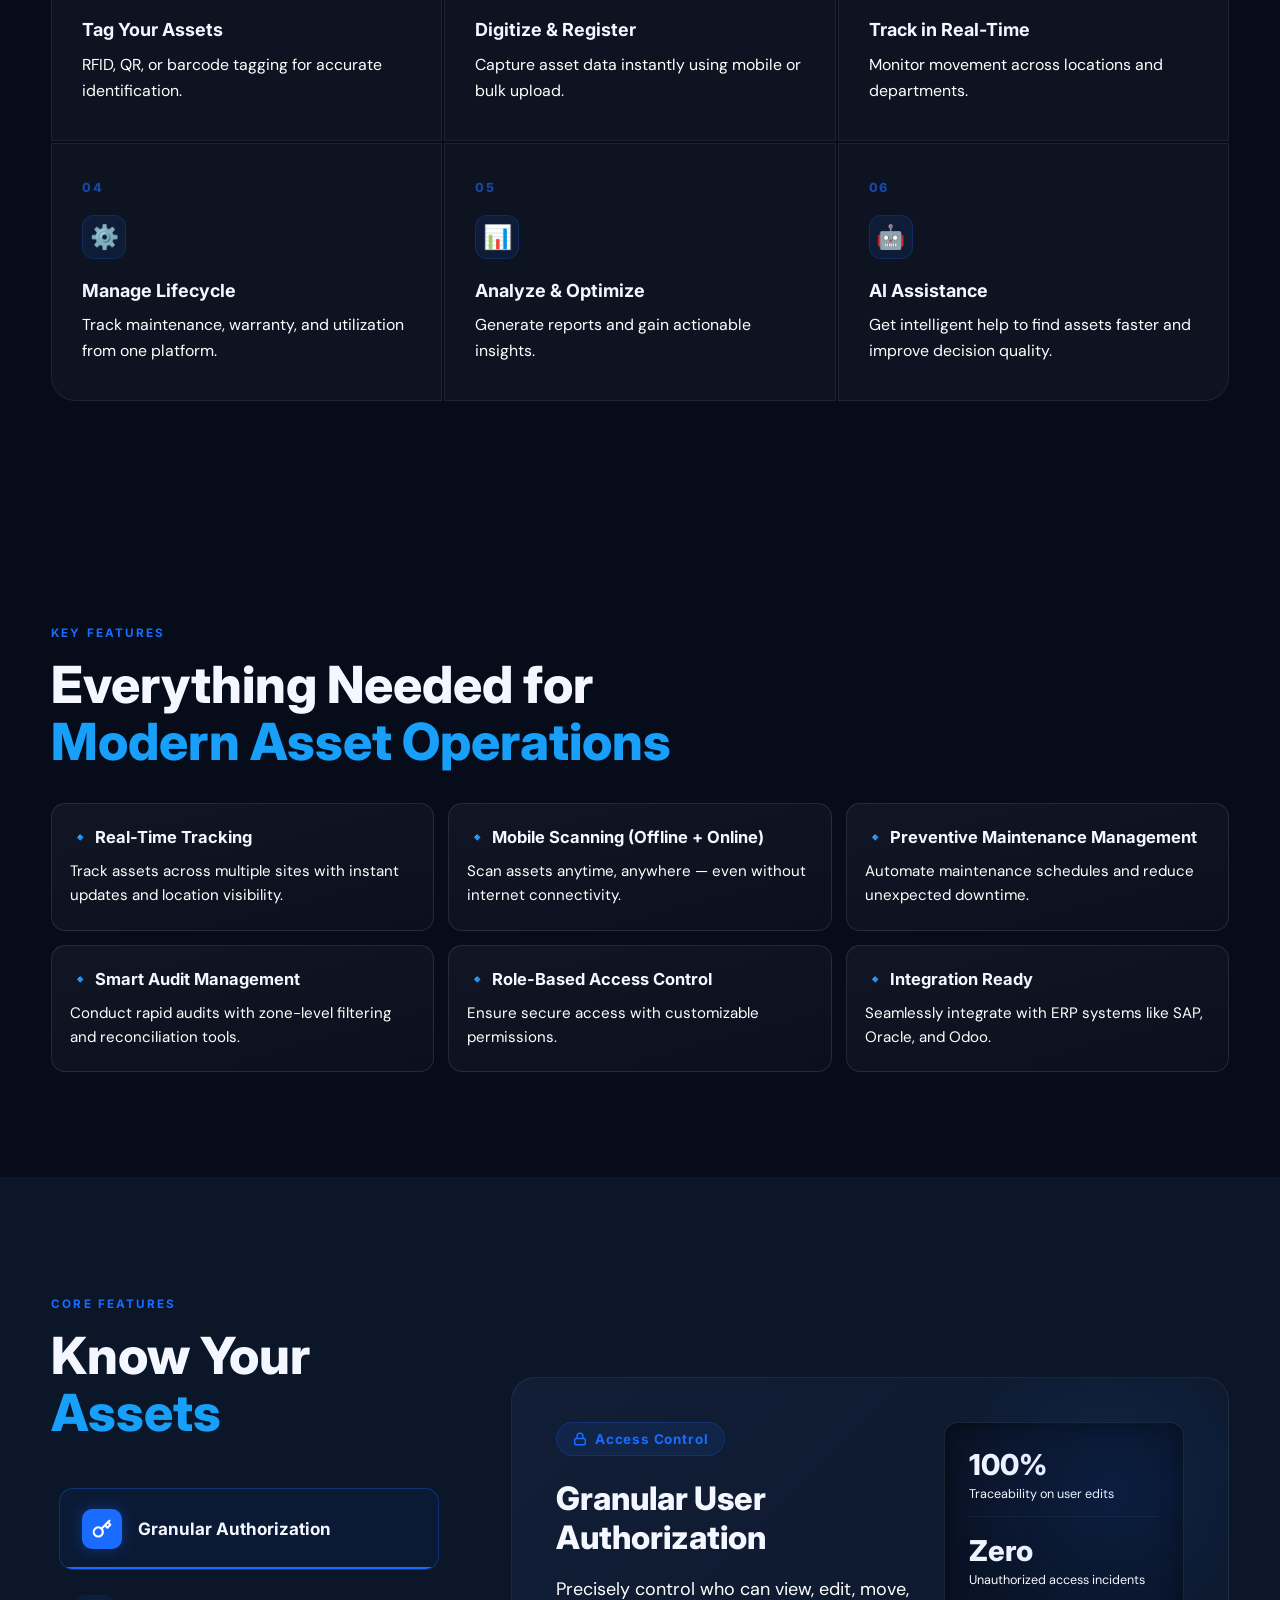
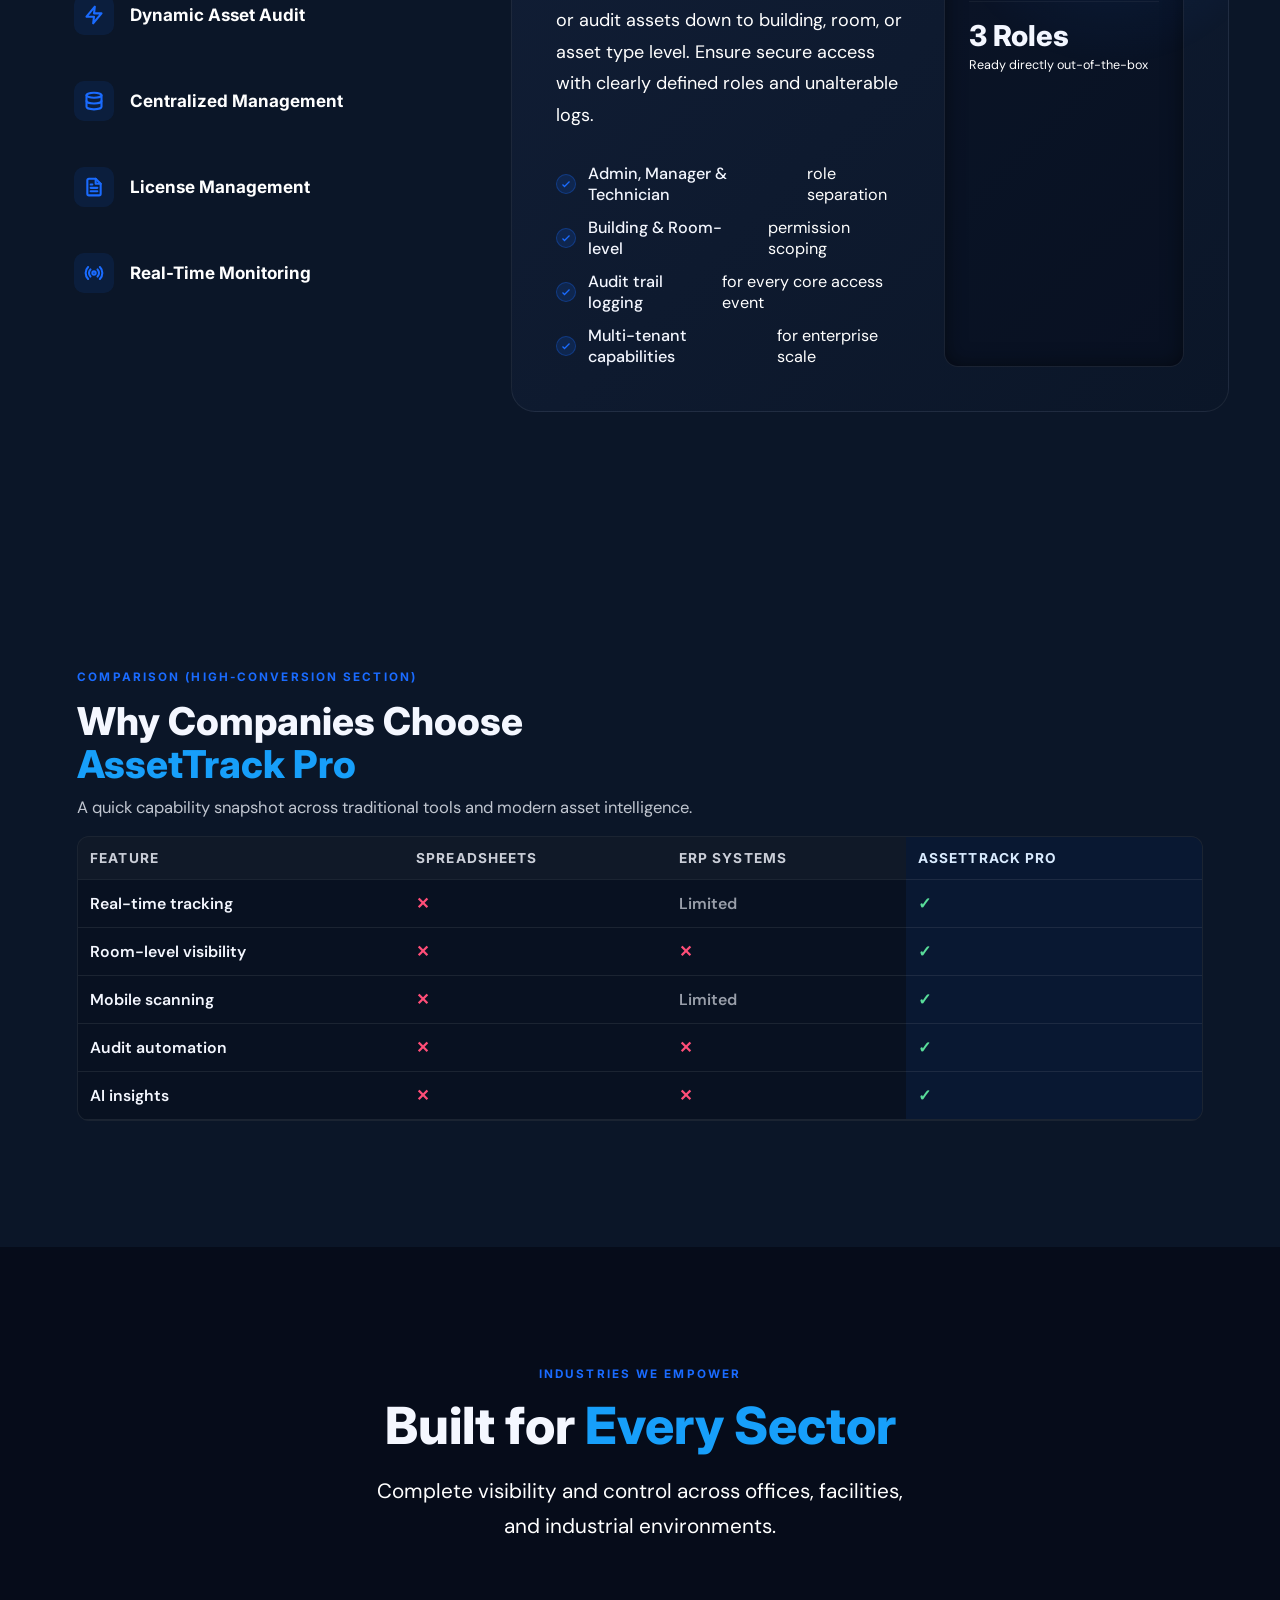
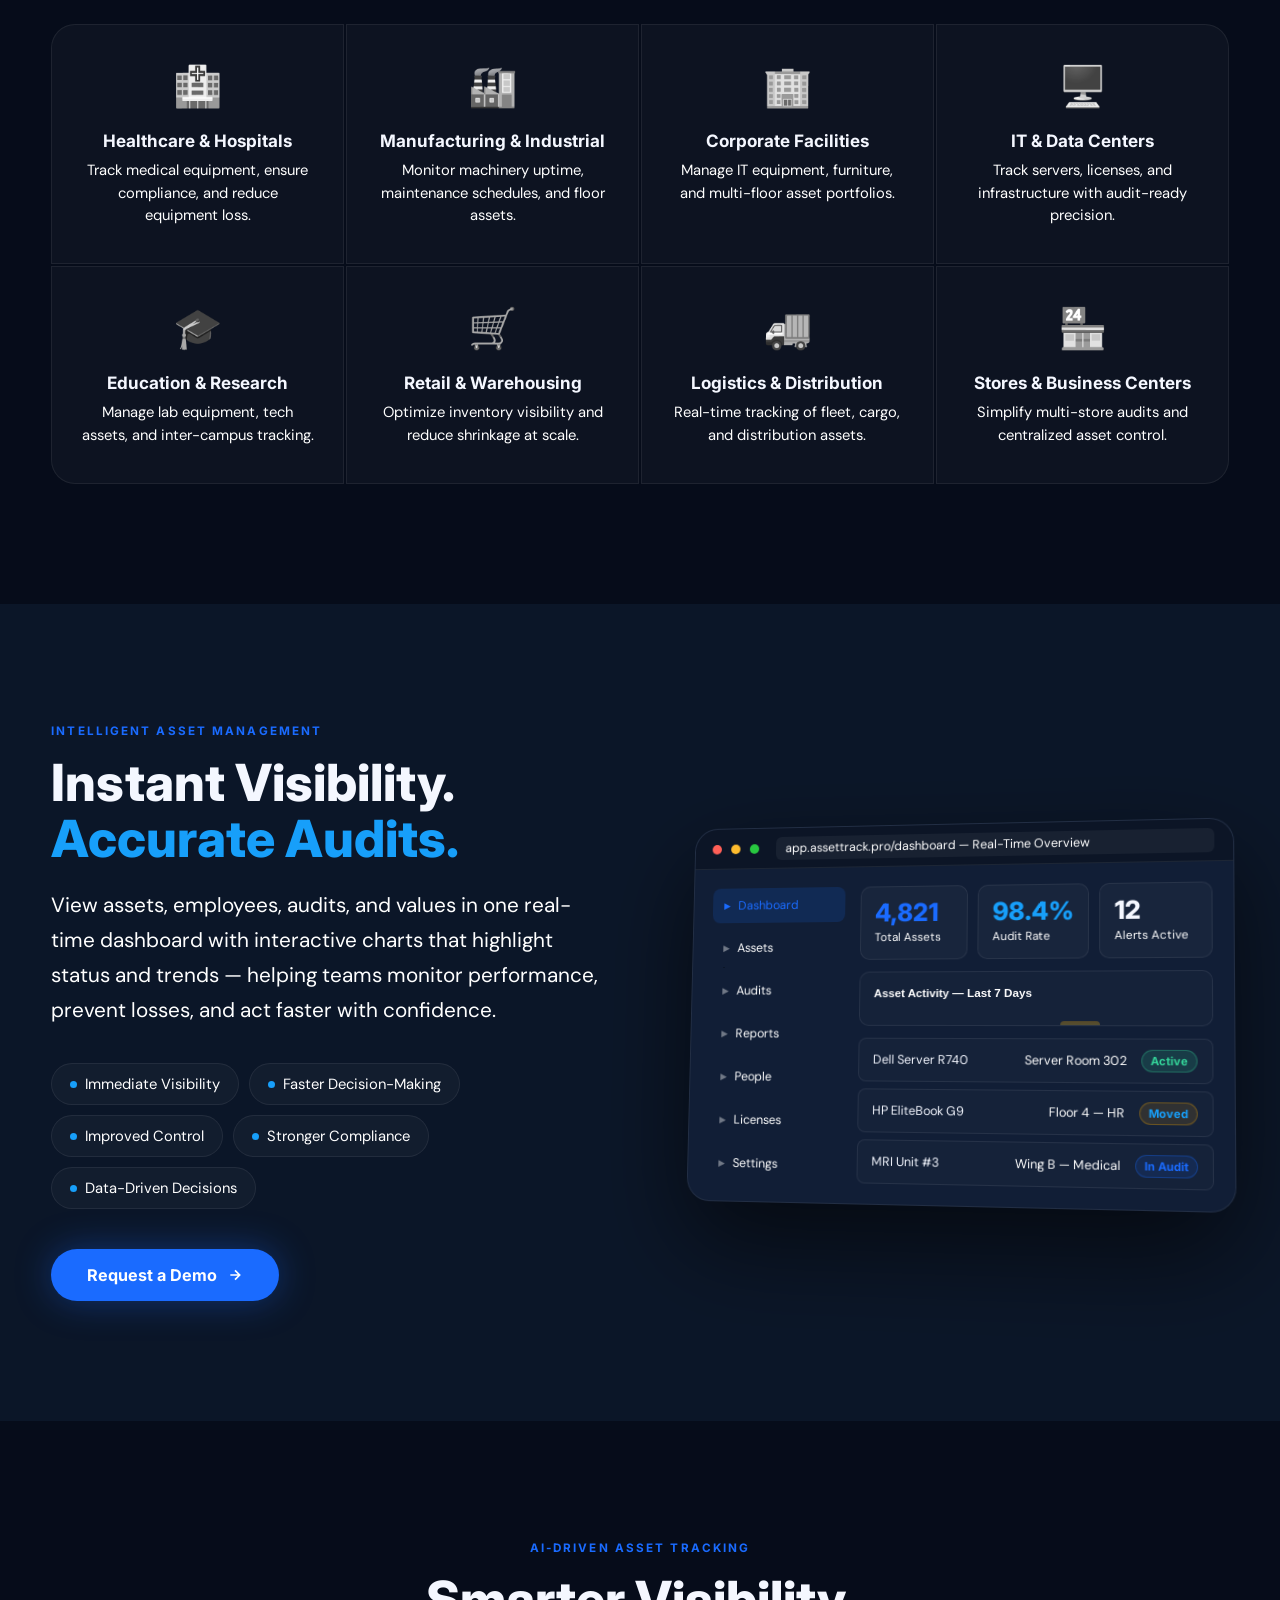
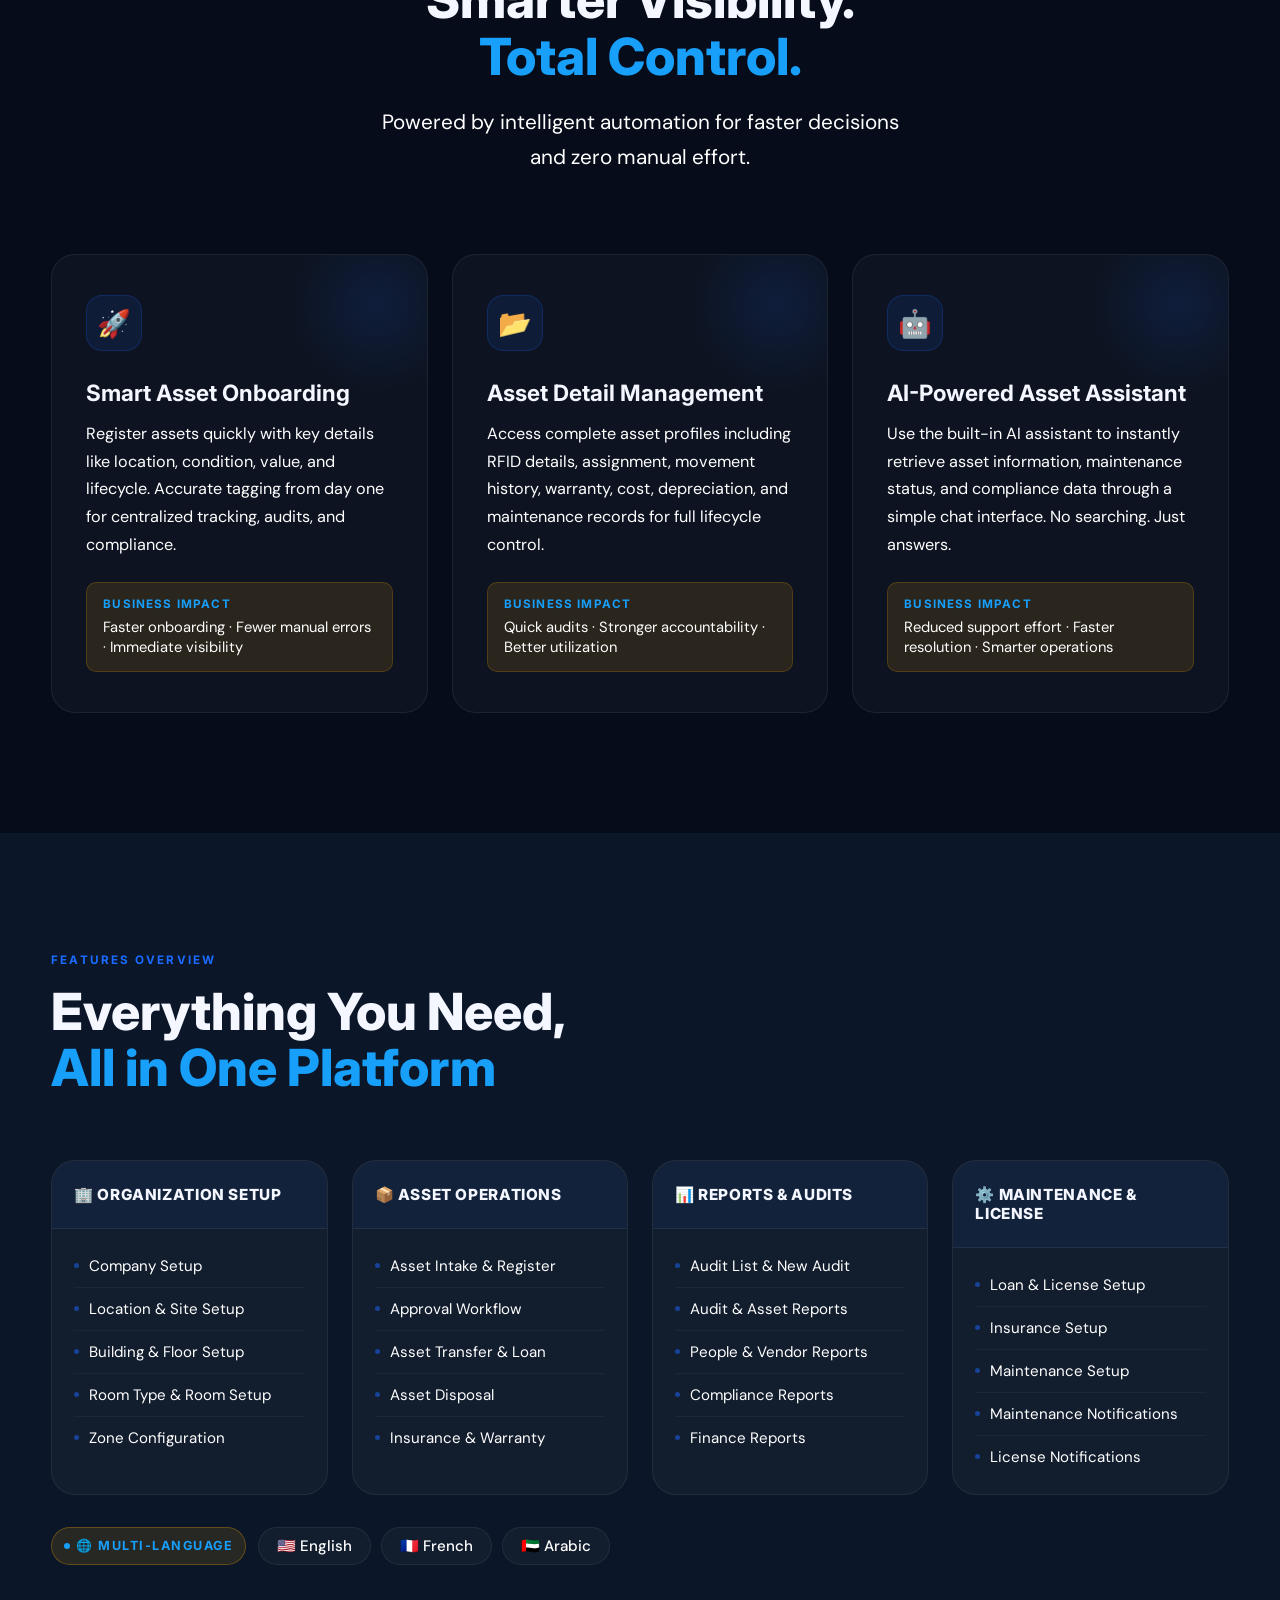
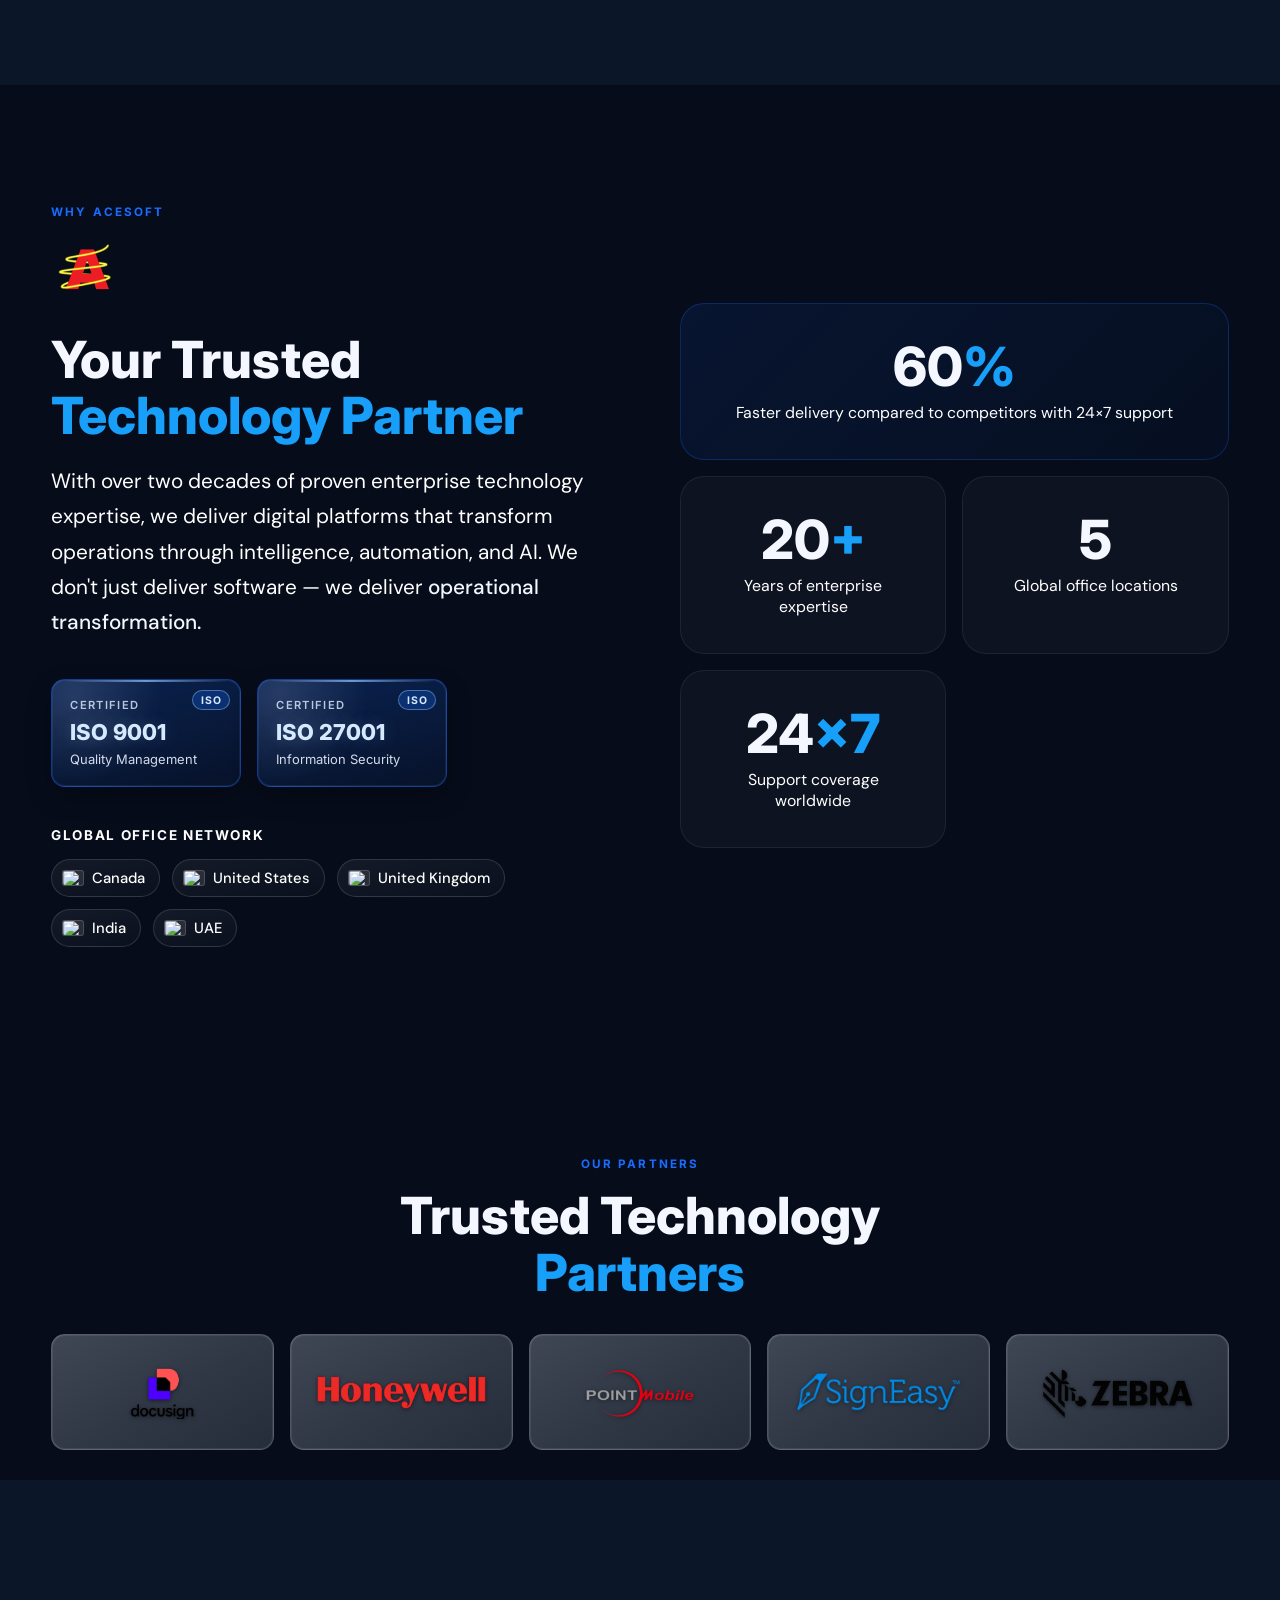
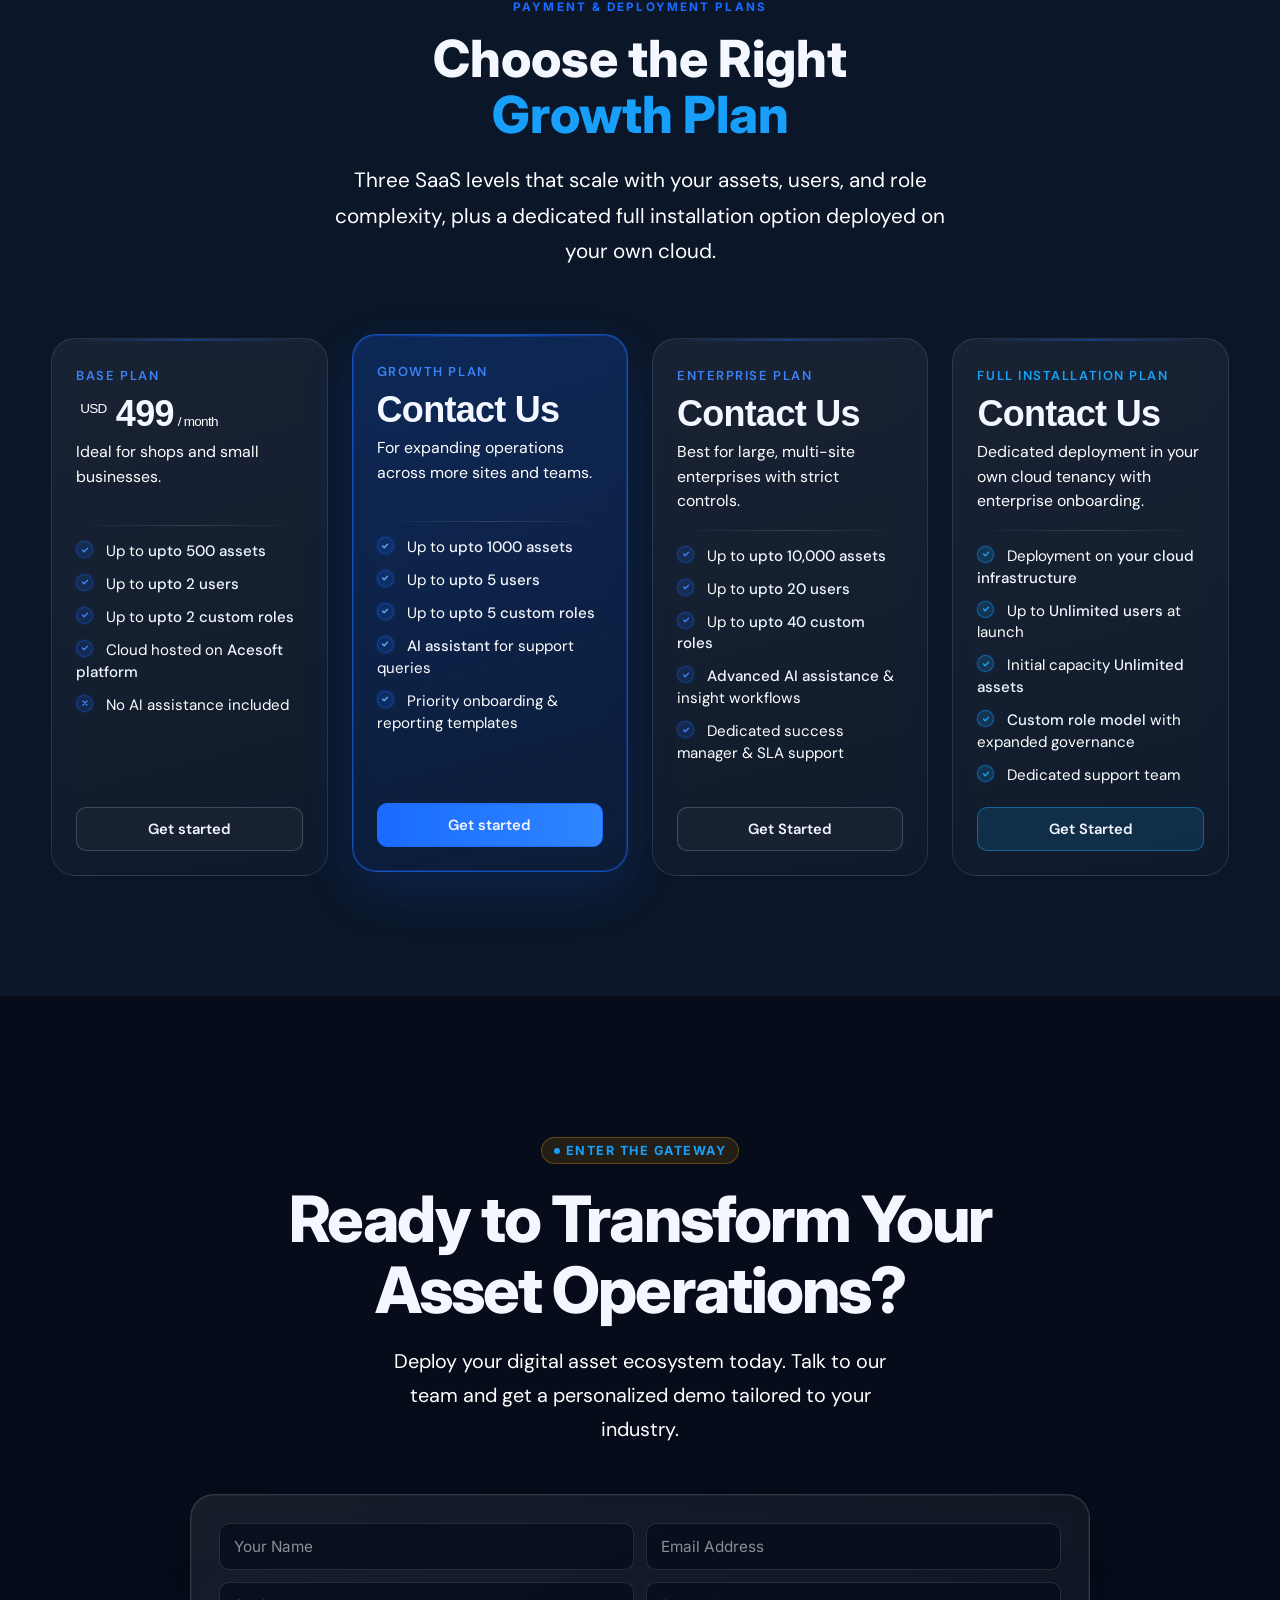
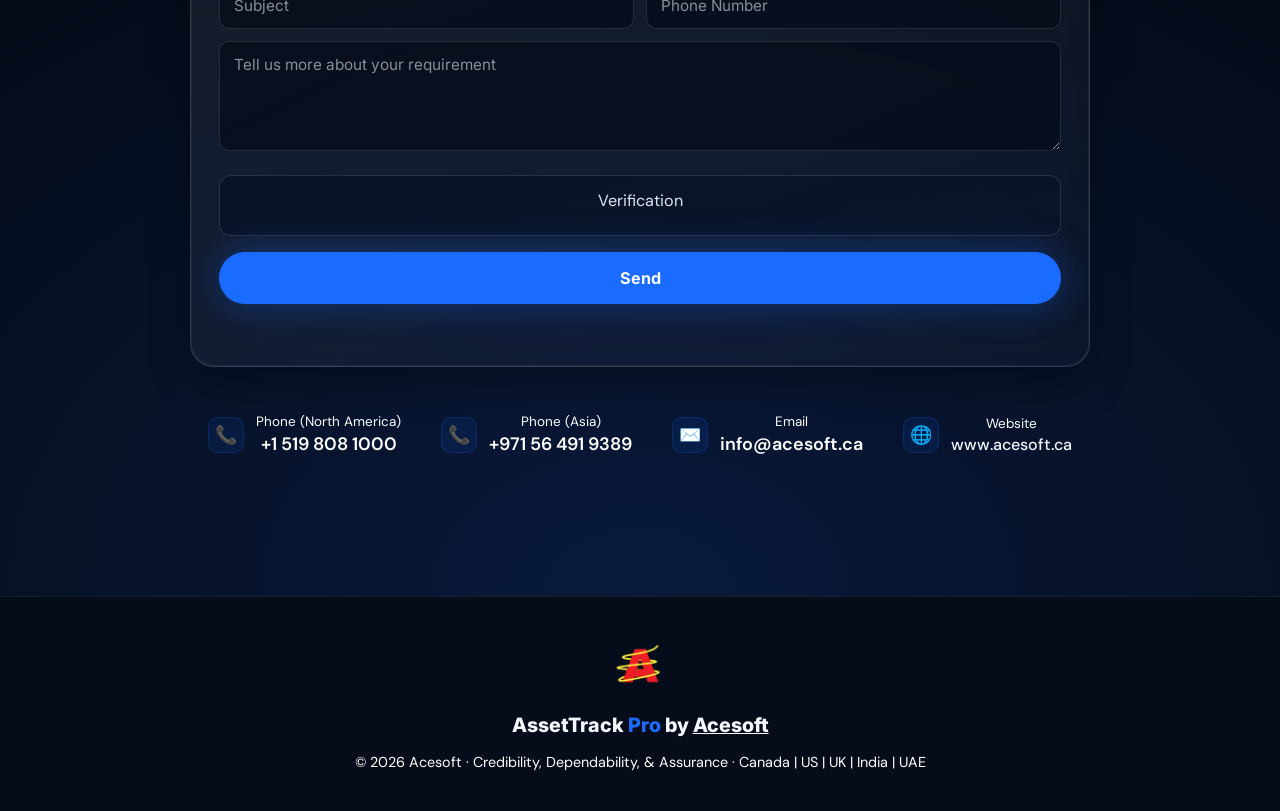
==== commit 88278a4a: "asset tagging seo updated" ====
--- a/index.html
+++ b/index.html
@@ -4,11 +4,11 @@
 <head>
     <meta charset="UTF-8">
     <meta name="viewport" content="width=device-width, initial-scale=1.0">
-    <title>Asset Tagging RFID App | RFID Asset Management Software | AssetTrack Pro</title>
+    <title>Asset Tracking RFID App | RFID Asset Management Software | AssetTrack Pro</title>
     <meta name="description"
-        content="AssetTrack Pro is an AI-powered asset tagging RFID app for enterprises. Tag and track assets in real time with RFID, QR, and barcode, automate audits, manage maintenance, and control lifecycle operations.">
+        content="AssetTrack Pro is an AI-powered asset tracking RFID app for enterprises. Track assets in real time with RFID, QR, and barcode, automate audits, manage maintenance, and control lifecycle operations.">
     <meta name="keywords"
-        content="asset tagging rfid app, RFID asset tagging software, RFID asset management system, enterprise asset tagging app, real-time asset tracking, fixed asset management software, barcode and QR asset tagging, AI asset tagging platform, asset audit software, asset lifecycle management, asset maintenance tracking, AssetTrack Pro Acesoft, assettagging.ca">
+        content="asset tracking rfid app, RFID asset tracking software, RFID asset management system, enterprise asset tracking app, real-time asset tracking, fixed asset management software, barcode and QR asset tracking, AI asset tracking platform, asset audit software, asset lifecycle management, asset maintenance tracking, AssetTrack Pro Acesoft, assettracking.ca">
     <meta name="author" content="Acesoft">
     <meta name="robots" content="index, follow, max-image-preview:large, max-snippet:-1, max-video-preview:-1">
     <meta name="googlebot" content="index, follow">
@@ -22,32 +22,32 @@
     <meta name="apple-mobile-web-app-status-bar-style" content="black-translucent">
     <meta name="apple-mobile-web-app-title" content="AssetTrack Pro">
 
-    <link rel="canonical" href="https://assettagging.ca/">
-    <link rel="alternate" hreflang="en-CA" href="https://assettagging.ca/">
-    <link rel="alternate" hreflang="en" href="https://assettagging.ca/">
-    <link rel="alternate" hreflang="x-default" href="https://assettagging.ca/">
+    <link rel="canonical" href="https://assettracking.ca/">
+    <link rel="alternate" hreflang="en-CA" href="https://assettracking.ca/">
+    <link rel="alternate" hreflang="en" href="https://assettracking.ca/">
+    <link rel="alternate" hreflang="x-default" href="https://assettracking.ca/">
     <link rel="icon" href="./assets/rfid_logo.png" type="image/png">
     <link rel="shortcut icon" href="./assets/rfid_logo.png" type="image/png">
 
     <meta property="og:type" content="website">
-    <meta property="og:title" content="Asset Tagging RFID App | AssetTrack Pro by Acesoft">
+    <meta property="og:title" content="Asset Tracking RFID App | AssetTrack Pro by Acesoft">
     <meta property="og:description"
-        content="AI-powered RFID asset tagging app with real-time visibility, faster audits, lifecycle control, and enterprise-ready integrations.">
-    <meta property="og:url" content="https://assettagging.ca/">
+        content="AI-powered RFID asset tracking app with real-time visibility, faster audits, lifecycle control, and enterprise-ready integrations.">
+    <meta property="og:url" content="https://assettracking.ca/">
     <meta property="og:site_name" content="Acesoft">
     <meta property="og:locale" content="en_US">
-    <meta property="og:image" content="https://assettagging.ca/assets/rfid_logo.png">
-    <meta property="og:image:secure_url" content="https://assettagging.ca/assets/rfid_logo.png">
+    <meta property="og:image" content="https://assettracking.ca/assets/rfid_logo.png">
+    <meta property="og:image:secure_url" content="https://assettracking.ca/assets/rfid_logo.png">
     <meta property="og:image:width" content="1200">
     <meta property="og:image:height" content="630">
-    <meta property="og:image:alt" content="AssetTrack Pro — RFID asset tagging by Acesoft">
+    <meta property="og:image:alt" content="AssetTrack Pro — RFID asset tracking by Acesoft">
 
     <meta name="twitter:card" content="summary_large_image">
-    <meta name="twitter:title" content="Asset Tagging RFID App | AssetTrack Pro by Acesoft">
+    <meta name="twitter:title" content="Asset Tracking RFID App | AssetTrack Pro by Acesoft">
     <meta name="twitter:description"
-        content="RFID + AI asset tagging app for enterprises. Improve visibility, compliance, audits, and asset lifecycle control.">
-    <meta name="twitter:image" content="https://assettagging.ca/assets/rfid_logo.png">
-    <meta name="twitter:image:alt" content="AssetTrack Pro — RFID asset tagging by Acesoft">
+        content="RFID + AI asset tracking app for enterprises. Improve visibility, compliance, audits, and asset lifecycle control.">
+    <meta name="twitter:image" content="https://assettracking.ca/assets/rfid_logo.png">
+    <meta name="twitter:image:alt" content="AssetTrack Pro — RFID asset tracking by Acesoft">
 
     <script type="application/ld+json">
         {
@@ -55,59 +55,59 @@
             "@graph": [
                 {
                     "@type": "Organization",
-                    "@id": "https://assettagging.ca/#organization",
+                    "@id": "https://assettracking.ca/#organization",
                     "name": "Acesoft",
                     "url": "https://acesoft.ca/",
                     "logo": {
                         "@type": "ImageObject",
-                        "url": "https://assettagging.ca/assets/rfid_logo.png"
+                        "url": "https://assettracking.ca/assets/rfid_logo.png"
                     },
                     "email": "info@acesoft.ca",
                     "telephone": "+1-519-808-1000",
                     "sameAs": [
                         "https://acesoft.ca/",
-                        "https://assettagging.ca/",
+                        "https://assettracking.ca/",
                         "https://assettagging.ca/"
                     ]
                 },
                 {
                     "@type": "WebSite",
-                    "@id": "https://assettagging.ca/#website",
-                    "url": "https://assettagging.ca/",
+                    "@id": "https://assettracking.ca/#website",
+                    "url": "https://assettracking.ca/",
                     "name": "Acesoft",
                     "publisher": {
-                        "@id": "https://assettagging.ca/#organization"
+                        "@id": "https://assettracking.ca/#organization"
                     },
                     "inLanguage": "en"
                 },
                 {
                     "@type": "WebPage",
-                    "@id": "https://assettagging.ca/#webpage",
-                    "url": "https://assettagging.ca/",
-                    "name": "Asset Tagging RFID App | AssetTrack Pro by Acesoft",
-                    "description": "AssetTrack Pro is an AI-powered RFID asset tagging app for real-time visibility, faster audits, and complete enterprise asset lifecycle management.",
+                    "@id": "https://assettracking.ca/#webpage",
+                    "url": "https://assettracking.ca/",
+                    "name": "Asset Tracking RFID App | AssetTrack Pro by Acesoft",
+                    "description": "AssetTrack Pro is an AI-powered RFID asset tracking app for real-time visibility, faster audits, and complete enterprise asset lifecycle management.",
                     "isPartOf": {
-                        "@id": "https://assettagging.ca/#website"
+                        "@id": "https://assettracking.ca/#website"
                     },
                     "about": {
-                        "@id": "https://assettagging.ca/#assettrack-pro"
+                        "@id": "https://assettracking.ca/#assettrack-pro"
                     },
                     "primaryImageOfPage": {
                         "@type": "ImageObject",
-                        "url": "https://assettagging.ca/assets/rfid_logo.png"
+                        "url": "https://assettracking.ca/assets/rfid_logo.png"
                     },
                     "inLanguage": "en"
                 },
                 {
                     "@type": "SoftwareApplication",
-                    "@id": "https://assettagging.ca/#assettrack-pro",
+                    "@id": "https://assettracking.ca/#assettrack-pro",
                     "name": "AssetTrack Pro",
                     "applicationCategory": "BusinessApplication",
                     "operatingSystem": "Web",
-                    "description": "Asset tagging RFID app with AI assistance, real-time visibility, role-based access, and lifecycle governance for enterprises.",
-                    "url": "https://assettagging.ca/",
+                    "description": "Asset tracking RFID app with AI assistance, real-time visibility, role-based access, and lifecycle governance for enterprises.",
+                    "url": "https://assettracking.ca/",
                     "featureList": [
-                        "RFID, QR, and barcode asset tagging",
+                        "RFID, QR, and barcode asset tracking",
                         "Real-time tracking across locations",
                         "Mobile scanning (online and offline)",
                         "Smart audit and reconciliation workflows",
@@ -117,20 +117,20 @@
                         "ERP-ready integrations"
                     ],
                     "publisher": {
-                        "@id": "https://assettagging.ca/#organization"
+                        "@id": "https://assettracking.ca/#organization"
                     },
                     "offers": {
                         "@type": "Offer",
-                        "url": "https://assettagging.ca/#pricing"
+                        "url": "https://assettracking.ca/#pricing"
                     }
                 },
                 {
                     "@type": "Service",
-                    "@id": "https://assettagging.ca/#service",
-                    "name": "RFID asset tagging and enterprise asset management",
-                    "serviceType": "RFID Asset Tagging and Asset Management Services",
+                    "@id": "https://assettracking.ca/#service",
+                    "name": "RFID asset tracking and enterprise asset management",
+                    "serviceType": "RFID Asset Tracking and Asset Management Services",
                     "provider": {
-                        "@id": "https://assettagging.ca/#organization"
+                        "@id": "https://assettracking.ca/#organization"
                     },
                     "areaServed": [
                         {
@@ -173,6 +173,7 @@
         href="https://fonts.googleapis.com/css2?family=Inter:wght@400;500;600;700;800&family=DM+Sans:ital,wght@0,300;0,400;0,500;1,300&display=swap"
         rel="stylesheet">
 
+    <script src="https://www.google.com/recaptcha/enterprise.js" async defer></script>
     <link rel="stylesheet" href="style.css">
 </head>
 
@@ -208,7 +209,12 @@
                     style="height: 64px; width: auto; object-fit: contain;" />
             <!-- </a> -->
         </div>
-        <div class="nav__links">
+        <button type="button" class="nav__toggle" aria-expanded="false" aria-controls="primaryNav" aria-label="Toggle navigation">
+            <span></span>
+            <span></span>
+            <span></span>
+        </button>
+        <div class="nav__links" id="primaryNav">
             <a href="#solve">How It Works</a>
             <a href="#features"> Overview</a>
             <a href="#industries">Industries</a>
@@ -257,7 +263,7 @@
                     </p>
                     <div class="hero__actions anim-slide-up-delay-2">
                         <button class="btn-primary btn-shine"
-                            onclick="window.open('assets/Asset%20Tagging%20Solution.pdf','_blank')">
+                            onclick="window.open('assets/ai_asset_tracking_solution.pdf','_blank')">
                             View Detail
                             <svg width="16" height="16" viewBox="0 0 24 24" fill="none" stroke="currentColor"
                                 stroke-width="2.5">
@@ -1425,10 +1431,8 @@
                     </div>
                     <textarea name="details" placeholder="Tell us more about your requirement" rows="4" required></textarea>
                     <div class="cta-form__captcha">
-                        <label class="cta-form__captcha-label" for="mathAnswer">Quick verification: <strong id="mathQuestion">Loading question...</strong></label>
-                        <input id="mathAnswer" type="number" name="math_answer" placeholder="Enter answer" inputmode="numeric" required>
-                        <input type="hidden" name="math_num_1" value="">
-                        <input type="hidden" name="math_num_2" value="">
+                        <label class="cta-form__captcha-label">Verification</label>
+                        <div class="g-recaptcha" data-sitekey="6LdSzbgsAAAAAJ8sSOCgPu5ox75NF1r68kgDu_JC" data-action="LOGIN"></div>
                         <input type="hidden" name="form_started_at" value="">
                         <input class="bot-trap" type="text" name="website" tabindex="-1" autocomplete="off" aria-hidden="true">
                     </div>
--- a/style.css
+++ b/style.css
@@ -2685,6 +2685,10 @@
   border-radius: 12px;
   border: 1px solid rgba(255, 255, 255, .13);
   background: linear-gradient(160deg, rgba(7, 18, 38, .86), rgba(9, 20, 42, .66));
+  display: flex;
+  flex-direction: column;
+  align-items: center;
+  text-align: center;
 }
 
 .cta-form__captcha-label {
@@ -2697,6 +2701,10 @@
 .cta-form__captcha strong {
   color: var(--white);
   letter-spacing: .2px;
+}
+
+.cta-form__captcha .g-recaptcha {
+  display: inline-block;
 }
 
 .bot-trap {
@@ -2892,7 +2900,7 @@
 
   .cta-form__captcha .g-recaptcha {
     transform: scale(.92);
-    transform-origin: left top;
+    transform-origin: center top;
   }
 
   .why__right {
@@ -2931,7 +2939,7 @@
 .go-top-btn {
   position: fixed;
   bottom: 40px;
-  right: 40px;
+  right: max(14px, env(safe-area-inset-right));
   width: 50px;
   height: 50px;
   border-radius: 50%;
@@ -2971,7 +2979,7 @@
 
 .whatsapp-float {
   position: fixed;
-  right: 40px;
+  right: max(14px, env(safe-area-inset-right));
   bottom: 102px;
   width: 54px;
   height: 54px;
@@ -2999,21 +3007,605 @@
 
 @media(max-width: 768px) {
   .go-top-btn {
-    bottom: 20px;
-    right: 20px;
+    bottom: max(14px, env(safe-area-inset-bottom));
+    right: max(10px, env(safe-area-inset-right));
     width: 44px;
     height: 44px;
+    box-shadow: 0 3px 14px rgba(0, 0, 0, 0.35);
   }
 
   .whatsapp-float {
-    right: 20px;
-    bottom: 78px;
+    right: max(10px, env(safe-area-inset-right));
+    bottom: calc(max(14px, env(safe-area-inset-bottom)) + 54px);
     width: 48px;
     height: 48px;
+    box-shadow: 0 5px 16px rgba(0, 0, 0, 0.35), 0 0 0 2px rgba(37, 211, 102, 0.2);
   }
 
   .whatsapp-float img {
     width: 24px;
     height: 24px;
   }
+}
+
+@media (max-width: 900px) {
+  .go-top-btn,
+  .whatsapp-float {
+    max-width: calc(100vw - 12px);
+    transform: translateZ(0);
+  }
+
+  .go-top-btn:hover,
+  .whatsapp-float:hover {
+    transform: translateZ(0);
+  }
+}
+
+/* ─── Mobile Responsiveness Fix Pack ─────────────────────────────────── */
+@media (max-width: 1024px) {
+  html {
+    font-size: 16px;
+  }
+
+  .container {
+    width: min(1260px, 94%);
+  }
+
+  #hero {
+    min-height: auto;
+    padding-top: 130px;
+  }
+
+  .hero__content {
+    margin-left: 0;
+    max-width: 100%;
+    padding: 40px 0 24px;
+  }
+
+  .hero__title {
+    font-size: clamp(2.1rem, 7vw, 3.2rem);
+  }
+
+  .hero__subtitle {
+    font-size: 1rem;
+    margin-bottom: 28px;
+  }
+
+  .hero__trust {
+    width: 100%;
+  }
+
+  .features__layout,
+  .dashboard__wrap,
+  .why__wrap {
+    gap: 36px;
+  }
+
+  .pricing__header,
+  .industries__header,
+  .ai__header {
+    margin-bottom: 44px;
+  }
+
+  #solve,
+  #features,
+  #industries,
+  #dashboard,
+  #ai,
+  #overview,
+  #why,
+  #pricing,
+  #cta {
+    padding: 88px 0;
+  }
+}
+
+@media (max-width: 768px) {
+  .top-contact-bar__flags {
+    display: none;
+  }
+
+  .top-contact-bar__contacts {
+    margin-left: 0;
+  }
+
+  .nav {
+    height: auto;
+    padding: 8px 4% 10px;
+    gap: 8px;
+    align-items: center;
+    flex-wrap: wrap;
+  }
+
+  .nav__logo img {
+    height: 52px !important;
+  }
+
+  .nav__cta {
+    margin-left: auto;
+    padding: 8px 14px;
+    font-size: .78rem;
+  }
+
+  .nav__links {
+    display: flex;
+    order: 3;
+    width: 100%;
+    gap: 14px;
+    overflow-x: auto;
+    white-space: nowrap;
+    padding-bottom: 4px;
+    scrollbar-width: thin;
+  }
+
+  #hero {
+    padding-top: 170px;
+  }
+
+  .hero-badge {
+    font-size: .68rem;
+    padding: 6px 10px;
+  }
+
+  .hero__actions {
+    gap: 10px;
+  }
+
+  .btn-primary,
+  .btn-ghost {
+    width: 100%;
+    justify-content: center;
+    padding: 13px 16px;
+  }
+
+  .hero__trust {
+    flex-direction: column;
+    align-items: flex-start;
+    gap: 12px;
+  }
+
+  .trust-text {
+    max-width: 100%;
+  }
+
+  .solve__header {
+    margin-bottom: 34px;
+    gap: 20px;
+  }
+
+  .features__panels {
+    padding-top: 14px;
+  }
+
+  .feat-panel__card {
+    padding: 22px 18px;
+  }
+
+  .feat-panel__title {
+    font-size: 1.35rem;
+  }
+
+  .comparison__wrap {
+    padding: 18px 14px 12px;
+  }
+
+  .dash-frame {
+    transform: none;
+  }
+
+  .dash-body {
+    flex-direction: column;
+    height: auto;
+  }
+
+  .dash-side {
+    width: 100%;
+    flex-direction: row;
+    overflow-x: auto;
+  }
+
+  .dash-nav-item {
+    white-space: nowrap;
+    flex-shrink: 0;
+  }
+
+  .dash-kpis {
+    grid-template-columns: 1fr 1fr;
+  }
+
+  .dash-row {
+    flex-wrap: wrap;
+    gap: 8px;
+  }
+
+  .cert-badge {
+    min-width: 100%;
+  }
+
+  .cta-form {
+    padding: 18px 14px;
+  }
+}
+
+@media (max-width: 480px) {
+  .nav__cta {
+    display: none;
+  }
+
+  .nav__links {
+    gap: 12px;
+    font-size: .82rem;
+  }
+
+  #hero {
+    padding-top: 160px;
+  }
+
+  .hero__title {
+    font-size: clamp(1.8rem, 9vw, 2.3rem);
+    line-height: 1.16;
+  }
+
+  .dash-kpis {
+    grid-template-columns: 1fr;
+  }
+
+  .cta-form__captcha .g-recaptcha {
+    transform: scale(.86);
+    transform-origin: center top;
+  }
+}
+
+/* ─── Responsive Header Menu ─────────────────────────────────────────── */
+.nav__toggle {
+  display: none;
+  width: 40px;
+  height: 40px;
+  border-radius: 10px;
+  border: 1px solid rgba(255, 255, 255, .2);
+  background: rgba(255, 255, 255, .04);
+  align-items: center;
+  justify-content: center;
+  flex-direction: column;
+  gap: 5px;
+  cursor: pointer;
+}
+
+.nav__toggle span {
+  width: 18px;
+  height: 2px;
+  background: var(--white);
+  border-radius: 2px;
+  transition: transform .2s ease, opacity .2s ease;
+}
+
+@media (max-width: 900px) {
+  .nav {
+    height: auto;
+    min-height: 72px;
+    align-items: center;
+    flex-wrap: wrap;
+    padding: 10px 4%;
+    gap: 10px;
+  }
+
+  .nav__logo img {
+    height: 54px !important;
+  }
+
+  .nav__toggle {
+    display: inline-flex;
+    margin-left: auto;
+  }
+
+  .nav__cta {
+    display: none;
+  }
+
+  .nav__links {
+    display: none !important;
+    order: 3;
+    width: 100%;
+    flex-direction: column;
+    align-items: stretch;
+    gap: 10px;
+    padding: 14px;
+    margin-top: 6px;
+    border-radius: 14px;
+    border: 1px solid rgba(255, 255, 255, .12);
+    background: rgba(8, 14, 28, 0.98);
+    backdrop-filter: blur(12px);
+  }
+
+  .nav.nav--open .nav__links {
+    display: flex !important;
+  }
+
+  .nav__links a,
+  .nav__dropdown-toggle {
+    font-size: .95rem;
+    padding: 8px 4px;
+  }
+
+  .nav__ai-btn {
+    margin-left: 0;
+    width: fit-content;
+  }
+
+  .nav__dropdown-menu {
+    position: static;
+    top: auto;
+    left: auto;
+    min-width: 100%;
+    opacity: 1;
+    visibility: visible;
+    transform: none;
+    margin-top: 6px;
+    box-shadow: none;
+    border-color: rgba(255, 255, 255, .08);
+    background: rgba(255, 255, 255, .03);
+  }
+
+  .nav__dropdown-toggle {
+    width: 100%;
+    text-align: left;
+  }
+
+  .top-contact-bar__flags {
+    display: none;
+  }
+
+  .top-contact-bar__contacts {
+    margin-left: 0;
+    gap: 12px;
+  }
+
+  #hero {
+    padding-top: 165px;
+  }
+}
+
+@media (max-width: 480px) {
+  .top-contact-bar__contacts span:nth-child(2) {
+    display: none;
+  }
+
+  .nav__logo img {
+    height: 48px !important;
+  }
+
+  .nav__links {
+    padding: 12px 10px;
+  }
+}
+
+/* ─── Header Stability Fixes (narrow devices) ────────────────────────── */
+@media (max-width: 900px) {
+  html,
+  body {
+    overflow-x: hidden;
+  }
+
+  .container {
+    width: 100%;
+    padding-left: 12px;
+    padding-right: 12px;
+  }
+
+  .top-contact-bar {
+    display: none;
+  }
+
+  .nav {
+    top: 0;
+    width: 100%;
+    max-width: 100vw;
+    left: 0;
+    right: 0;
+    padding: 8px 12px;
+    gap: 8px;
+  }
+
+  .nav__logo {
+    min-width: 0;
+    flex: 0 1 auto;
+    display: flex;
+    align-items: center;
+  }
+
+  .nav__logo img {
+    height: auto !important;
+    width: auto;
+    max-width: min(180px, 62vw);
+    max-height: 52px;
+  }
+
+  .nav__toggle {
+    margin-left: auto !important;
+    flex-shrink: 0;
+  }
+
+  .nav__links {
+    max-height: calc(100vh - 150px);
+    overflow-y: auto;
+    overflow-x: hidden;
+  }
+
+  #hero {
+    padding-top: 120px;
+  }
+
+  #hero .container {
+    width: 100%;
+  }
+
+  .hero__content {
+    margin-left: 0 !important;
+    padding: 24px 0 16px !important;
+    max-width: 100%;
+  }
+
+  .hero__title,
+  .hero__subtitle,
+  .hero-badge,
+  .hero__actions,
+  .hero__trust {
+    max-width: 100%;
+  }
+}
+
+@media (max-width: 480px) {
+  .nav {
+    top: 0;
+  }
+
+  #hero {
+    padding-top: 112px;
+  }
+
+  .hero__subtitle {
+    font-size: .92rem;
+    line-height: 1.55;
+    margin-bottom: 18px;
+  }
+
+  .hero__actions {
+    gap: 8px;
+  }
+}
+
+/* ─── Hero Responsive Hardening ──────────────────────────────────────── */
+@media (max-width: 1200px) {
+  .hero__layout {
+    grid-template-columns: 1fr !important;
+    gap: 20px;
+  }
+
+  .hero__visual {
+    display: none !important;
+  }
+
+  .hero__content {
+    margin-left: 0 !important;
+    max-width: 100%;
+    padding: 26px 8px 12px !important;
+  }
+
+  .hero__subtitle {
+    max-width: 100%;
+  }
+}
+
+@media (max-width: 768px) {
+  #hero,
+  #hero .container,
+  .hero__layout {
+    overflow-x: clip;
+  }
+
+  .hero-badge {
+    max-width: 100%;
+    white-space: normal;
+    line-height: 1.35;
+    font-size: .66rem;
+    letter-spacing: .03em;
+  }
+
+  .hero__title {
+    font-size: clamp(1.9rem, 8vw, 2.5rem);
+    line-height: 1.14;
+    margin-bottom: 16px;
+  }
+
+  .hero__subtitle {
+    font-size: .94rem;
+    line-height: 1.58;
+    margin-bottom: 16px;
+  }
+
+  .hero__actions {
+    display: grid;
+    grid-template-columns: 1fr;
+  }
+
+  .hero__actions .btn-primary,
+  .hero__actions .btn-ghost {
+    width: 100%;
+    max-width: 100%;
+    min-height: 44px;
+    padding: 12px 14px;
+  }
+
+  .hero__trust {
+    width: 100%;
+    padding: 12px;
+  }
+
+  .trust-logo {
+    width: 52px;
+    height: 42px;
+  }
+}
+
+@media (max-width: 480px) {
+  .hero__title br {
+    display: none;
+  }
+
+  .hero__title {
+    font-size: clamp(1.65rem, 8.6vw, 2.1rem);
+    letter-spacing: -.015em;
+  }
+
+  .hero__subtitle {
+    font-size: .9rem;
+  }
+
+  .hero-badge {
+    padding: 5px 9px;
+  }
+}
+
+/* ─── Dashboard Overflow Guard (mobile) ──────────────────────────────── */
+@media (max-width: 900px) {
+  #dashboard,
+  #dashboard .container,
+  #dashboard .dashboard__wrap,
+  #dashboard .dashboard__visual,
+  #dashboard .dash-frame,
+  #dashboard .dash-topbar,
+  #dashboard .dash-body,
+  #dashboard .dash-main {
+    max-width: 100%;
+    overflow-x: hidden;
+  }
+
+  #dashboard .dash-frame {
+    transform: none !important;
+  }
+
+  #dashboard .dash-topbar {
+    padding: 0 10px;
+    gap: 6px;
+  }
+
+  #dashboard .dash-url {
+    min-width: 0;
+    max-width: 100%;
+    overflow: hidden;
+    white-space: nowrap;
+    text-overflow: ellipsis;
+    font-size: .64rem;
+    margin-left: 4px;
+  }
+
+  #dashboard .dash-body {
+    padding: 14px;
+  }
+
+  #dashboard .dash-side,
+  #dashboard .dash-main,
+  #dashboard .dash-row > div {
+    min-width: 0;
+  }
 }
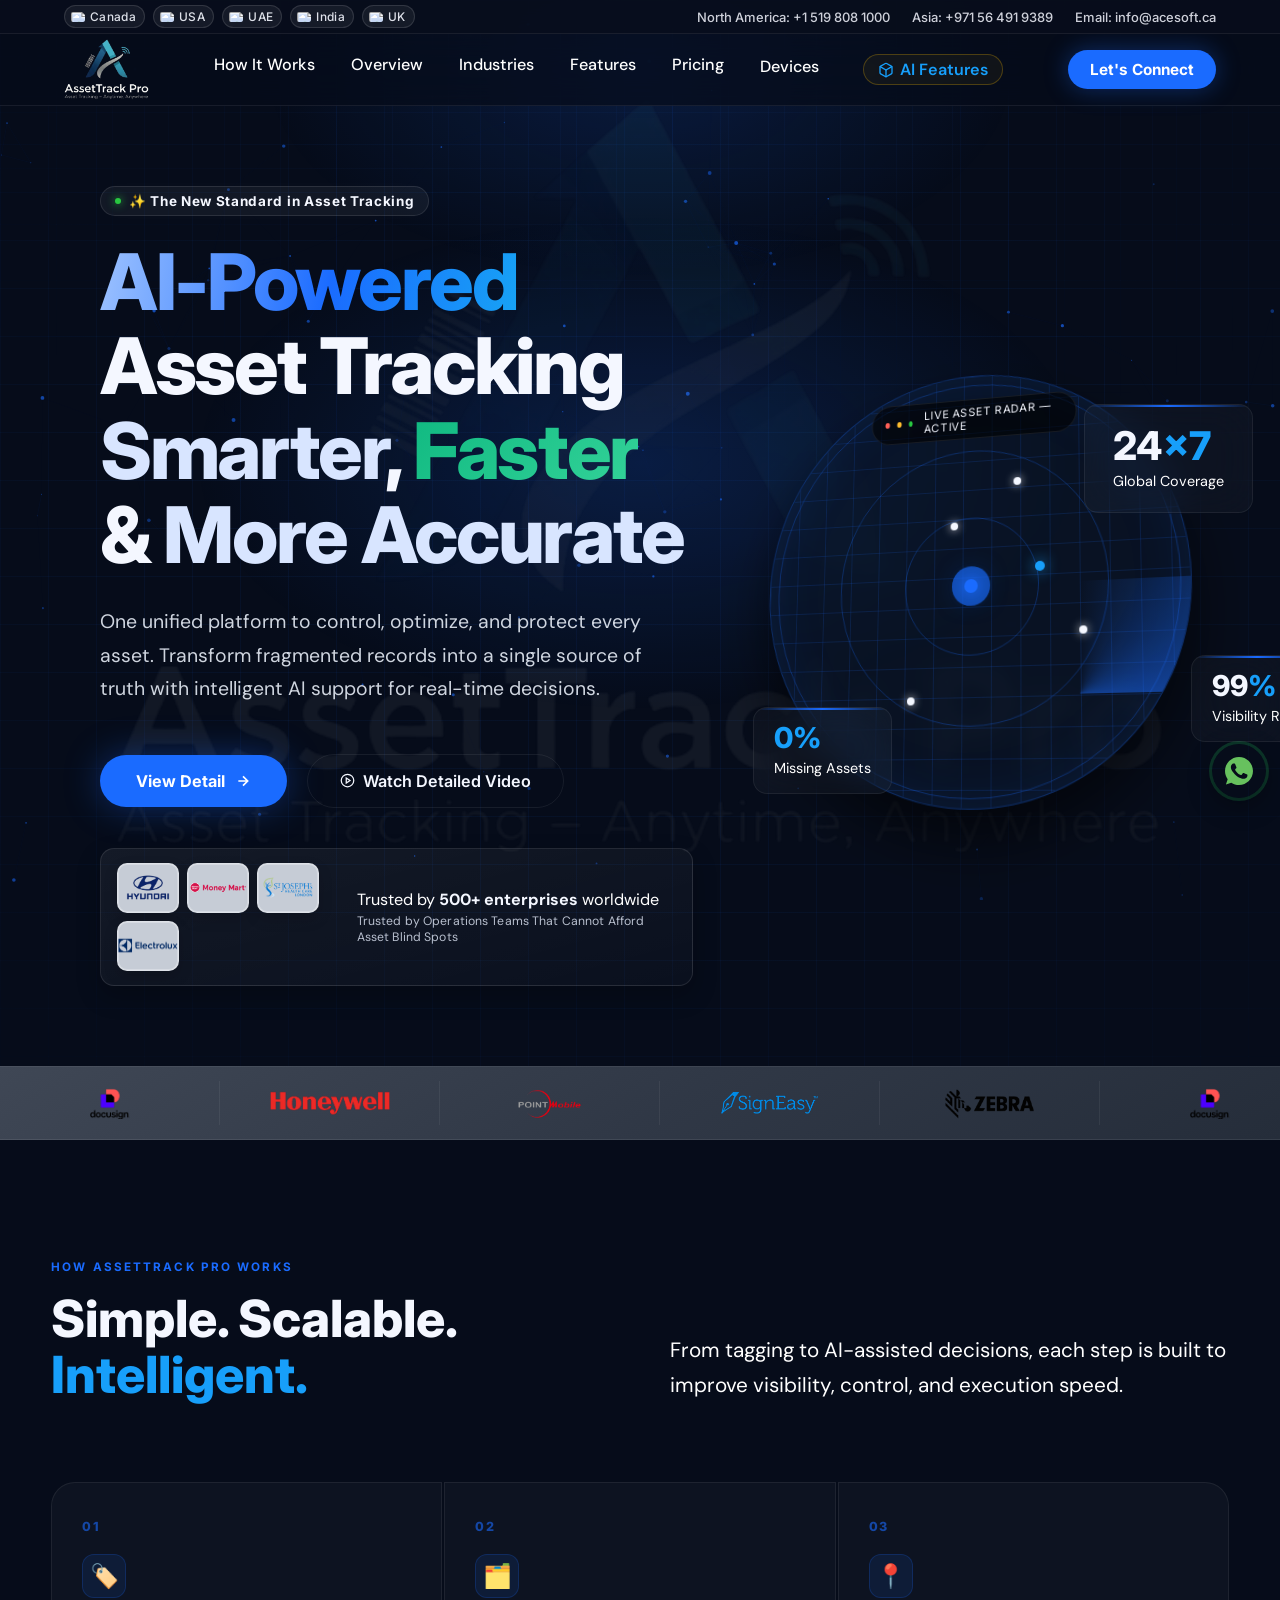
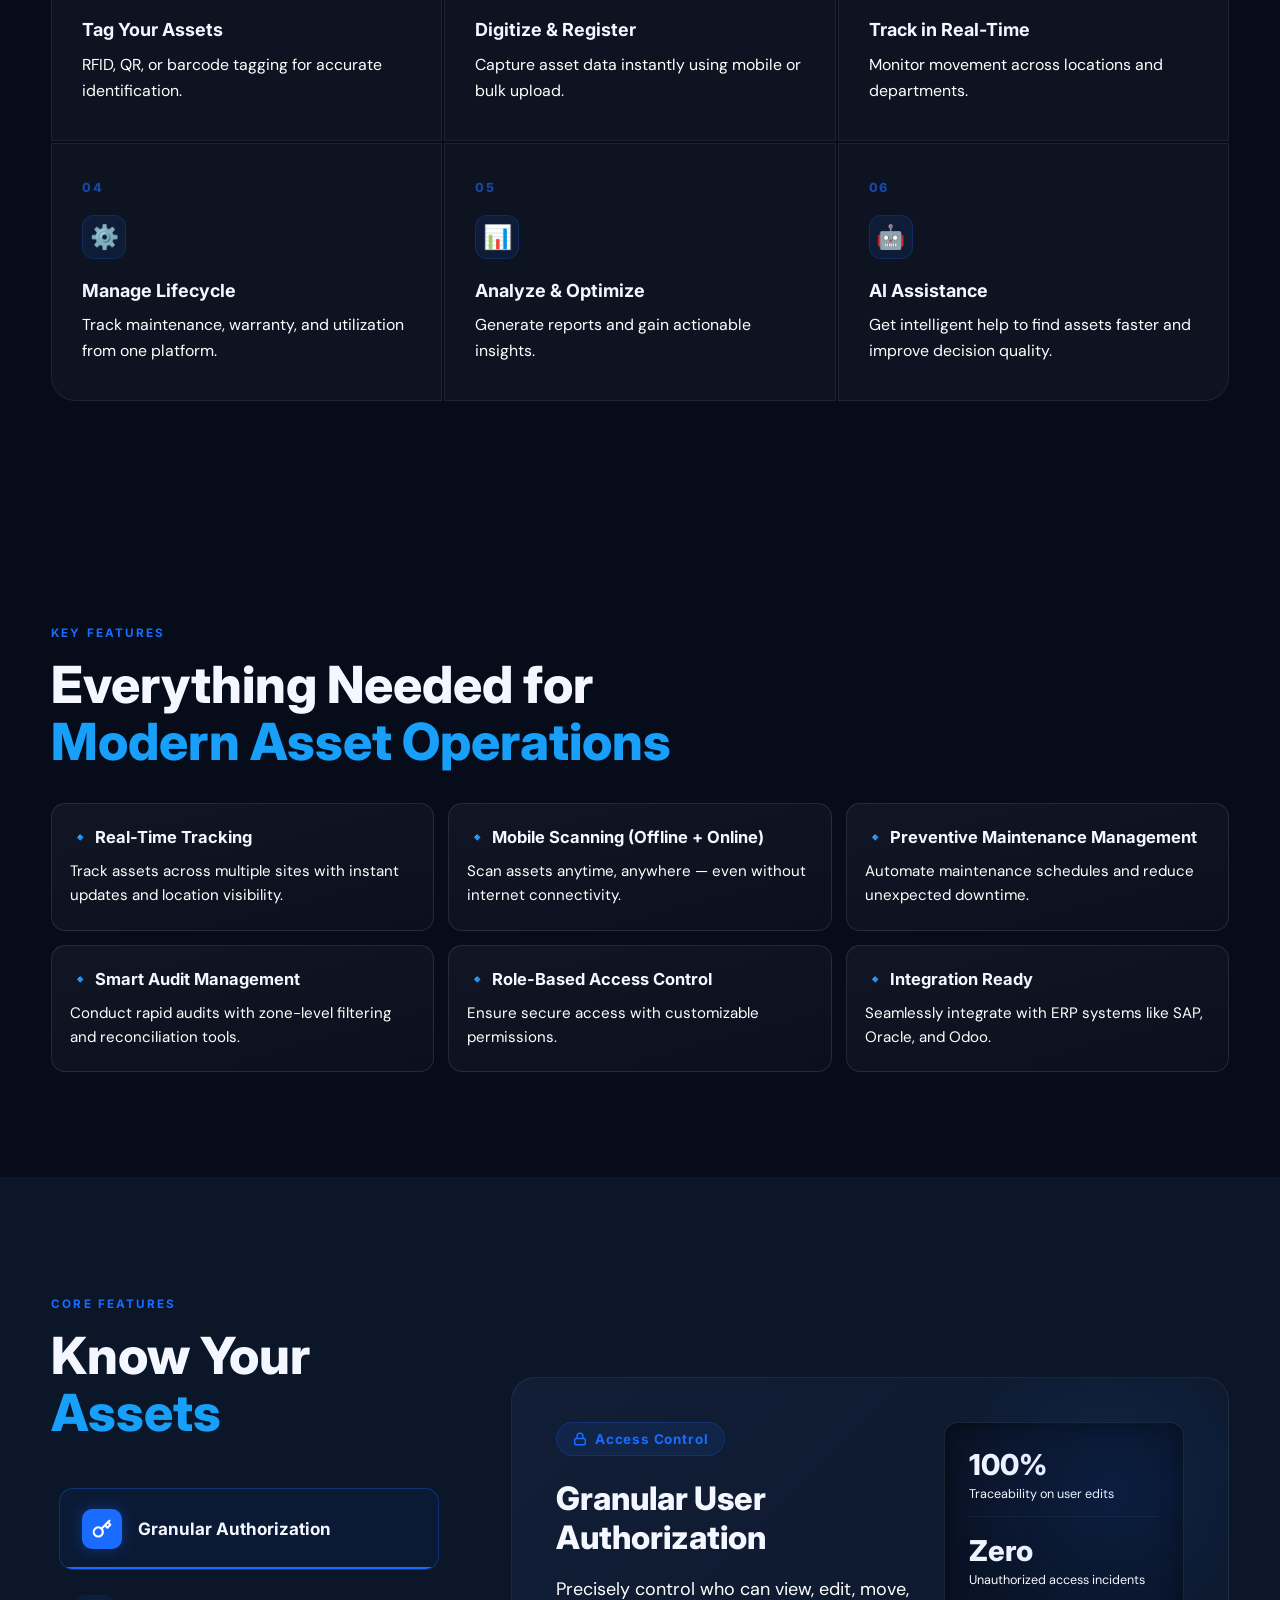
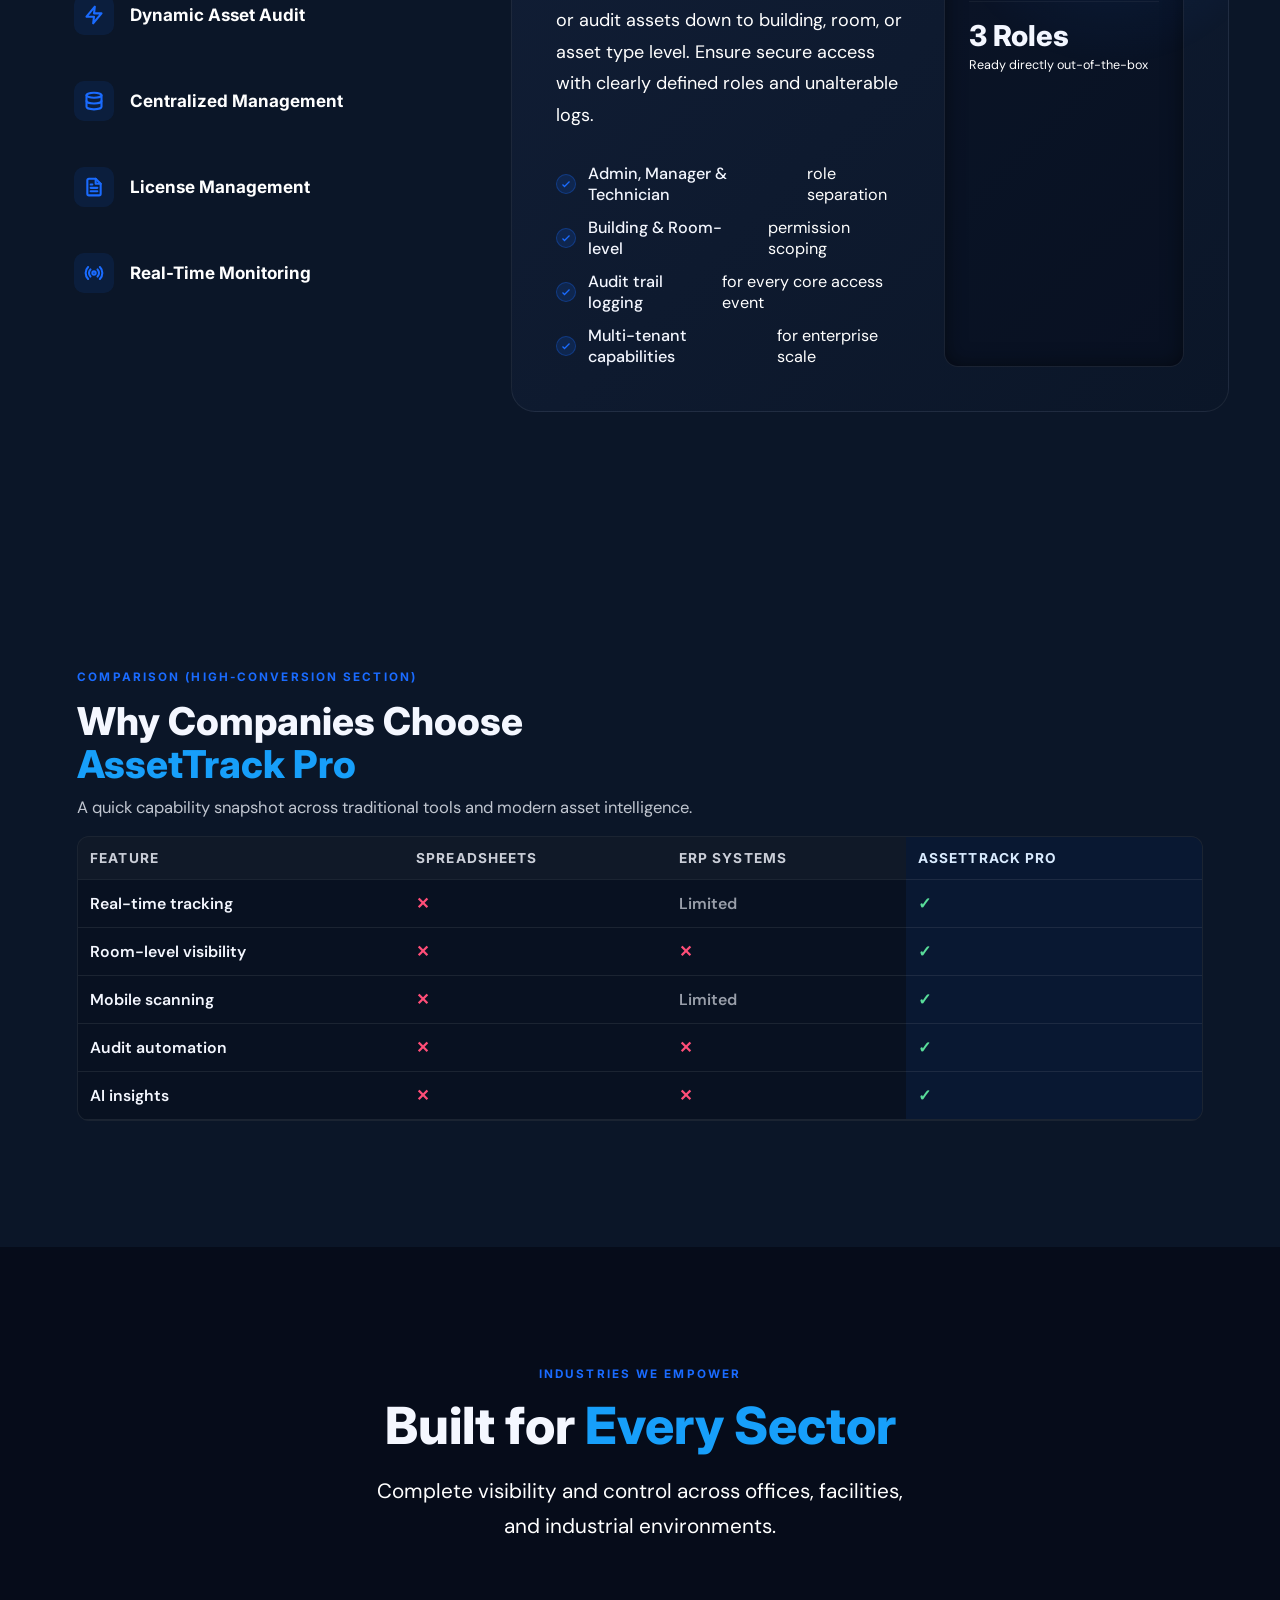
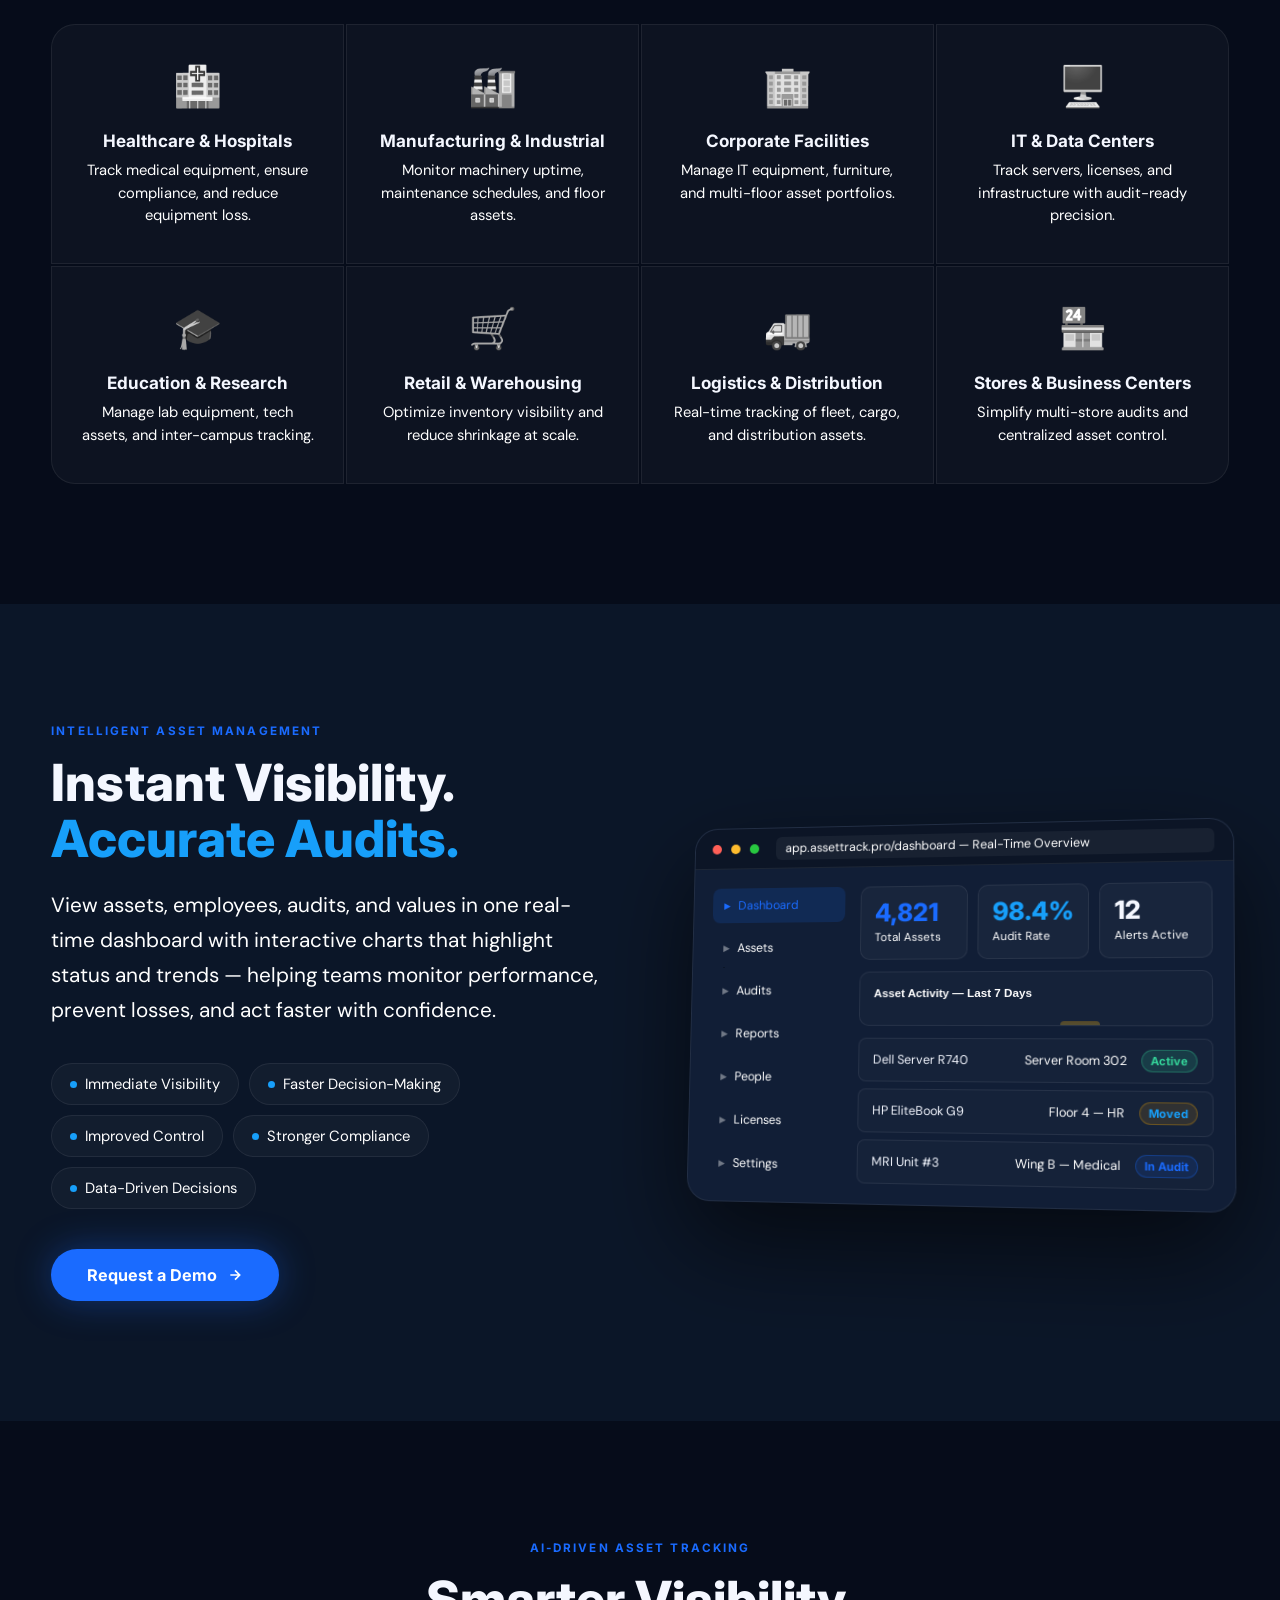
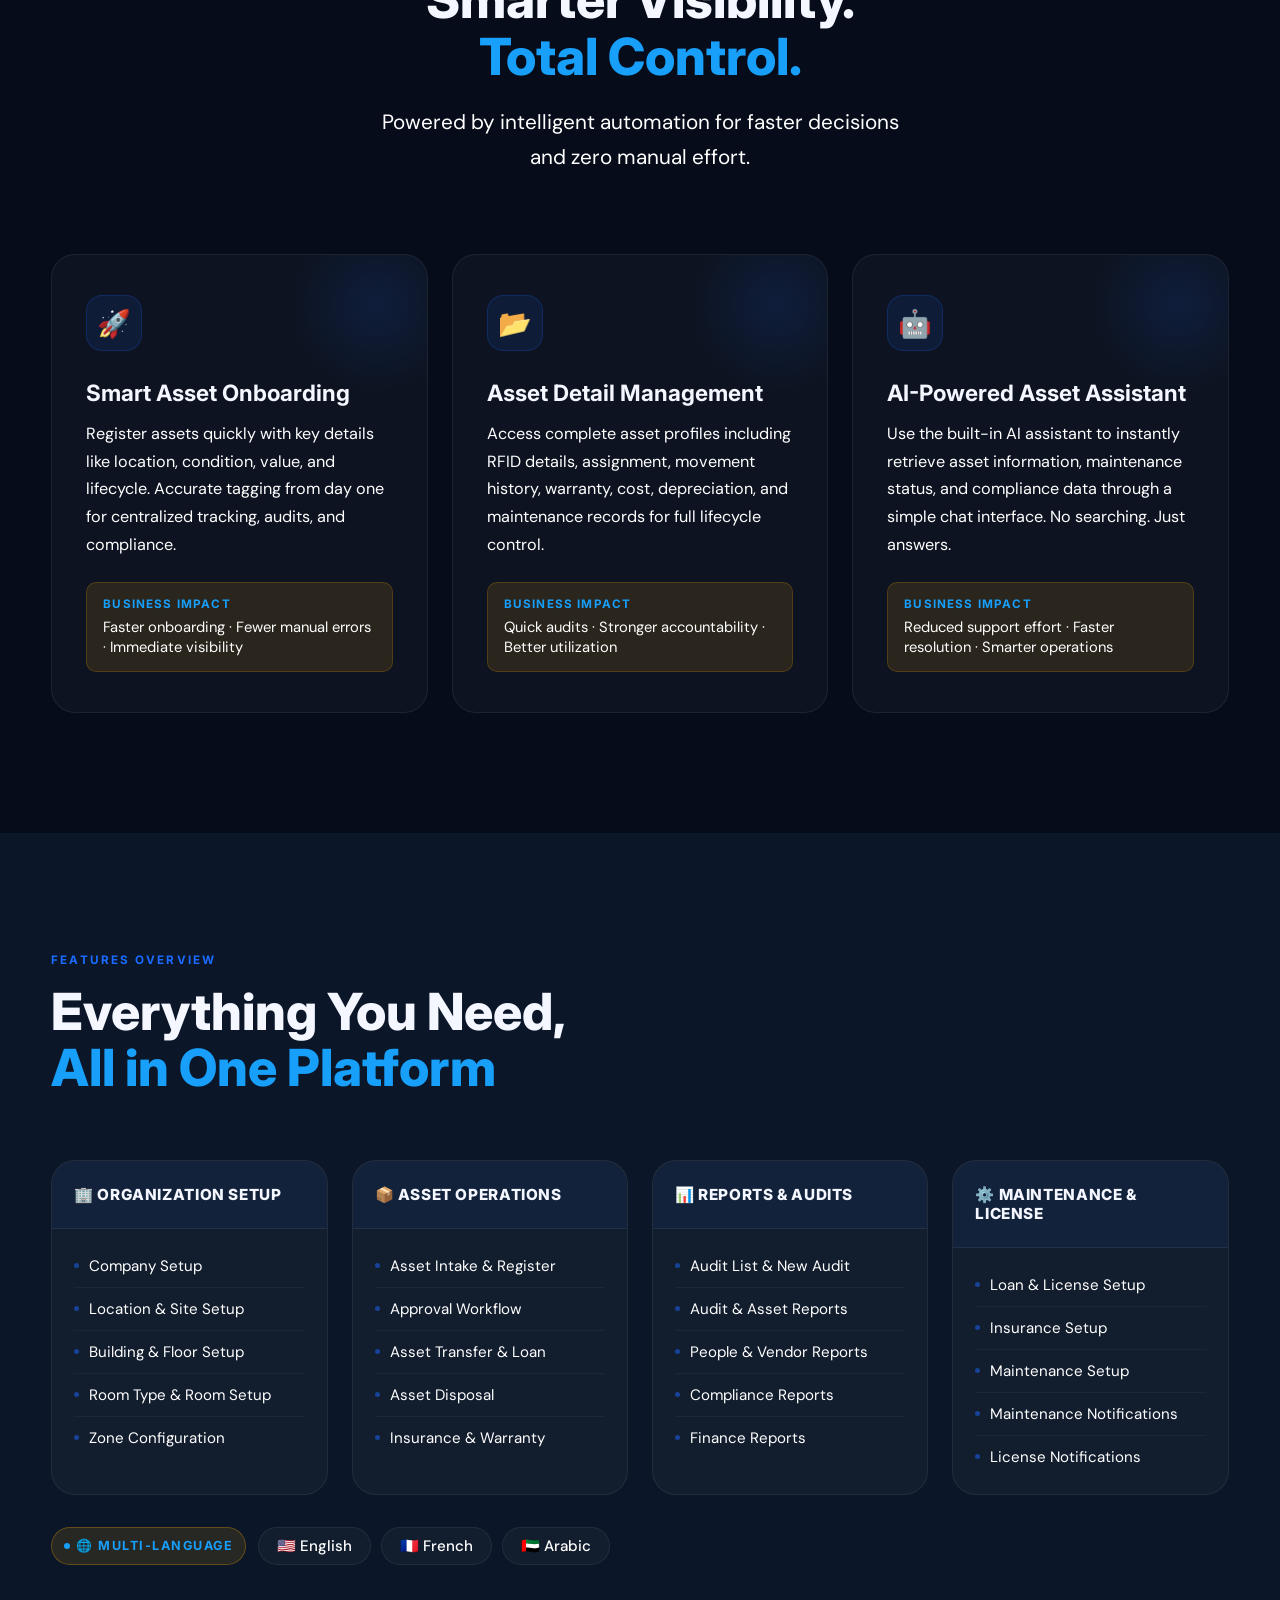
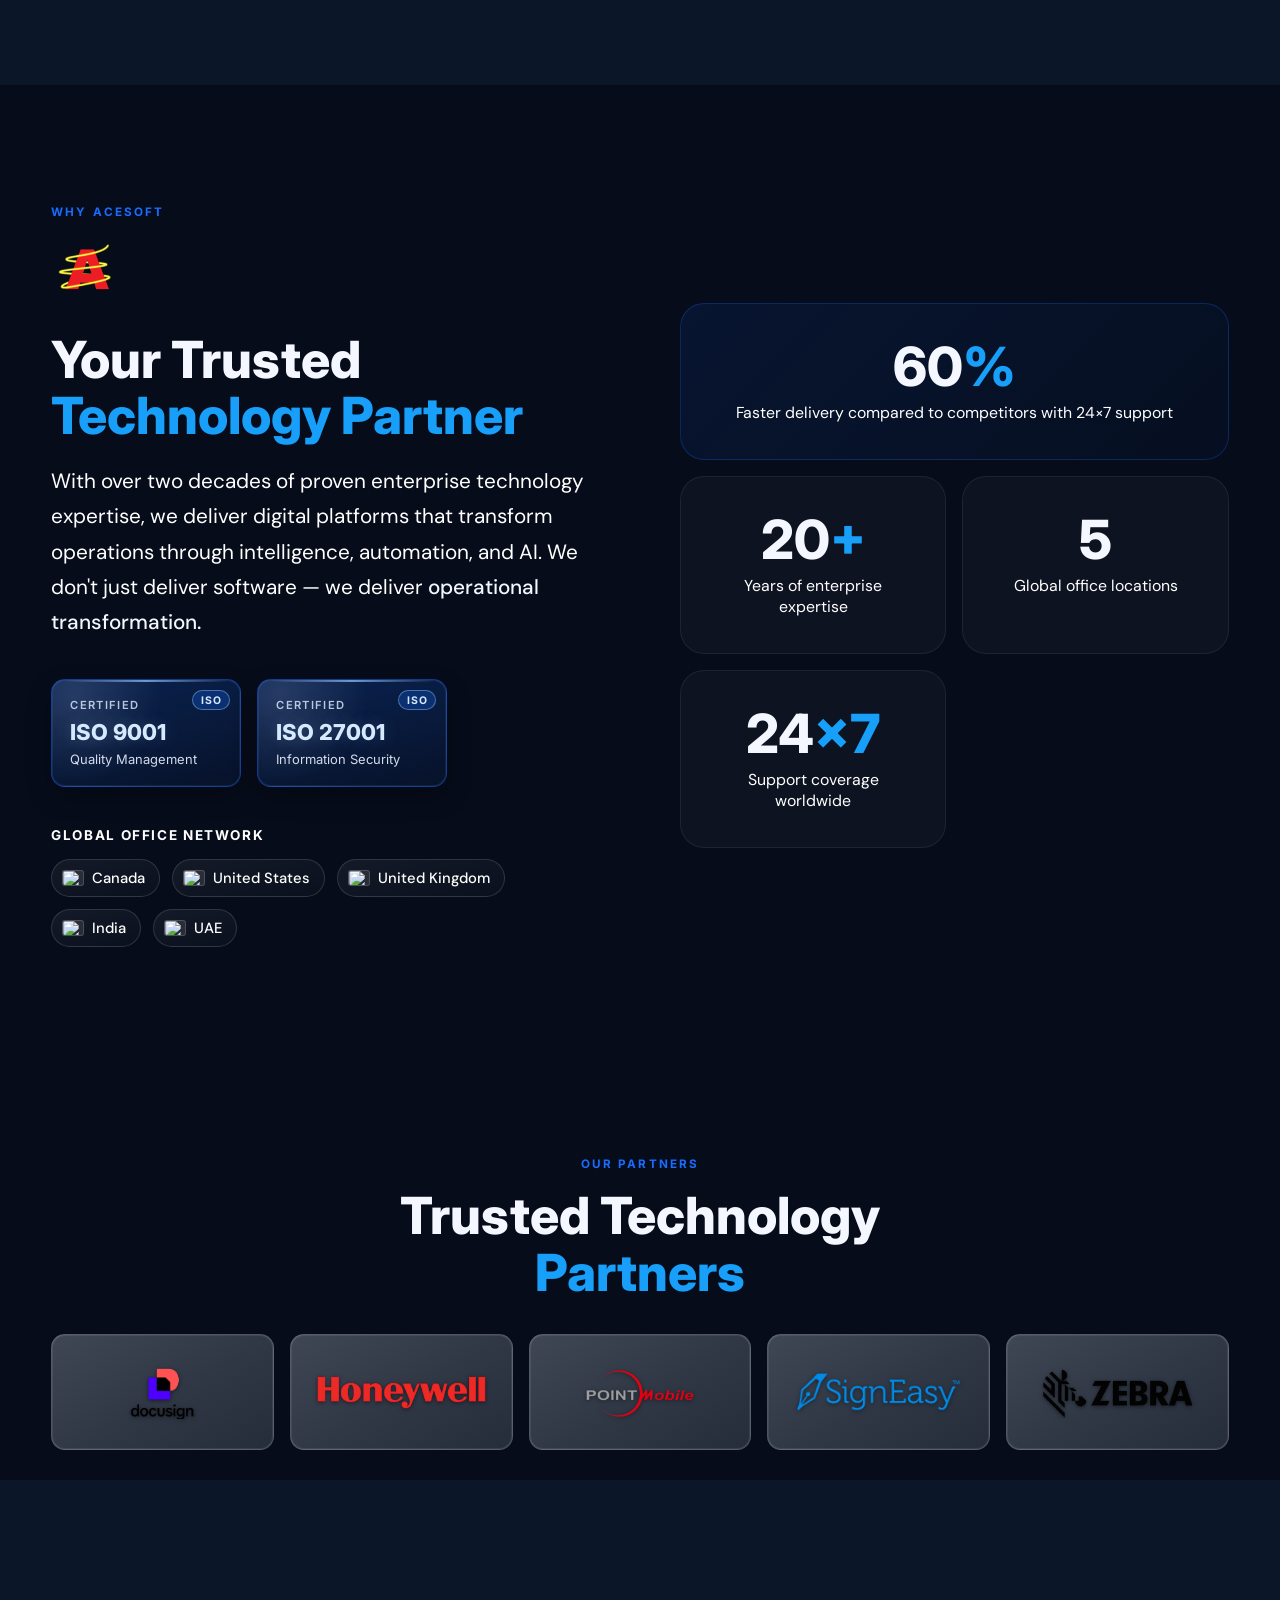
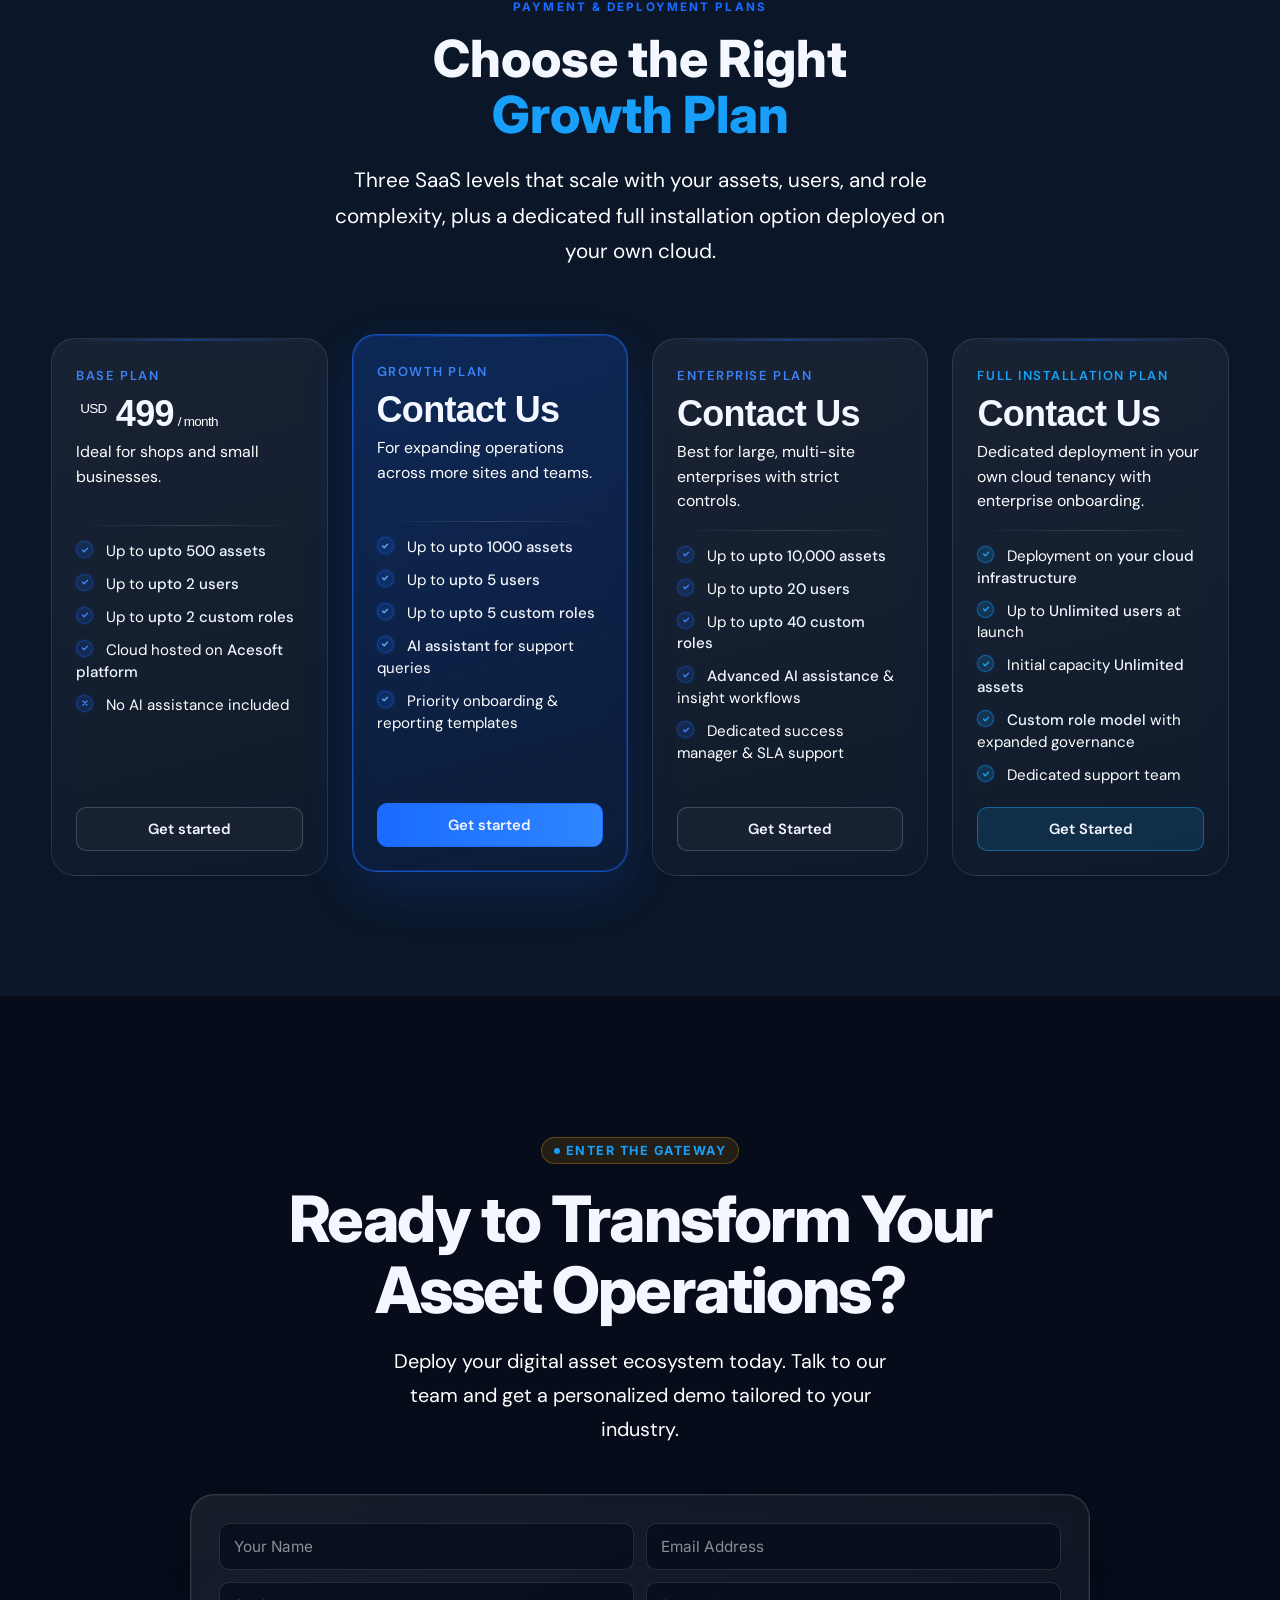
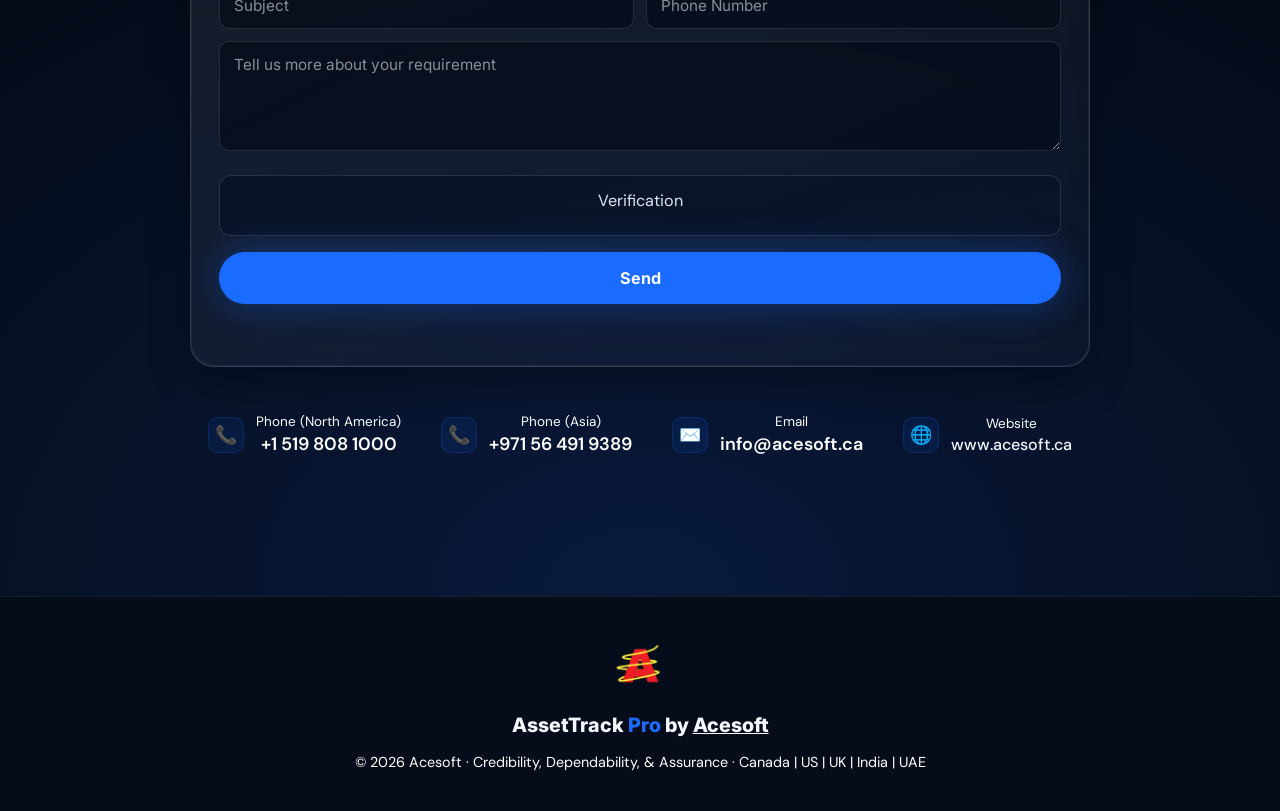
==== commit db6fa3fb: "asset tagging seo updated" ====
--- a/index.html
+++ b/index.html
@@ -2,8 +2,8 @@
 <html lang="en">
 
 <head>
-    <meta charset="UTF-8">
-    <meta name="viewport" content="width=device-width, initial-scale=1.0">
+<meta name="viewport" content="width=device-width, initial-scale=1.0, maximum-scale=1.0, user-scalable=0">
+<meta charset="utf-8">
     <title>Asset Tracking RFID App | RFID Asset Management Software | AssetTrack Pro</title>
     <meta name="description"
         content="AssetTrack Pro is an AI-powered asset tracking RFID app for enterprises. Track assets in real time with RFID, QR, and barcode, automate audits, manage maintenance, and control lifecycle operations.">
